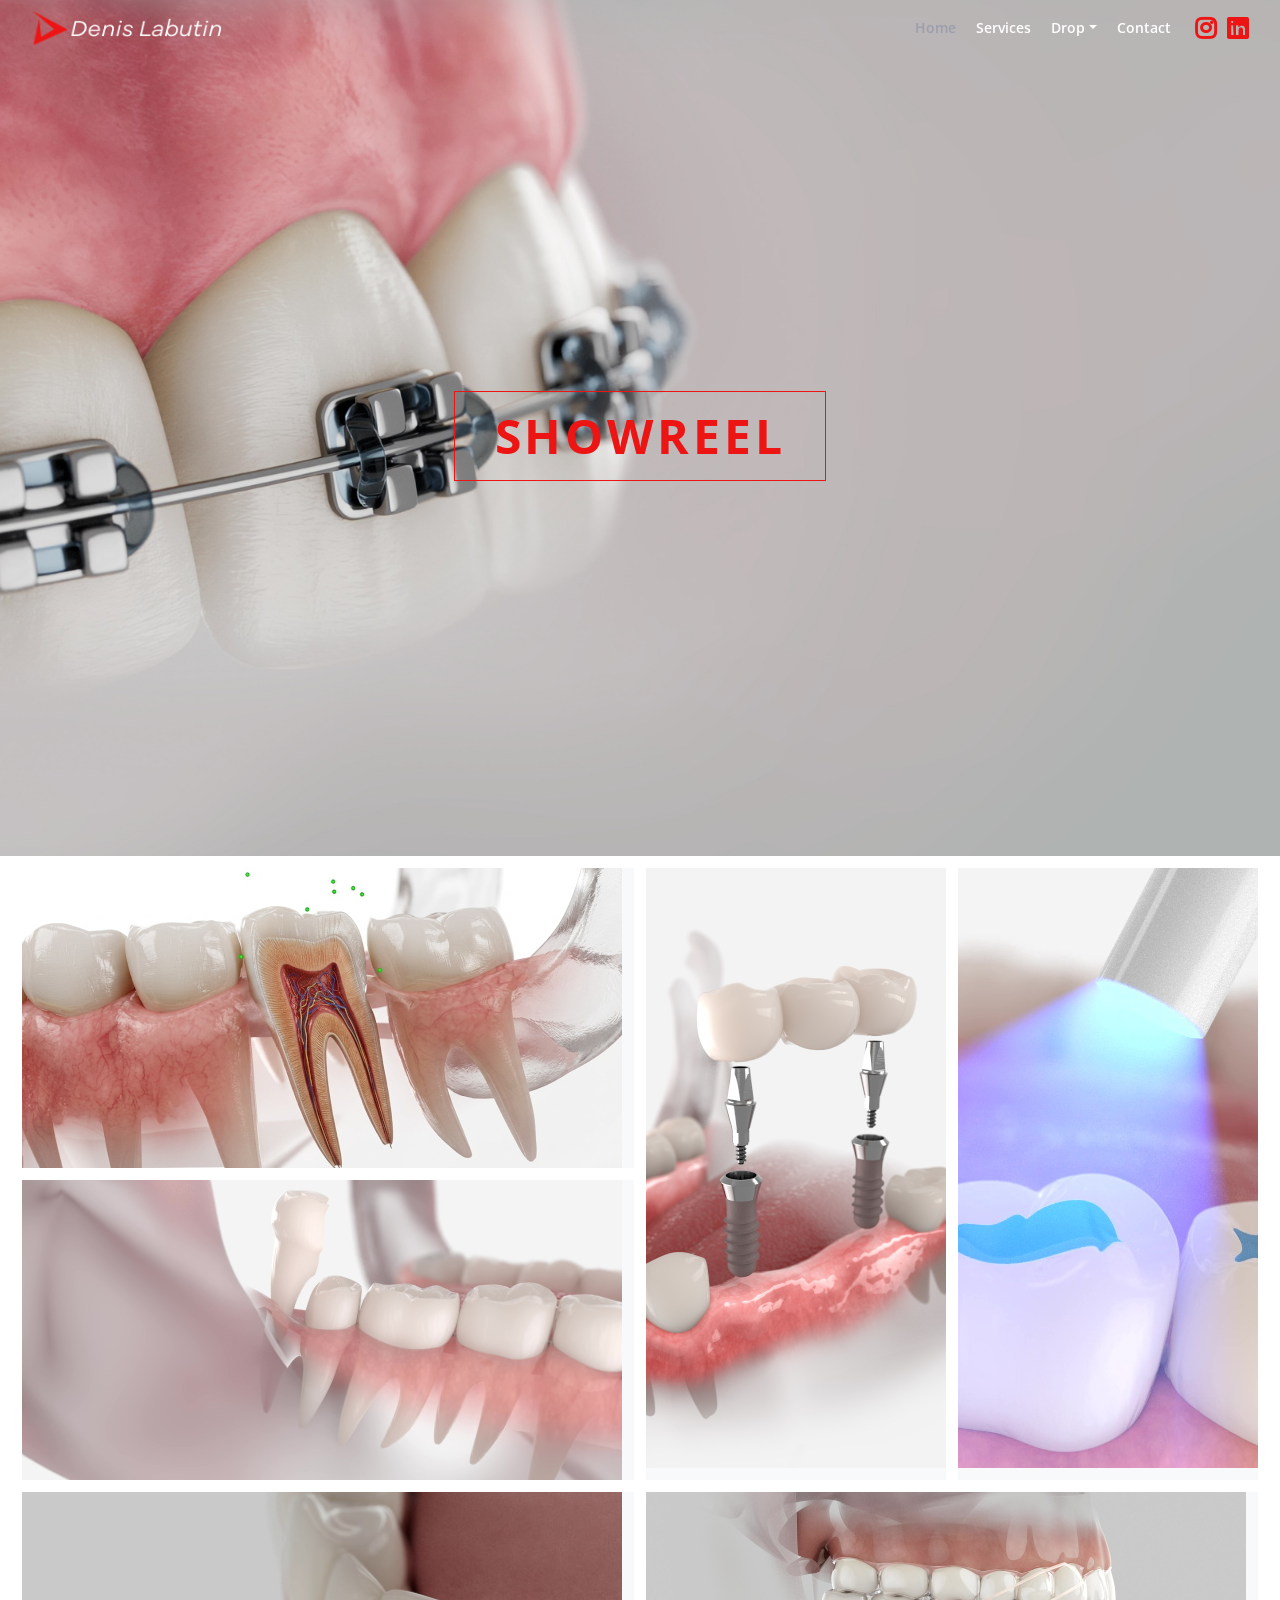
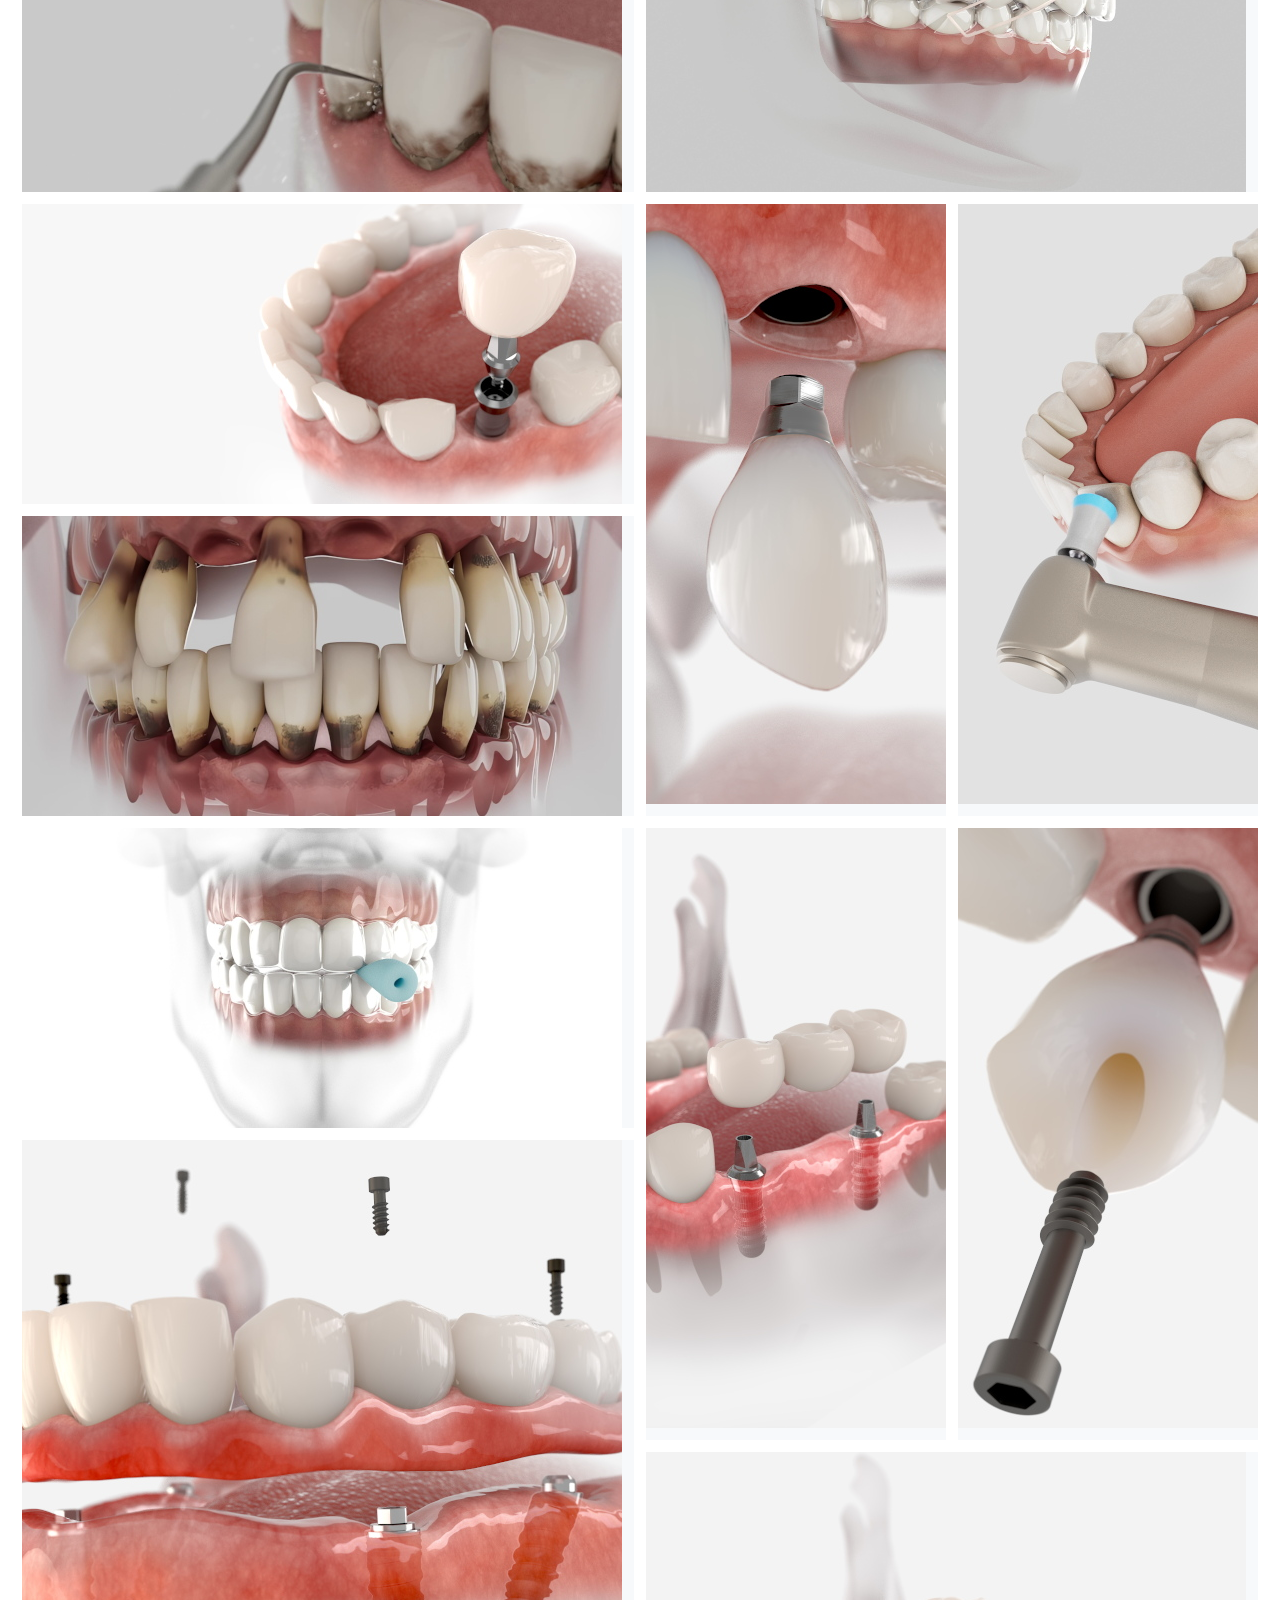
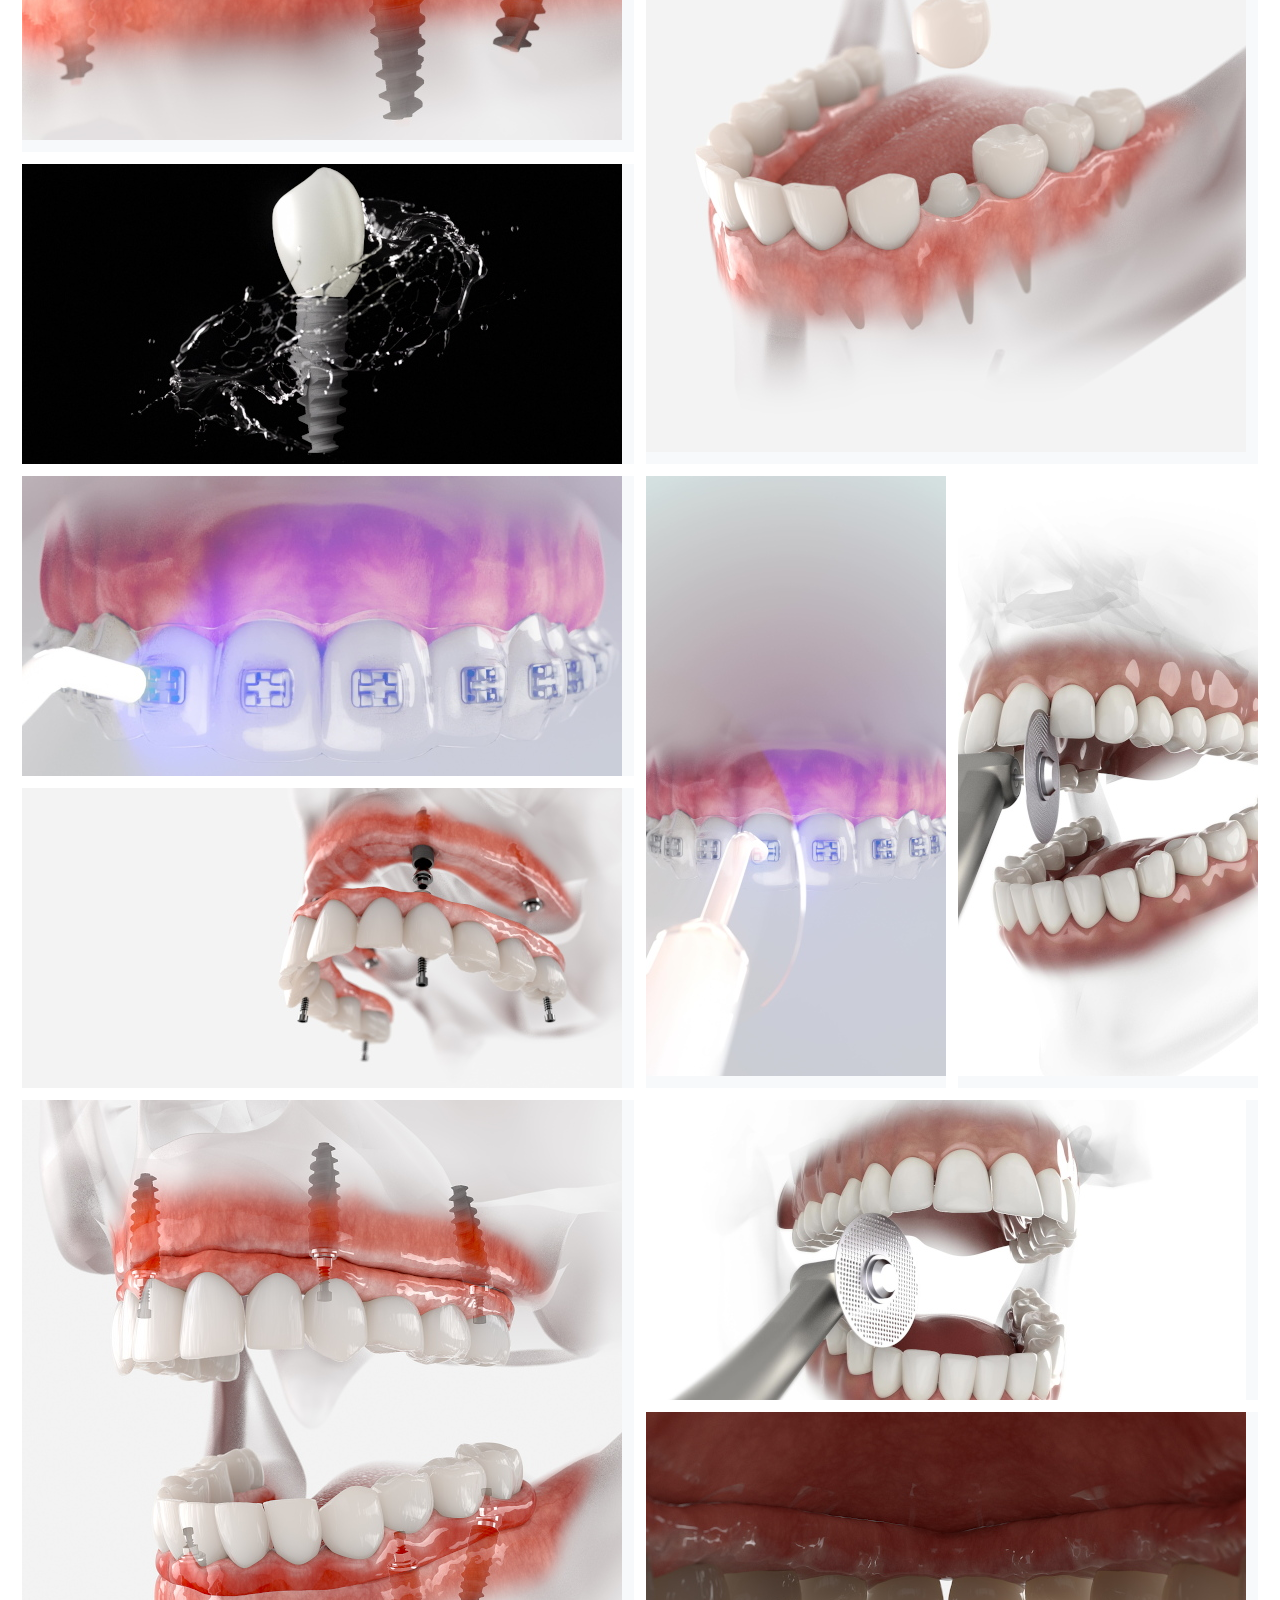
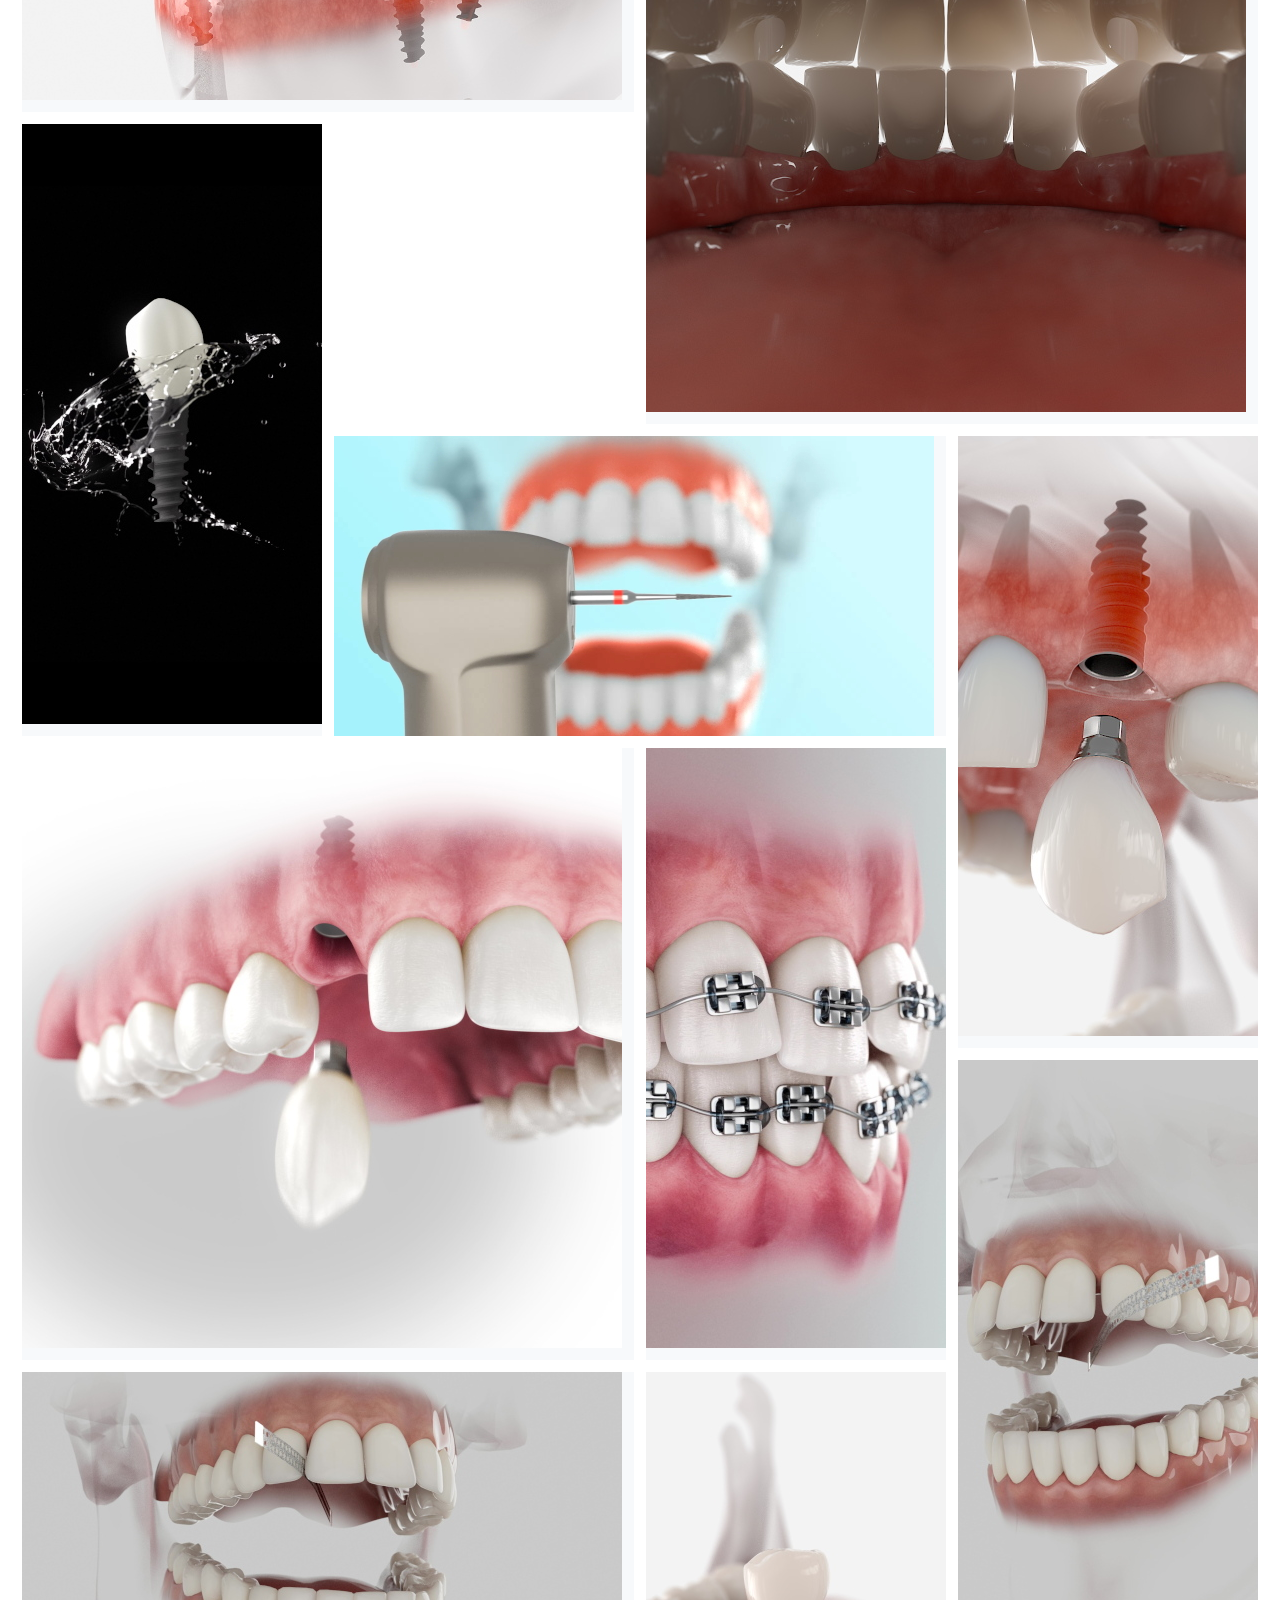
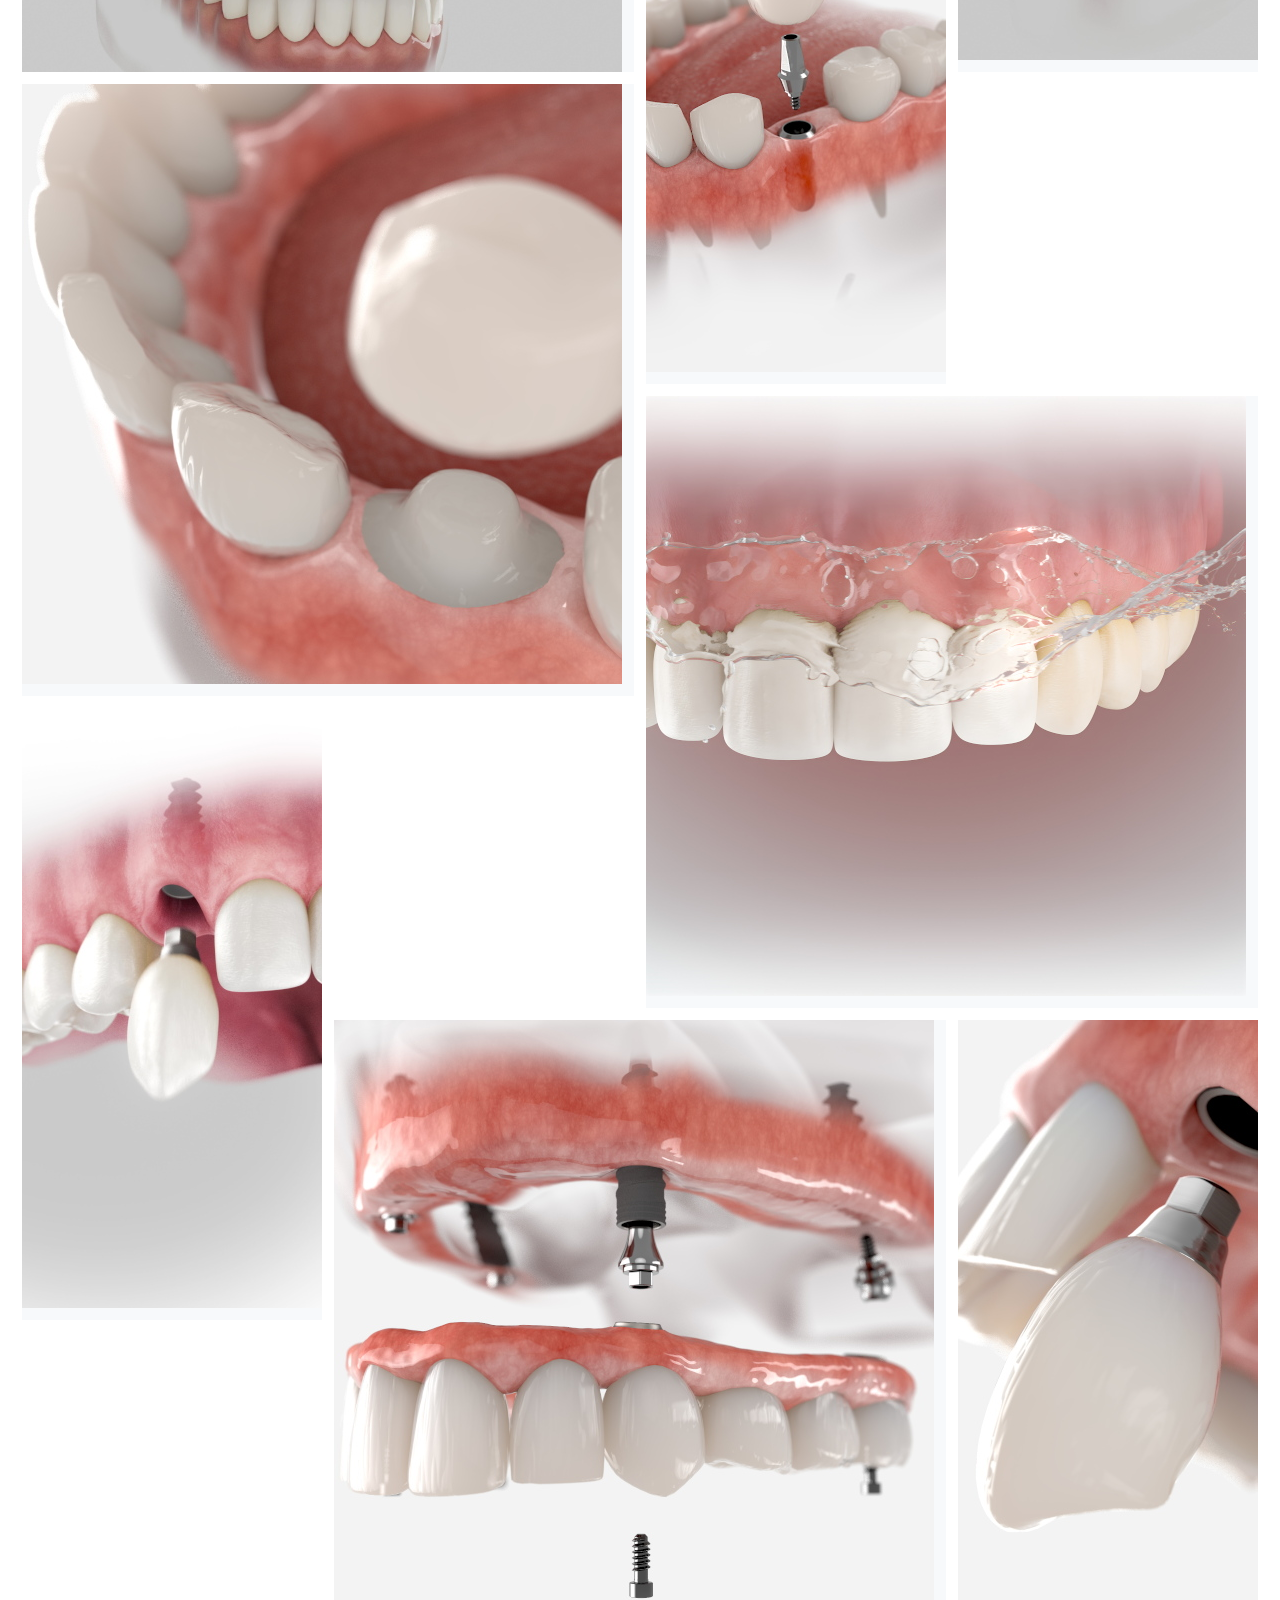
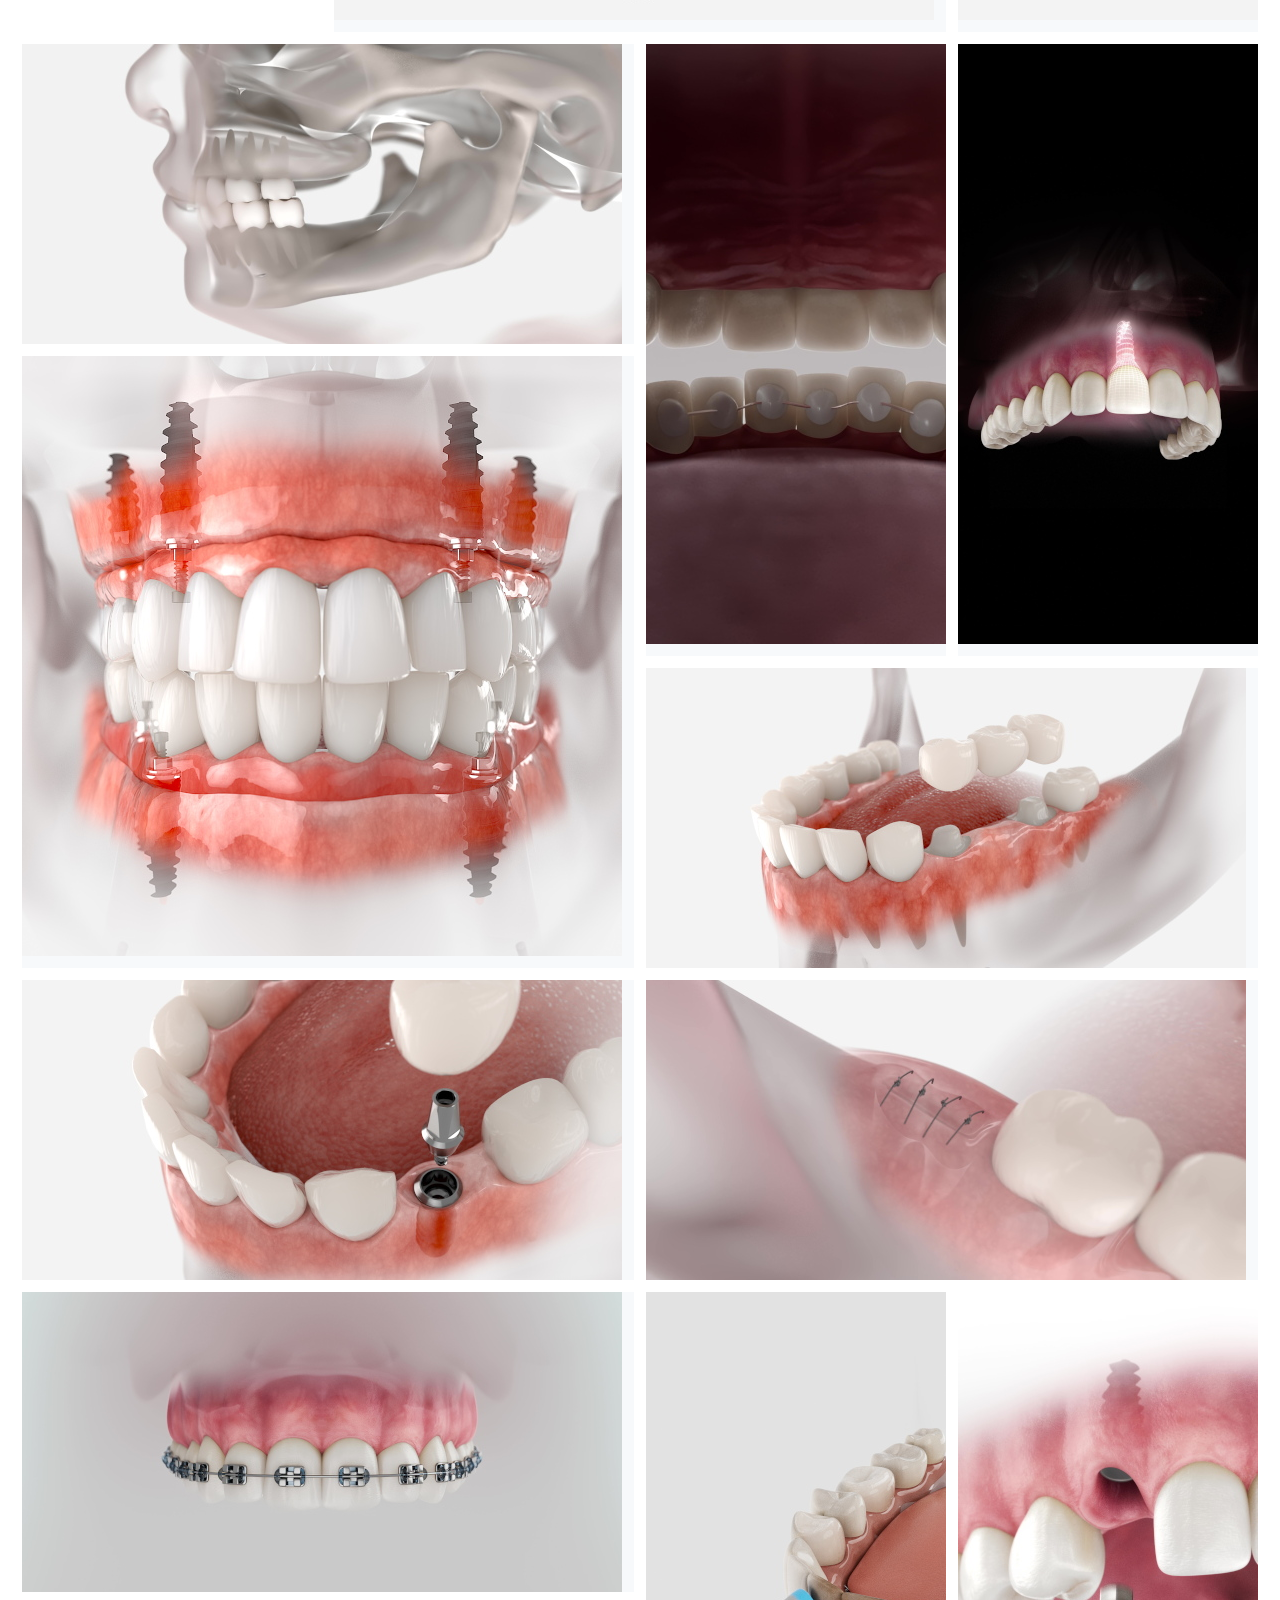
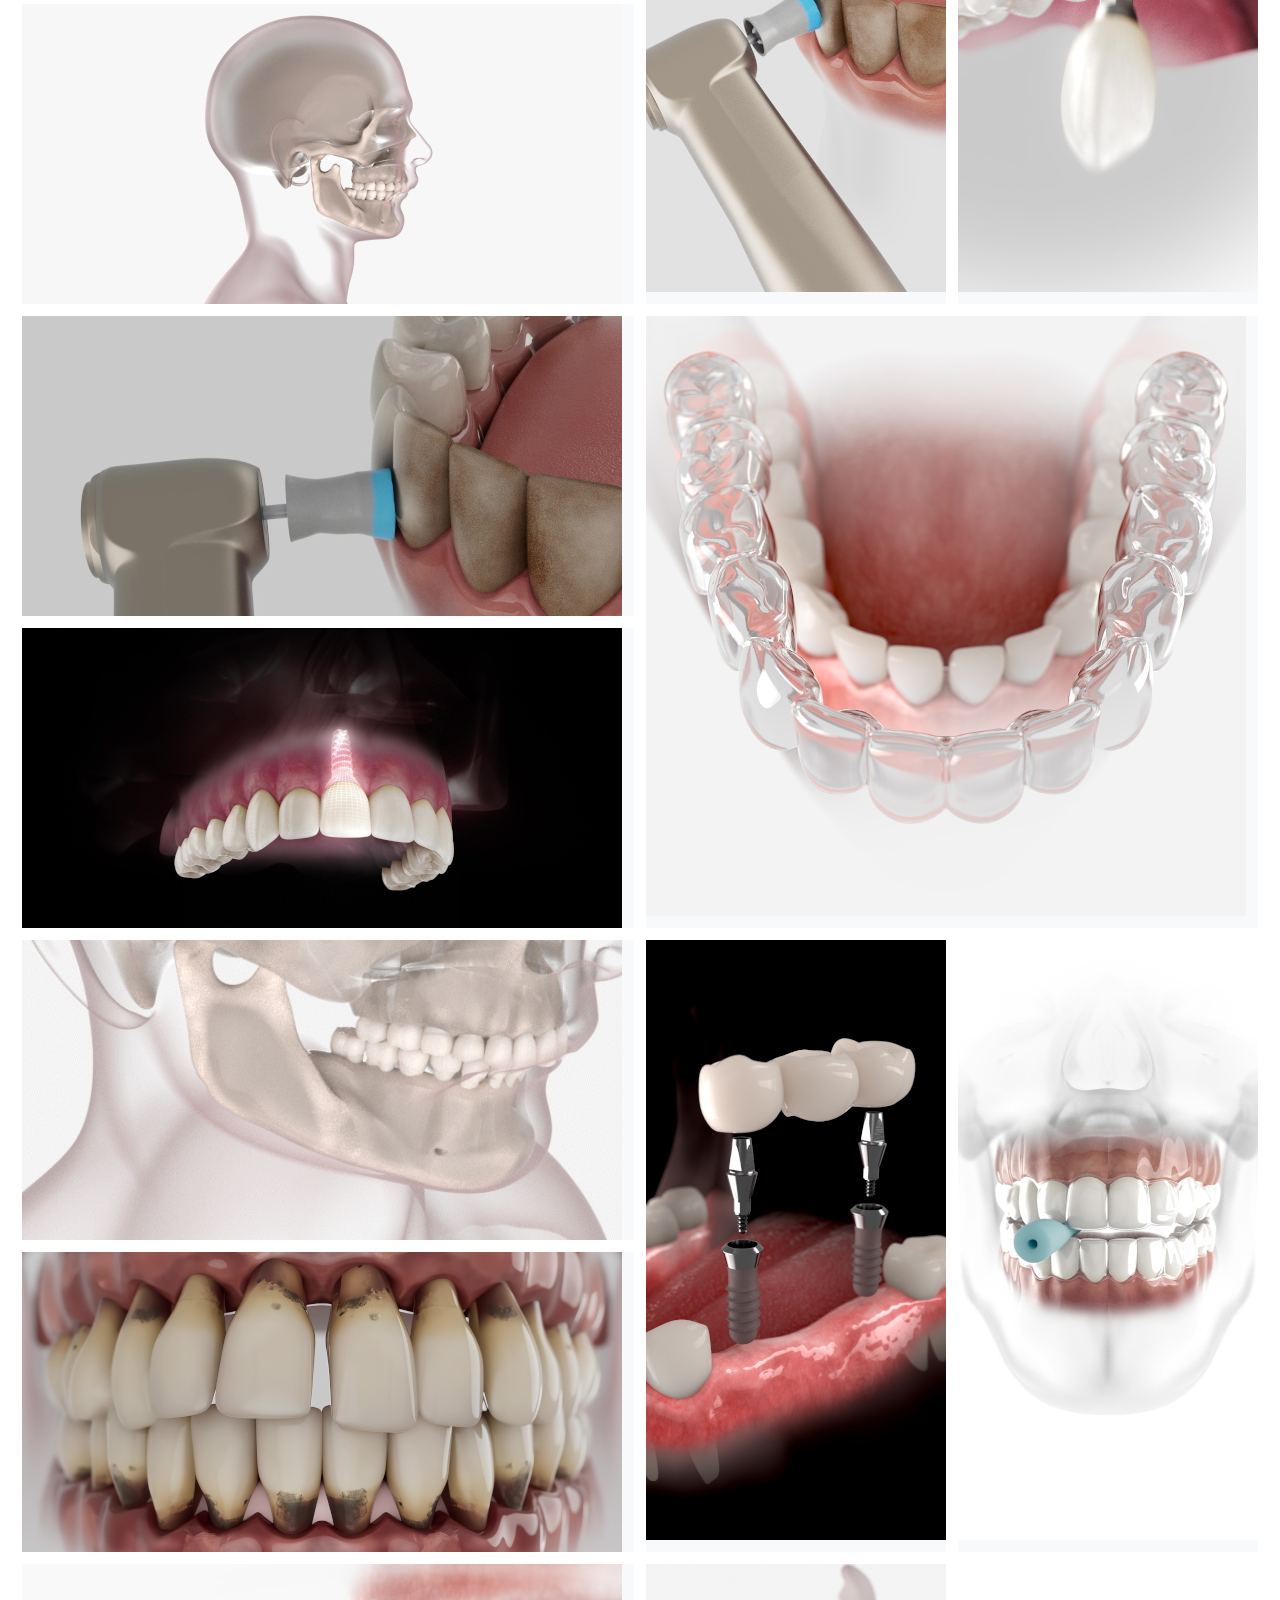
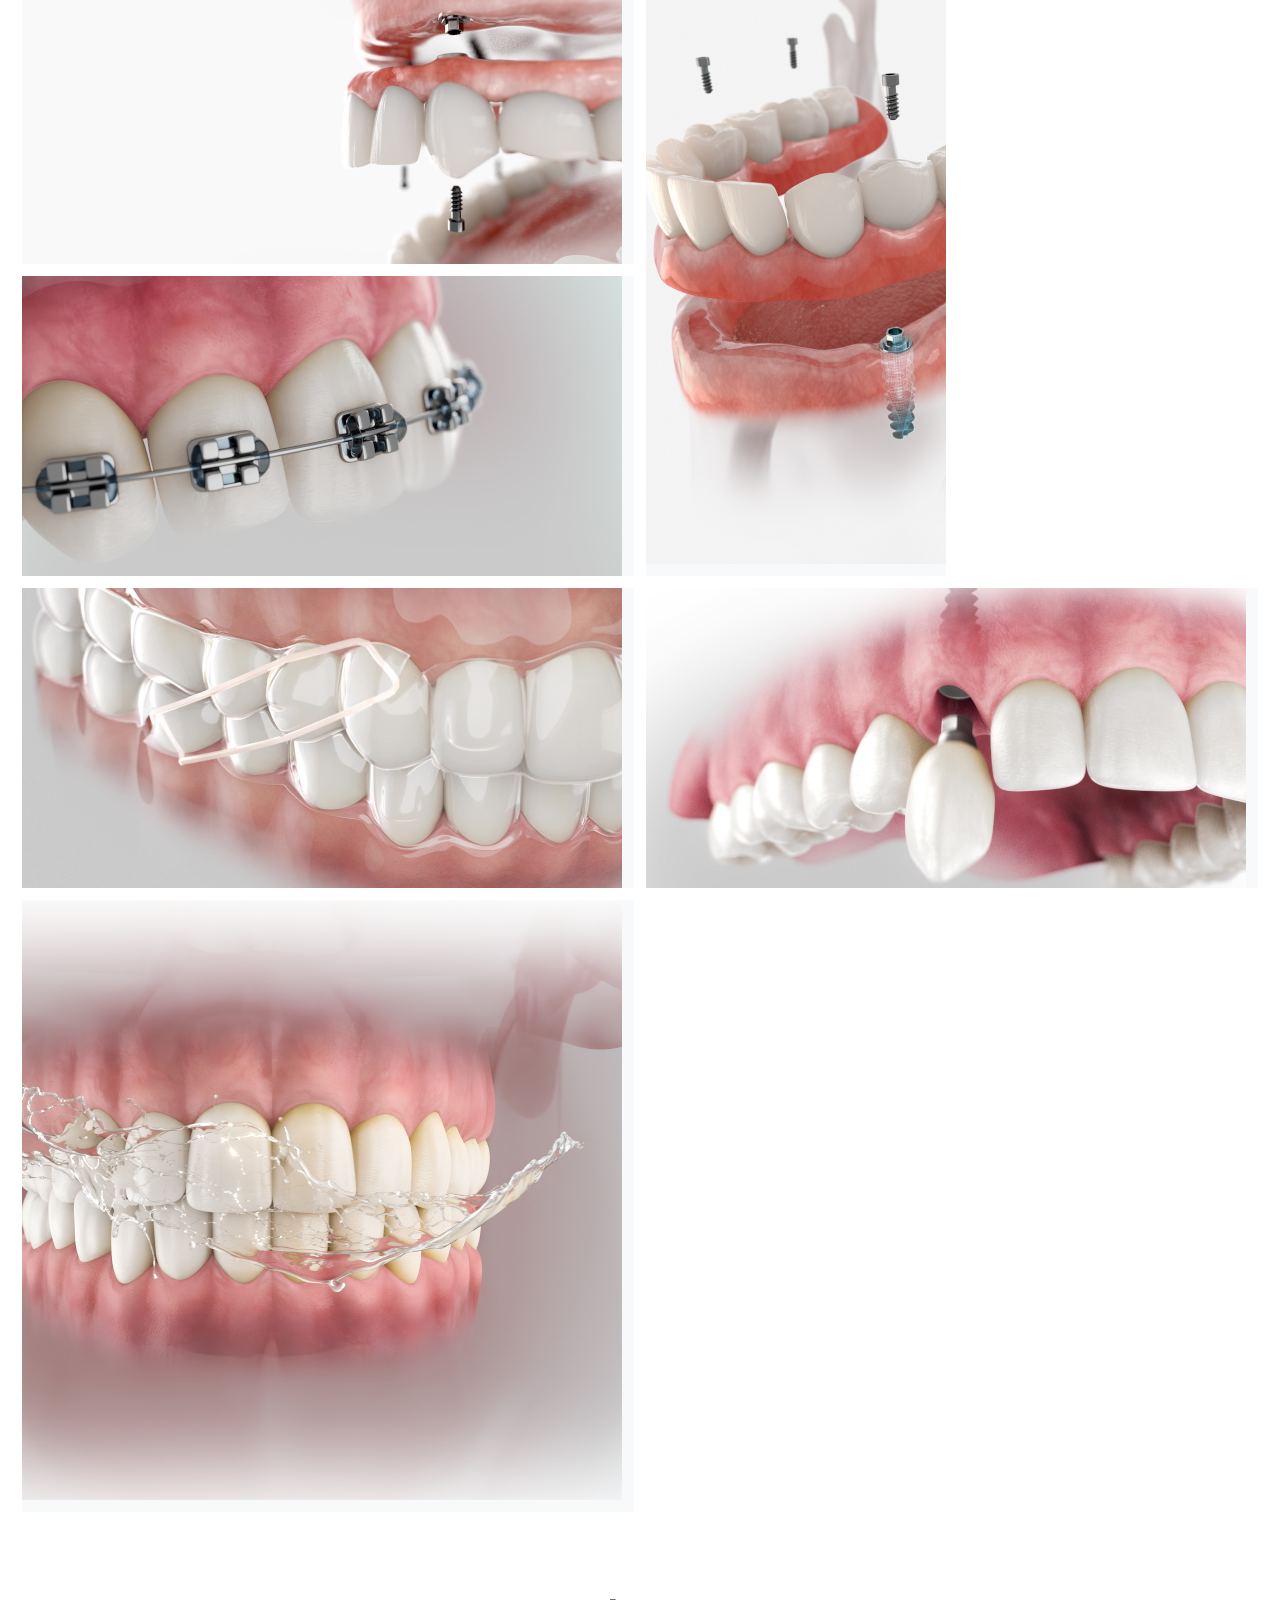
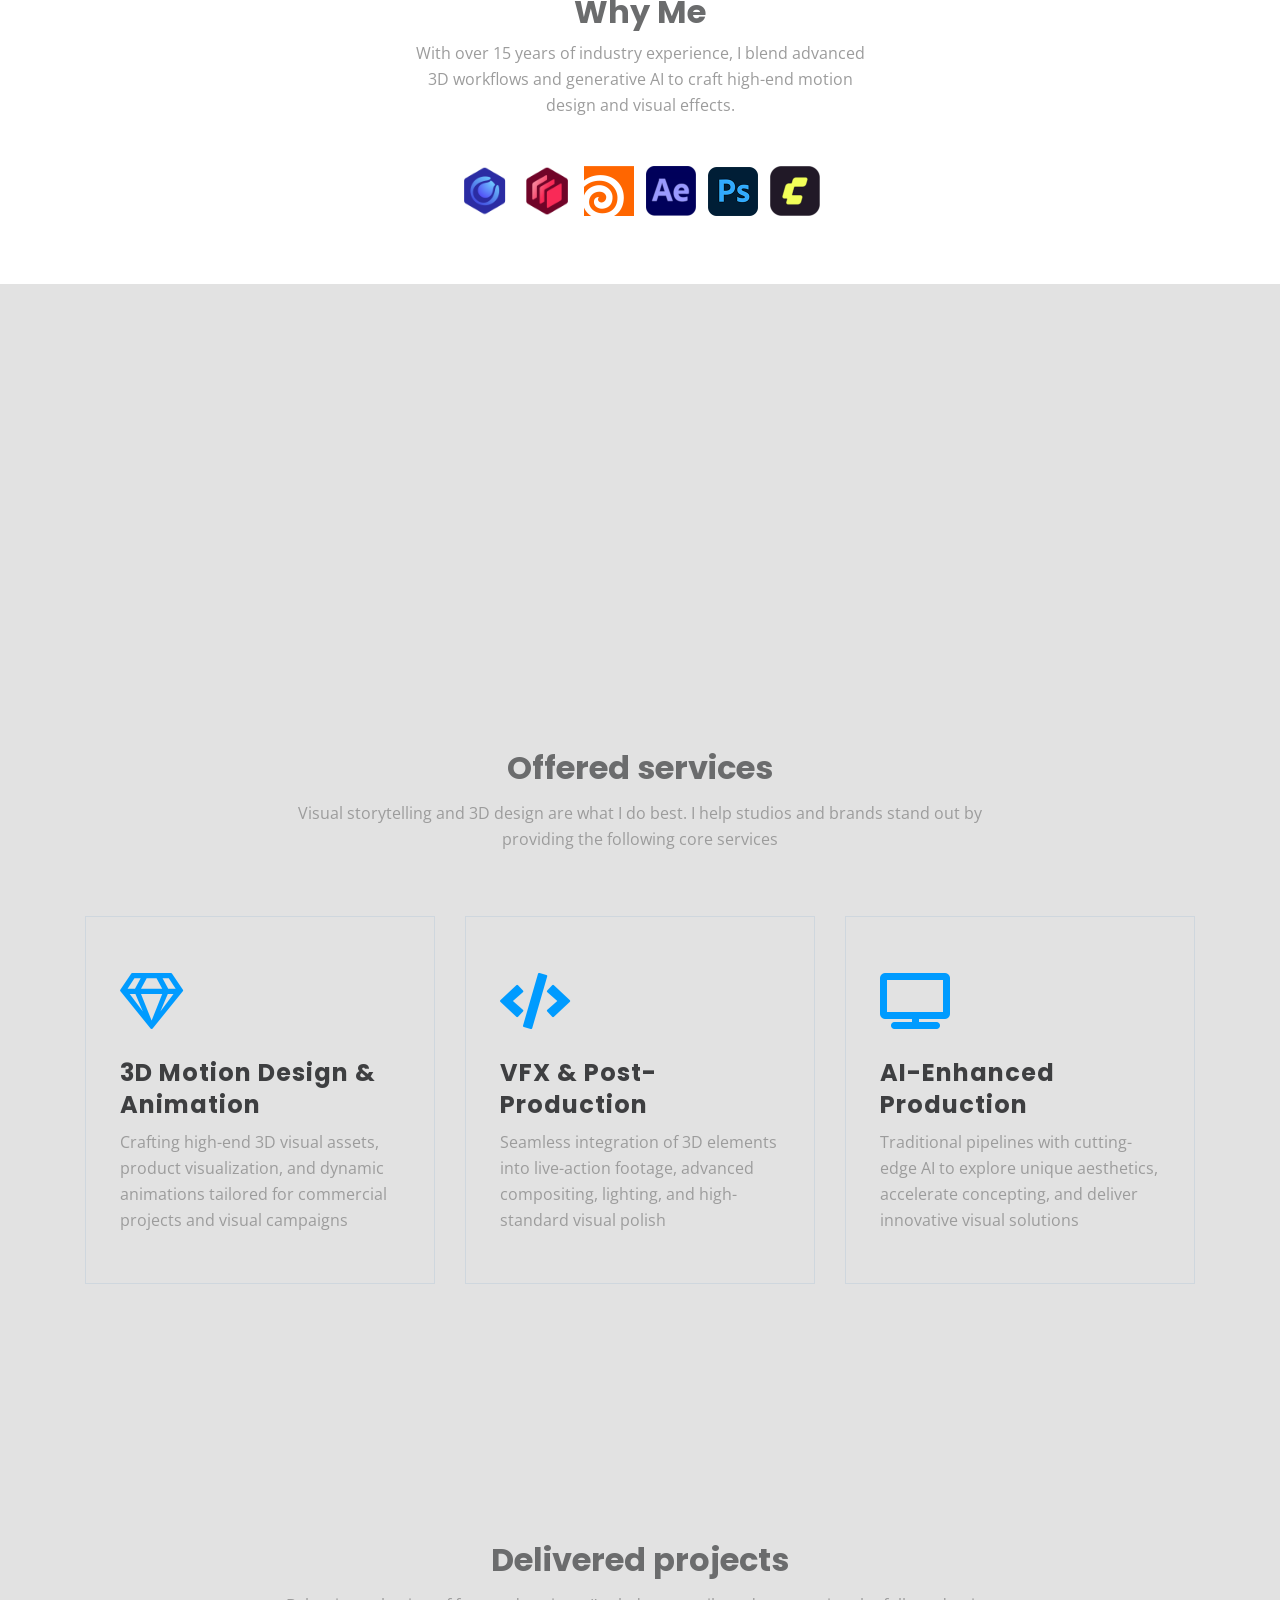
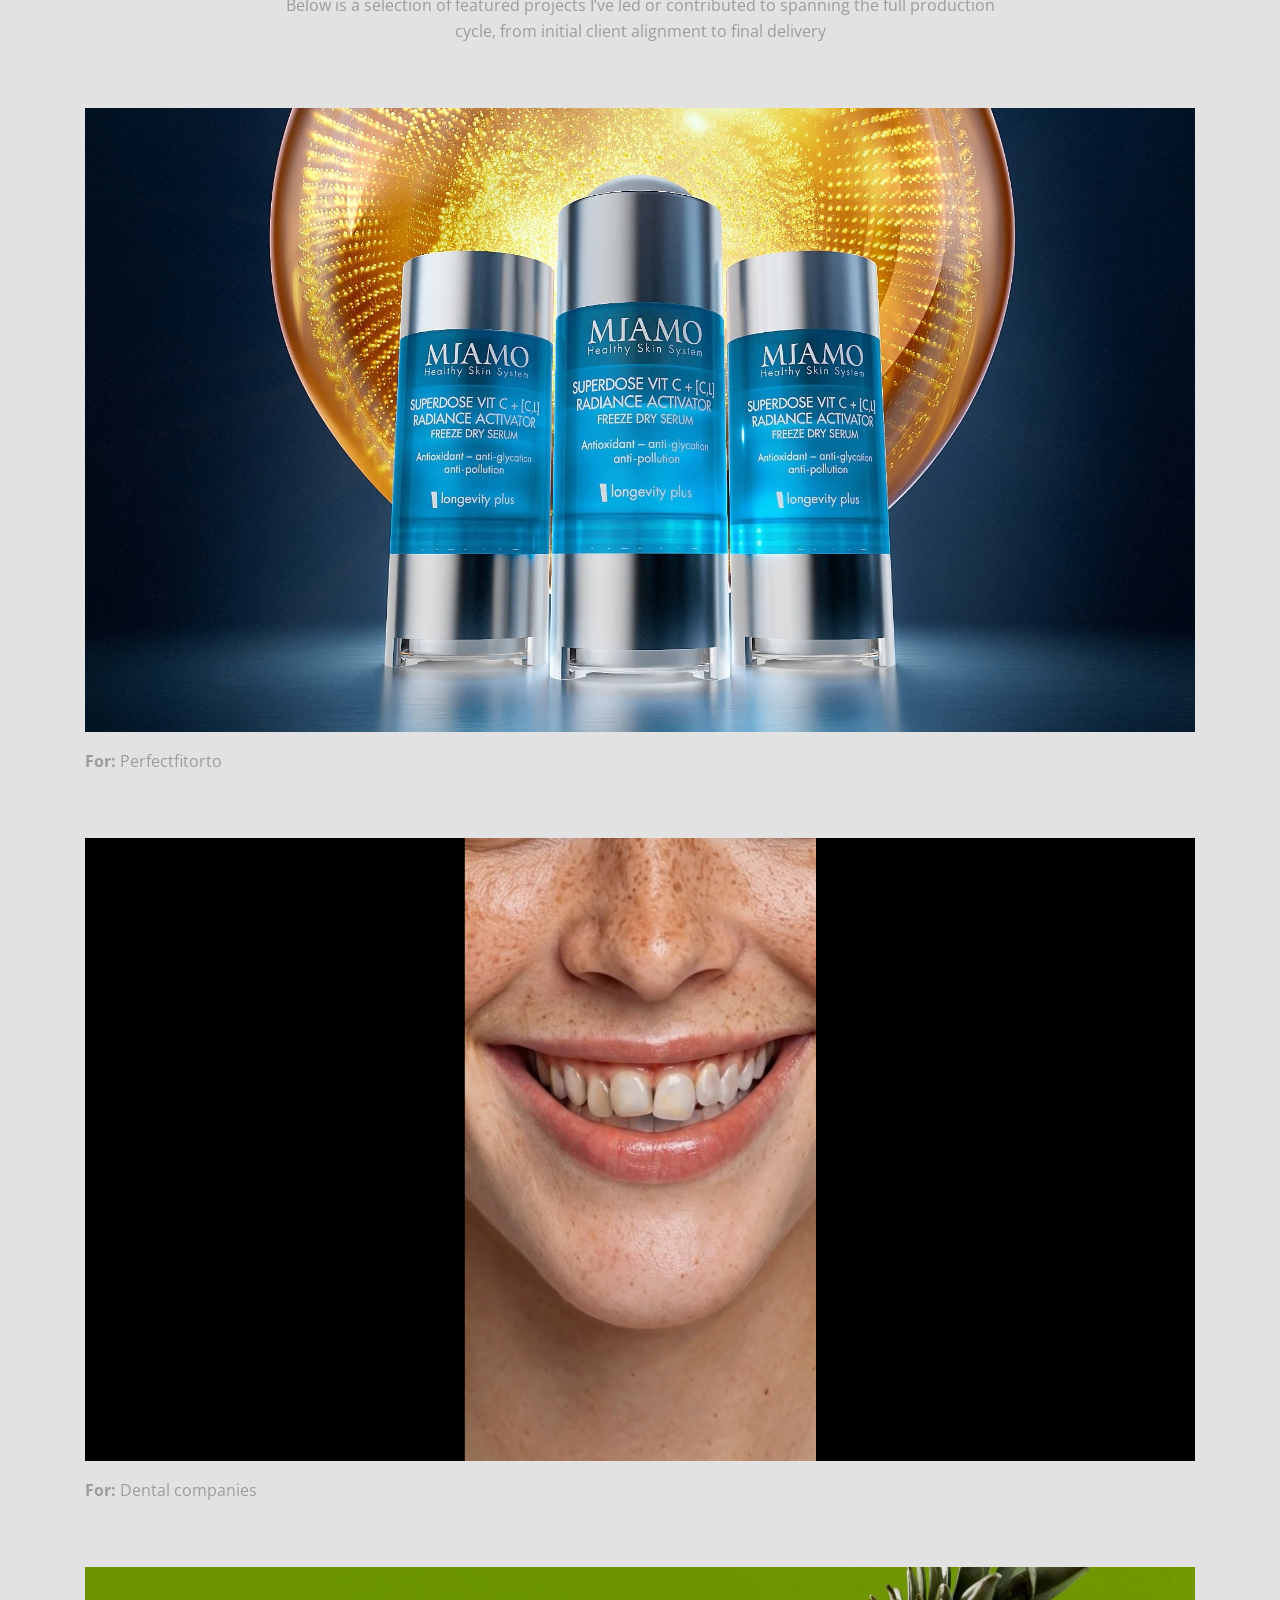
==== index.html @ 38c4d494 "Update print statement from 'Hello' to 'Goodbye'" ====
<!DOCTYPE html>
<html lang="en">
<head>
    <meta charset="utf-8">
    <meta name="viewport" content="width=device-width, initial-scale=1, shrink-to-fit=no">
    
    <!-- SEO Meta Tags -->
    <meta name="description" content="Your description">
    <meta name="author" content="Denis Labutin">

    <!-- OG Meta Tags to improve the way the post looks when you share the page on Facebook, Twitter, LinkedIn -->
	<meta property="og:site_name" content="" /> <!-- website name -->
	<meta property="og:site" content="" /> <!-- website link -->
	<meta property="og:title" content=""/> <!-- title shown in the actual shared post -->
	<meta property="og:description" content="" /> <!-- description shown in the actual shared post -->
	<meta property="og:image" content="" /> <!-- image link, make sure it's jpg -->
	<meta property="og:url" content="" /> <!-- where do you want your post to link to -->
	<meta name="twitter:card" content="summary_large_image"> <!-- to have large image post format in Twitter -->

    <!-- Webpage Title -->
    <title>Denis Dental Animation</title>
    
    <!-- Styles -->
    <link rel="preconnect" href="https://fonts.gstatic.com">
    <link href="https://fonts.googleapis.com/css2?family=Open+Sans:ital,wght@0,400;0,600;0,700;1,400&family=Poppins:wght@600&display=swap" rel="stylesheet">
    <link href="css/bootstrap.css" rel="stylesheet">
    <link href="css/fontawesome-all.css" rel="stylesheet">
	<link href="css/styles.css" rel="stylesheet">
	
	<!-- Favicon  -->
    <link rel="icon" href="images/favicon.png">
</head>
<body data-spy="scroll" data-target=".fixed-top">
    
    <!-- Navigation -->
    <nav class="navbar navbar-expand-lg fixed-top navbar-dark">
        <div class="container">
            
            <!-- Image Logo -->
            <a class="navbar-brand logo-image" href="index.html"><img src="images/logo.png" alt="alternative"></a>  

            <!-- Text Logo - Use this if you don't have a graphic logo -->
            <!-- <a class="navbar-brand logo-text page-scroll" href="index.html">Denis</a> -->

            <button class="navbar-toggler p-0 border-0" type="button" data-toggle="offcanvas">
                <span class="navbar-toggler-icon"></span>
            </button>

            <div class="navbar-collapse offcanvas-collapse" id="navbarsExampleDefault">
                <ul class="navbar-nav ml-auto">
                    <li class="nav-item">
                        <a class="nav-link page-scroll" href="#header">Home <span class="sr-only">(current)</span></a>
                    </li>
                    <li class="nav-item">
                        <a class="nav-link page-scroll" href="#services">Services</a>
                    </li>
                    <li class="nav-item dropdown">
                        <a class="nav-link dropdown-toggle" href="#" id="dropdown01" data-toggle="dropdown" aria-haspopup="true" aria-expanded="false">Drop</a>
                        <div class="dropdown-menu" aria-labelledby="dropdown01">
                            <a class="dropdown-item page-scroll" href="project.html">ART</a>
                            <div class="dropdown-divider"></div>
                            <a class="dropdown-item page-scroll" href="terms.html">Experience</a>
                            <div class="dropdown-divider"></div>
                            <a class="dropdown-item page-scroll" href="privacy.html">Public Offer</a>
                        </div>
                    </li>
                    <li class="nav-item">
                        <a class="nav-link page-scroll" href="#contact">Contact</a>
                    </li>
                </ul>
                <span class="nav-item social-icons">
                    <span class="fa-stack">
                        <a href="https://www.instagram.com/_labden_/">
                            <i class="fab fa-instagram fa-stack-2x"></i>
                        </a>
                    </span>
                    <span class="fa-stack">
                        <a href="https://www.linkedin.com/in/denis-labutin-b8ab55195">
                            <i class="fab fa-linkedin fa-stack-2x"></i>
                        </a>
                    </span>
                </span>
            </div> <!-- end of navbar-collapse -->
        </div> <!-- end of container -->
    </nav> <!-- end of navbar -->
    <!-- end of navigation -->


    <!-- Header -->
    <header id="header" class="header">
        <div class="container">
            <div class="row">
                <div class="col-lg-12">
                    <div class="text-container">
                        <a class="showreel-btn" href="#" data-toggle="modal" data-target="#showreelModal">SHOWREEL</a>
                    </div> <!-- end of text-container -->
                </div> <!-- end of col -->
            </div> <!-- end of row -->
        </div> <!-- end of container -->
    </header> <!-- end of header -->
    <!-- end of header -->
	
    <!-- Grid Gallery -->
    <section class="grid-gallery" aria-label="Selected work">
        <div class="grid-gallery-container" id="gridGallery"></div>
    </section>
    <!-- end of grid gallery -->
	
    <!-- Showreel Modal -->
    <div class="modal fade showreel-modal" id="showreelModal" tabindex="-1" role="dialog" aria-hidden="true">
        <div class="modal-dialog modal-dialog-centered" role="document">
            <div class="modal-content">
                <div class="modal-body p-0">
                    <button type="button" class="showreel-close" data-dismiss="modal" aria-label="Close">
                        <span aria-hidden="true">&times;</span>
                    </button>
                    <div class="embed-responsive embed-responsive-16by9">
                        <video class="embed-responsive-item" src="" controls muted playsinline></video>
                    </div>
                </div>
            </div>
        </div>
    </div>
    <!-- end of showreel modal -->


    <!-- About -->
    <div class="split">
        <div class="area-2 bg-gray">
            <div class="container">
                <div class="row justify-content-center">
                    <div class="col-lg-12">
                        <div class="text-container">
                            <h2>Why Me</h2>
                            <p>With over 15 years of industry experience, I blend advanced 3D workflows and generative AI to craft high-end motion design and visual effects.</p>
                            <div class="icons-container">
                                <img src="images/details-icon-cinema4d.png" alt="alternative">
                                <img src="images/details-icon-redshift.png" alt="alternative">
                                <img src="images/details-icon-houdini.png" alt="alternative">
                                <img src="images/details-icon-after-effects.png" alt="alternative">
                                <img src="images/details-icon-photoshop.png" alt="alternative">
                                <img src="images/details-icon-comfyui.png" alt="alternative">
                            </div> <!-- end of icons-container -->
                        </div> <!-- end of text-container -->
                    </div> <!-- end of col -->
                </div> <!-- end of row -->
            </div> <!-- end of container -->
        </div> <!-- end of area-2 -->
    </div> <!-- end of split -->
    <!-- end of about -->


    <!-- Services -->
    <div id="services" class="basic-2">
        <div class="container">
            <div class="row">
                <div class="col-lg-12">
                    <h2 class="h2-heading">Offered services</h2>
                    <p class="p-heading">Visual storytelling and 3D design are what I do best. I help studios and brands stand out by providing the following core services</p>
                </div> <!-- end of col -->
            </div> <!-- end of row -->
            <div class="row">
                <div class="col-lg-4">
                    <div class="text-box">
                        <i class="far fa-gem"></i>
                        <h4>3D Motion Design & Animation</h4>
                        <p>Crafting high-end 3D visual assets, product visualization, and dynamic animations tailored for commercial projects and visual campaigns</p>
                    </div> <!-- end of text-box -->
                </div> <!-- end of col -->
                <div class="col-lg-4">
                    <div class="text-box">
                        <i class="fas fa-code"></i>
                        <h4>VFX & Post-Production</h4>
                        <p>Seamless integration of 3D elements into live-action footage, advanced compositing, lighting, and high-standard visual polish</p>
                    </div> <!-- end of text-box -->
                </div> <!-- end of col -->
                <div class="col-lg-4">
                    <div class="text-box">
                        <i class="fas fa-tv"></i>
                        <h4>AI-Enhanced Production</h4>
                        <p>Traditional pipelines with cutting-edge AI to explore unique aesthetics, accelerate concepting, and deliver innovative visual solutions</p>
                    </div> <!-- end of text-box -->
                </div> <!-- end of col -->
            </div> <!-- end of row -->
        </div> <!-- end of container -->
    </div> <!-- end of basic-2 -->
    <!-- end of services -->





    <!-- Projects -->
    <div id="projects" class="basic-3">
        <div class="container">
            <div class="row">
                <div class="col-lg-12">
                    <h2 class="h2-heading">Delivered projects</h2>
                    <p class="p-heading">Below is a selection of featured projects I’ve led or contributed to spanning the full production cycle, from initial client alignment to final delivery</p>
                </div> <!-- end of col -->
            </div> <!-- end of row -->
            <div class="row">
                <div class="col-lg-12">
                    <div class="text-container">
                        <div class="image-container project-video-container" role="button" tabindex="0" data-video-url="https://www.youtube.com/embed/whg-D3AAL0o?autoplay=1&mute=1&rel=0&modestbranding=1&playsinline=1">
                            <img class="img-fluid" src="images/project-1.jpg" alt="alternative">
                            <iframe class="project-video-frame" src="" title="Project video" allow="autoplay; encrypted-media" allowfullscreen></iframe>
                        </div> <!-- end of image-container -->
                        <p><strong>For:</strong> Perfectfitorto</p>
                    </div> <!-- end of text-container -->
                    <div class="text-container">
                        <div class="image-container project-video-container" role="button" tabindex="0" data-video-url="https://www.youtube.com/shorts/LH5GZP0NArQ?autoplay=1&mute=1&rel=0&modestbranding=1&playsinline=1">
                            <img class="img-fluid" src="images/project-2.jpg" alt="alternative">
                            <iframe class="project-video-frame" src="" title="Project video" allow="autoplay; encrypted-media" allowfullscreen></iframe>
                        </div> <!-- end of image-container -->
                        <p><strong>For:</strong> Dental companies</p>
                    </div> <!-- end of text-container -->
                    <div class="text-container">
                        <div class="image-container project-video-container" role="button" tabindex="0" data-video-url="https://www.youtube.com/embed/nm9HjWIKSL8?autoplay=1&mute=1&rel=0&modestbranding=1&playsinline=1">
                            <img class="img-fluid" src="images/project-3.jpg" alt="alternative">
                            <iframe class="project-video-frame" src="" title="Project video" allow="autoplay; encrypted-media" allowfullscreen></iframe>
                        </div> <!-- end of image-container -->
                        <p><strong>For:</strong> Stock </p>
                    </div> <!-- end of text-container -->
                    <div class="text-container">
                        <div class="image-container project-video-container" role="button" tabindex="0" data-video-url="https://www.youtube.com/embed/evcwv2uioZ8?autoplay=1&mute=1&rel=0&modestbranding=1&playsinline=1">
                            <img class="img-fluid" src="images/project-4.jpg" alt="alternative">
                            <iframe class="project-video-frame" src="" title="Project video" allow="autoplay; encrypted-media" allowfullscreen></iframe>
                        </div> <!-- end of image-container -->
                        <p><strong>For:</strong> Stock</p>
                    </div> <!-- end of text-container -->
                </div> <!-- end of col -->
            </div> <!-- end of row -->
        </div> <!-- end of container -->
    </div> <!-- end of basic-3 -->
    <!-- end of projects -->


    <!-- Works -->
    <div class="basic-4">
        <div class="container">
            <div class="row">
                <div class="col-lg-4">
                    <div class="text-container">
                        <div class="image-container work-video-trigger" role="button" tabindex="0" data-video-url="https://www.youtube.com/embed/mPcf48aBmuI?autoplay=1&mute=1&rel=0&modestbranding=1&playsinline=1">
                            <img class="img-fluid" src="images/work-1.jpg" alt="alternative">
                        </div> <!-- end of image-container -->
                    </div> <!-- end of text-container -->
                </div> <!-- end of col -->
                <div class="col-lg-4">
                    <div class="text-container">
                        <div class="image-container work-video-trigger" role="button" tabindex="0" data-video-url="https://www.youtube.com/embed/mPcf48aBmuI?autoplay=1&mute=1&rel=0&modestbranding=1&playsinline=1">
                            <img class="img-fluid" src="images/work-2.jpg" alt="alternative">
                        </div> <!-- end of image-container -->
                    </div> <!-- end of text-container -->
                </div> <!-- end of col -->
                <div class="col-lg-4">
                    <div class="text-container">
                        <div class="image-container work-video-trigger" role="button" tabindex="0" data-video-url="https://www.youtube.com/embed/pGloGLB35MA?autoplay=1&mute=1&rel=0&modestbranding=1&playsinline=1">
                            <img class="img-fluid" src="images/work-3.jpg" alt="alternative">
                        </div> <!-- end of image-container -->
                    </div> <!-- end of text-container -->
                </div> <!-- end of col -->
            </div> <!-- end of row -->
            <div class="row">
                <div class="col-lg-4">
                    <div class="text-container">
                        <div class="image-container work-video-trigger" role="button" tabindex="0" data-video-url="https://www.youtube.com/embed/pGloGLB35MA?autoplay=1&mute=1&rel=0&modestbranding=1&playsinline=1">
                            <img class="img-fluid" src="images/work-4.jpg" alt="alternative">
                        </div> <!-- end of image-container -->
                    </div> <!-- end of text-container -->
                </div> <!-- end of col -->
                <div class="col-lg-4">
                    <div class="text-container">
                        <div class="image-container work-video-trigger" role="button" tabindex="0" data-video-url="https://www.youtube.com/embed/Njtl7o1XuXQ?autoplay=1&mute=1&rel=0&modestbranding=1&playsinline=1">
                            <img class="img-fluid" src="images/work-5.jpg" alt="alternative">
                        </div> <!-- end of image-container -->
                    </div> <!-- end of text-container -->
                </div> <!-- end of col -->
                <div class="col-lg-4">
                    <div class="text-container">
                        <div class="image-container work-video-trigger" role="button" tabindex="0" data-video-url="https://www.youtube.com/embed/xK5VR1b8ieg?autoplay=1&mute=1&rel=0&modestbranding=1&playsinline=1">
                            <img class="img-fluid" src="images/work-6.jpg" alt="alternative">
                        </div> <!-- end of image-container -->
                    </div> <!-- end of text-container -->
                </div> <!-- end of col -->
            </div> <!-- end of row -->
        </div> <!-- end of container -->
    </div> <!-- end of basic-4 -->
    <!-- end of works -->

    <!-- Works Video Modal -->
    <div class="modal fade showreel-modal" id="worksVideoModal" tabindex="-1" role="dialog" aria-hidden="true">
        <div class="modal-dialog modal-dialog-centered" role="document">
            <div class="modal-content">
                <div class="modal-body p-0">
                    <button type="button" class="showreel-close" data-dismiss="modal" aria-label="Close">
                        <span aria-hidden="true">&times;</span>
                    </button>
                    <div class="embed-responsive embed-responsive-16by9">
                        <iframe class="embed-responsive-item" src="" allowfullscreen></iframe>
                    </div>
                </div>
            </div>
        </div>
    </div>
    <!-- end of works video modal -->

    <!-- Testimonials -->
 <!-- end of cards-1 -->
    <!-- end of testimonials -->


    <!-- Contact -->
    <div id="contact" class="form-1 bg-gray">
        <div class="container">
            <div class="row">
                <div class="col-lg-12">
                    <h2>Contact details</h2>
                    <p class="p-heading">For any type of 3D project please don't hesitate to get in touch with me. The fastest way is to send me your message using the following email <a class="blue no-line" href="#your-link">info@denislabutin.com</a></p>
                </div> <!-- end of col -->
            </div> <!-- end of row -->
    <!-- end of contact -->
        </div> <!-- end of container -->
    </div> <!-- end of form-1 -->  
    <!-- end of contact -->
    <!-- Copyright -->
    <div class="copyright bg-gray">
        <div class="container">
            <div class="row">
                <div class="col-lg-12">
                    <p class="p-small">Copyright © <a class="no-line" href="#your-link">Denis Labutin</a></p>
                </div> <!-- end of col -->
            </div> <!-- enf of row -->
        </div> <!-- end of container -->

        
    </div> <!-- end of copyright --> 
    <!-- end of copyright -->
    
    	
    <!-- Scripts -->
    <script src="js/jquery.min.js"></script> <!-- jQuery for Bootstrap's JavaScript plugins -->
    <script src="js/bootstrap.min.js"></script> <!-- Bootstrap framework -->
    <script src="js/jquery.easing.min.js"></script> <!-- jQuery Easing for smooth scrolling between anchors -->
    <script src="js/scripts.js"></script> <!-- Custom scripts -->
</body>
</html>
---- css/styles.css ----
/* Description: Master CSS file */

/*****************************************
Table Of Contents:
- General Styles
- Navigation
- Header
- About
- Services
- Details
- Projects
- Works
- Testimonials
- Questions
- Contact
- Footer 
- Copyright
- Back To Top Button
- Extra Pages
- Media Queries
******************************************/

/*****************************************
Colors:
- Backgrounds, navbar - black #24262a
- Backgrounds - light gray #f7f9fb
- Buttons, icons - blue #0b36a8
- Headings text - black #24262a
- Body text - dark gray #4d5055
******************************************/


/**************************/
/*     General Styles     */
/**************************/
body,
html {
    width: 100%;
	height: 100%;
	background-color: #e2e2e2;
}

body, p {
	color: #9c9c9c; 
	font: 400 1rem/1.625rem "Open Sans", sans-serif;
}

h1 {
	color: #787879;
	font-weight: 700;
	font-size: 2.5rem;
	line-height: 3.25rem;
	font-family: "Poppins"
}

h2 {
	color: #6b6c6d;
	font-weight: 700;
	font-size: 2rem;
	line-height: 2.5rem;
	font-family: "Poppins"
}

h3 {
	color: #24262a;
	font-weight: 700;
	font-size: 1.75rem;
	line-height: 2.25rem;
	font-family: "Poppins"
}

h4 {
	color: #3e3f41;
	font-weight: 700;
	font-size: 1.5rem;
	line-height: 2rem;
	font-family: "Poppins"
}

h5 {
	color: #24262a;
	font-weight: 700;
	font-size: 1.25rem;
	line-height: 1.625rem;
	font-family: "Poppins"
}

h6 {
	color: #24262a;
	font-weight: 700;
	font-size: 1rem;
	line-height: 1.375rem;
	font-family: "Poppins"
}

.p-large {
	font-size: 1.125rem;
	line-height: 1.75rem;
}

.p-small {
	font-size: 0.875rem;
	line-height: 1.5rem;
}

.testimonial-text {
	font-style: italic;
}

.testimonial-author {
	font-weight: 700;
	font-size: 1rem;
	line-height: 1.5rem;
}

.li-space-lg li {
	margin-bottom: 0.5rem;
}

a {
	color: #4d5055;
	text-decoration: underline;
}

a:hover {
	color: #4d5055;
	text-decoration: underline;
}

.no-line {
	text-decoration: none;
}

.no-line:hover {
	text-decoration: none;
}

.blue {
	color: #ed1414;
}

.bg-gray {
	background-color: #ffffff;
}

.section-divider {
	display: block;
	height: 1px;
	margin: 0;
	border: none;
	background-color: #d3dae2;
}

.btn-solid-reg {
	display: inline-block;
	padding: 1.375rem 2.25rem 1.375rem 2.25rem;
	border: 1px solid #ed1414;
	background-color: #ed1414;
	color: #ffffff;
	font-weight: 600;
	font-size: 0.875rem;
	line-height: 0;
	text-decoration: none;
	transition: all 0.2s;
}

.btn-solid-reg:hover {
	background-color: transparent;
	color: #0b36a8; /* needs to stay here because of the color property of a tag */
	text-decoration: none;
}

.btn-solid-lg {
	display: inline-block;
	padding: 1.625rem 2.625rem 1.625rem 2.625rem;
	border: 1px solid #0b36a8;
	background-color: #0b36a8;
	color: #ffffff;
	font-weight: 600;
	font-size: 0.875rem;
	line-height: 0;
	text-decoration: none;
	transition: all 0.2s;
}

.btn-solid-lg:hover {
	background-color: transparent;
	color: #0b36a8; /* needs to stay here because of the color property of a tag */
	text-decoration: none;
}

.btn-outline-reg {
	display: inline-block;
	padding: 1.375rem 2.25rem 1.375rem 2.25rem;
	border: 1px solid #24262a;
	background-color: transparent;
	color: #24262a;
	font-weight: 600;
	font-size: 0.875rem;
	line-height: 0;
	text-decoration: none;
	transition: all 0.2s;
}

.btn-outline-reg:hover {
	background-color: #24262a;
	color: #ffffff;
	text-decoration: none;
}

.btn-outline-lg {
	display: inline-block;
	padding: 1.625rem 2.625rem 1.625rem 2.625rem;
	border: 1px solid #24262a;
	background-color: transparent;
	color: #24262a;
	font-weight: 600;
	font-size: 0.875rem;
	line-height: 0;
	text-decoration: none;
	transition: all 0.2s;
}

.btn-outline-lg:hover {
	background-color: #24262a;
	color: #ffffff;
	text-decoration: none;
}

.btn-outline-sm {
	display: inline-block;
	padding: 1rem 1.5rem 1rem 1.5rem;
	border: 1px solid #24262a;
	background-color: transparent;
	color: #24262a;
	font-weight: 600;
	font-size: 0.875rem;
	line-height: 0;
	text-decoration: none;
	transition: all 0.2s;
}

.btn-outline-sm:hover {
	background-color: #24262a;
	color: #ffffff;
	text-decoration: none;
}

.form-group {
	position: relative;
	margin-bottom: 1.25rem;
}

.label-control {
	position: absolute;
	top: 0.875rem;
	left: 1.5rem;
	color: #7d838a;
	opacity: 1;
	font-size: 0.875rem;
	line-height: 1.375rem;
	cursor: text;
	transition: all 0.2s ease;
}

.form-control-input:focus + .label-control,
.form-control-input.notEmpty + .label-control,
.form-control-textarea:focus + .label-control,
.form-control-textarea.notEmpty + .label-control {
	top: 0.125rem;
	color: #4d5055;
	opacity: 1;
	font-size: 0.75rem;
	font-weight: 700;
}

.form-control-input,
.form-control-select {
	display: block; /* needed for proper display of the label in Firefox, IE, Edge */
	width: 100%;
	padding-top: 1.125rem;
	padding-bottom: 0.125rem;
	padding-left: 1.5rem;
	border: 1px solid #cbcbd1;
	background-color: #161616;
	color: #4d5055;
	font-size: 0.875rem;
	line-height: 1.875rem;
	transition: all 0.2s;
	appearance: none;
	-webkit-appearance: none; /* removes inner shadow on form inputs on ios safari */
}

.form-control-select {
	padding-top: 0.5rem;
	padding-bottom: 0.5rem;
	height: 3.25rem;
	color: #7d838a;
}

select {
    /* you should keep these first rules in place to maintain cross-browser behavior */
    -webkit-appearance: none;
	-moz-appearance: none;
	-ms-appearance: none;
    -o-appearance: none;
    appearance: none;
    background-image: url('../images/down-arrow.png');
    background-position: 96% 50%;
    background-repeat: no-repeat;
    outline: none;
}

.form-control-textarea {
	display: block; /* used to eliminate a bottom gap difference between Chrome and IE/FF */
	width: 100%;
	height: 14rem; /* used instead of html rows to normalize height between Chrome and IE/FF */
	padding-top: 1.5rem;
	padding-left: 1.3125rem;
	border: 1px solid #cbcbd1;
	background-color: #161616;
	color: #4d5055;
	font-size: 0.875rem;
	line-height: 1.5rem;
	transition: all 0.2s;
}

.form-control-input:focus,
.form-control-select:focus,
.form-control-textarea:focus {
	border: 1px solid #a1a1a1;
	outline: none; /* Removes blue border on focus */
}

.form-control-input:hover,
.form-control-select:hover,
.form-control-textarea:hover {
	border: 1px solid #a1a1a1;
}

.checkbox {
	font-size: 0.75rem;
	line-height: 1.25rem;
}

input[type='checkbox'] {
	vertical-align: -10%;
	margin-right: 0.5rem;
}

.form-control-submit-button {
	display: inline-block;
	width: 100%;
	height: 3.25rem;
	border: 1px solid #0b36a8;
	border-radius: 32px;
	background-color: #0b36a8;
	color: #ffffff;
	font-weight: 600;
	font-size: 0.875rem;
	line-height: 0;
	cursor: pointer;
	transition: all 0.2s;
}

.form-control-submit-button:hover {
	border: 1px solid #24262a;
	background-color: transparent;
	color: #24262a;
}


/**********************/
/*     Navigation     */
/**********************/
.navbar {
	background-color: #24262a;
	font-weight: 600;
	font-size: 0.875rem;
	line-height: 0.875rem;
	box-shadow: 0 1px 6px 0 rgba(0, 0, 0, 0.025);
}

.navbar .navbar-brand {
	padding-top: 0.125rem;
	padding-bottom: 0.125rem;
}

.navbar .logo-image img {
    width: auto;
	height: 36px;
}

.navbar .logo-text {
	color: #ffffff;
	font-weight: 700;
	font-size: 1.875rem;
	line-height: 1rem;
	text-decoration: none;
}

.offcanvas-collapse {
	position: fixed;
	top: 3.25rem; /* adjusts the height between the top of the page and the offcanvas menu */
	bottom: 0;
	left: 100%;
	width: 100%;
	padding-right: 1rem;
	padding-left: 1rem;
	overflow-y: auto;
	visibility: hidden;
	background-color: #24262a;
	transition: visibility .3s ease-in-out, -webkit-transform .3s ease-in-out;
	transition: transform .3s ease-in-out, visibility .3s ease-in-out;
	transition: transform .3s ease-in-out, visibility .3s ease-in-out, -webkit-transform .3s ease-in-out;
}

.offcanvas-collapse.open {
	visibility: visible;
	-webkit-transform: translateX(-100%);
	transform: translateX(-100%);
}

.navbar .navbar-nav {
	margin-top: 0.75rem;
	margin-bottom: 0.5rem;
}

.navbar .nav-item .nav-link {
	padding-top: 0.625rem;
	padding-bottom: 0.625rem;
	color: #ffffff;
	text-decoration: none;
	transition: all 0.2s ease;
}

.navbar .nav-item.dropdown.show .nav-link,
.navbar .nav-item .nav-link:hover,
.navbar .nav-item .nav-link.active {
	color: #9c9ead;
}

/* Dropdown Menu */
.navbar .dropdown .dropdown-menu {
	animation: fadeDropdown 0.2s; /* required for the fade animation */
}

@keyframes fadeDropdown {
    0% {
        opacity: 0;
    }

    100% {
        opacity: 1;
	}
}

.navbar .dropdown-menu {
	margin-top: 0.5rem;
	margin-bottom: 0.5rem;
	border: none;
	background-color: #24262a;
}

.navbar .dropdown-item {
	padding-top: 0.5rem;
	padding-bottom: 0.5rem;
	color: #ffffff;
	font-weight: 600;
	font-size: 0.875rem;
	line-height: 0.875rem;
	text-decoration: none;
}

.navbar .dropdown-item:hover {
	background-color: #24262a;
	color: #9c9ead;
}

.navbar .dropdown-divider {
	width: 100%;
	height: 1px;
	margin: 0.5rem auto 0.5rem auto;
	border: none;
	background-color: #505050;
}
/* end of dropdown menu */

.navbar .fa-stack {
	width: 2em;
	margin-right: 0.25rem;
	font-size: 0.75rem;
}

.navbar .fa-stack-2x {
	color: #ed1414;
	transition: all 0.2s ease;
}

.navbar .fa-stack-1x {
	color: #ffffff;
	transition: all 0.2s ease;
}

.navbar .fa-stack:hover .fa-stack-2x {
	color: #ffffff;
}

.navbar .fa-stack:hover .fa-stack-1x {
	color: #0b36a8;
}

.navbar .navbar-toggler {
	padding: 0;
	border: none;
	font-size: 1.25rem;
}


/******************/
/*     Header     */
/******************/
.header {
	padding-top: 7rem;
	padding-bottom: 5.5rem;
	background: url('../images/header-background.jpg') center center no-repeat;
	background-size: cover;
	text-align: center;
}


/**********************/
/*     Grid Gallery   */
/**********************/
.grid-gallery {
	--grid-gap: 0.75rem;
	--grid-cell: 300px;
	padding: var(--grid-gap);
	overflow-x: auto;
	background-color: #ffffff;
}

.grid-gallery-container {
	display: grid;
	grid-auto-flow: dense;
	grid-auto-rows: var(--grid-cell);
	grid-template-columns: repeat(auto-fit, var(--grid-cell));
	gap: var(--grid-gap);
	width: 100%;
	margin: 0 auto;
	justify-content: center;
}

.grid-gallery-item {
	position: relative;
	overflow: hidden;
	background-color: #f7f9fb;
}

.grid-gallery-item.is-landscape {
	grid-column: span 2;
	grid-row: span 1;
}

.grid-gallery-item.is-portrait {
	grid-column: span 1;
	grid-row: span 2;
}

.grid-gallery-item.is-square {
	grid-column: span 2;
	grid-row: span 2;
}

.grid-gallery-item img {
	display: block;
	width: auto;
	height: auto;
	max-width: none;
	max-height: none;
}

@media (max-width: 767px) {
	.grid-gallery-container {
		grid-template-columns: 600px;
		width: 600px;
	}

	.grid-gallery-item {
		display: flex;
		align-items: center;
		justify-content: center;
	}

	.grid-gallery-item.is-landscape {
		grid-column: span 1;
		grid-row: span 1;
	}

	.grid-gallery-item.is-portrait,
	.grid-gallery-item.is-square {
		grid-column: span 1;
		grid-row: span 2;
	}
}

.header .text-container {
	display: flex;
	justify-content: center;
	align-items: center;
	min-height: 18rem;
}

.showreel-btn {
	display: inline-flex;
	align-items: center;
	justify-content: center;
	padding: 1.25rem 2.5rem;
	border: 1px solid rgba(237, 20, 20, 1);
	background-color: transparent;
	color: #ed1414;
	font-weight: 700;
	font-size: 3rem;
	line-height: 1;
	letter-spacing: 0.08em;
	text-decoration: none;
	transition: all 0.2s ease;
}

.showreel-btn:hover {
	background-color: transparent;
	color: #ffffff;
	border-color: #ffffff;
	text-decoration: none;
}

.header .btn-solid-lg:hover {
	border: 1px solid #ffffff;
	color: #ffffff;
}

.header .btn-outline-lg {
	padding: 1.625rem 1.625rem 1.625rem 1.625rem;
	border: none;
	color: #ffffff;
}

.header .btn-outline-lg:hover {
	background: transparent;
	color: #9c9ead;
	text-decoration: none;
}

.header .btn-outline-lg .fas {
	margin-right: 0.375rem;
}

#showreelModal .modal-dialog {
	max-width: 1280px;
	width: calc(100vw - 2rem);
}

#showreelModal .modal-content {
	background: transparent;
	border: none;
	box-shadow: none;
}

#showreelModal .modal-body {
	position: relative;
	padding: 0;
	overflow: hidden;
	background: #000000;
	border-radius: 0.5rem;
}

#showreelModal .embed-responsive {
	position: relative;
	width: 100%;
	aspect-ratio: 16 / 9;
	max-height: 720px;
}

#showreelModal .embed-responsive-item {
	position: absolute;
	inset: 0;
	width: 100%;
	height: 100%;
	border: 0;
}

#showreelModal .showreel-close {
	position: absolute;
	top: 0.75rem;
	right: 0.75rem;
	z-index: 3;
	display: inline-flex;
	align-items: center;
	justify-content: center;
	width: 2.5rem;
	height: 2.5rem;
	padding: 0;
	border: none;
	border-radius: 50%;
	background: rgba(0, 0, 0, 0.72);
	color: #ffffff;
	font-size: 1.5rem;
	line-height: 1;
	cursor: pointer;
}

#showreelModal .showreel-close:hover {
	background: rgba(255, 255, 255, 0.18);
	color: #ffffff;
}

#worksVideoModal .modal-dialog {
	max-width: 1280px;
	width: calc(100vw - 2rem);
}

#worksVideoModal .modal-content {
	background: transparent;
	border: none;
	box-shadow: none;
}

#worksVideoModal .modal-body {
	position: relative;
	padding: 0;
	overflow: hidden;
	background: #000000;
	border-radius: 0;
}

#worksVideoModal .embed-responsive {
	position: relative;
	width: 100%;
	aspect-ratio: 16 / 9;
	max-height: 720px;
}

#worksVideoModal .embed-responsive-item {
	position: absolute;
	inset: 0;
	width: 100%;
	height: 100%;
	border: 0;
}

#worksVideoModal .showreel-close {
	position: absolute;
	top: 0.75rem;
	right: 0.75rem;
	z-index: 3;
	display: inline-flex;
	align-items: center;
	justify-content: center;
	width: 2.5rem;
	height: 2.5rem;
	padding: 0;
	border: none;
	border-radius: 50%;
	background: rgba(0, 0, 0, 0.72);
	color: #ffffff;
	font-size: 1.5rem;
	line-height: 1;
	cursor: pointer;
}

#worksVideoModal .showreel-close:hover {
	background: rgba(255, 255, 255, 0.18);
	color: #ffffff;
}


/*****************/
/*     About     */
/*****************/
.basic-1 {
	padding-top: 7.75rem;
	padding-bottom: 5.25rem;
}

.basic-1 .text-container {
	margin-bottom: 3rem;
}

.basic-1 .time {
	margin-bottom: 0.5rem;
	color: #0b36a8;
	font-weight: 600;
	font-size: 0.875rem;
	line-height: 1.5rem;
	font-family: "Poppins";
}

.basic-1 h6 {
	margin-bottom: 0.125rem;
}


/********************/
/*     Services     */
/********************/
.basic-2 {
	padding-top: 7.75rem;
	padding-bottom: 5.25rem;
}

.basic-2 .h2-heading {
	margin-bottom: 0.75rem;
	text-align: center;
}

.basic-2 .p-heading {
	margin-bottom: 4rem;
	text-align: center;
}

.basic-2 .text-box {
	margin-bottom: 3rem;
	padding: 3.5rem 1rem 2.125rem 1rem;
	border: 1px solid #cfd7de;
}

.basic-2 .fas,
.basic-2 .far {
	margin-bottom: 1.75rem;
	color: #009bff;
	font-size: 3.5rem;
}

.basic-2 h4 {
	letter-spacing: 1px;
}


/*******************/
/*     Details     */
/*******************/
.split {
	display: block;
	width: 100%;
	min-height: 33vh;
}

.split .area-1 {
	display: none;
}

.split .area-2 {
	display: flex;
	align-items: center;
	justify-content: center;
	width: 100%;
	min-height: 35vh;
	padding-top: 4.2625rem;
	padding-bottom: 4.2625rem;
}

.split .text-container {
	width: 100%;
	max-width: 836px;
	margin-right: auto;
	margin-left: auto;
	text-align: center;
}

.split p {
	margin-bottom: 2.25rem;
}

.split .icons-container {
	display: flex;
	justify-content: center;
	align-items: center;
	flex-wrap: wrap;
	gap: 0.75rem;
	margin-top: 3rem;
}

.split .icons-container img {
	width: 50px;
	margin: 0;
}


/********************/
/*     Projects     */
/********************/
.basic-3 {
	padding-top: 7.75rem;
	padding-bottom: 1rem;
}

.basic-3 .h2-heading {
	margin-bottom: 0.75rem;
	text-align: center;
}

.basic-3 .p-heading {
	margin-bottom: 4rem;
	text-align: center;
}

.basic-3 .text-container {
	margin-bottom: 4rem;
}

.basic-3 .image-container {
	margin-bottom: 1rem;
}

.basic-3 .project-video-container {
	position: relative;
	cursor: pointer;
}

.basic-3 .project-video-container img,
.basic-3 .project-video-container .project-video-frame {
	display: block;
	width: 100%;
	height: auto;
	border: 0;
}

.basic-3 .project-video-container .project-video-frame {
	display: none;
	position: absolute;
	inset: 0;
	width: 100%;
	height: 100%;
	background: #000;
}

.basic-3 .project-video-container.is-playing .project-video-frame {
	display: block;
}

.basic-3 .project-video-container.is-playing img {
	opacity: 0;
	pointer-events: none;
}

/* Hover Animation */
.basic-3 .image-container {
	overflow: hidden;
	margin-right: auto;
	margin-left: auto;
}

.basic-3 .image-container img {
	margin: 0;
	transition: all 0.2s;
}

.basic-3 .image-container:hover img {
	-moz-transform: scale(1.1);
	-webkit-transform: scale(1.1);
	transform: scale(1.1);
} 
/* end of hover animation */


/*****************/
/*     Works     */
/*****************/
.basic-4 {
	padding-bottom: 1rem;
}

.basic-4 .text-container {
	margin-bottom: 4rem;
}

.basic-4 .image-container {
	margin-bottom: 1rem;
}

/* Hover Animation */
.basic-4 .image-container {
	overflow: hidden;
	margin-right: auto;
	margin-left: auto;
}

.basic-4 .image-container img {
	margin: 0;
	transition: all 0.2s;
}

.basic-4 .image-container:hover img {
	-moz-transform: scale(1.15);
	-webkit-transform: scale(1.15);
	transform: scale(1.15);
} 
/* end of hover animation */


/************************/
/*     Testimonials     */
/************************/
.cards-1 {
	padding-top: 3rem;
	padding-bottom: 3.875rem;
}

.cards-1 .h2-heading {
	margin-bottom: 3rem;
	text-align: center;
}

.cards-1 .card {
	margin-bottom: 4rem;
	border: none;
}

.cards-1 .card-body {
	padding: 0;
	text-align: center;
}

.cards-1 .testimonial-text {
	margin-bottom: 1.625rem;
}

.cards-1 img {
	display: inline-block;
	width: 60px;
	margin-bottom: 0.875rem;
	border-radius: 50%;
}

.cards-1 .text {
	margin-top: 0.375rem;
}

.cards-1 .testimonial-author {
	color: #24262a;
}

.cards-1 .testimonial-author,
.cards-1 .occupation {
	font-size: 0.875rem;
	line-height: 1.375rem;
}


/*********************/
/*     Questions     */
/*********************/
.accordion-1 {
	padding-top: 7.75rem;
	padding-bottom: 6.75rem;
}

.accordion-1 .h2-heading {
	margin-bottom: 2.5rem;
	text-align: center;
	color: #ffffff;
}

.accordion-1 .card {
	margin-bottom: 1.75rem;
	border: none;
	background-color: transparent;
}

.accordion-1 .card-header {
	padding: 0;
	border: none;
	background-color: transparent;
}

.accordion-1 .card button {
	padding: 0;
	color: #ffffff;
	background-color: transparent;
	font-weight: 600;
	font-size: 1.125rem;
	line-height: 1.75rem;
	font-family: 'Poppins';
}

.accordion-1 .card button:hover {
	text-decoration: none;
}

.accordion-1 .card button:before {
	float: left;
	margin-right: 0.625rem;
	font-family: 'Font Awesome 5 Free';
	font-weight: 900;
	content: "\f078";
	transition: all 0.2s;
}

.accordion-1 .card button.collapsed:before {
	-webkit-transform: rotate(180deg);
	-moz-transform: rotate(180deg);
	transform: rotate(180deg);
} 

.accordion-1 .card-body {
	padding: 0.75rem 1.5rem 0.5rem 1.5rem;
	background-color: transparent;
	color: #ffffff;
}


/*******************/
/*     Contact     */
/*******************/
.form-1 {
	padding-top: 7.75rem;
	padding-bottom: 7rem;
	text-align: center;
}

.form-1 .h2-heading {
	margin-bottom: 0.75rem;
	text-align: center;
}

.form-1 .p-heading {
	margin-bottom: 4rem;
}


/******************/
/*     Footer     */
/******************/
.footer {
	padding-top: 6.25rem;
	padding-bottom: 2rem;
	background-color: #24262a;
	text-align: center;
}

.footer a {
	text-decoration: none;
}

.footer .fa-stack {
	width: 2em;
	margin-bottom: 1.25rem;
	margin-right: 0.375rem;
	font-size: 1.5rem;
}

.footer .fa-stack .fa-stack-1x {
    color: #ffffff;
	transition: all 0.2s ease;
}

.footer .fa-stack .fa-stack-2x {
	color: #0b36a8;
	transition: all 0.2s ease;
}

.footer .fa-stack:hover .fa-stack-1x {
	color: #0b36a8;
}

.footer .fa-stack:hover .fa-stack-2x {
    color: #ffffff;
}


/*********************/
/*     Copyright     */
/*********************/
.copyright {
	padding-top: 1rem;
	padding-bottom: 1rem;
	background-color: #24262a;
	text-align: center;
}

.copyright .p-small {
	color: #9da6ac;
	text-align: center;
}

.copyright a {
	color: #9da6ac;
}


/******************************/
/*     Back To Top Button     */
/******************************/
a.back-to-top {
	position: fixed;
	z-index: 999;
	right: 12px;
	bottom: 12px;
	display: none;
	width: 42px;
	height: 42px;
	border-radius: 30px;
	background: #3a424d url("../images/up-arrow.png") no-repeat center 47%;
	background-size: 18px 18px;
	text-indent: -9999px;
}

a:hover.back-to-top {
	background-color: #0b36a8;
}


/***********************/
/*     Extra Pages     */
/***********************/
.ex-header {
	padding-top: 8.5rem;
	padding-bottom: 4rem;
	background-color: #24262a;
}

.ex-header h1 {
	color: #ffffff;
}

.ex-basic-1 .list-unstyled .fas {
	font-size: 0.375rem;
	line-height: 1.625rem;
}

.ex-basic-1 .list-unstyled .media-body {
	margin-left: 0.5rem;
}

.ex-basic-1 .text-box {
	padding: 1.25rem 1.25rem 0.5rem 1.25rem;

}

.ex-cards-1 .card {
	border: none;
	background-color: transparent;
}

.ex-cards-1 .card .fa-stack {
	width: 2em;
	font-size: 1.125rem;
}

.ex-cards-1 .card .fa-stack-2x {
	color: #0b36a8;
}

.ex-cards-1 .card .fa-stack-1x {
	color: #ffffff;
	font-weight: 700;
	line-height: 2.125rem;
}

.ex-cards-1 .card .list-unstyled .media-body {
	margin-left: 0.75rem;
}

.ex-cards-1 .card .list-unstyled .media-body h5 {
	margin-top: 0.125rem;
	margin-bottom: 0.375rem;
}


/*************************/
/*     Media Queries     */
/*************************/	
/* Min-width 768px */
@media (min-width: 768px) {

	/* Header */
	.header {
		padding-top: 11rem;
		padding-bottom: 9rem;
	}
	/* end of header */


	/* Services */
	.basic-2 .text-box {
		padding-right: 2.125rem;
		padding-left: 2.125rem;
	}
	/* end of services */


	/* Extra Pages */
	.ex-basic-1 .text-box {
		padding: 1.75rem 2rem 0.875rem 2rem;
	}
	/* end of extra pages */
}
/* end of min-width 768px */


/* Min-width 992px */
@media (min-width: 992px) {
	
	/* General Styles */
	.h2-heading {
		width: 35.25rem;
		margin-right: auto;
		margin-left: auto;
	}

	.p-heading {
		width: 46rem;
		margin-right: auto;
		margin-left: auto;
	}
	/* end of general styles */


	/* Navigation */
	.navbar {
		padding-top: 0.5rem;
		background-color: transparent;
		box-shadow: none;
		transition: all 0.2s;
	}

	.navbar.top-nav-collapse {
		padding-top: 0.5rem;
		padding-top: 0.5rem;
		background-color: #24262a;
		box-shadow: 0 3px 6px 0 rgba(0, 0, 0, 0.025);
	}

	.offcanvas-collapse {
		position: static;
		top: auto;
		bottom: auto;
		left: auto;
		width: auto;
		padding-right: 0;
		padding-left: 0;
		background-color: transparent;
		overflow-y: visible;
		visibility: visible;
	}

	.offcanvas-collapse.open {
		-webkit-transform: none;
		transform: none;
	}

	.navbar .navbar-nav {
		margin-top: 0;
		margin-bottom: 0;
	}
	
	.navbar .nav-item .nav-link {
		padding-right: 0.625rem;
		padding-left: 0.625rem;
	}

	.navbar .dropdown-menu {
		margin-top: 0.25rem;
		box-shadow: 0 3px 3px 1px rgba(0, 0, 0, 0.08);
	}

	.navbar .dropdown-divider {
		width: 90%;
	}

	.navbar .social-icons {
		margin-left: 0.5rem;
	}
	
	.navbar .fa-stack {
		margin-right: 0;
		margin-left: 0.25rem;
	}
	/* end of navigation */


	/* Header */
	.header {
		padding-top: 15rem;
		padding-bottom: 14rem;
		text-align: left;
	}
	/* end of header */


	/* Details */
	.split {
		display: block;
		height: auto;
		min-height: 33vh;
	}
	
	.split .area-1 {
		display: none;
	}
	
	.split .area-2 {
		display: flex;
		align-items: center;
		justify-content: center;
		height: auto;
		width: 100%;
	}

	.split .text-container {
		width: 100%;
		max-width: 836px;
		margin-right: auto;
		margin-left: auto;
		text-align: center;
	}
	/* end of details */


	/* Testimonials */
	.cards-1 .card {
		display: inline-block;
		width: 290px;
		vertical-align: top;
	}

	.cards-1 .card:nth-of-type(3n+2) {
		margin-right: 1.5rem;
		margin-left: 1.5rem;
	}

	.cards-1 .card-body {
		text-align: left;
	}

	.cards-1 .details {
		display: flex;
		align-items: flex-start;
	}
	
	.cards-1 .details .text {
		flex-direction: column;
	}
	
	.cards-1 .details img {
		margin-right: 1.125rem;
	}
	/* end of testimonials */


	/* Accordion */
	.accordion-1 .accordion {
		width: 730px;
		margin-right: auto;
		margin-left: auto;
	}
	/* end of accordion */


	/* Contact */
	.form-1 form {
		width: 790px;
		margin-right: auto;
		margin-left: auto;
	}
	/* end of contact */


	/* Extra Pages */
	.ex-cards-1 .card {
		display: inline-block;
		width: 296px;
		vertical-align: top;
	}

	.ex-cards-1 .card:nth-of-type(3n+2) {
		margin-right: 1rem;
		margin-left: 1rem;
	}
	/* end of extra pages */
}
/* end of min-width 992px */


/* Min-width 1200px */
@media (min-width: 1200px) {

	/* General Styles */
	.h1-large {
		font-size: 3.75rem;
		line-height: 4.625rem;
	}
	/* end of general styles */


	/* Navigation */
	.navbar .container {
		max-width: 1330px;
	}
	/* end of navigation */


	/* Header */
	.header {
		padding-top: 18.25rem;
		padding-bottom: 17.25rem;
	}
	/* end of header */


	/* About */
	.basic-1 .text-container.first {
		margin-right: 2rem;
	}

	.basic-1 .text-container.second {
		margin-right: 1rem;
		margin-left: 1rem;
	}

	.basic-1 .text-container.third {
		margin-left: 2rem;
	}
	/* end of about */


	/* Details */
	.split {
		height: 700px;
	}

	.split .text-container {
		width: 460px;
		margin-left: auto;
	}
	/* end of details */


	/* Testimonials */
	.cards-1 .card {
		width: 338px;
	}
	
	.cards-1 .card:nth-of-type(3n+2) {
		margin-right: 2.625rem;
		margin-left: 2.625rem;
	}
	/* end of testimonials */
	

	/* Extra Pages */
	.ex-cards-1 .card {
		width: 336px;
	}

	.ex-cards-1 .card:nth-of-type(3n+2) {
		margin-right: 2.875rem;
		margin-left: 2.875rem;
	}
	/* end of extra pages */
}
/* end of min-width 1200px */
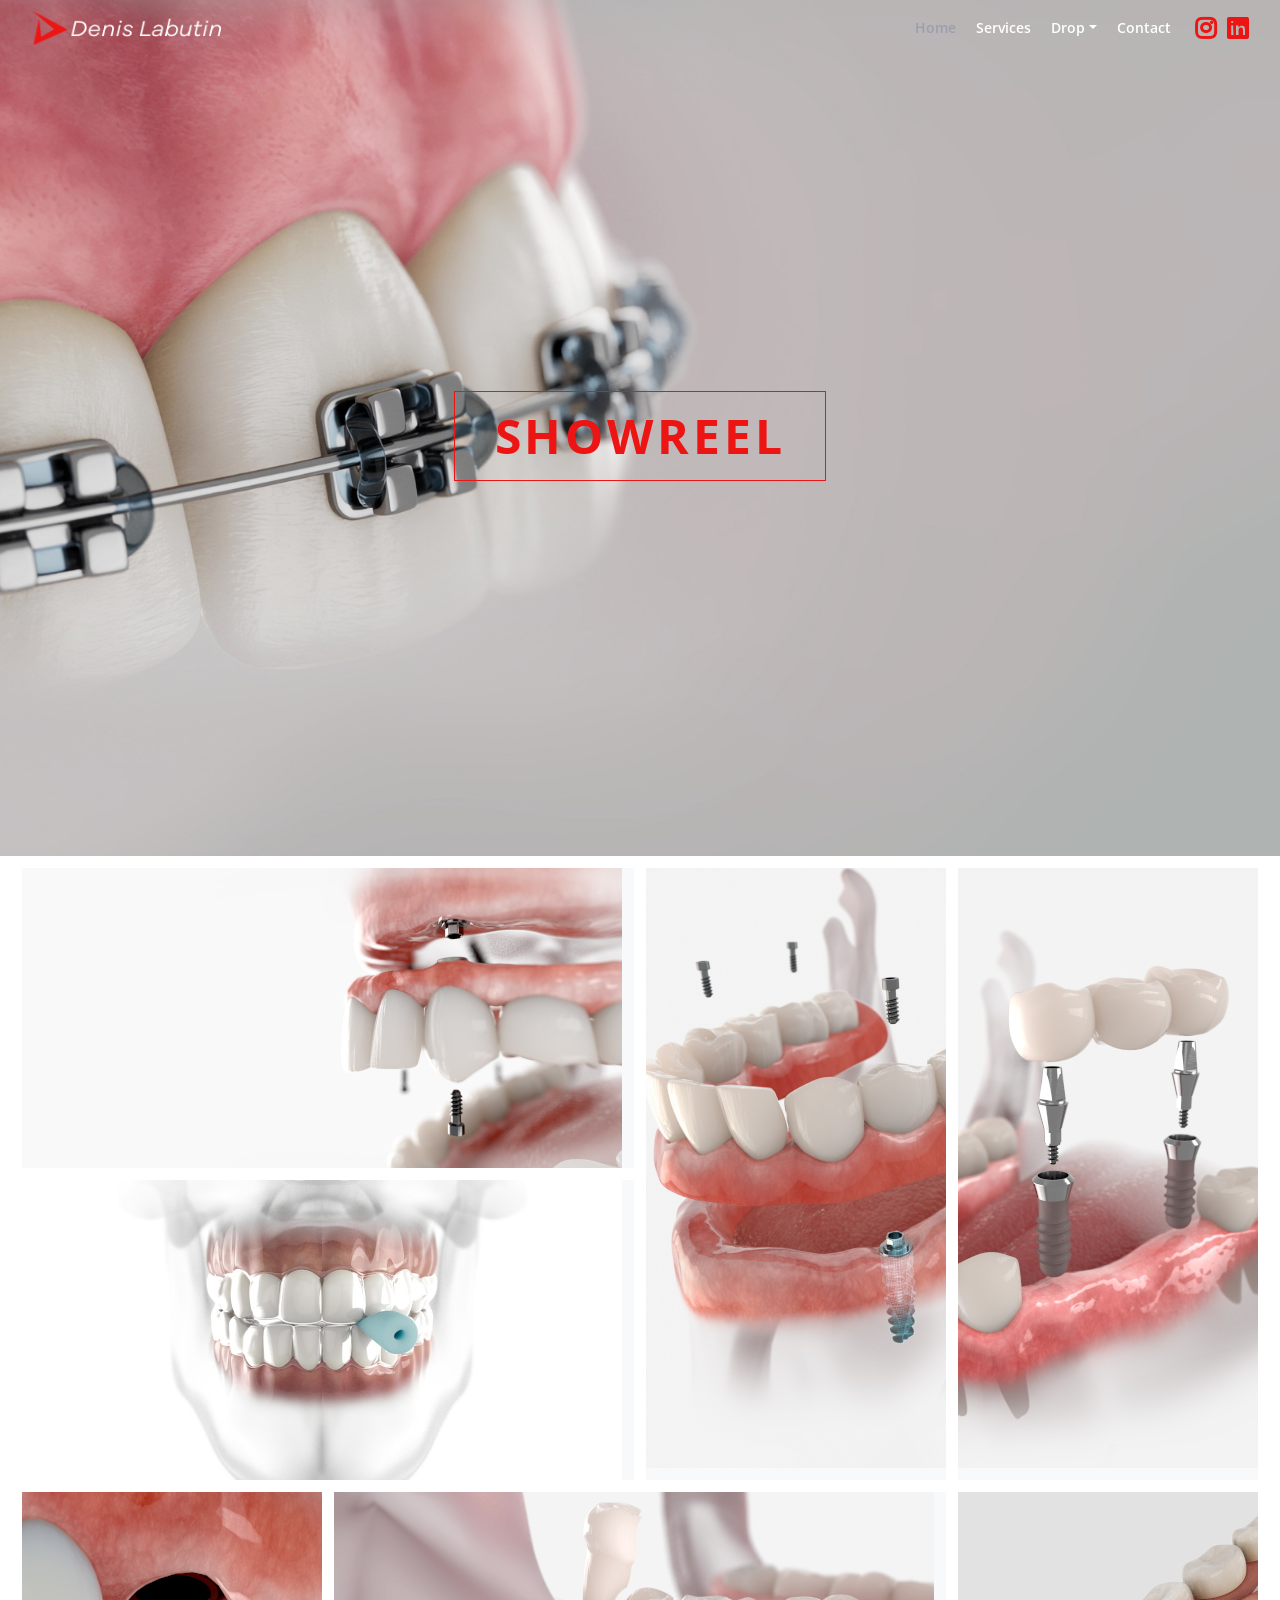
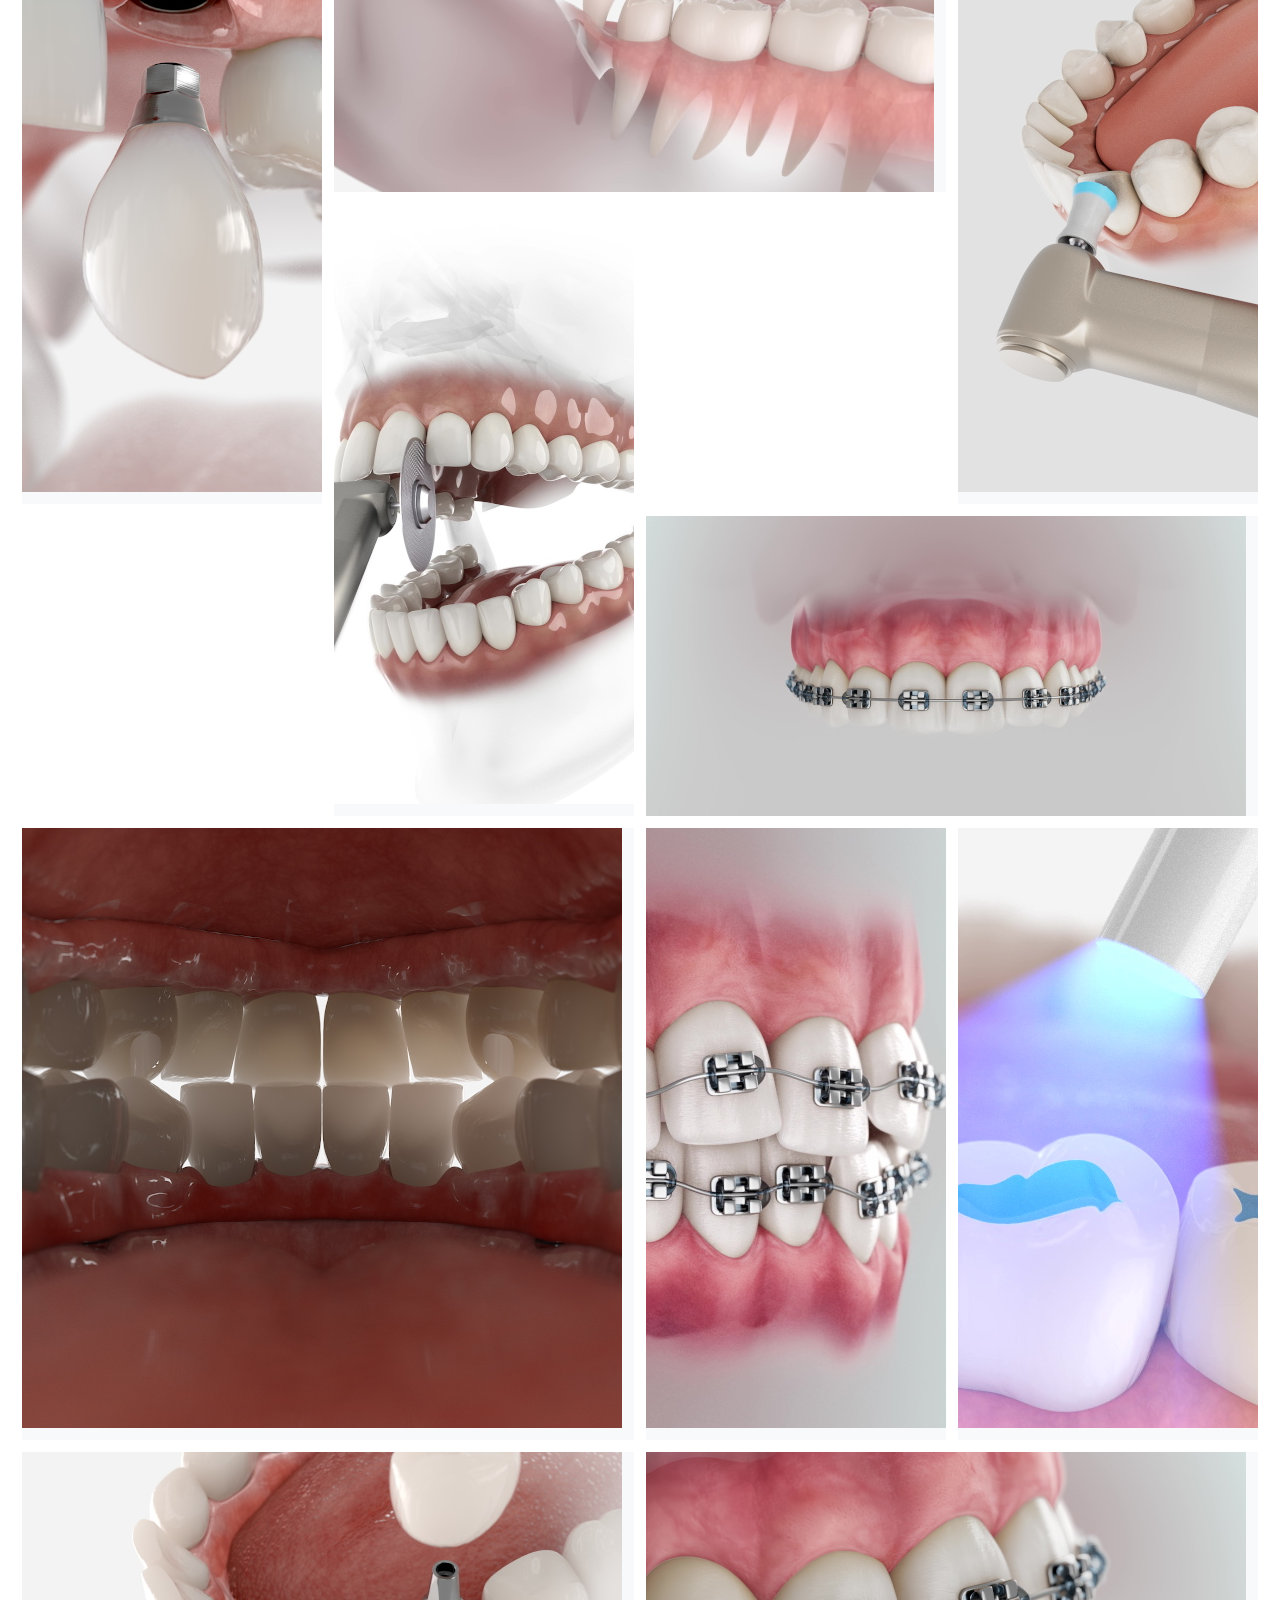
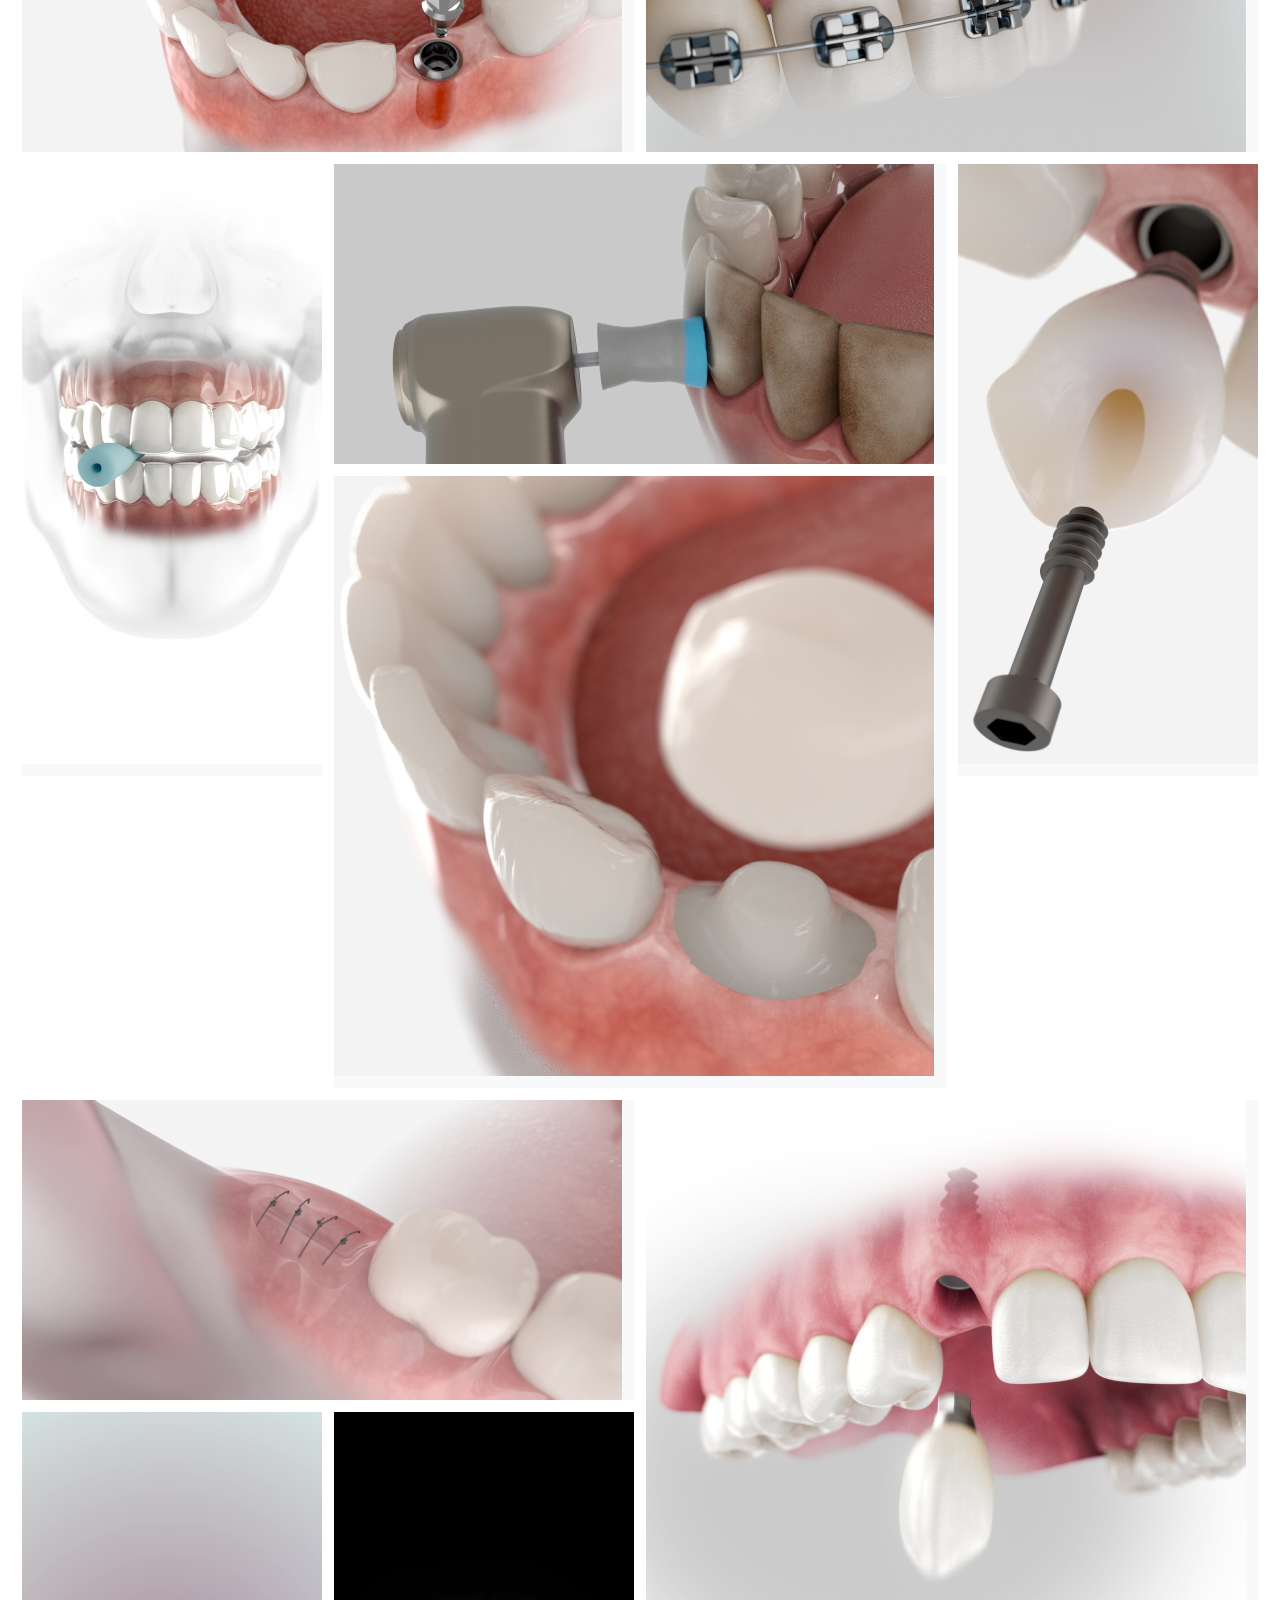
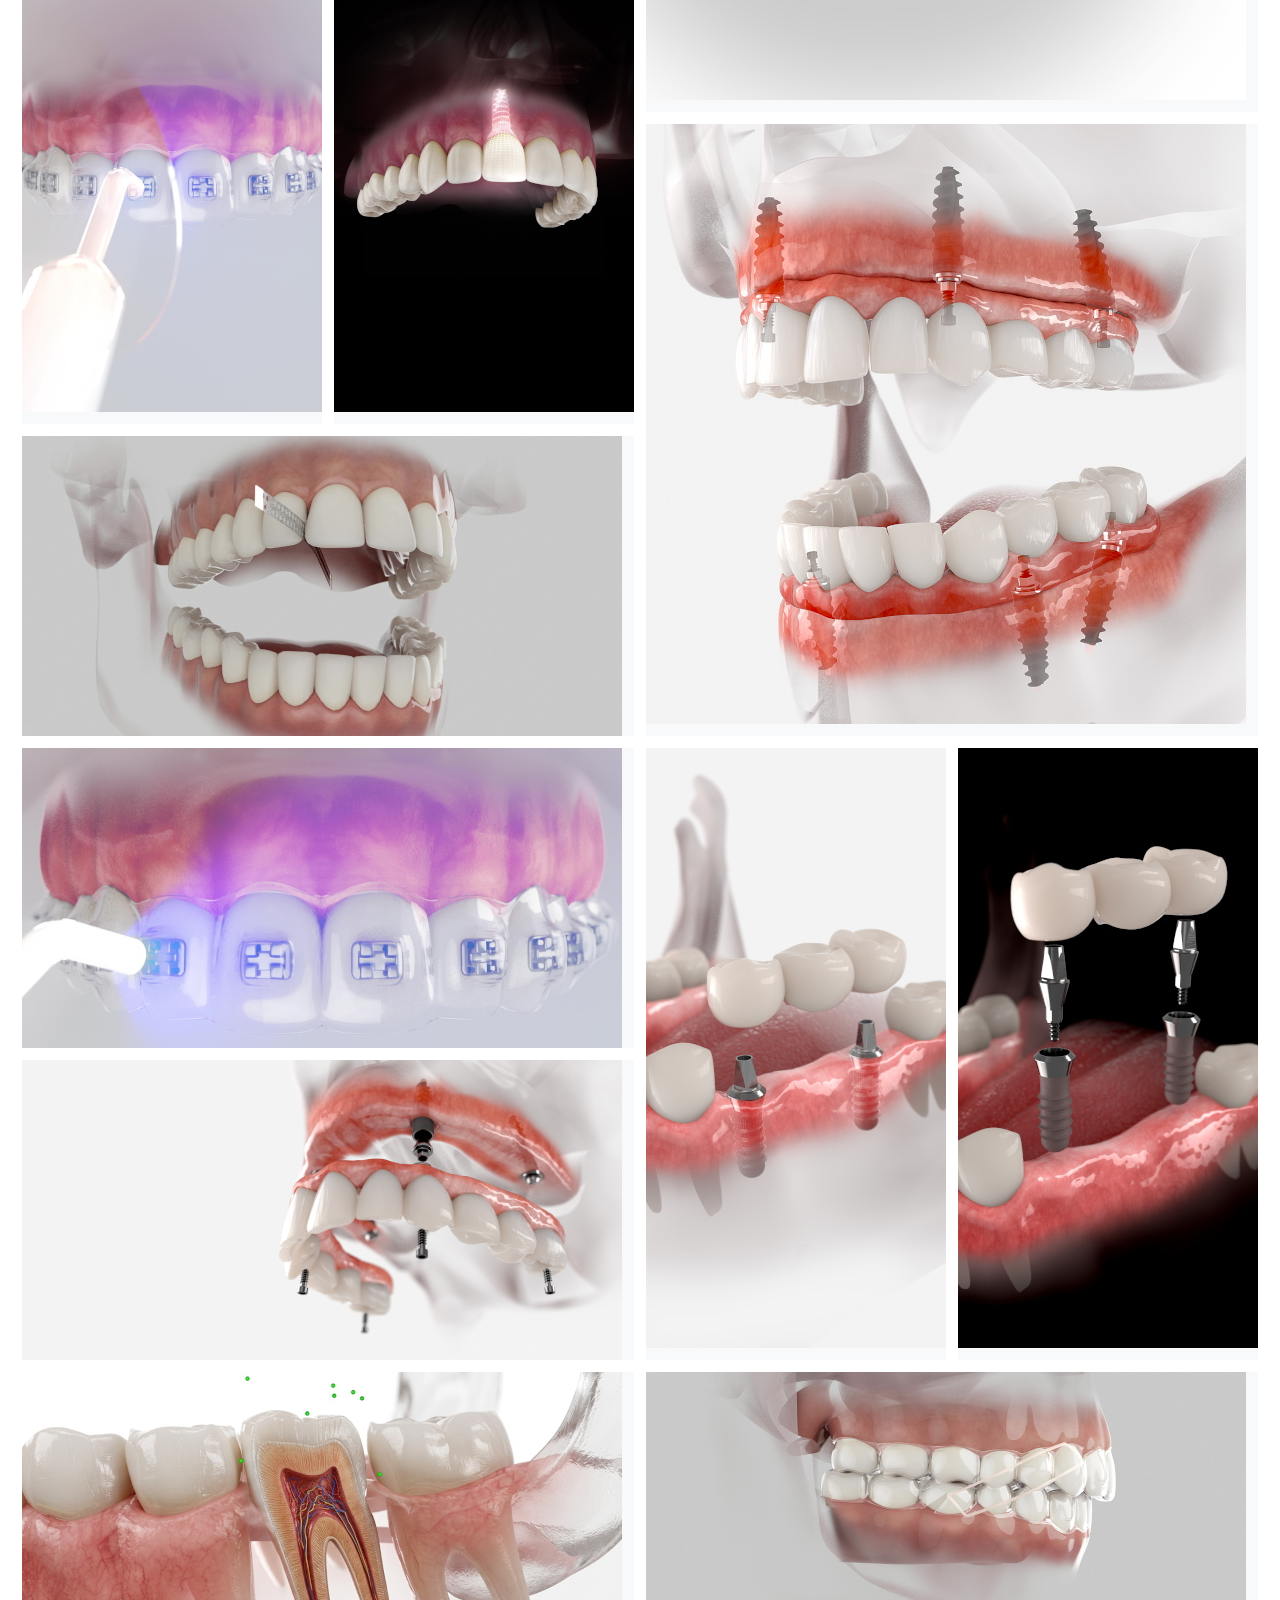
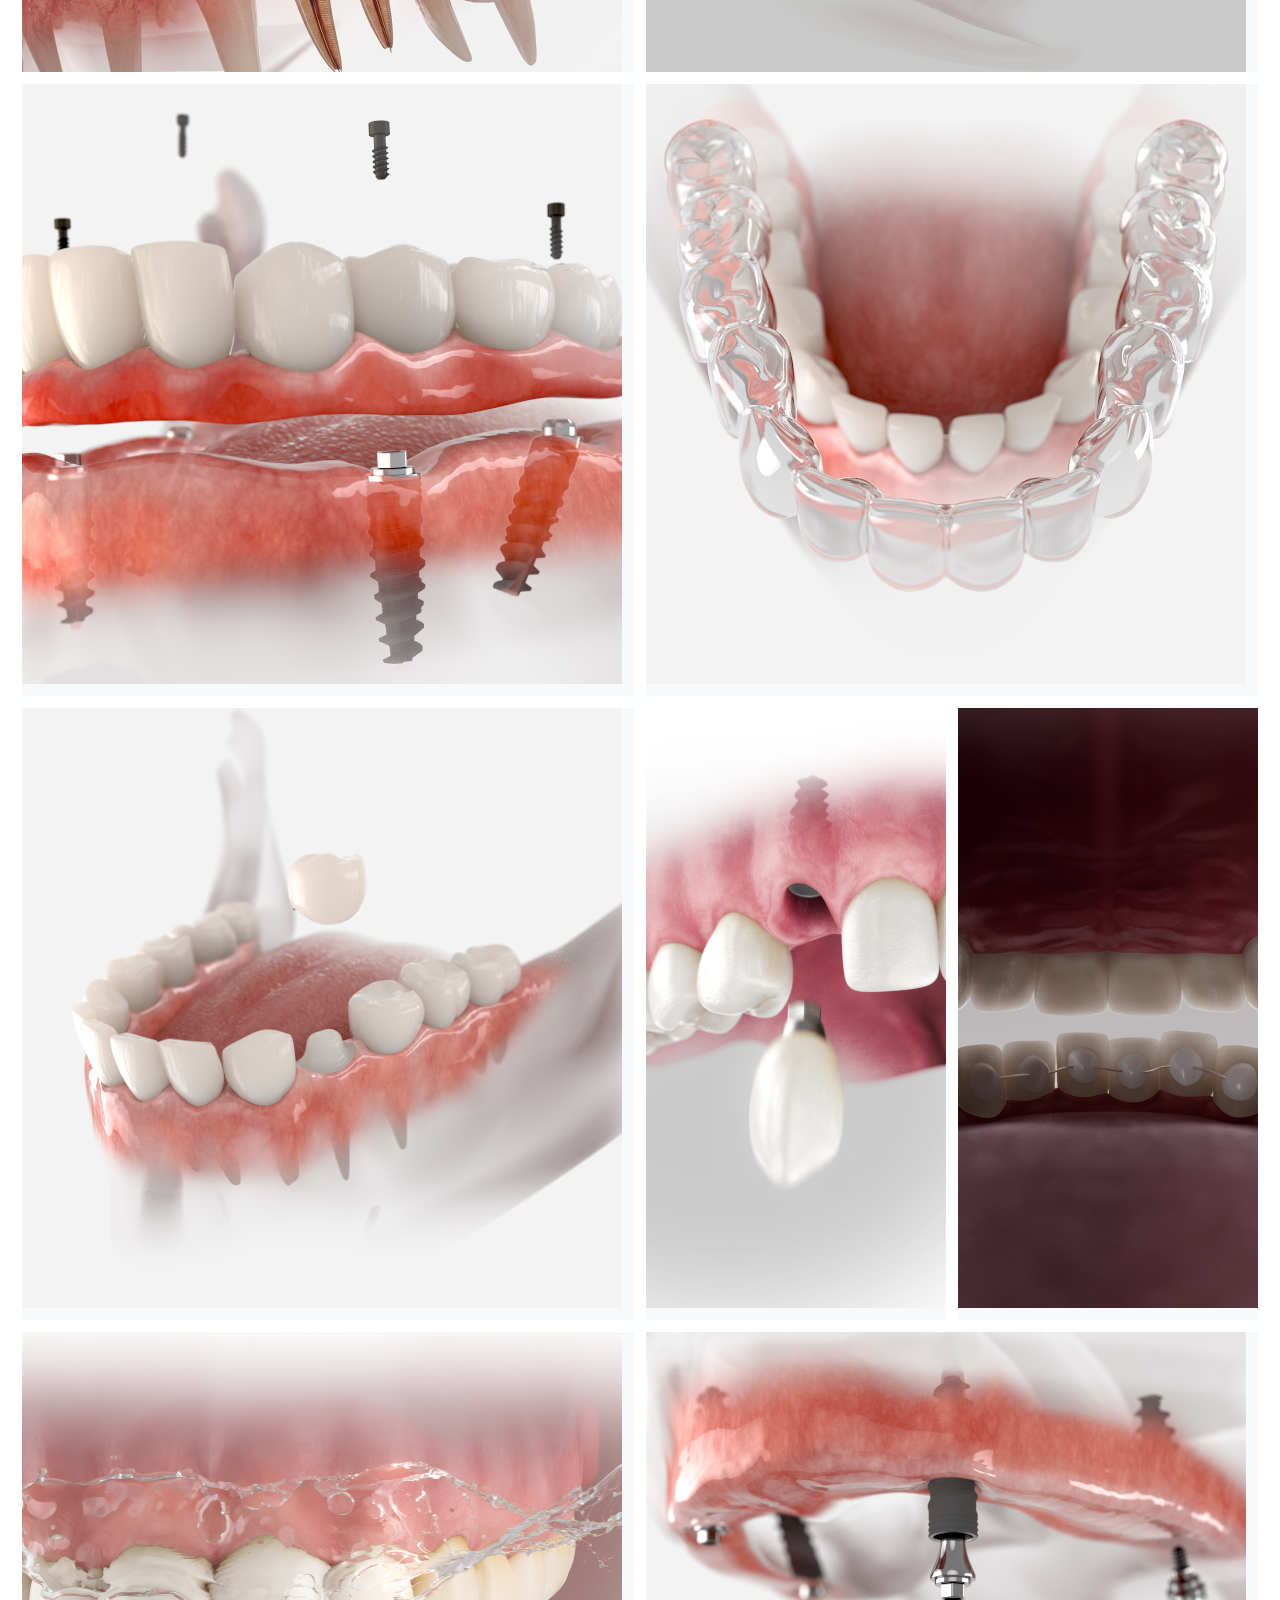
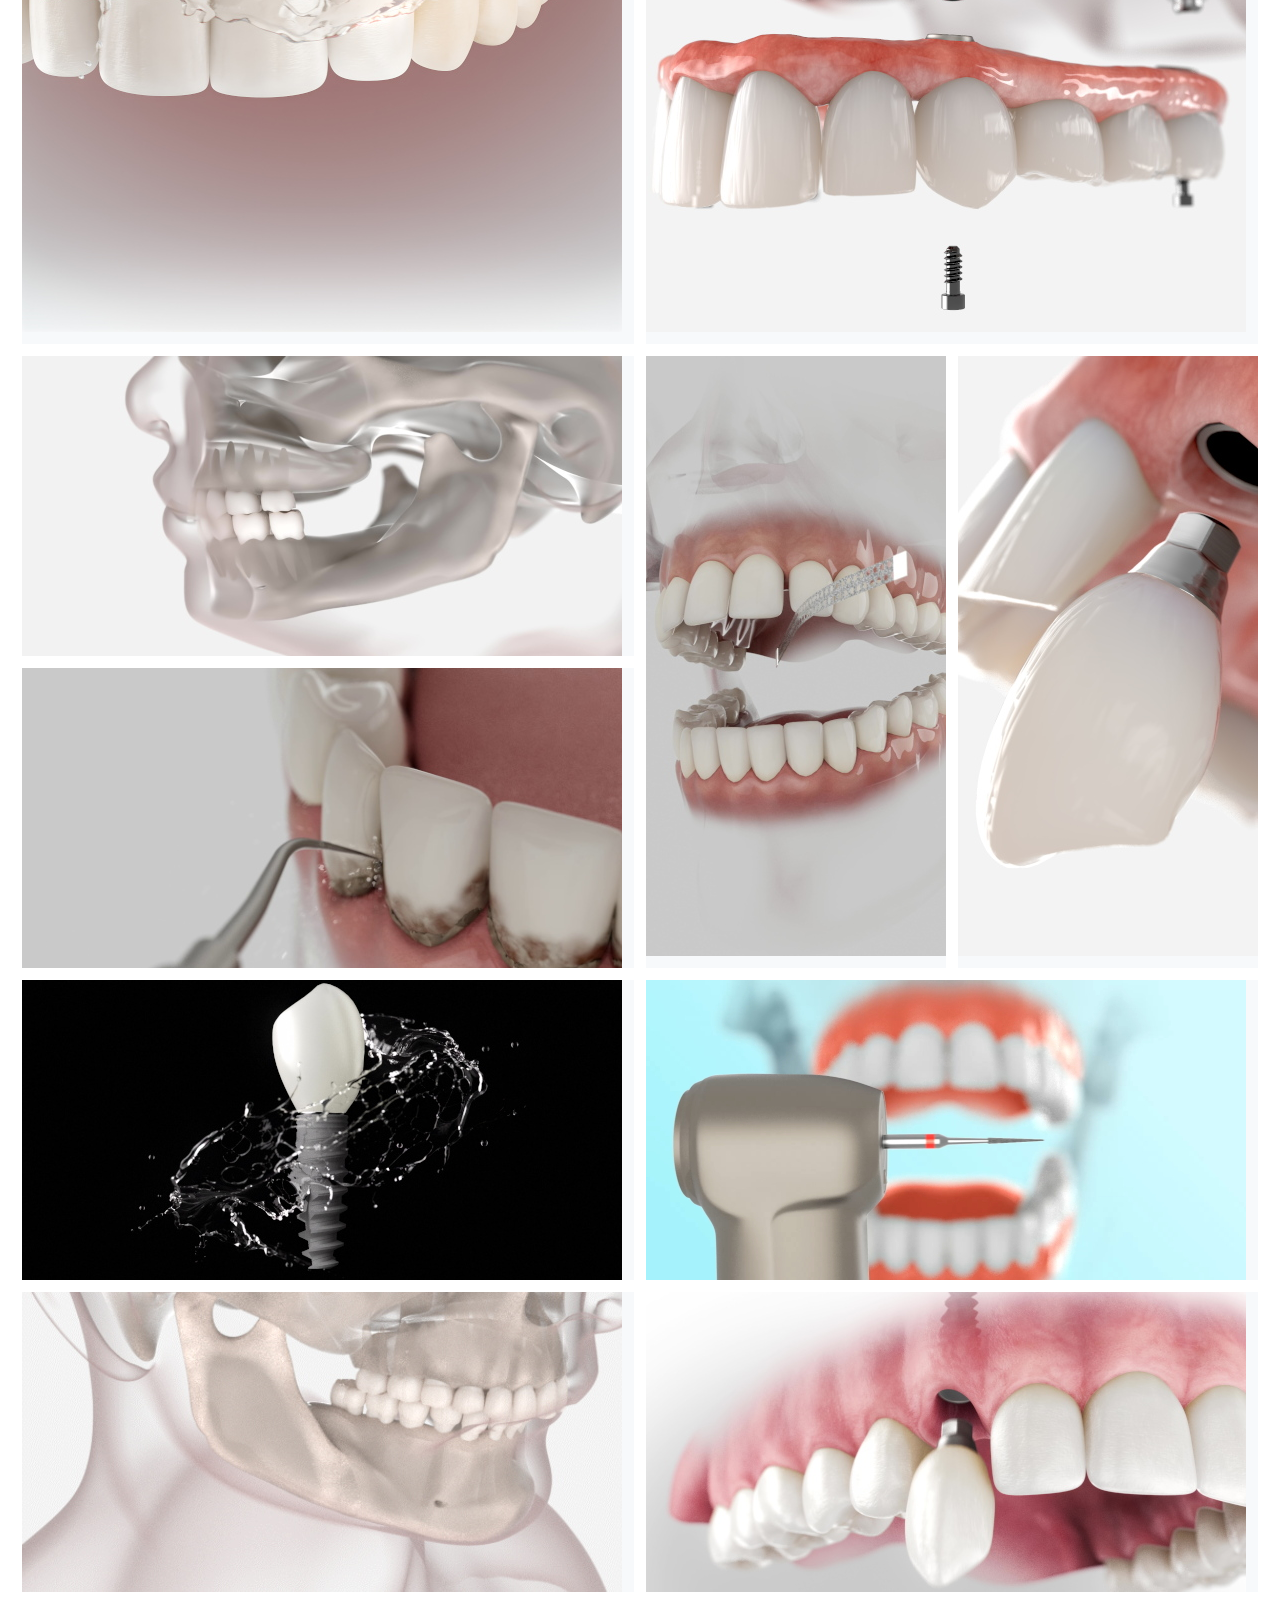
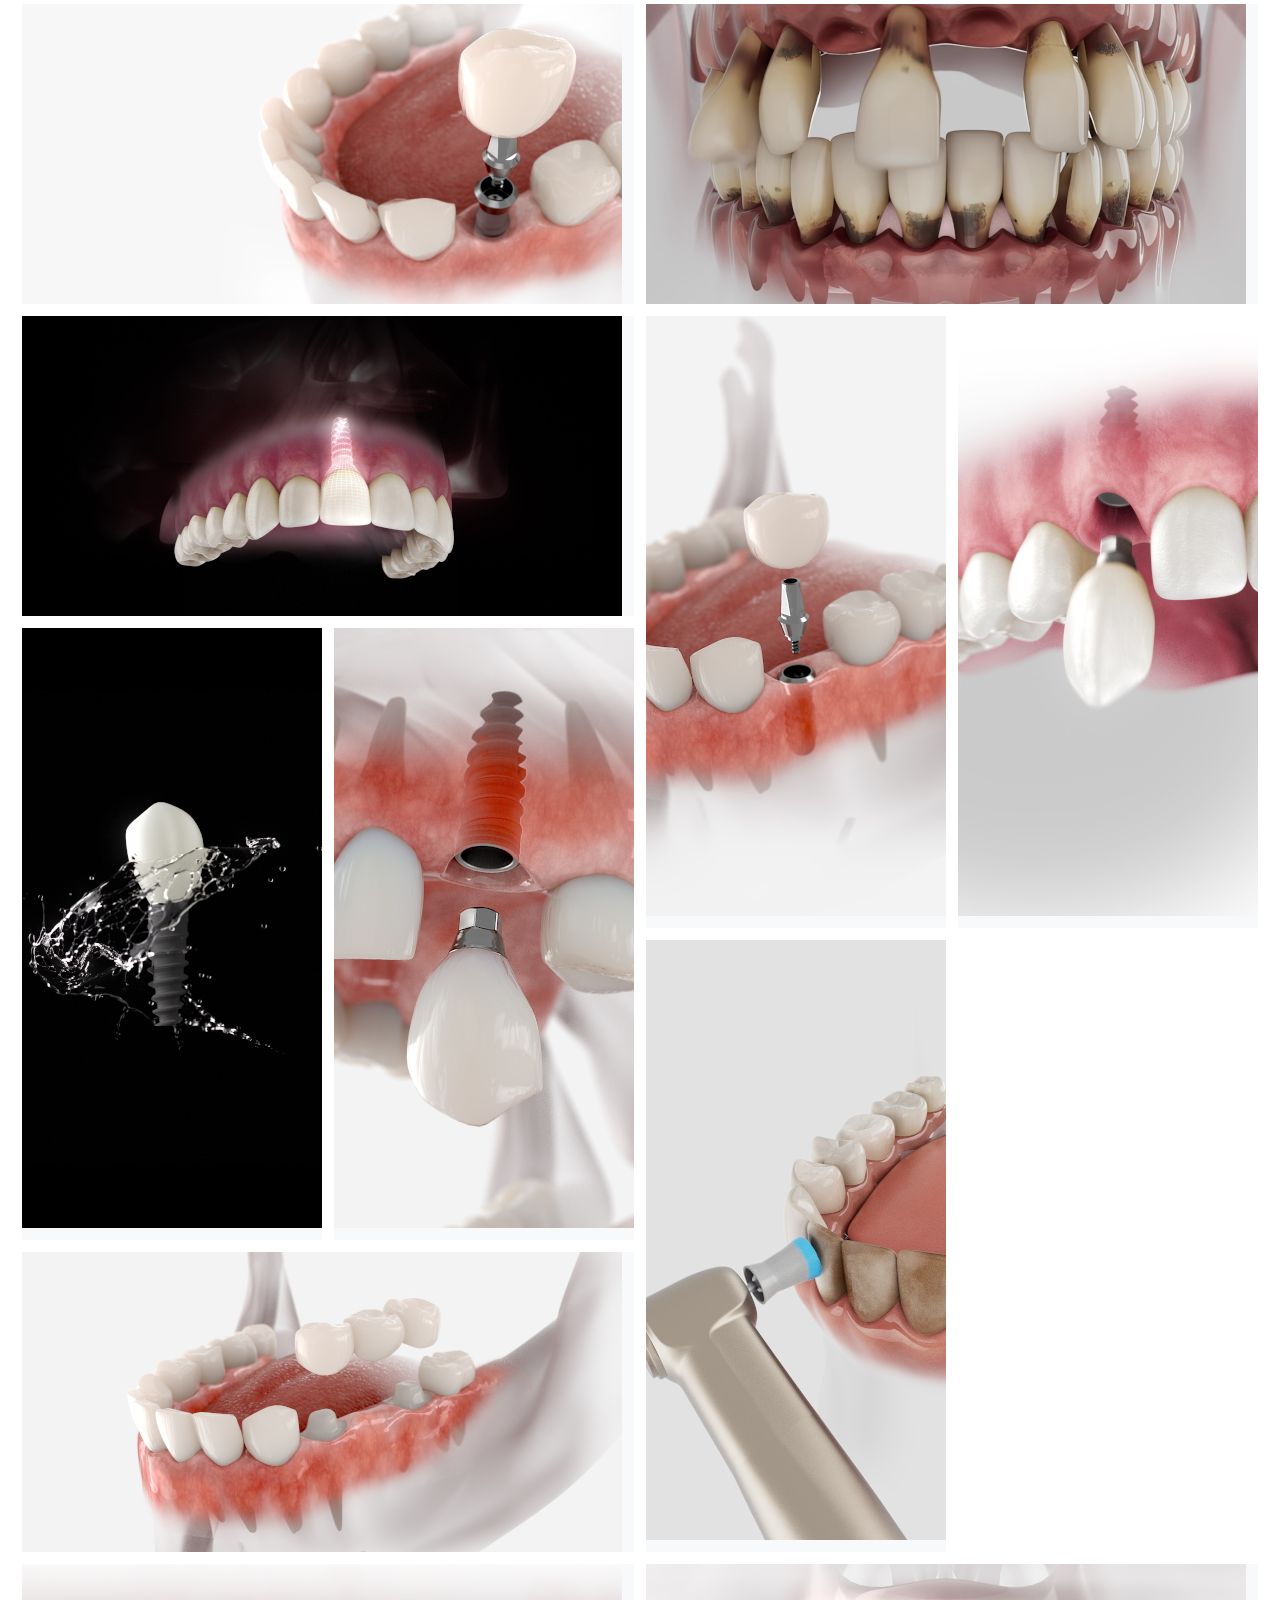
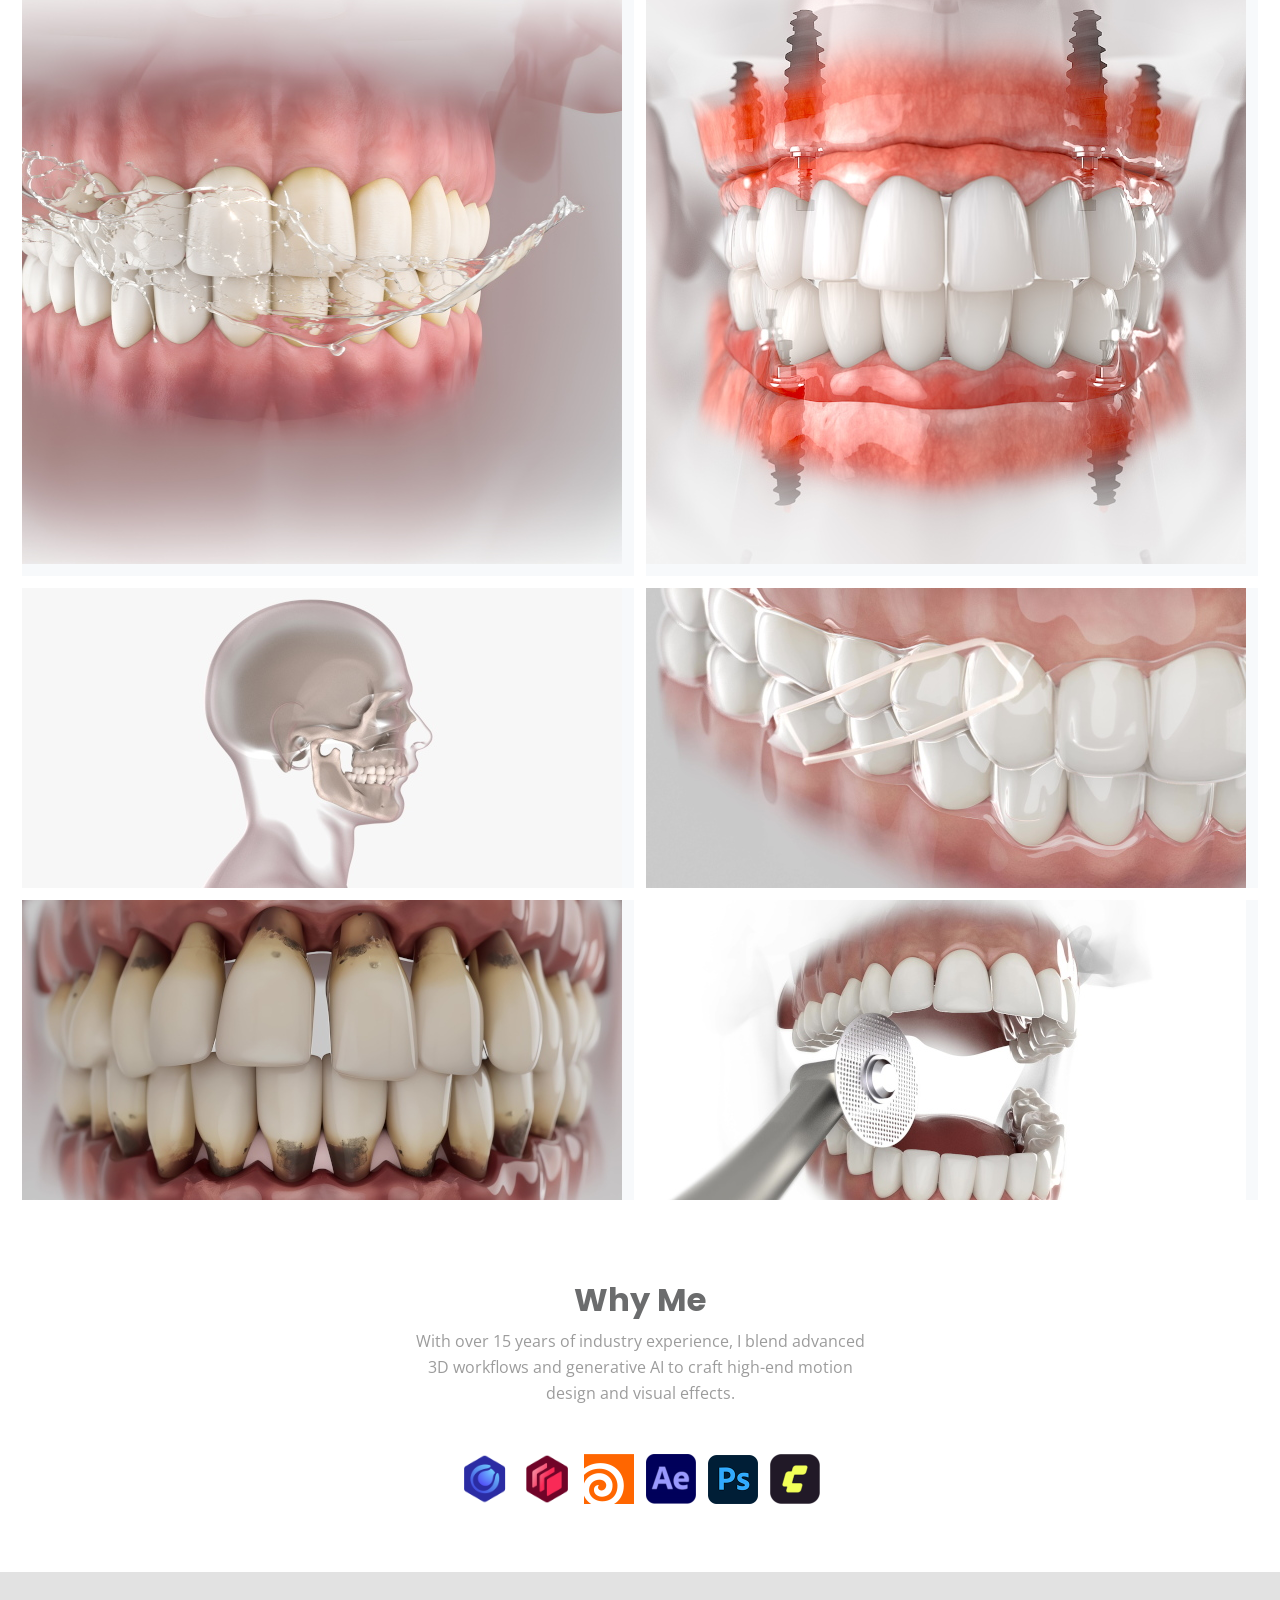
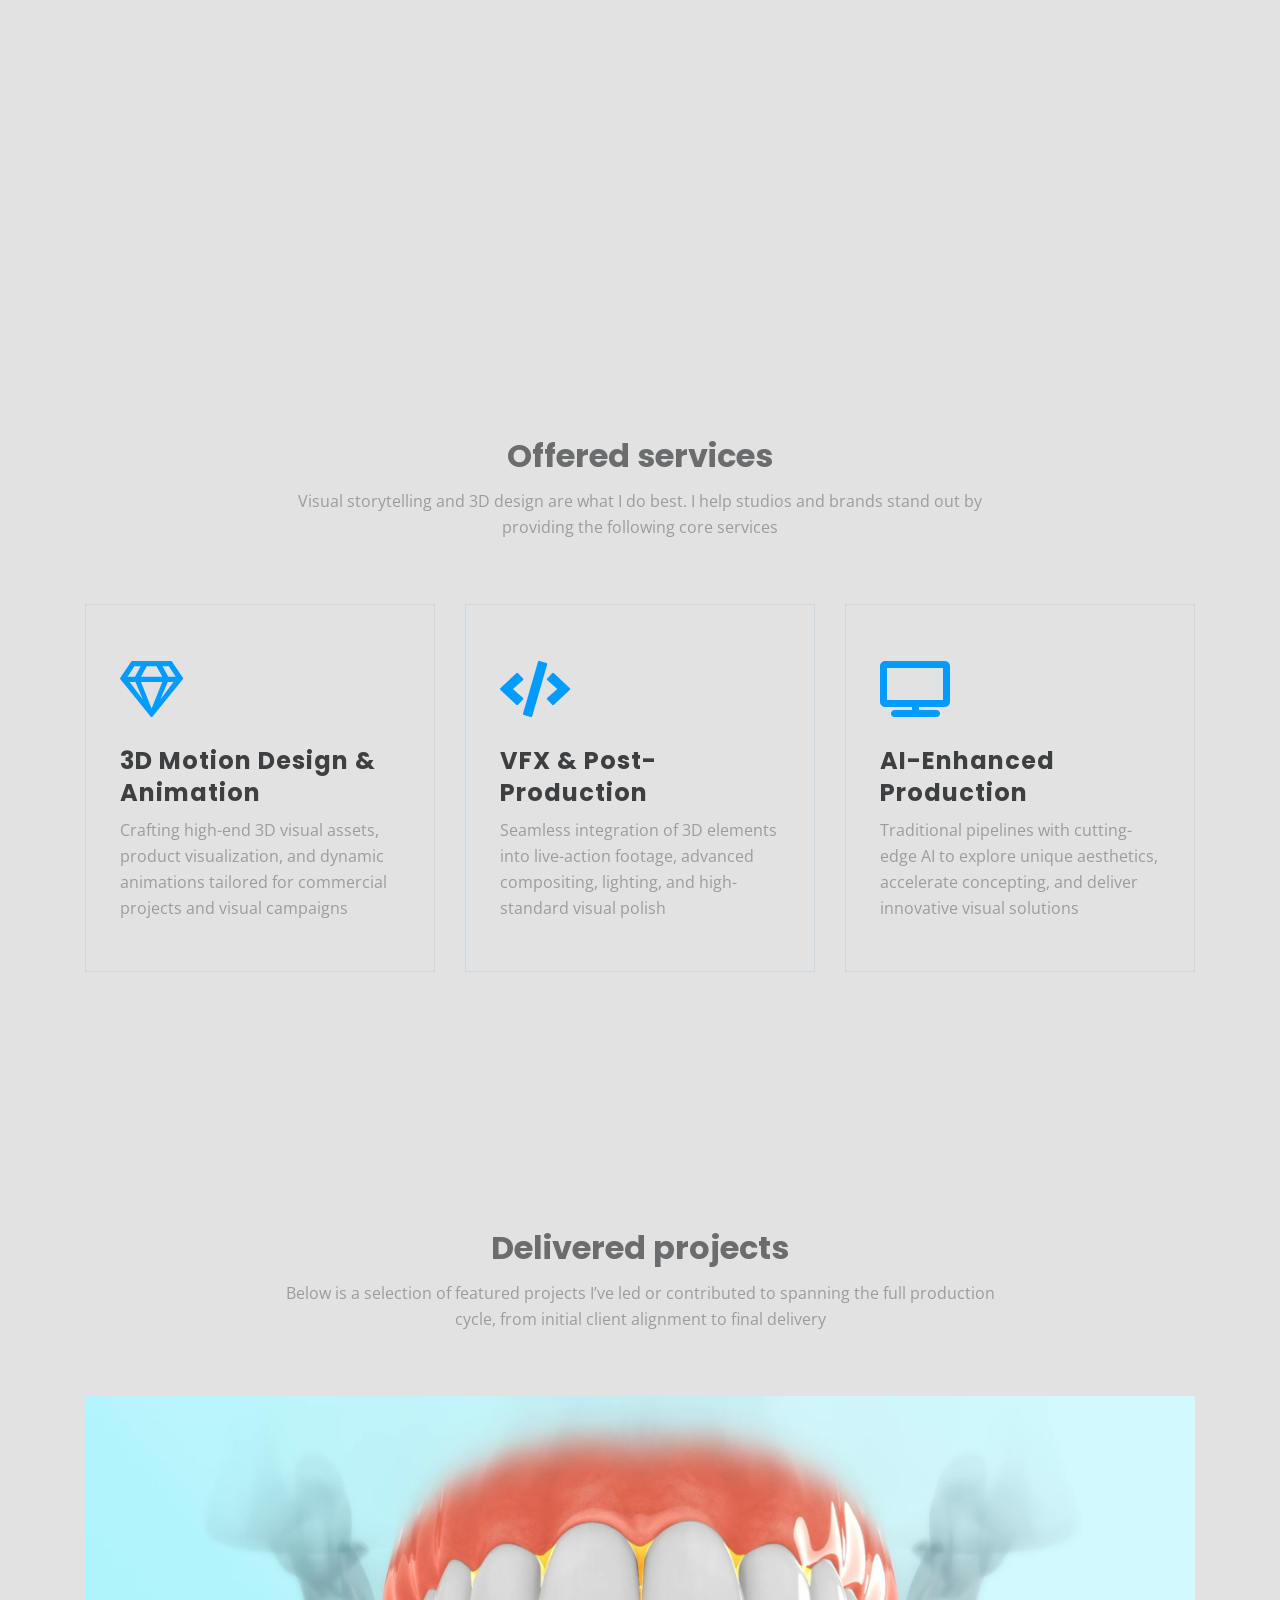
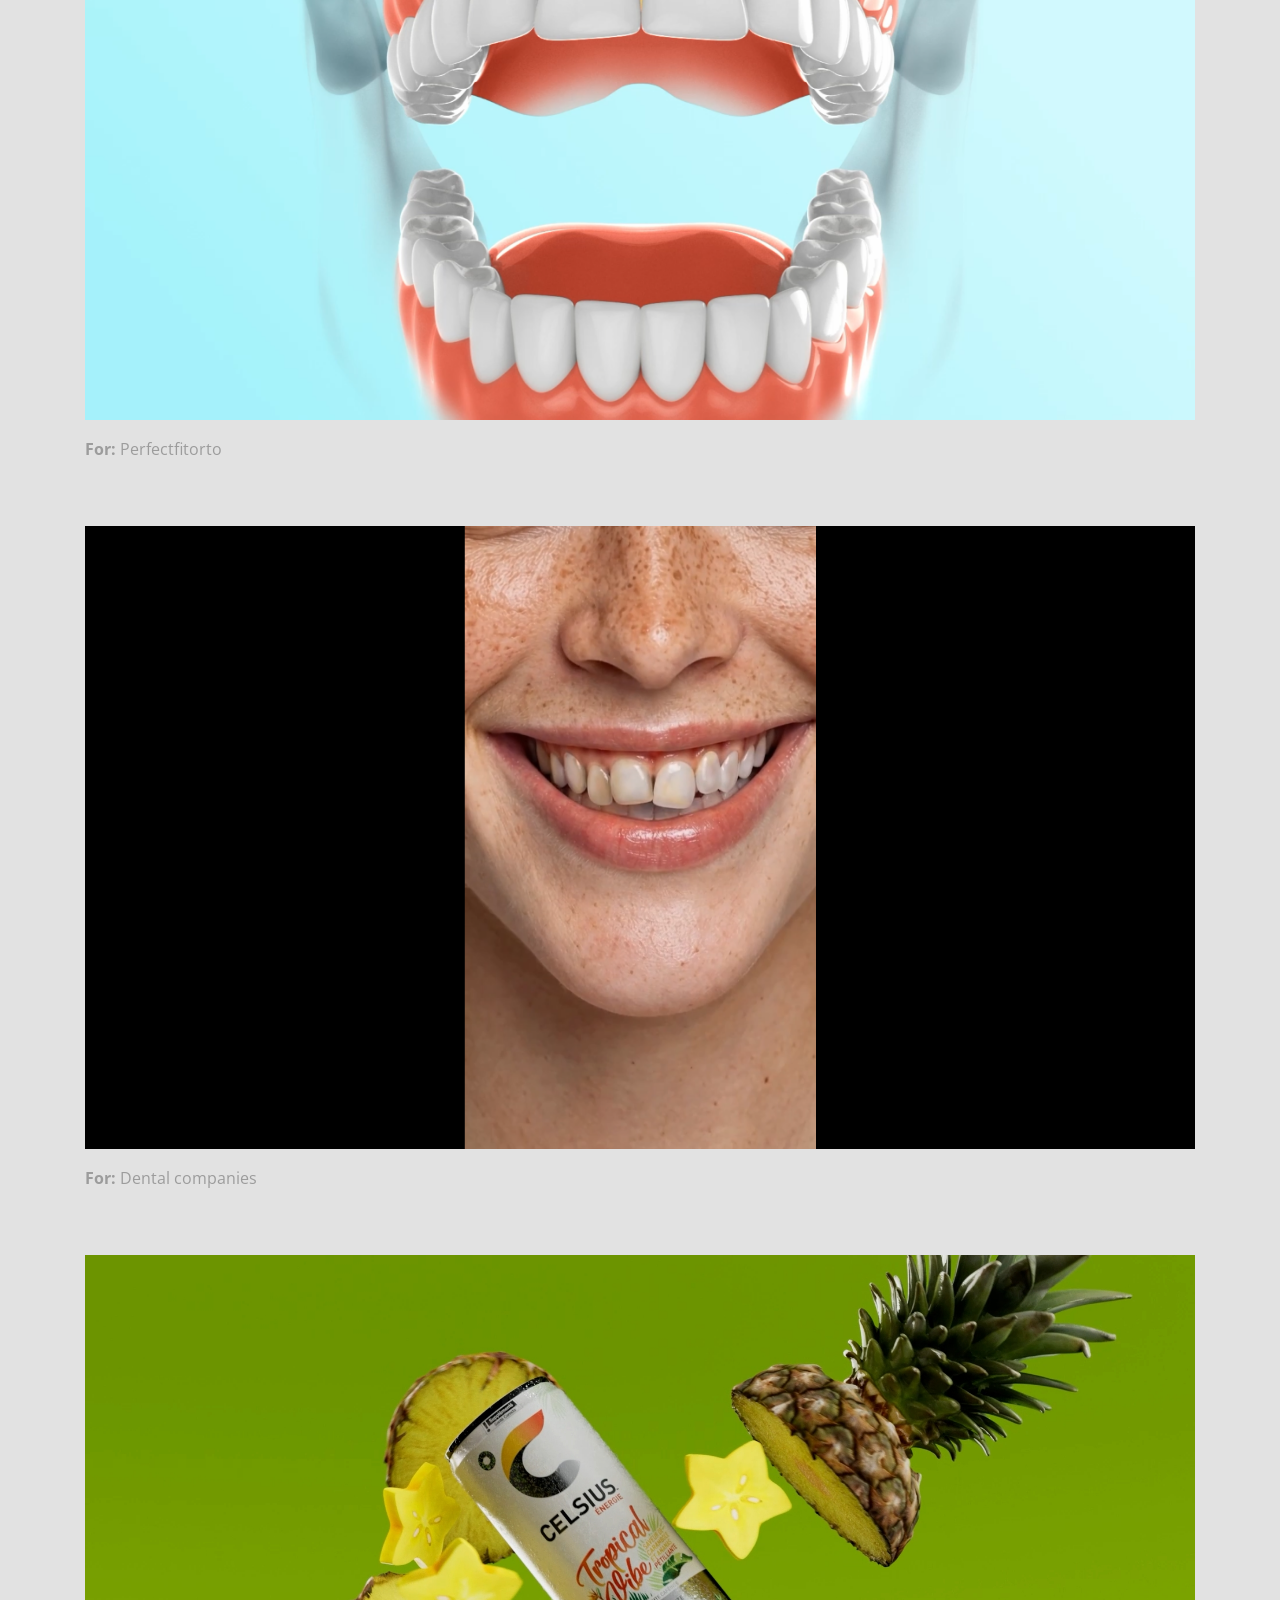
==== commit ea647b2f: "Update index.html" ====
--- a/index.html
+++ b/index.html
@@ -202,7 +202,7 @@
             <div class="row">
                 <div class="col-lg-12">
                     <div class="text-container">
-                        <div class="image-container project-video-container" role="button" tabindex="0" data-video-url="https://www.youtube.com/embed/whg-D3AAL0o?autoplay=1&mute=1&rel=0&modestbranding=1&playsinline=1">
+                        <div class="image-container project-video-container" role="button" tabindex="0" data-video-url="https://www.youtube.com/embed/6e7r1L-Of5w?autoplay=1&mute=1&rel=0&modestbranding=1&playsinline=1">
                             <img class="img-fluid" src="images/project-1.jpg" alt="alternative">
                             <iframe class="project-video-frame" src="" title="Project video" allow="autoplay; encrypted-media" allowfullscreen></iframe>
                         </div> <!-- end of image-container -->
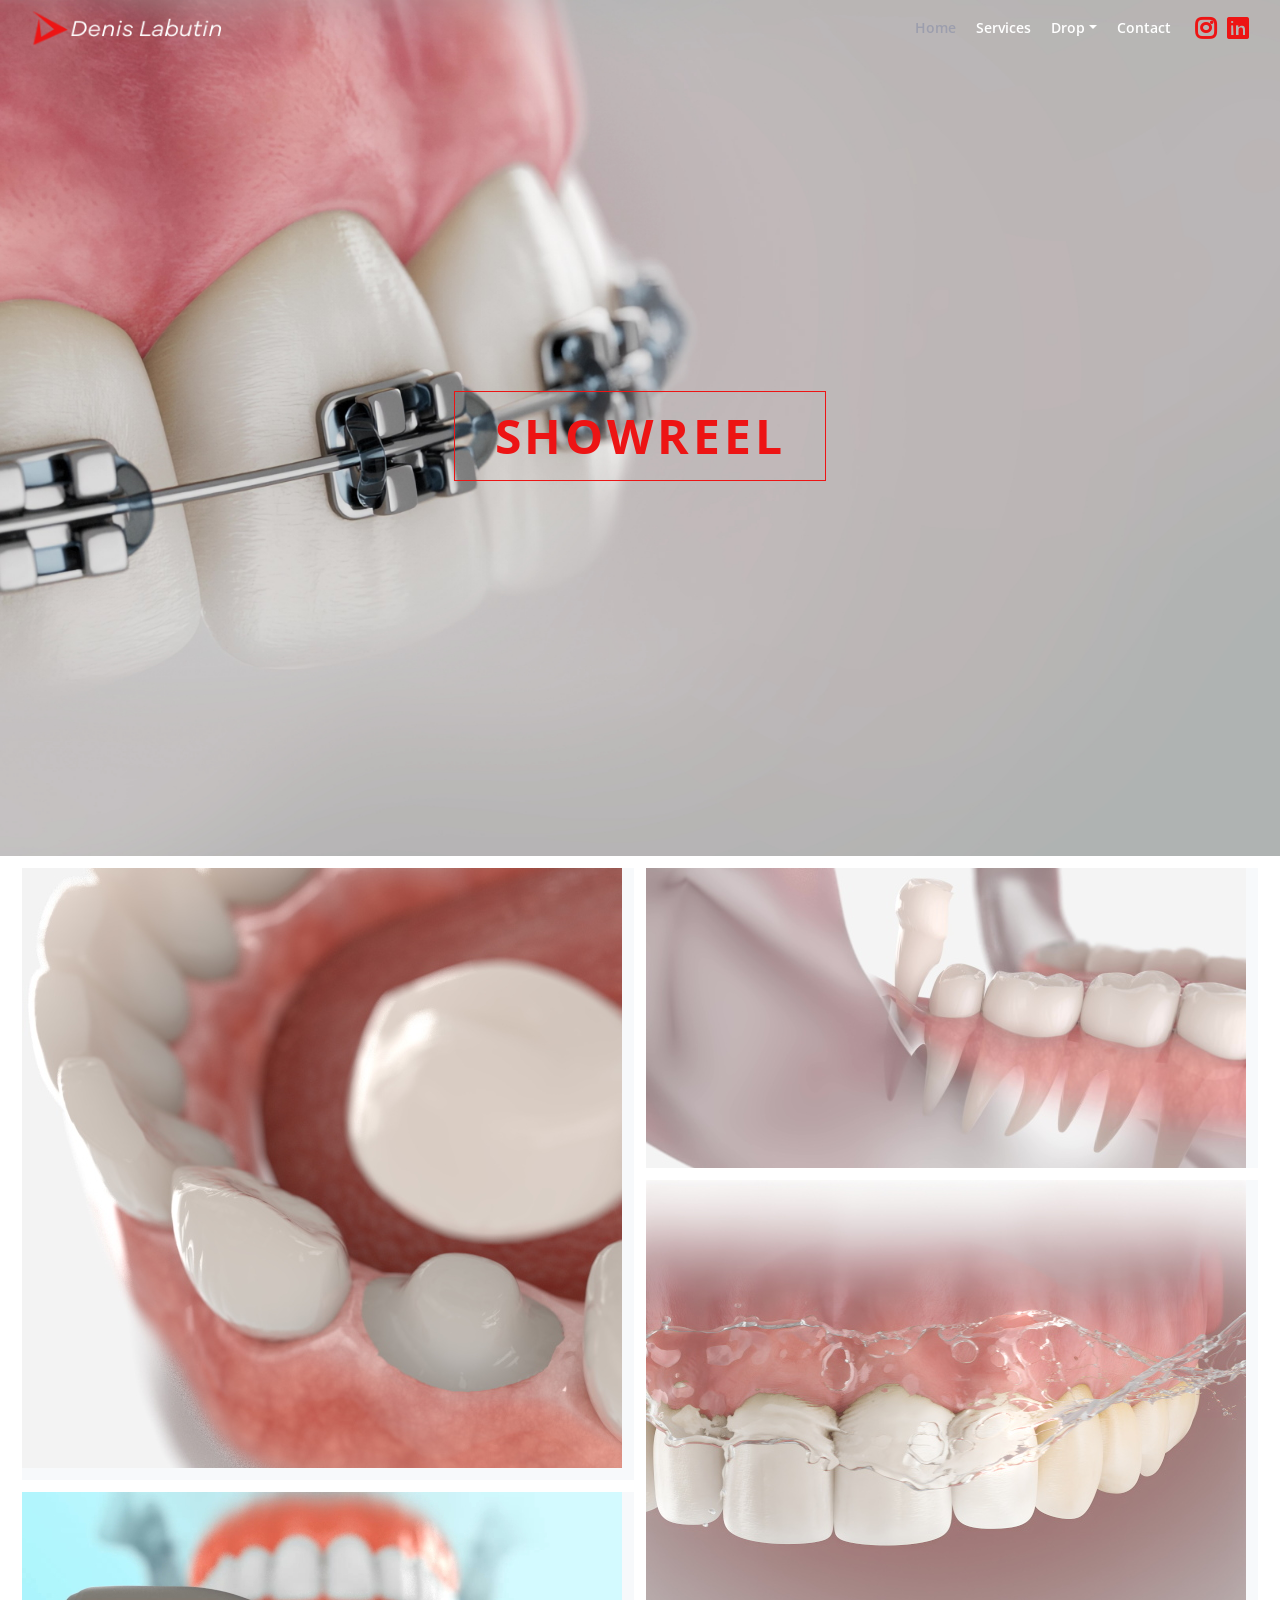
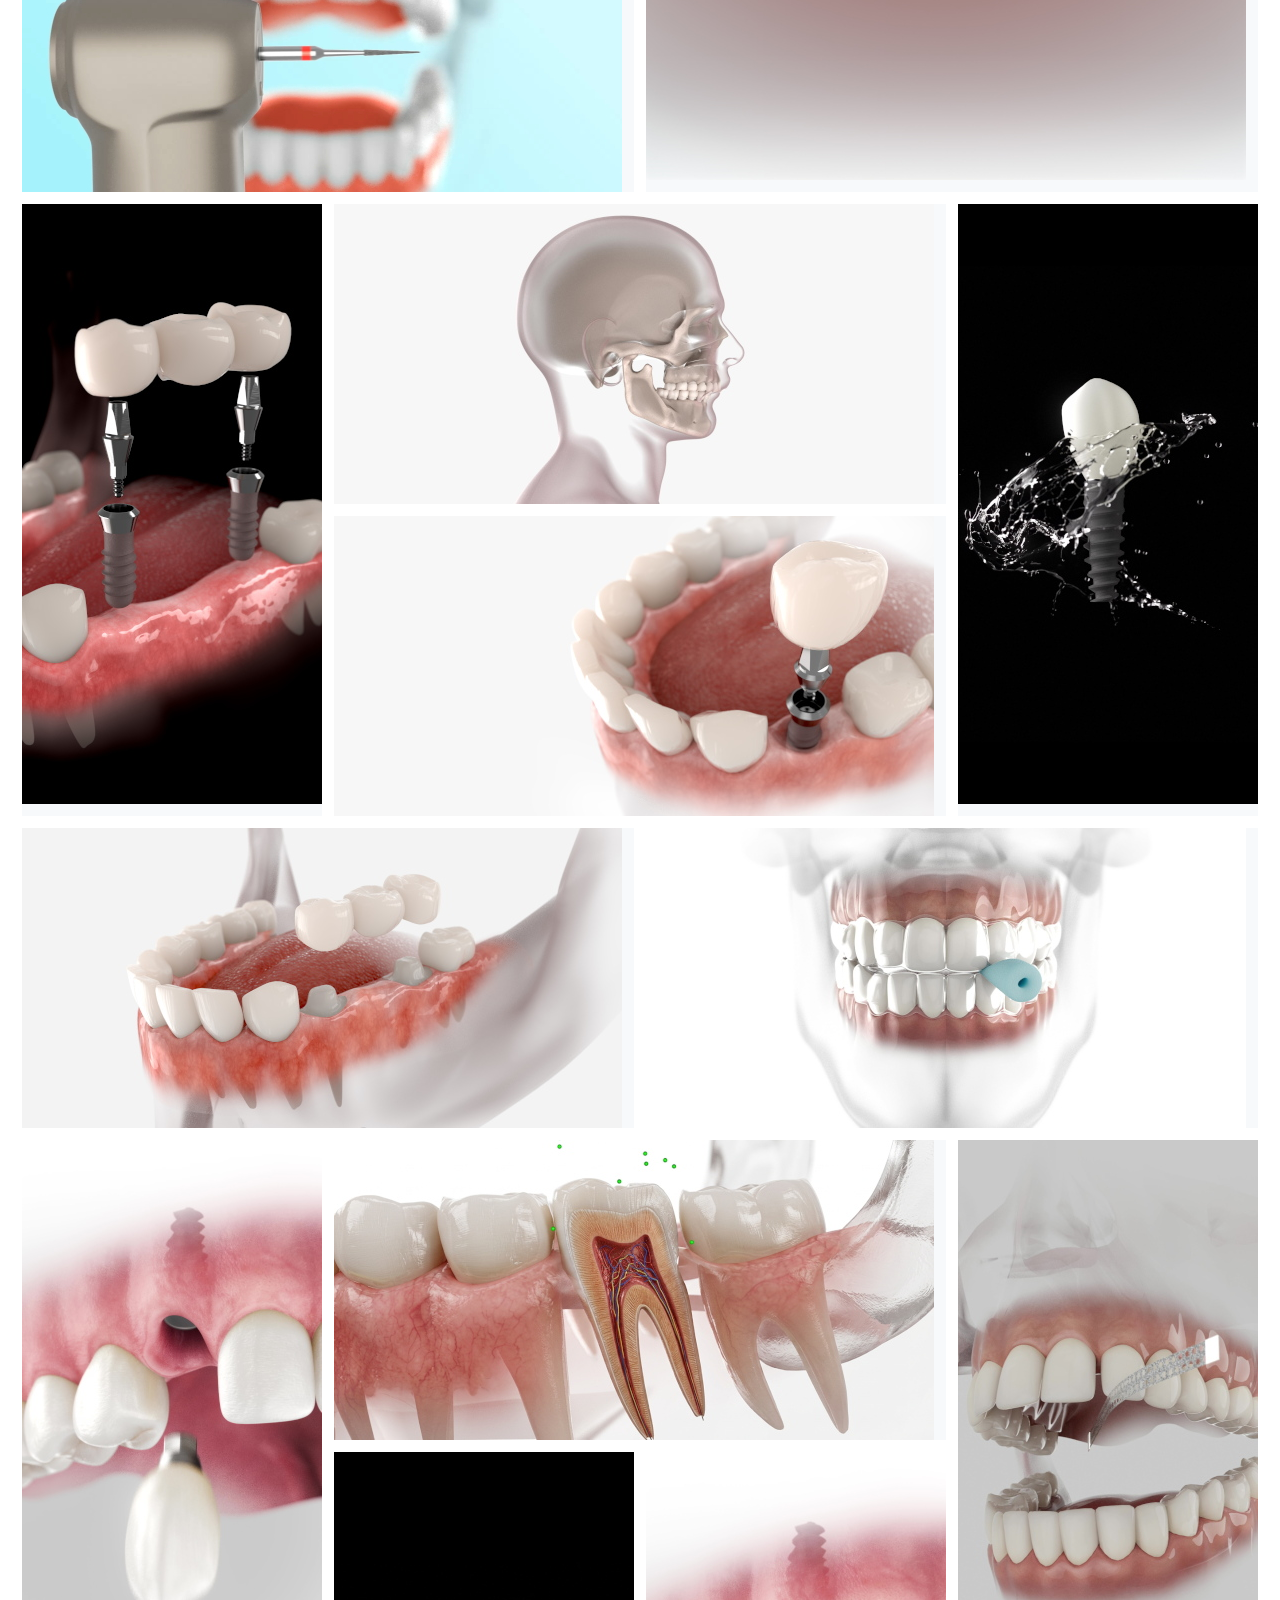
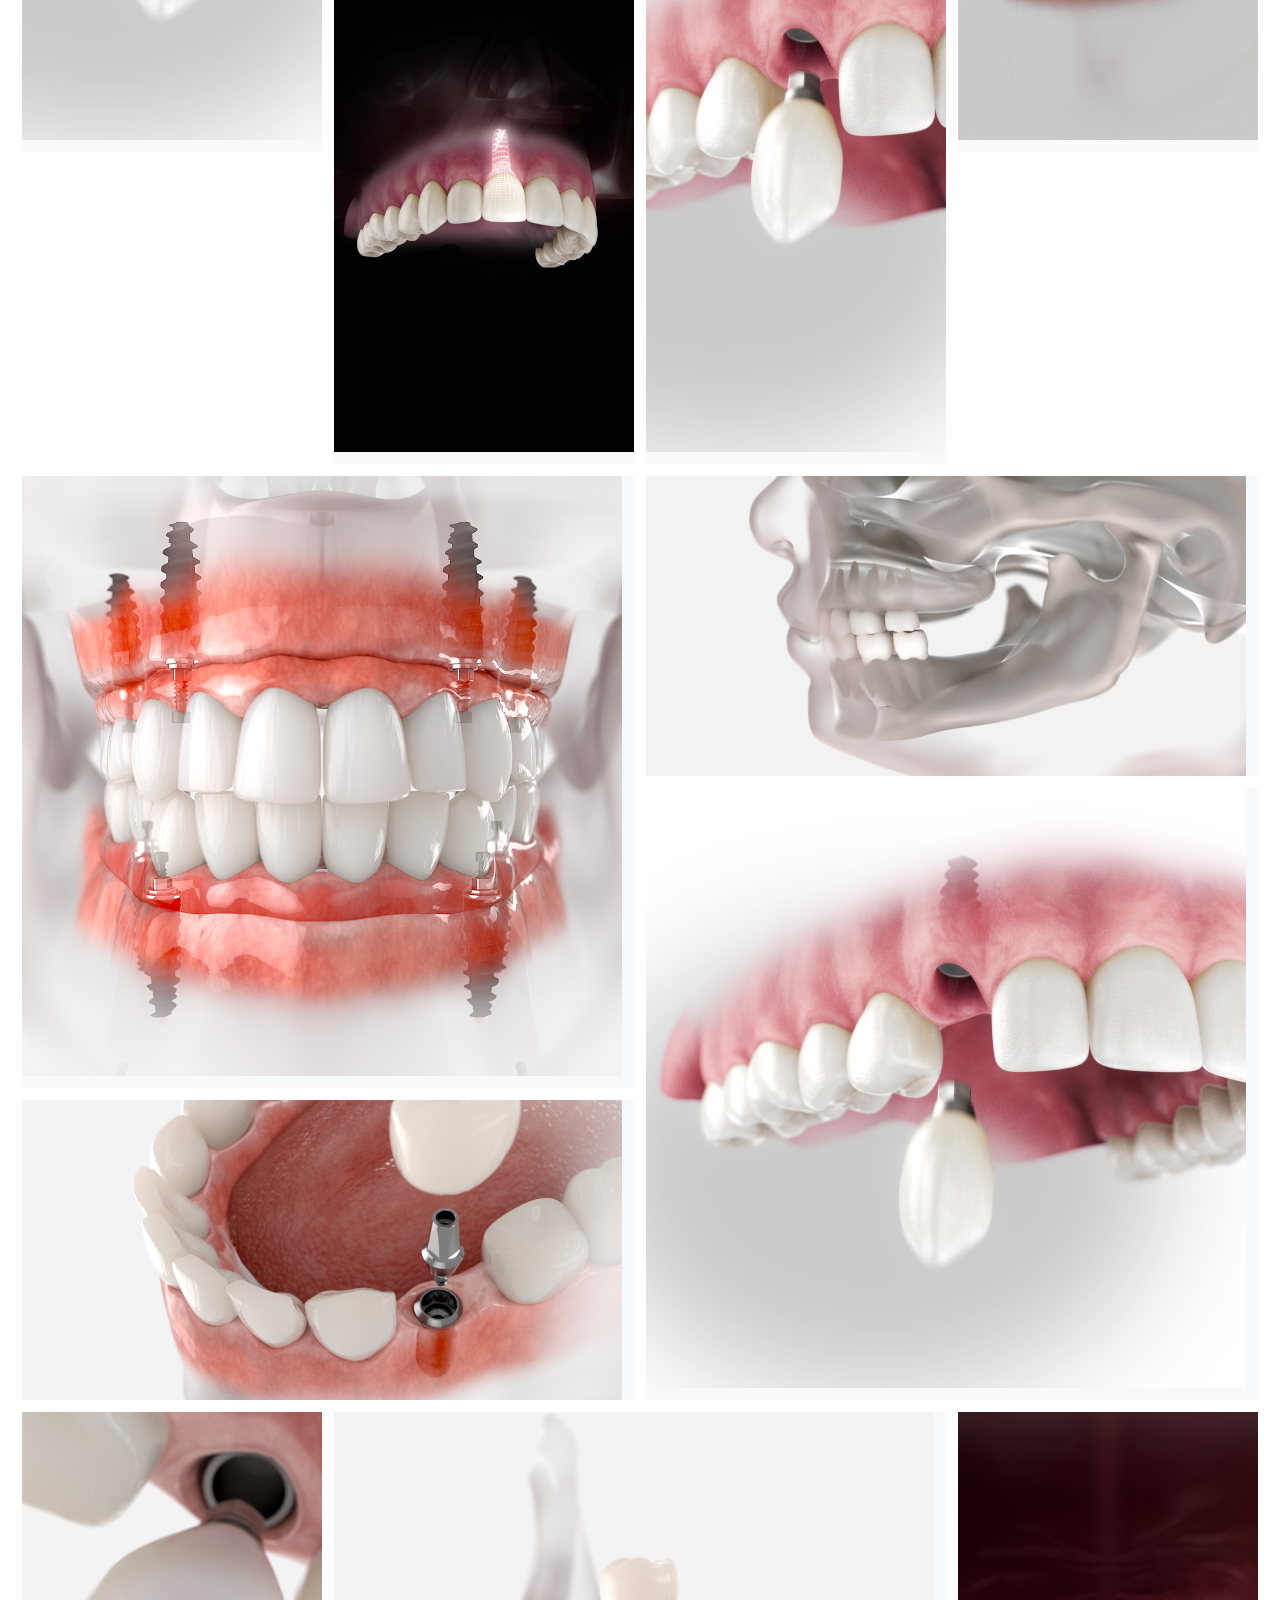
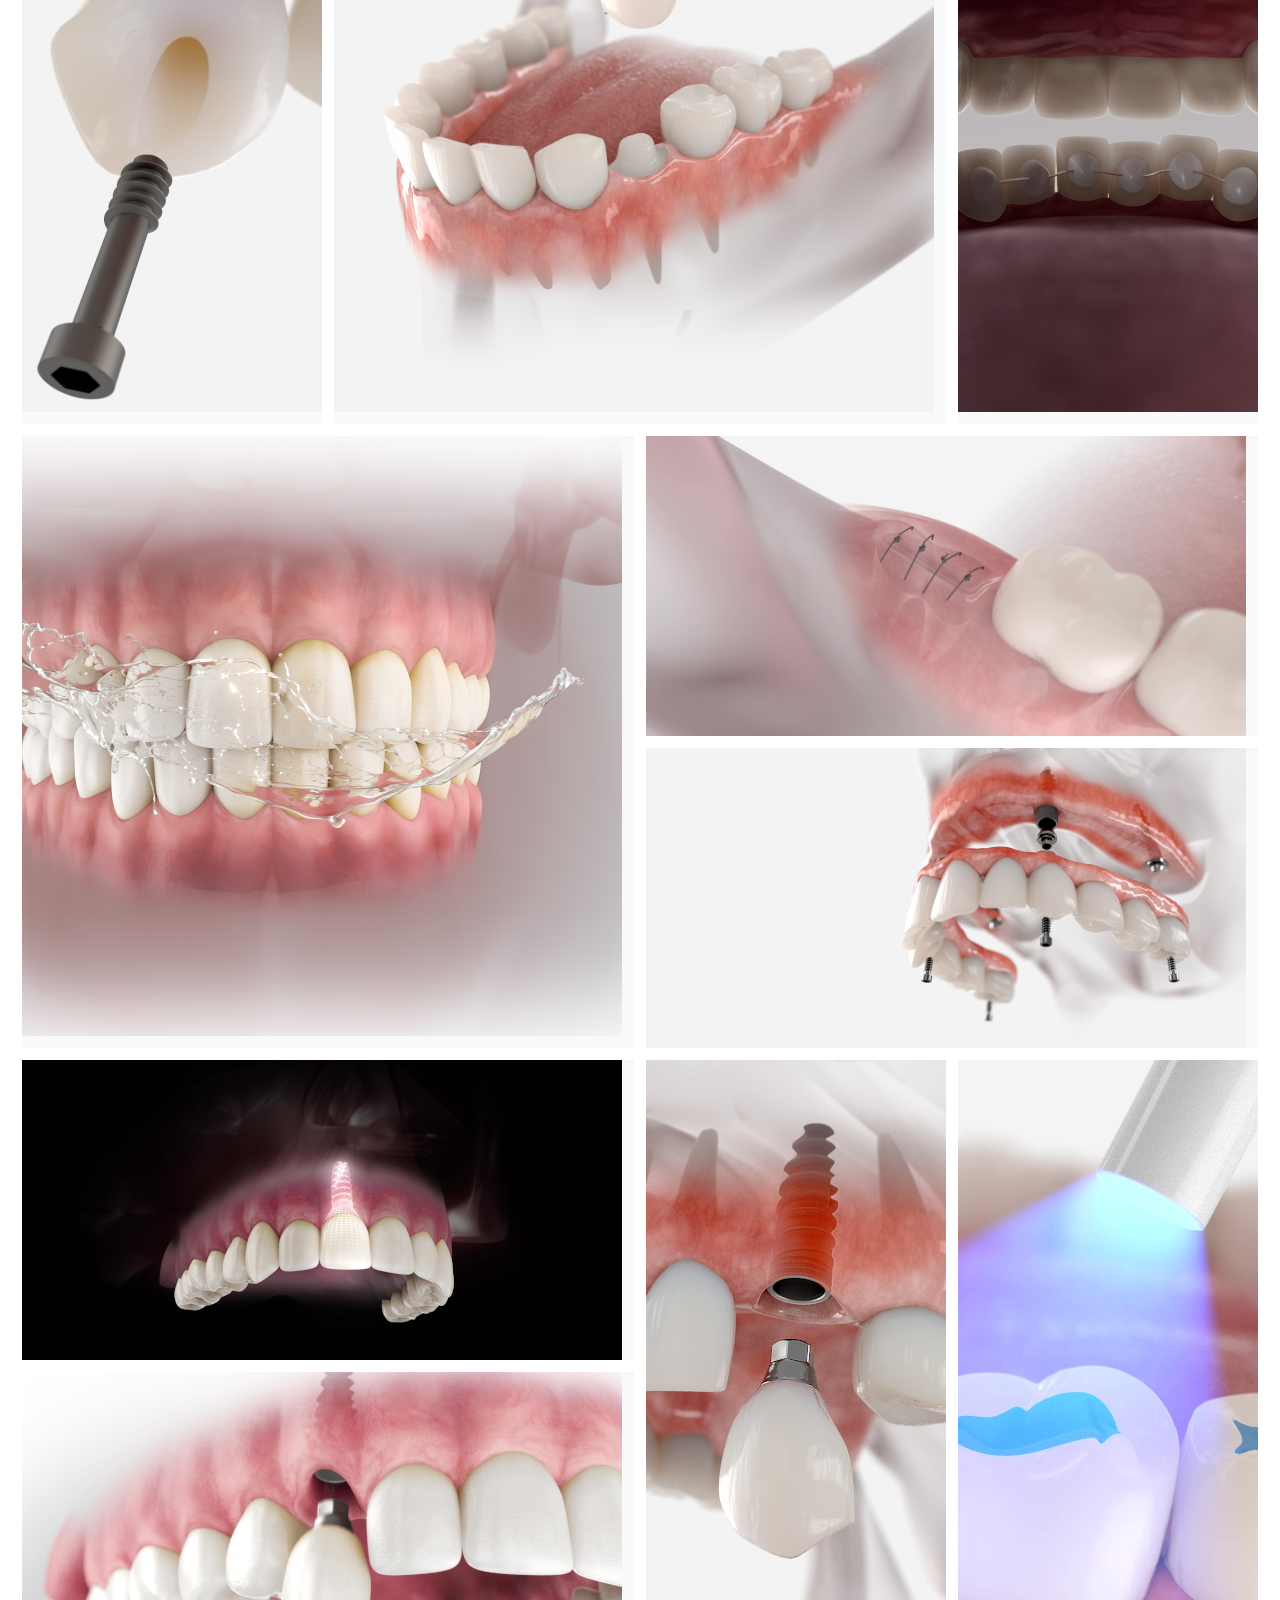
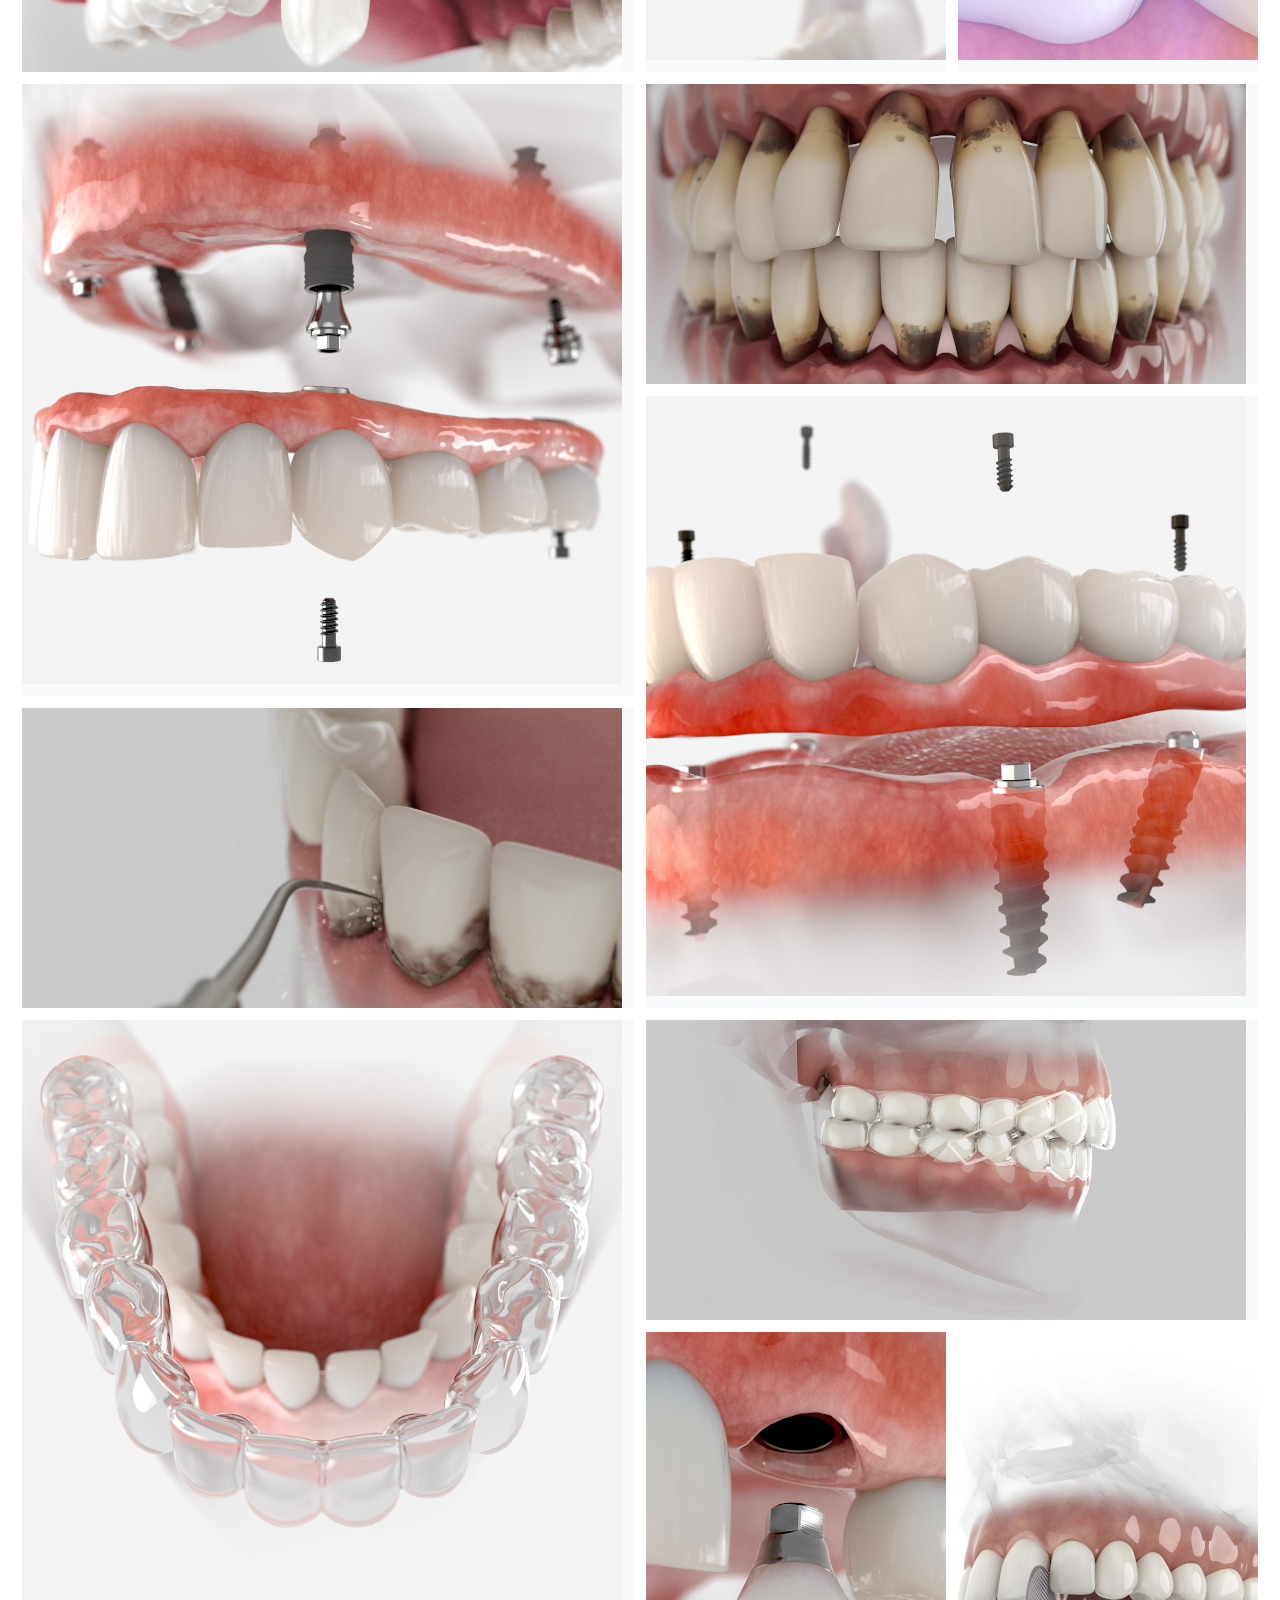
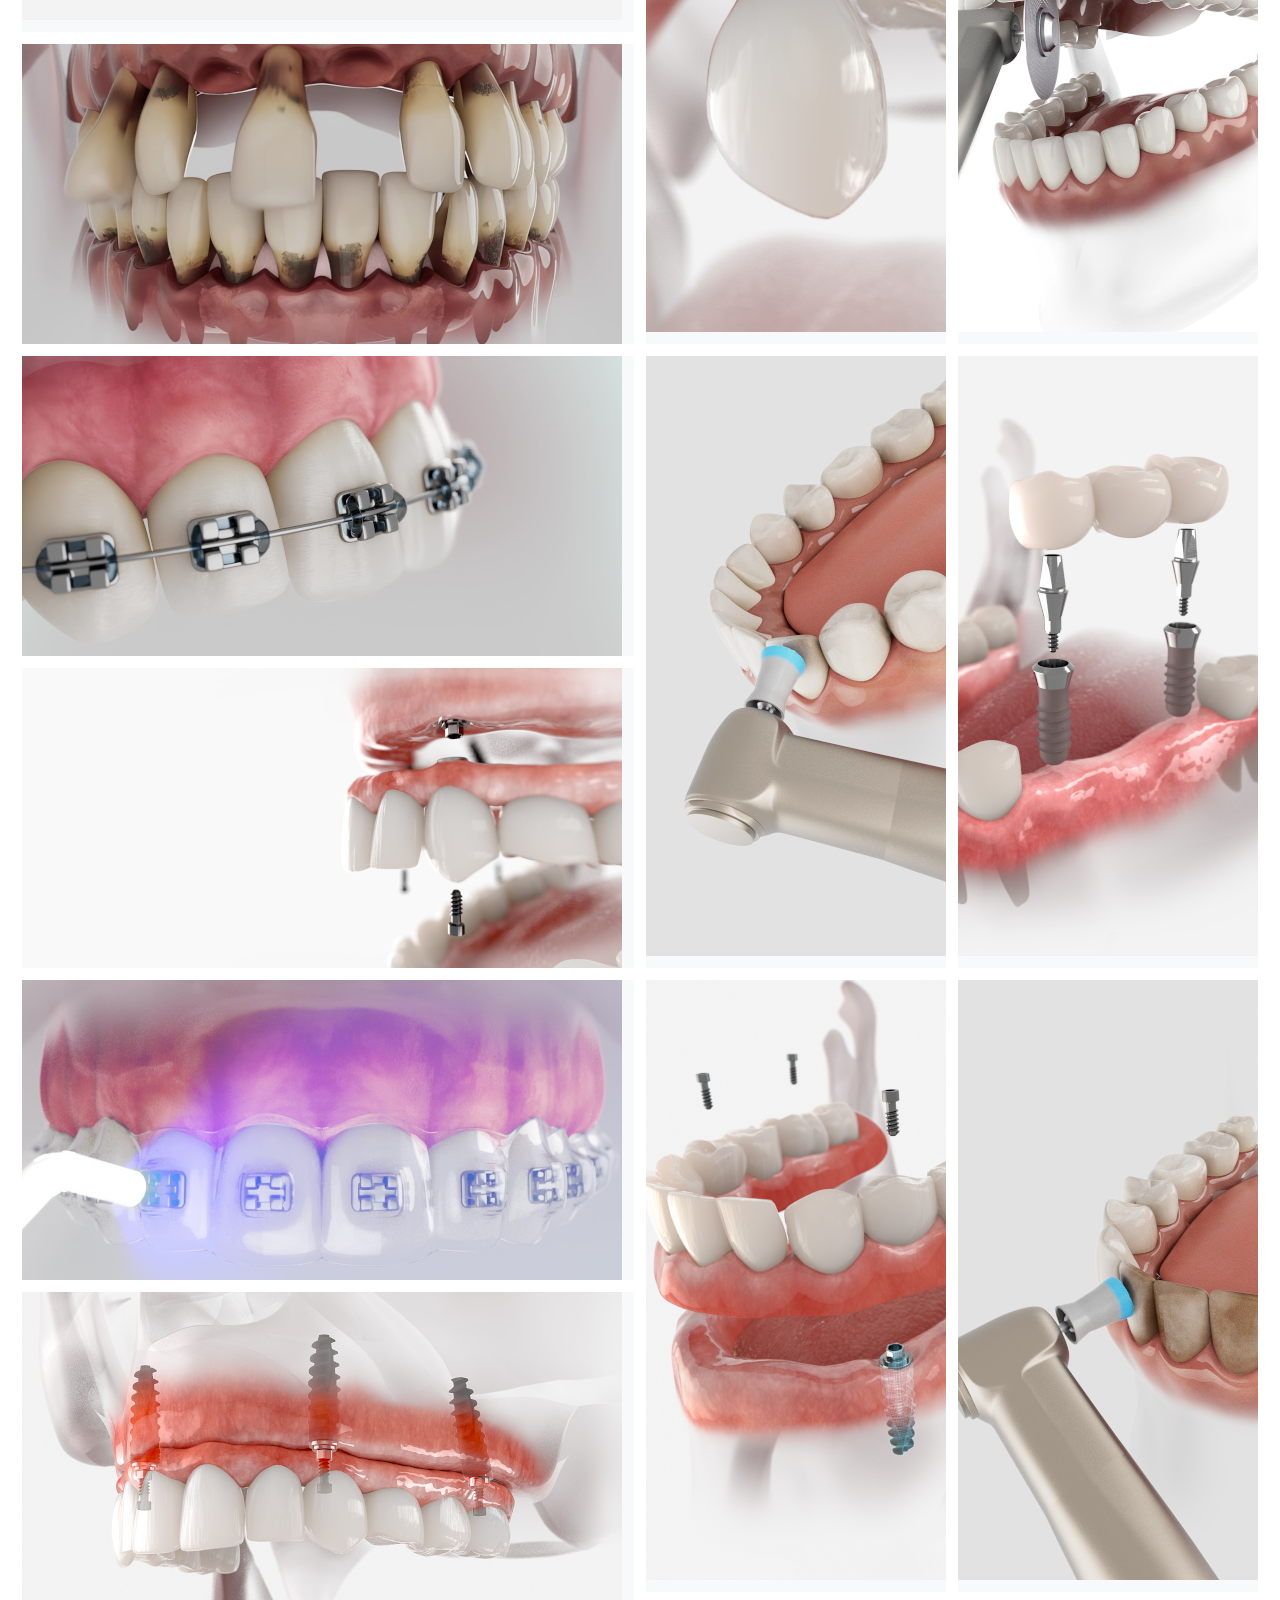
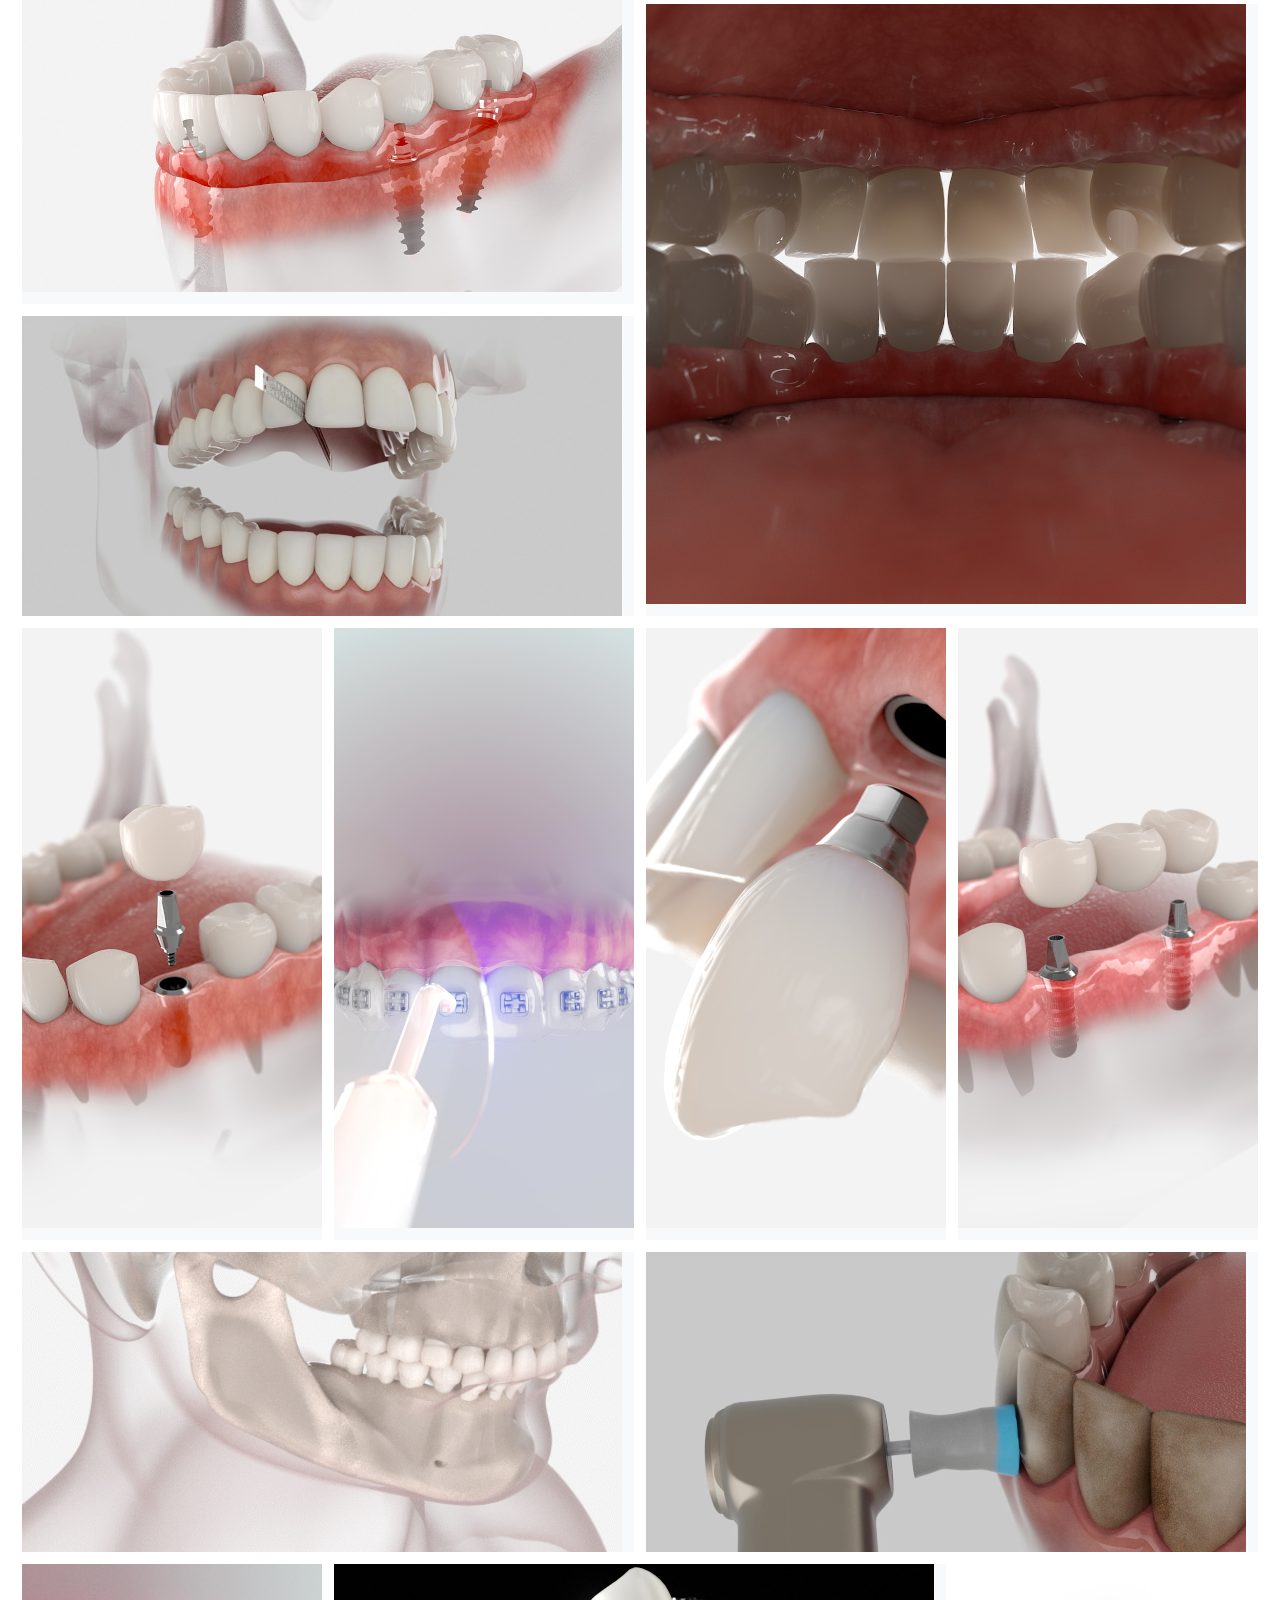
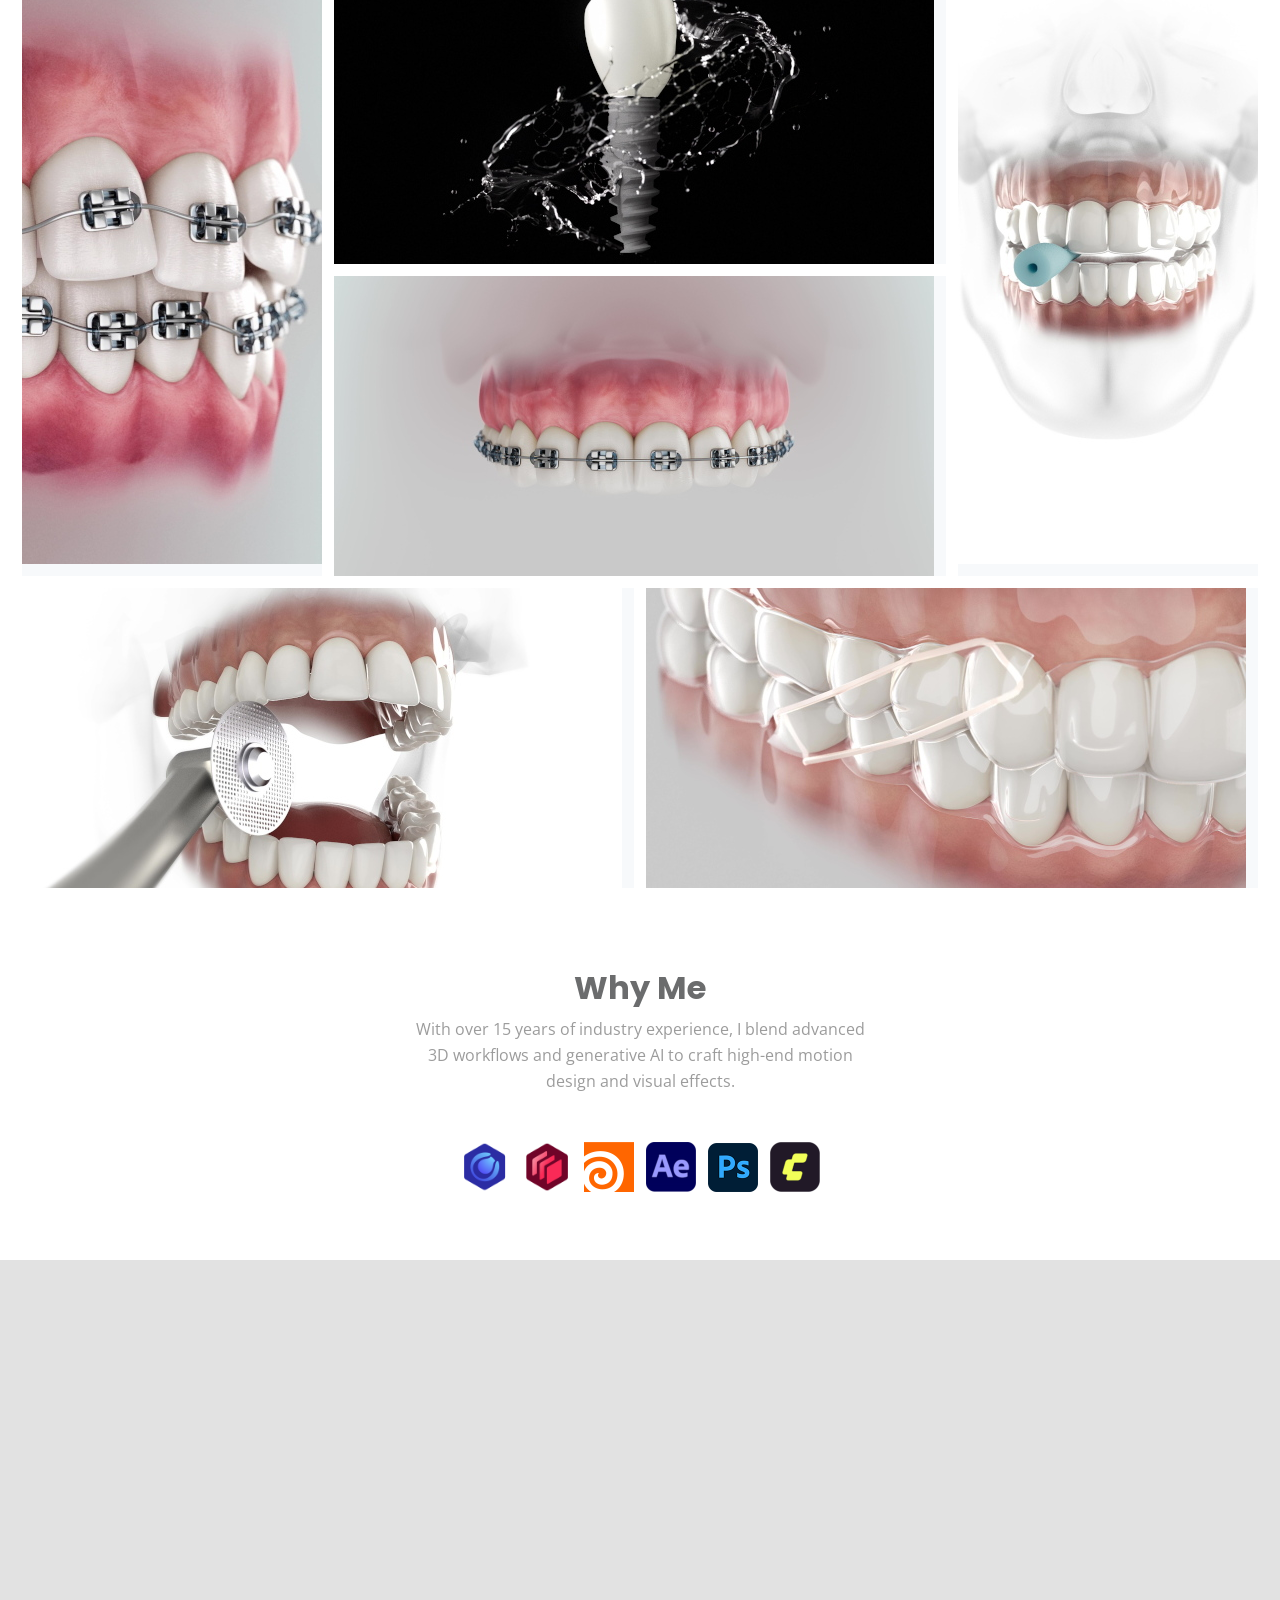
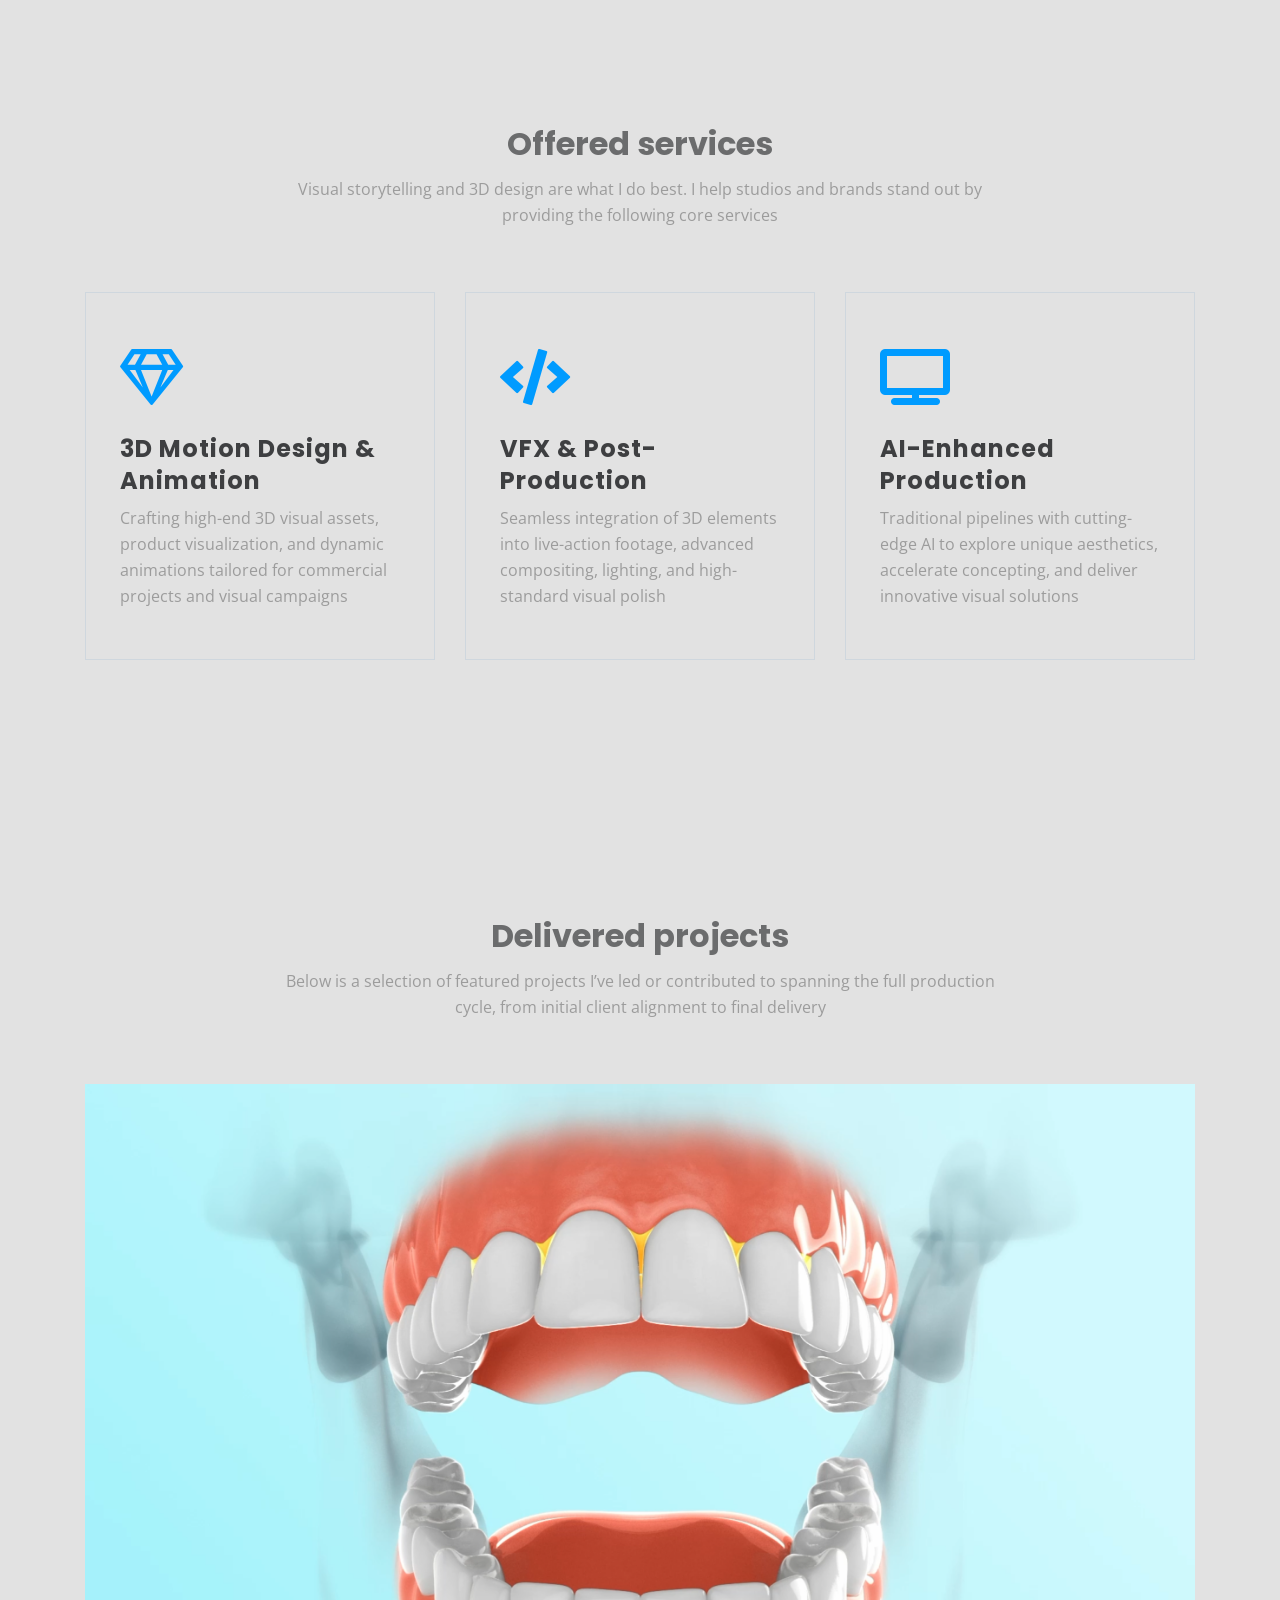
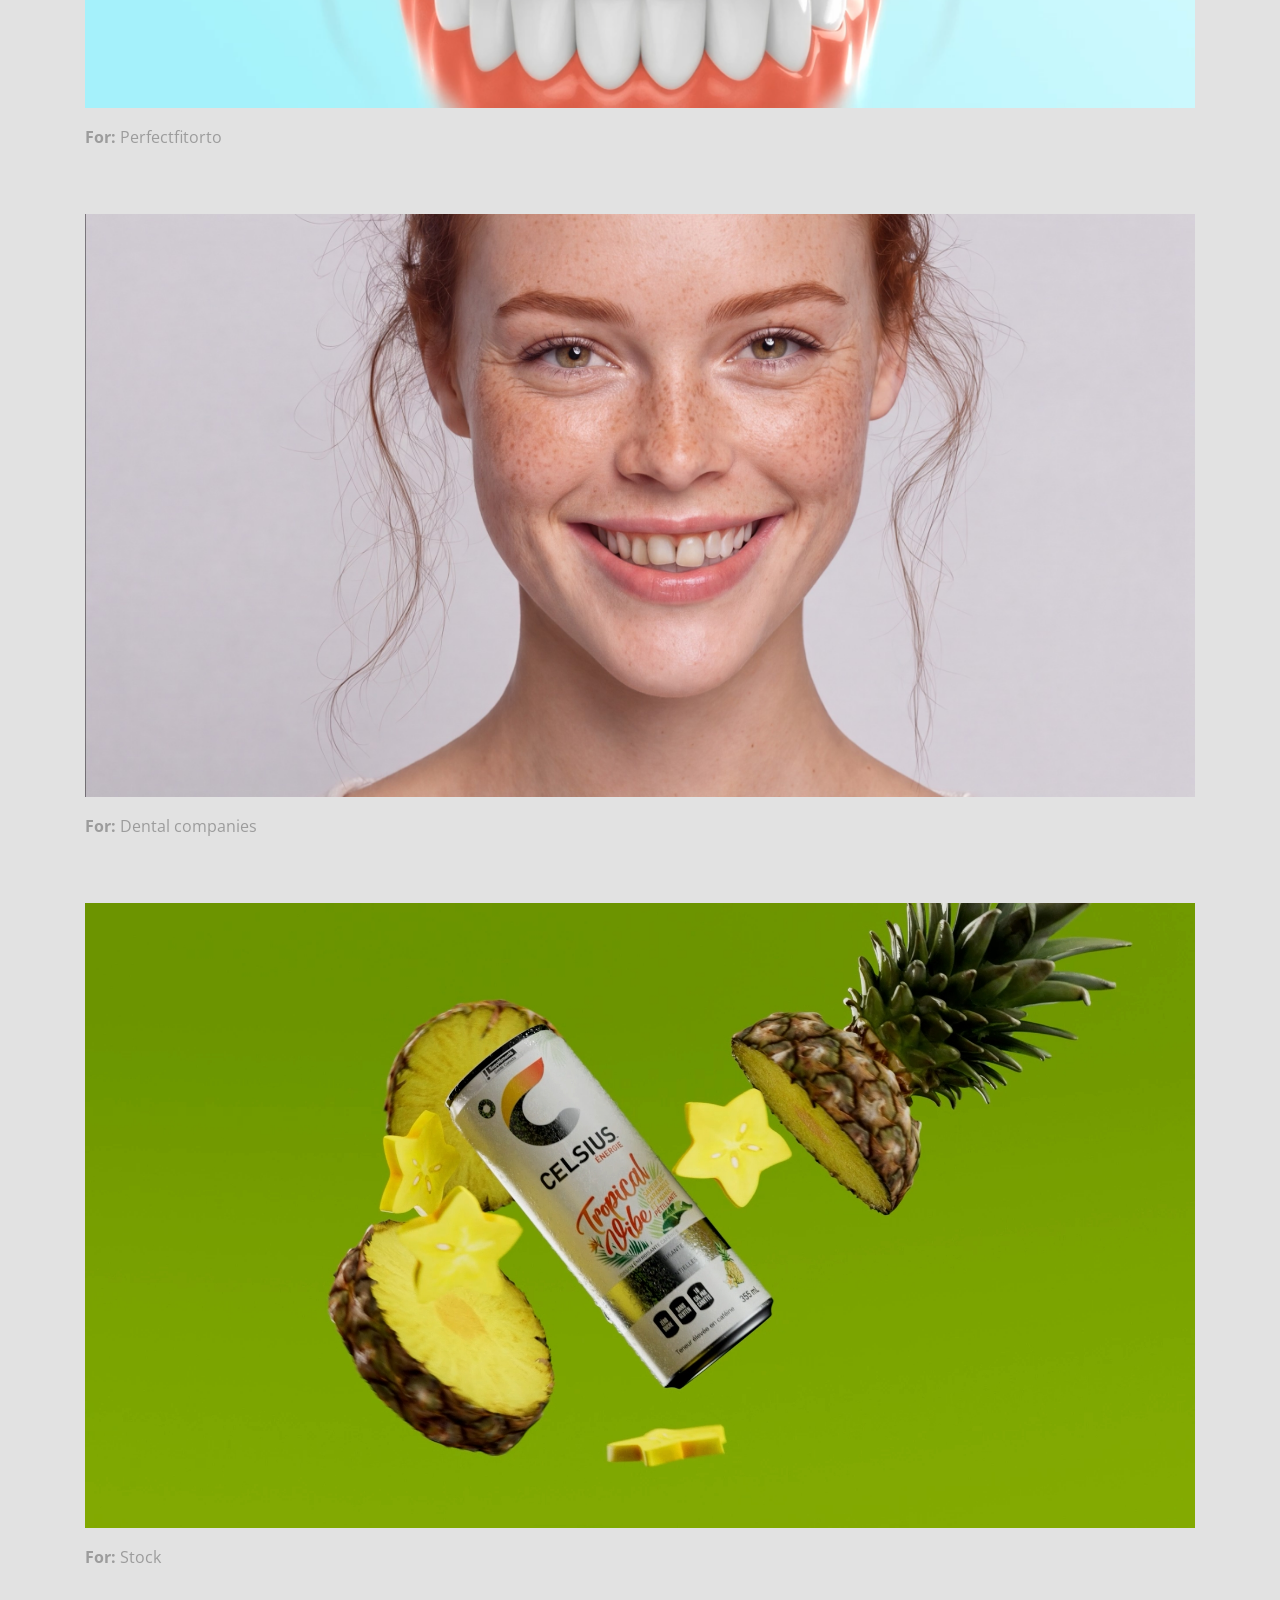
==== commit 3cdbade0: "Update index.html" ====
--- a/index.html
+++ b/index.html
@@ -209,7 +209,7 @@
                         <p><strong>For:</strong> Perfectfitorto</p>
                     </div> <!-- end of text-container -->
                     <div class="text-container">
-                        <div class="image-container project-video-container" role="button" tabindex="0" data-video-url="https://www.youtube.com/shorts/LH5GZP0NArQ?autoplay=1&mute=1&rel=0&modestbranding=1&playsinline=1">
+                        <div class="image-container project-video-container" role="button" tabindex="0" data-video-url="https://www.youtube.com/embed/LH5GZP0NArQ?autoplay=1&mute=1&rel=0&modestbranding=1&playsinline=1">
                             <img class="img-fluid" src="images/project-2.jpg" alt="alternative">
                             <iframe class="project-video-frame" src="" title="Project video" allow="autoplay; encrypted-media" allowfullscreen></iframe>
                         </div> <!-- end of image-container -->
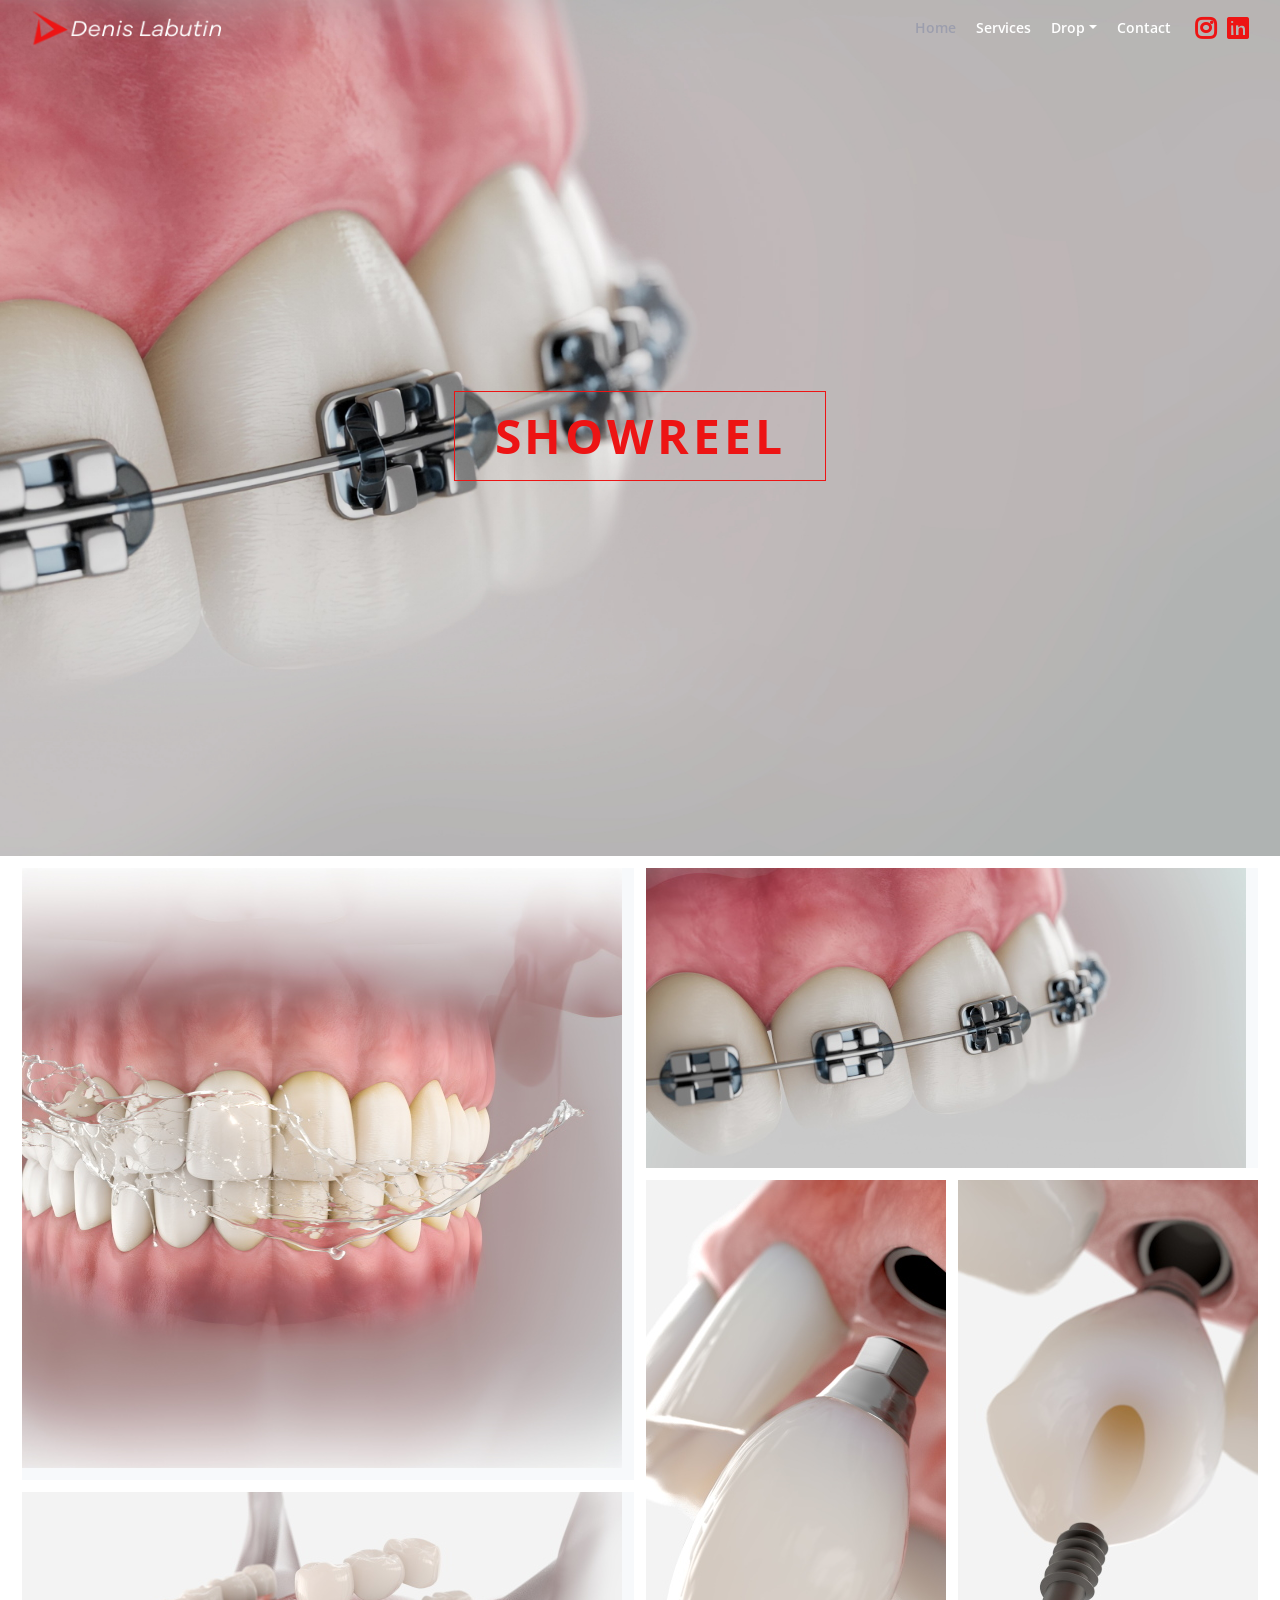
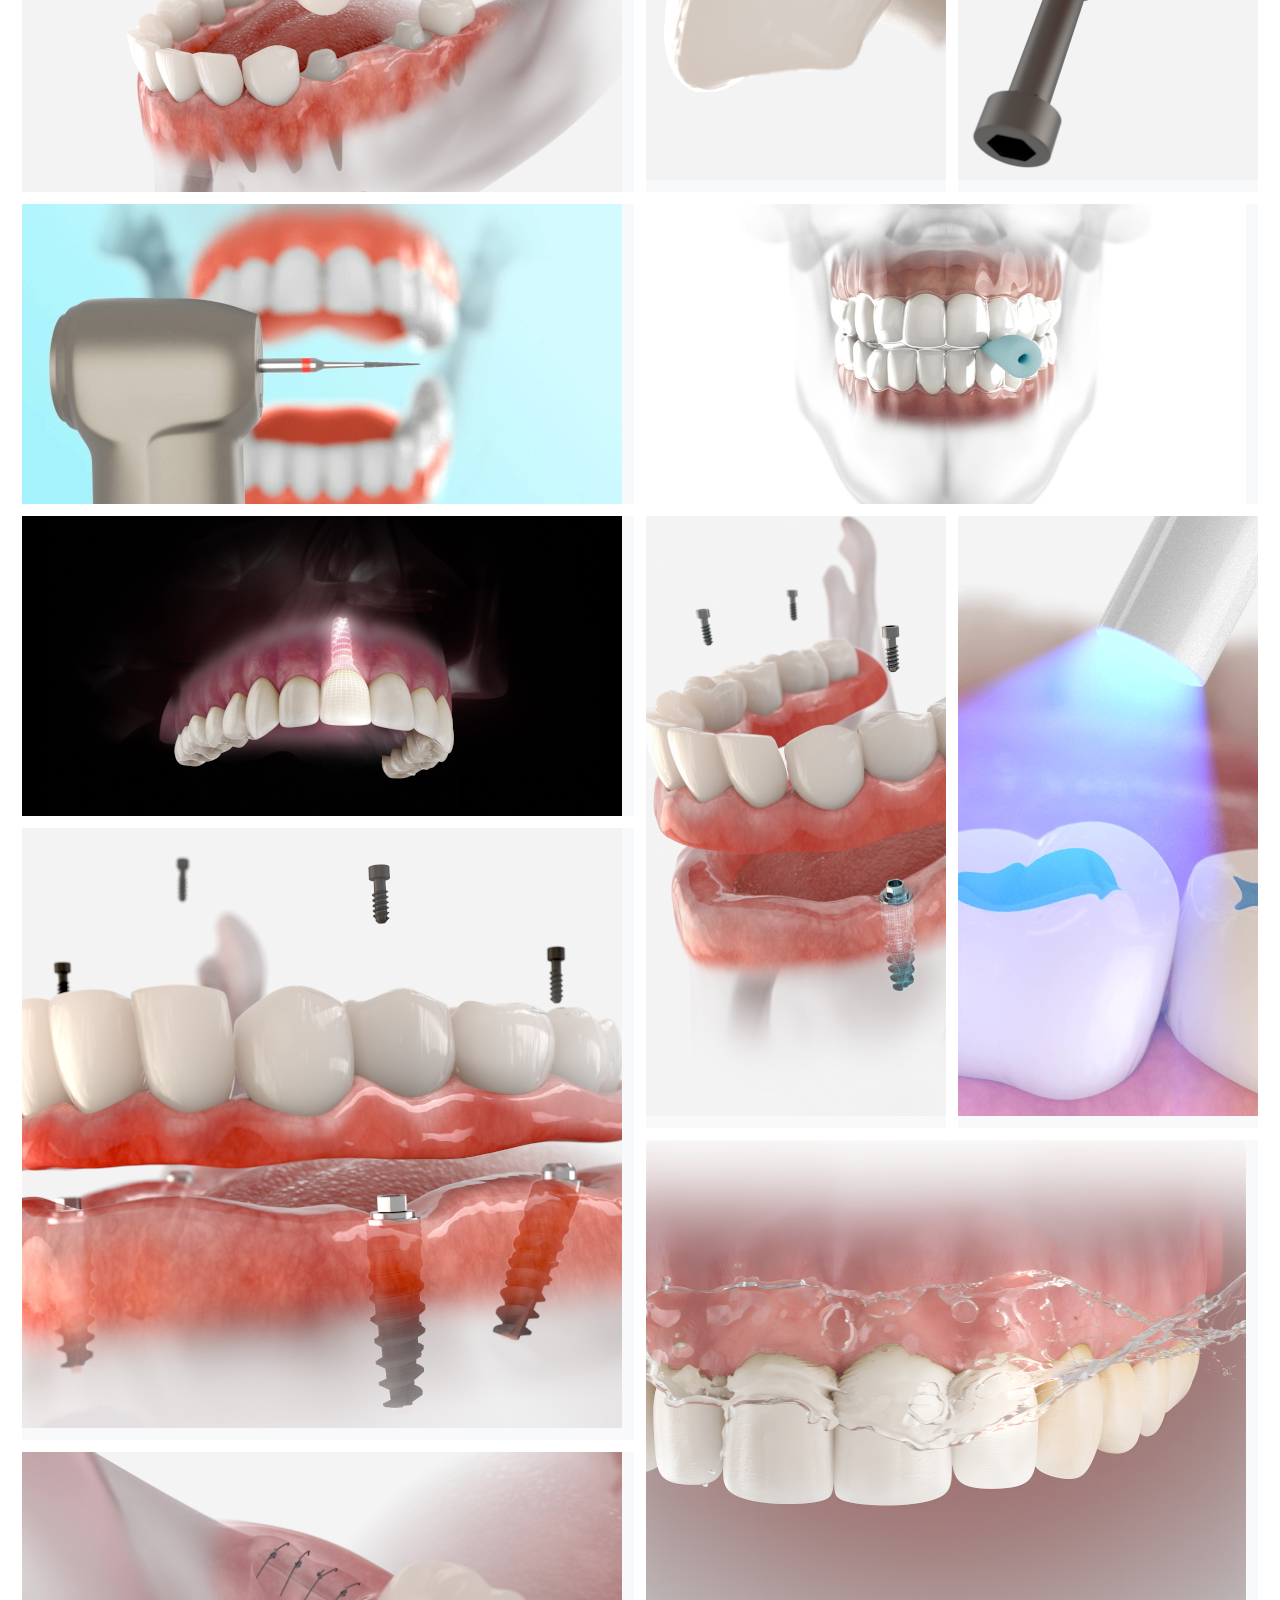
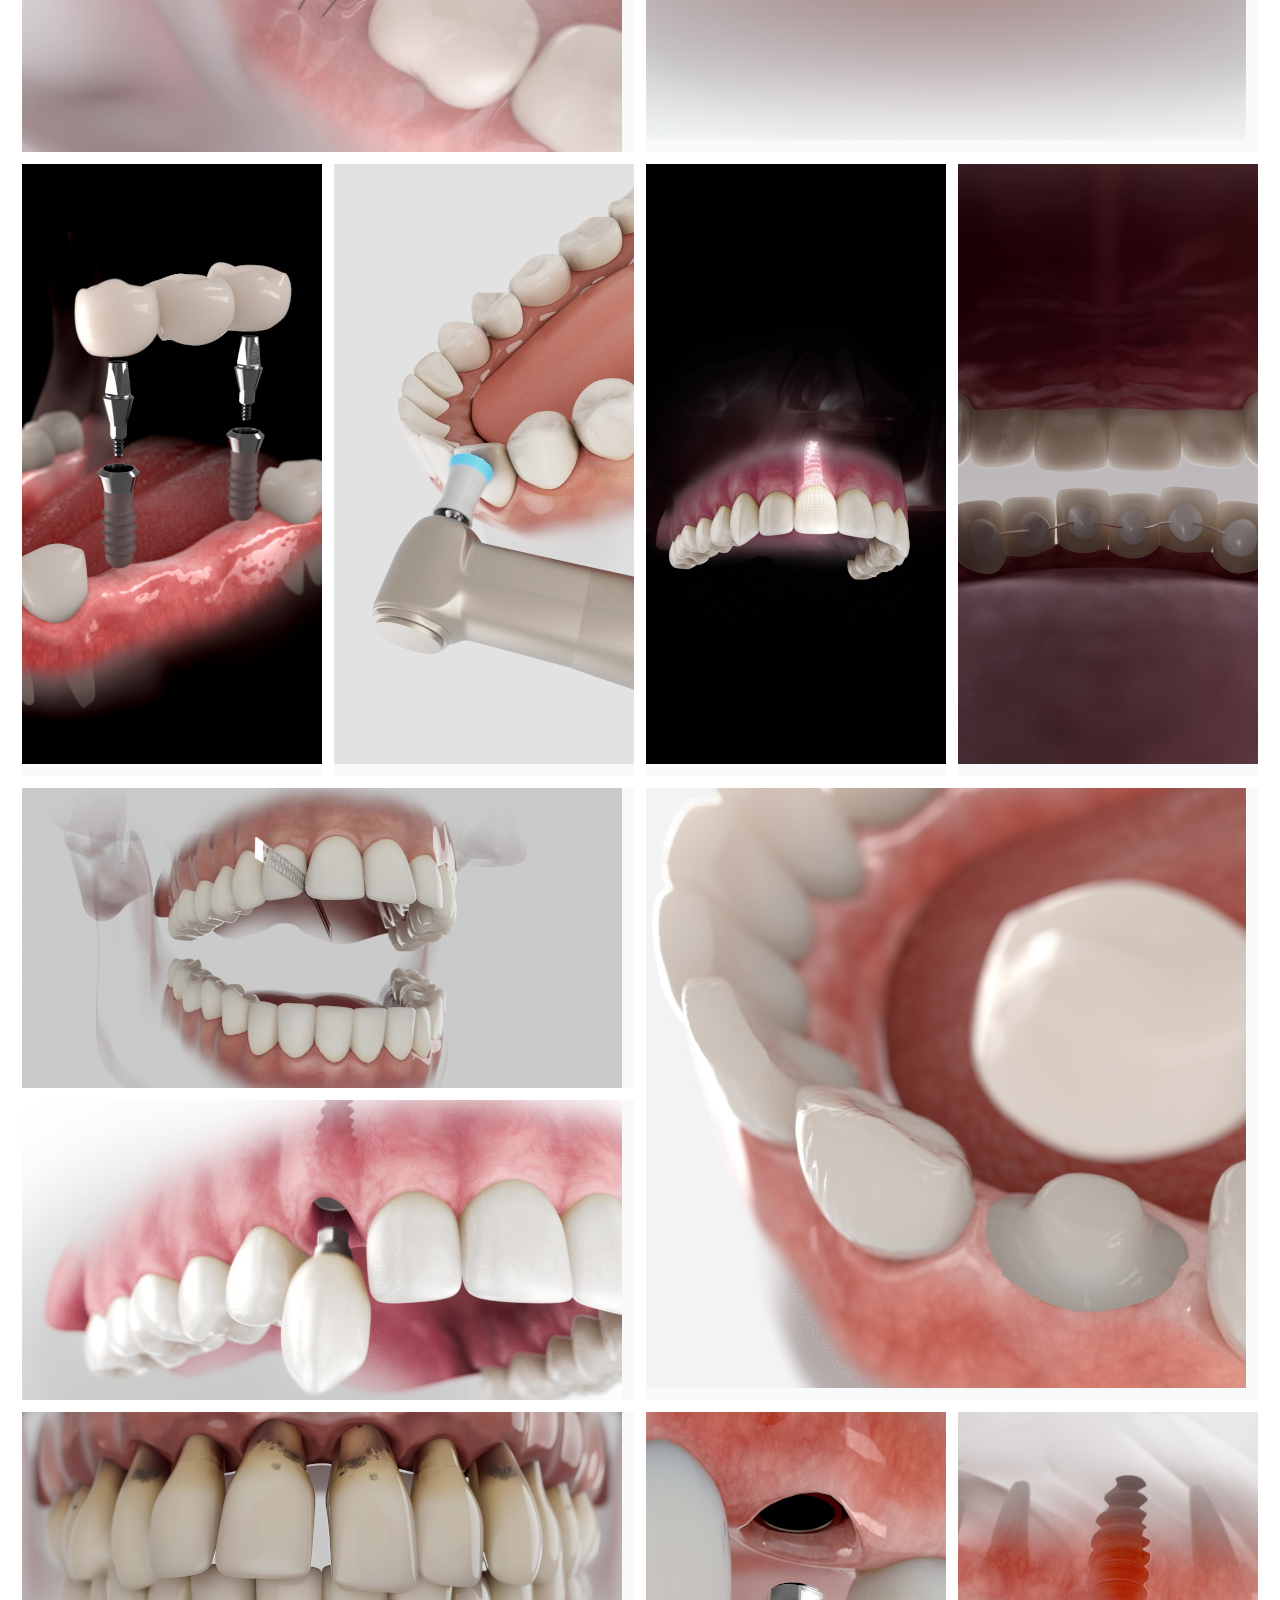
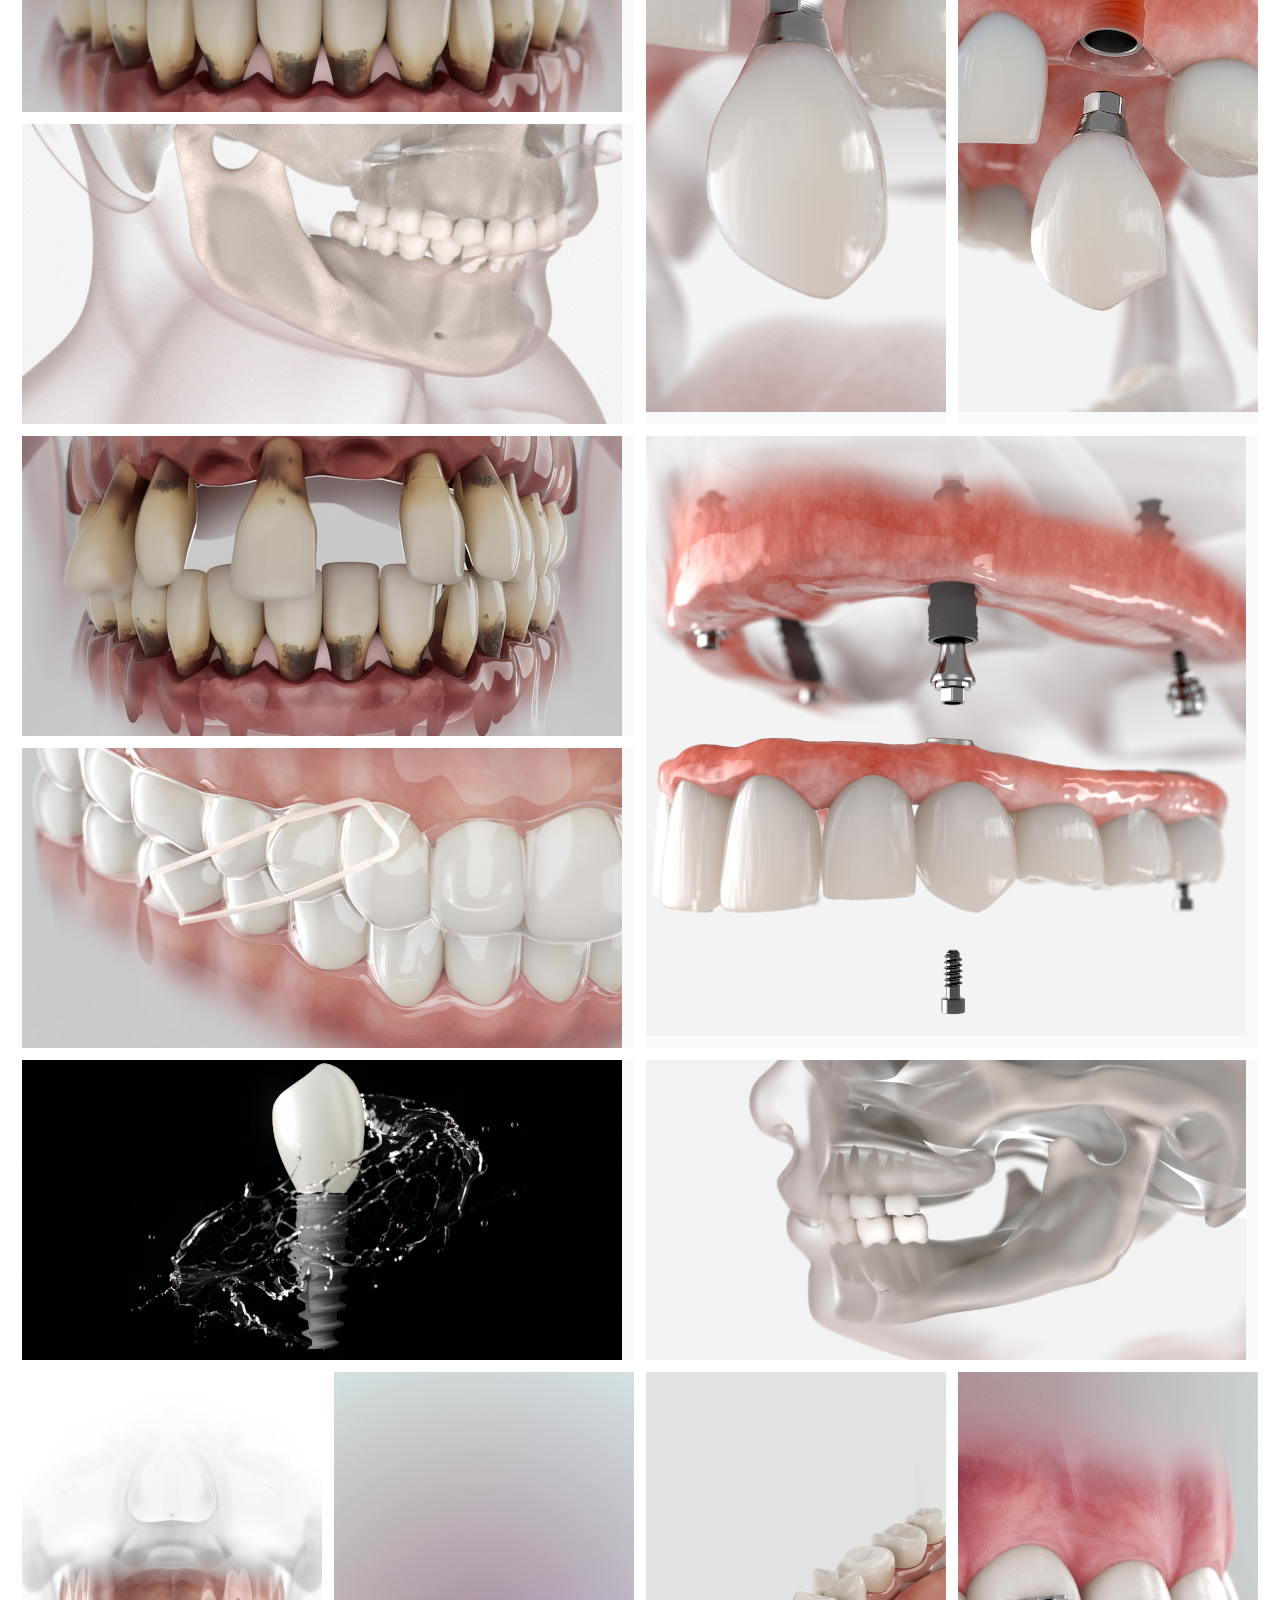
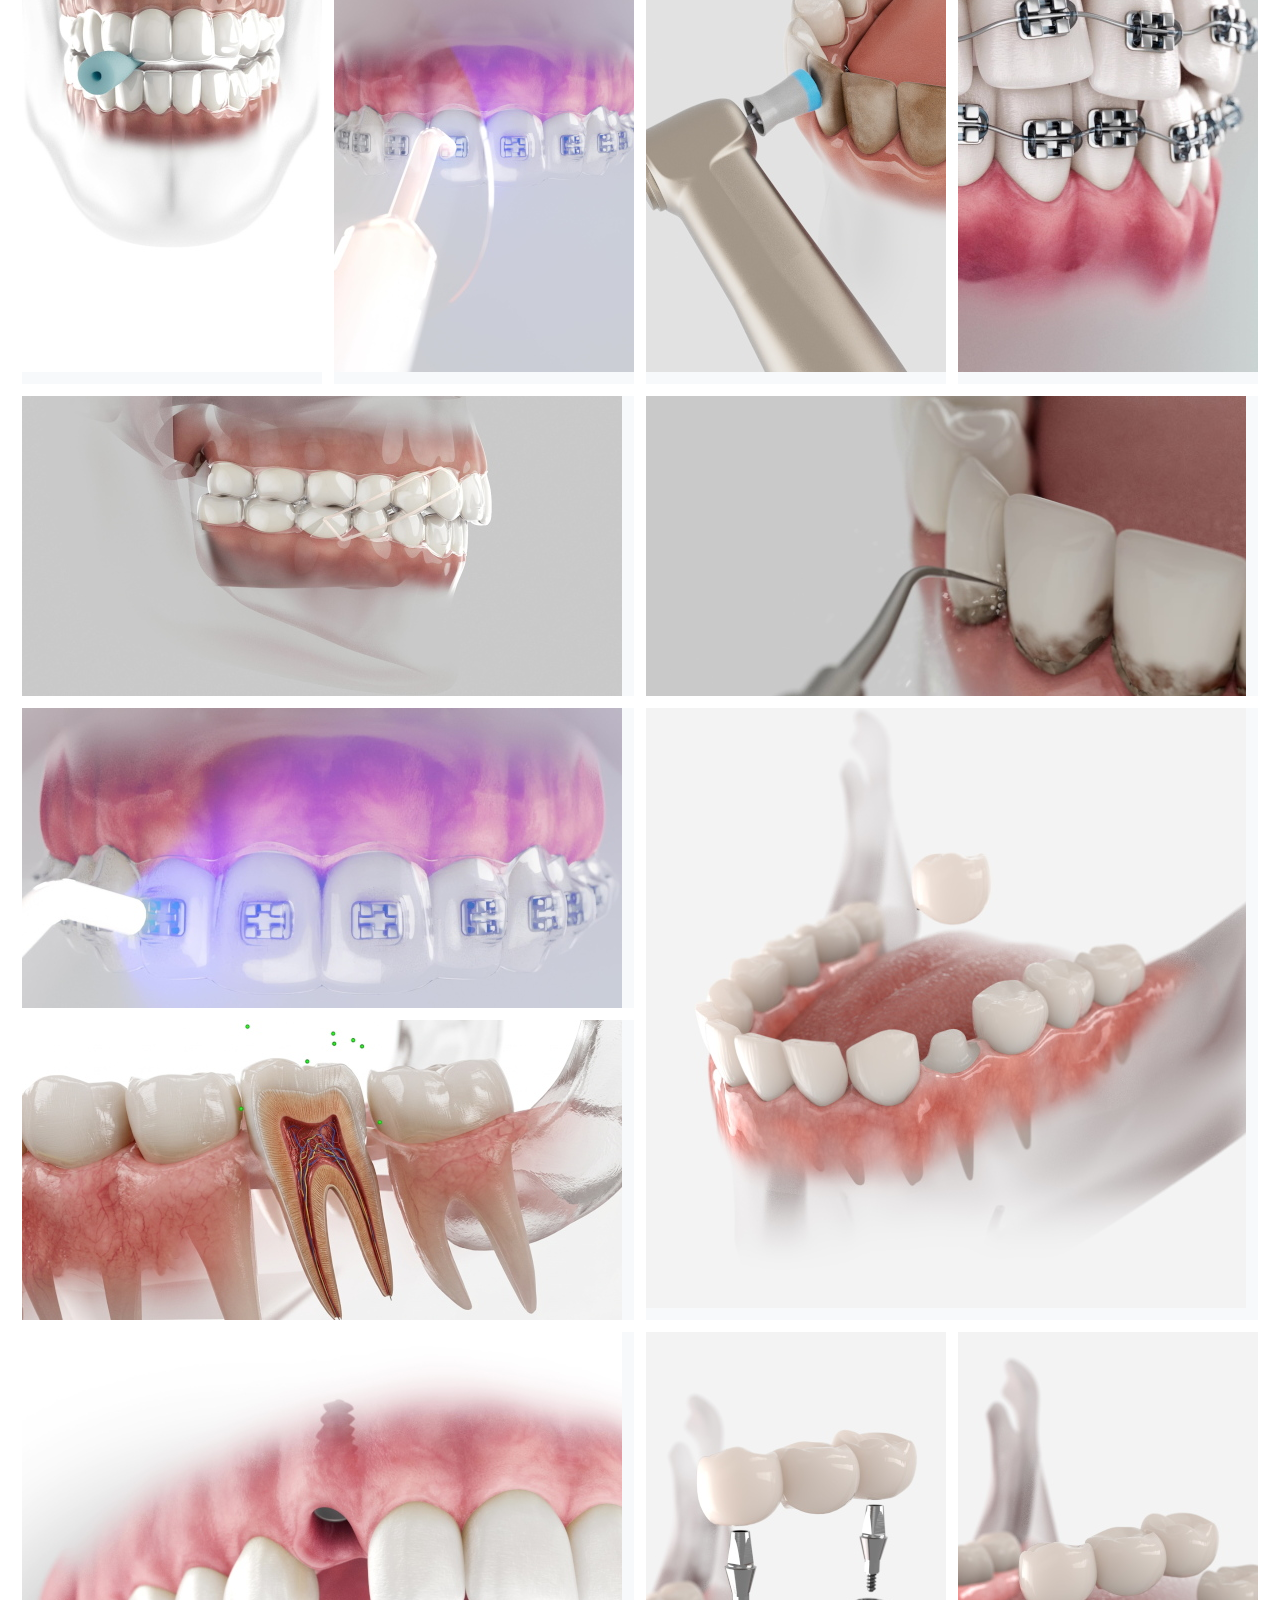
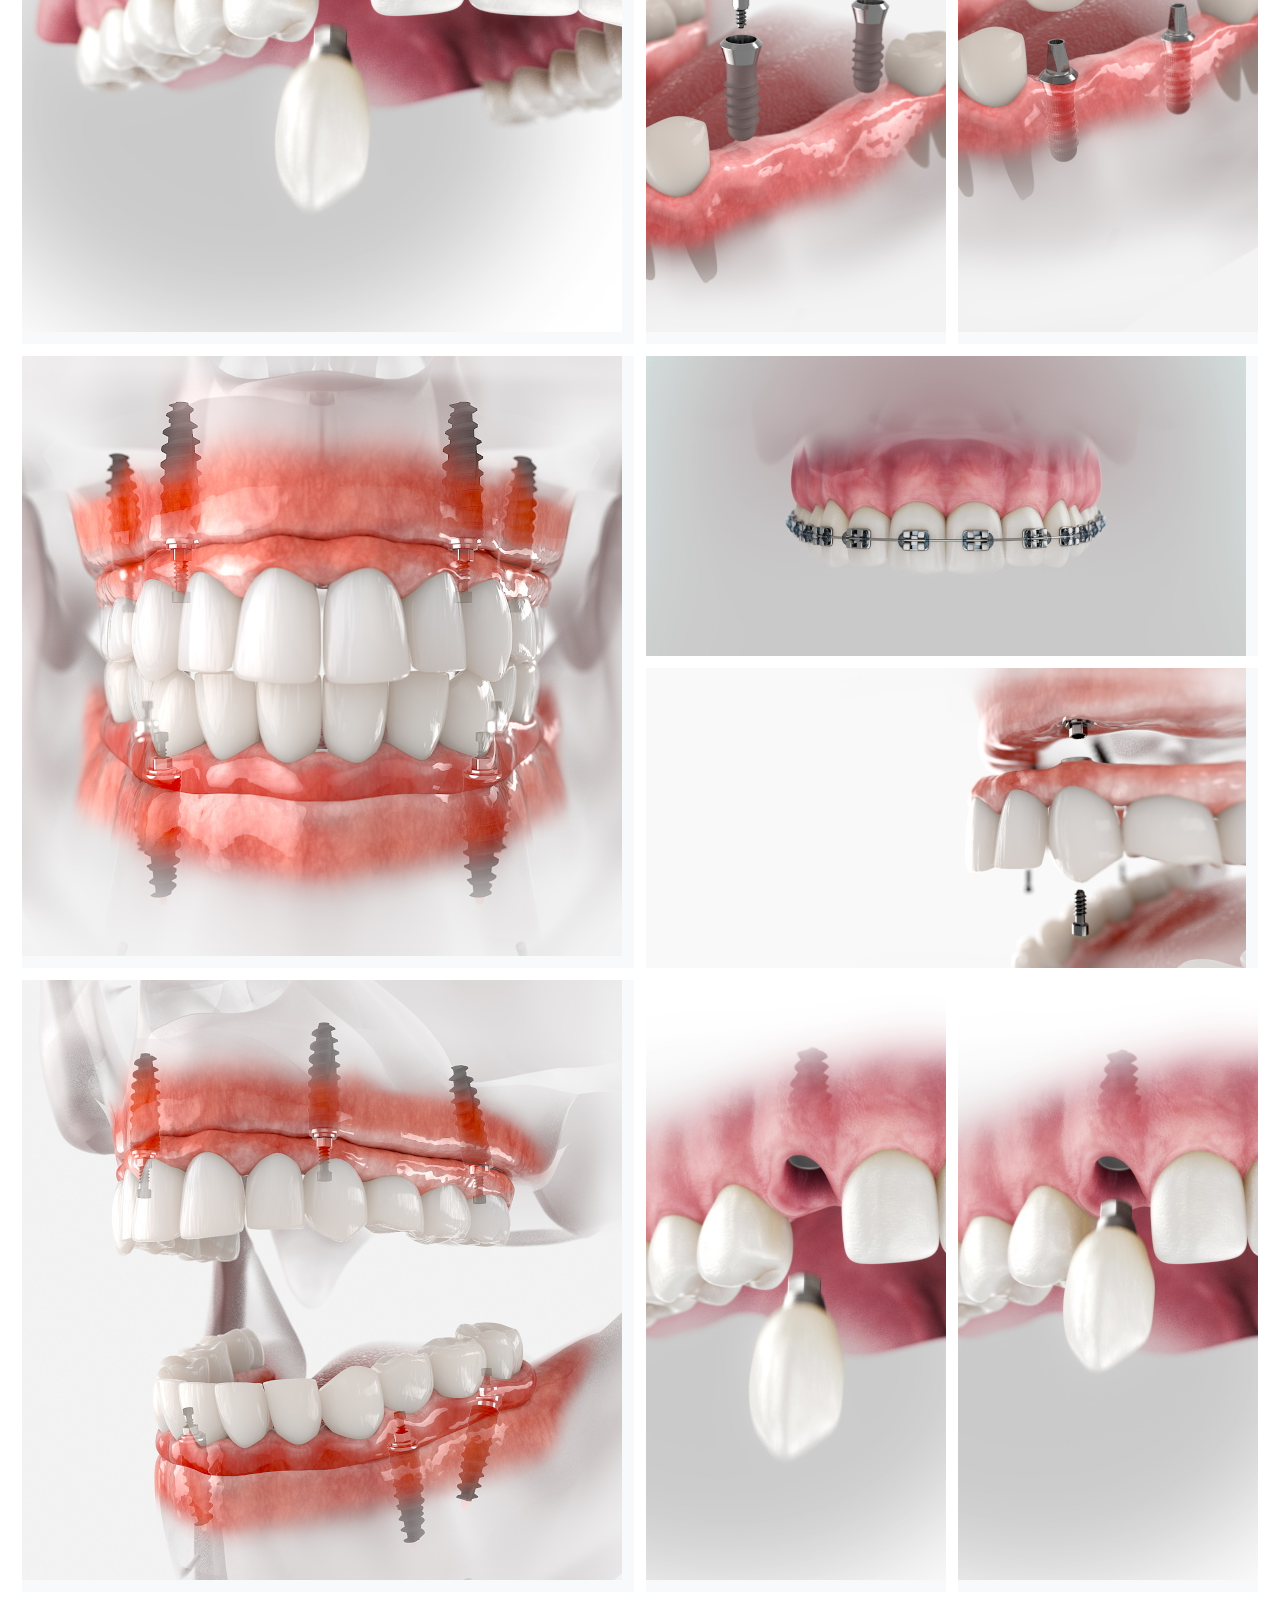
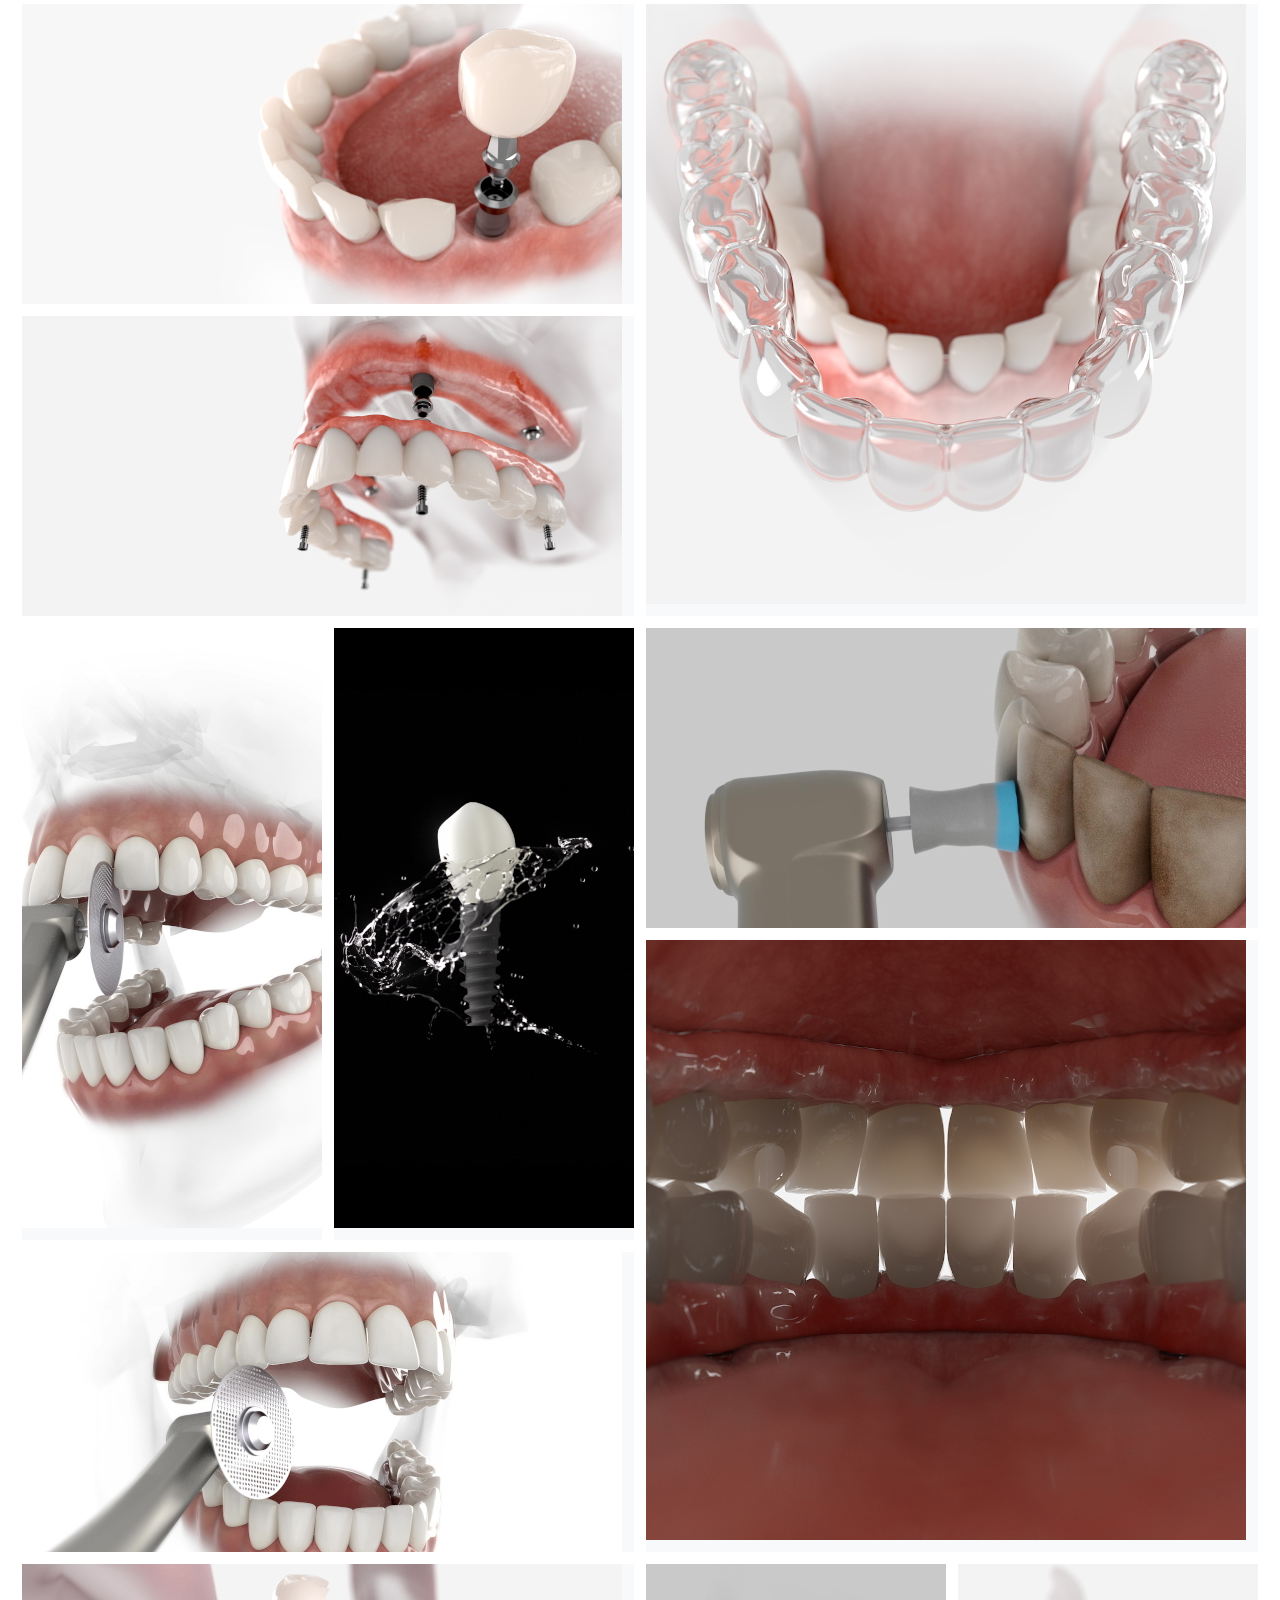
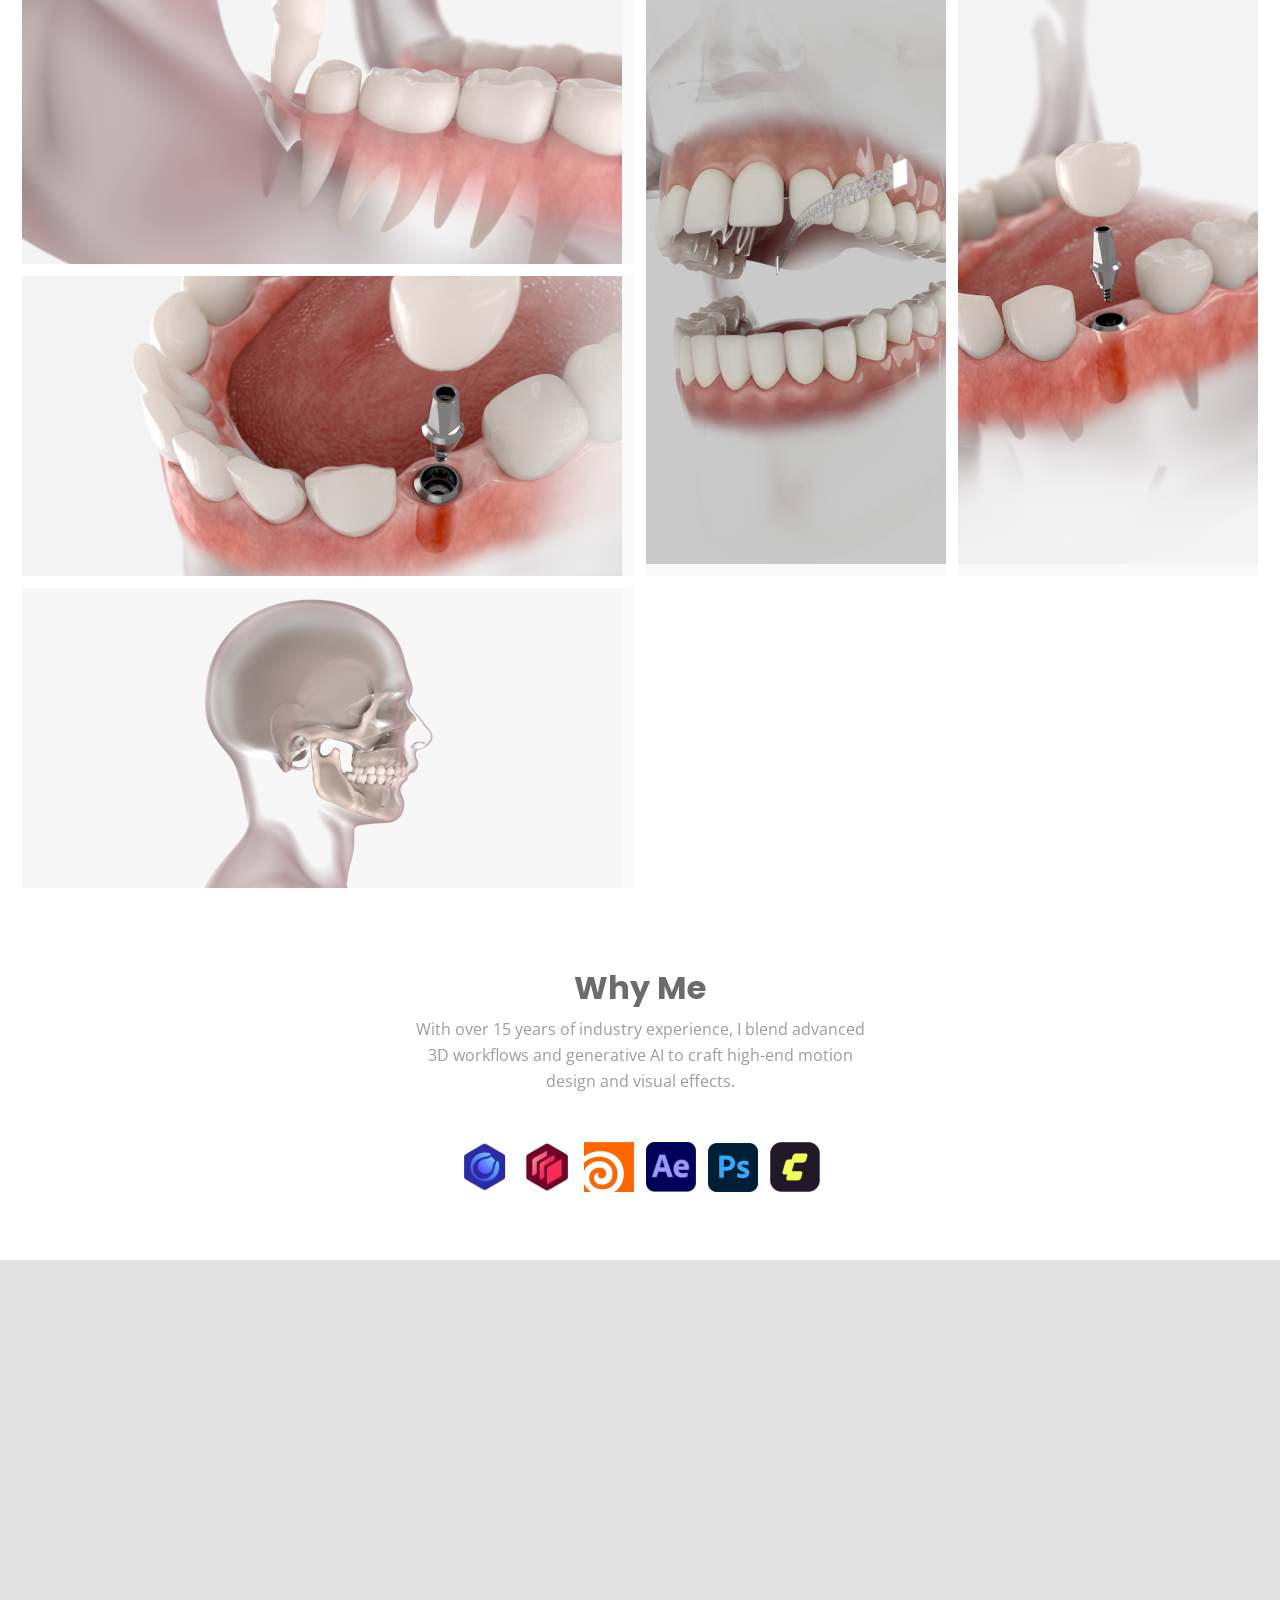
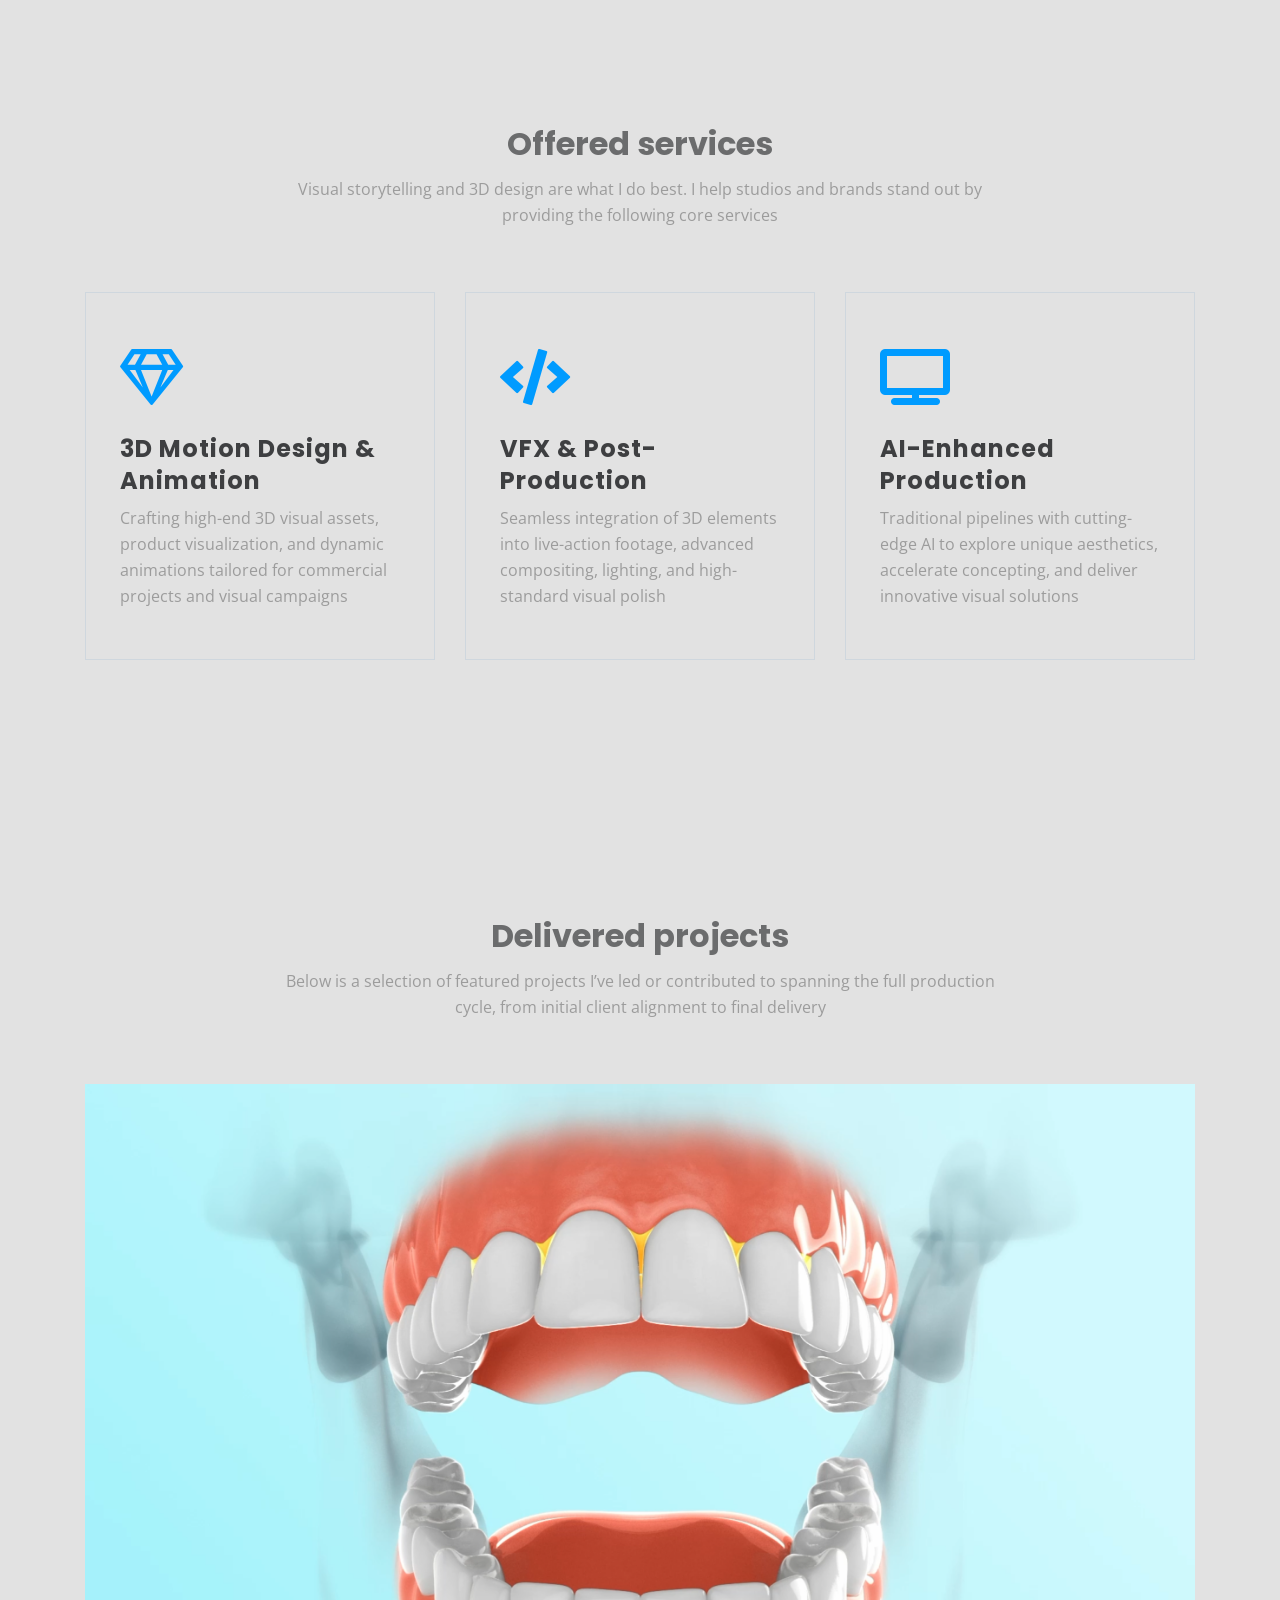
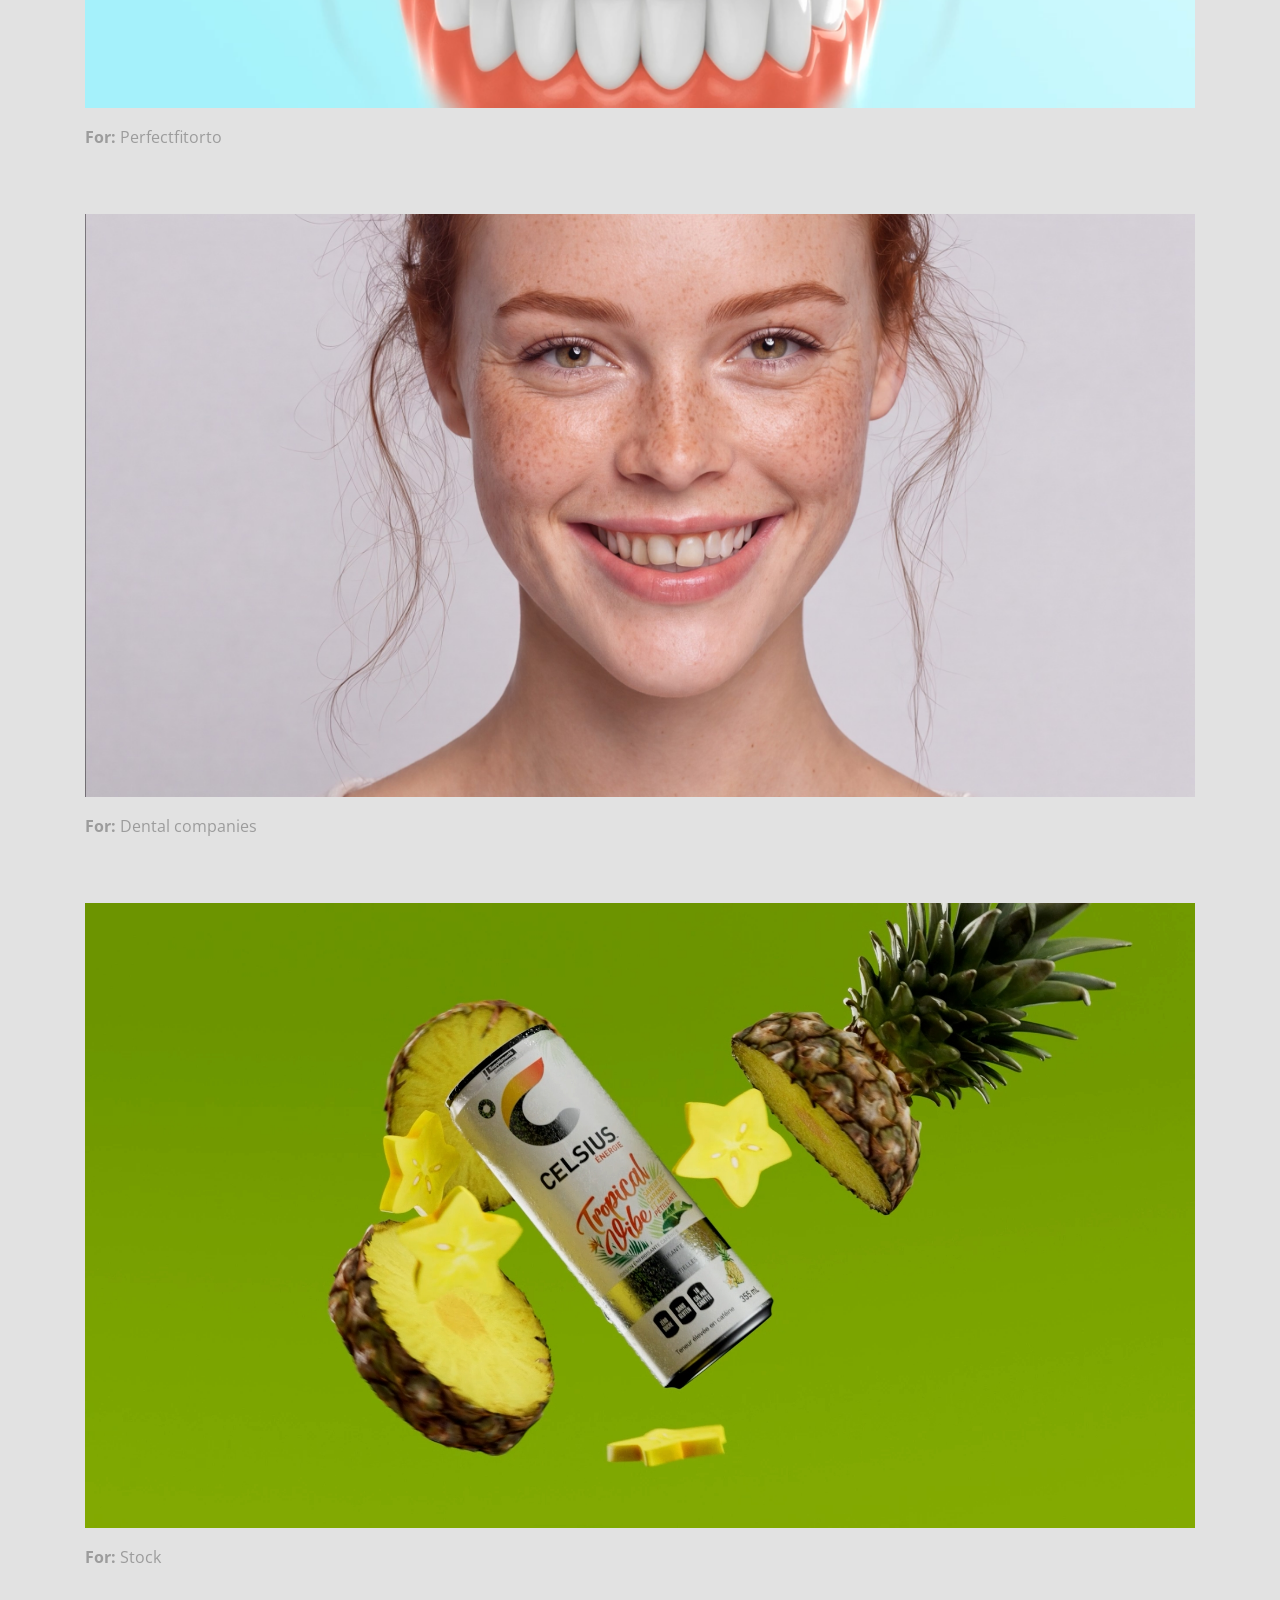
==== commit 94cfc82f: "Update index.html" ====
--- a/index.html
+++ b/index.html
@@ -216,7 +216,7 @@
                         <p><strong>For:</strong> Dental companies</p>
                     </div> <!-- end of text-container -->
                     <div class="text-container">
-                        <div class="image-container project-video-container" role="button" tabindex="0" data-video-url="https://www.youtube.com/embed/nm9HjWIKSL8?autoplay=1&mute=1&rel=0&modestbranding=1&playsinline=1">
+                        <div class="image-container project-video-container" role="button" tabindex="0" data-video-url="https://www.youtube.com/embed/KFry_FGt1UY?autoplay=1&mute=1&rel=0&modestbranding=1&playsinline=1">
                             <img class="img-fluid" src="images/project-3.jpg" alt="alternative">
                             <iframe class="project-video-frame" src="" title="Project video" allow="autoplay; encrypted-media" allowfullscreen></iframe>
                         </div> <!-- end of image-container -->
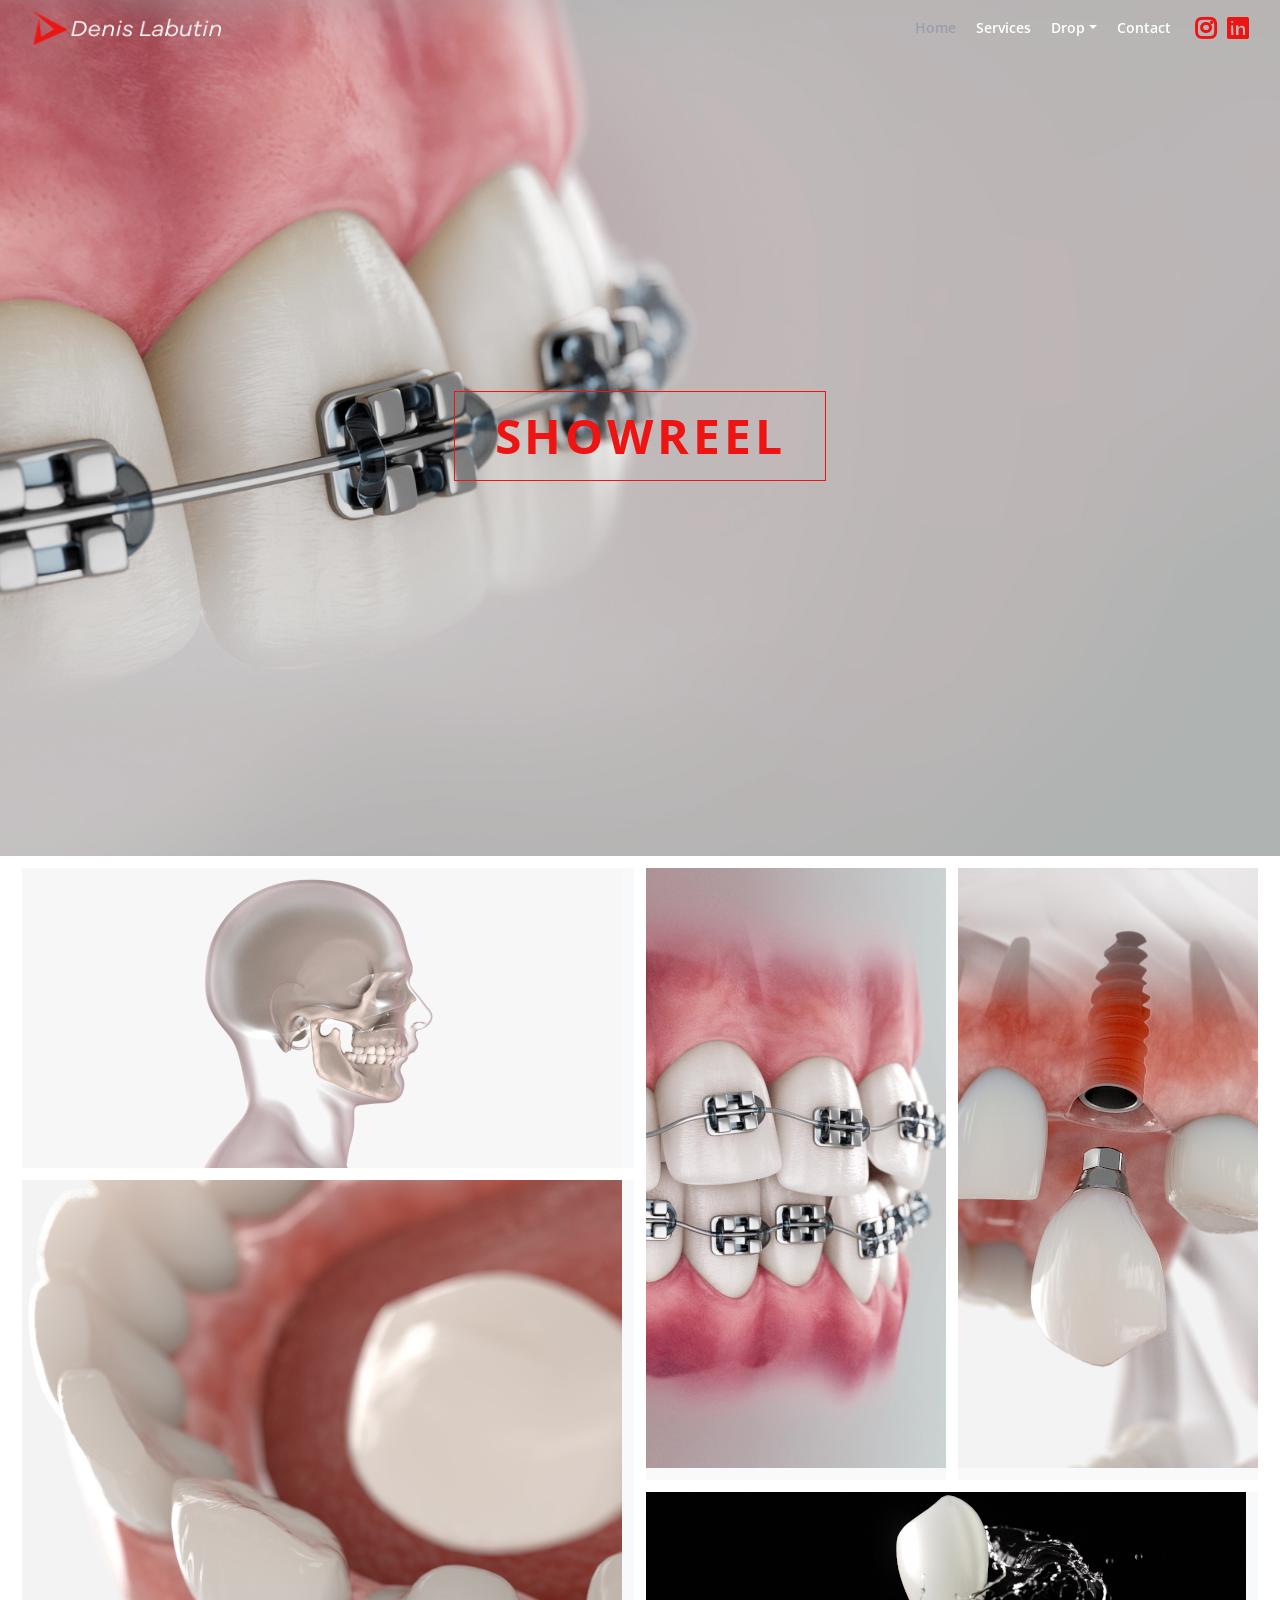
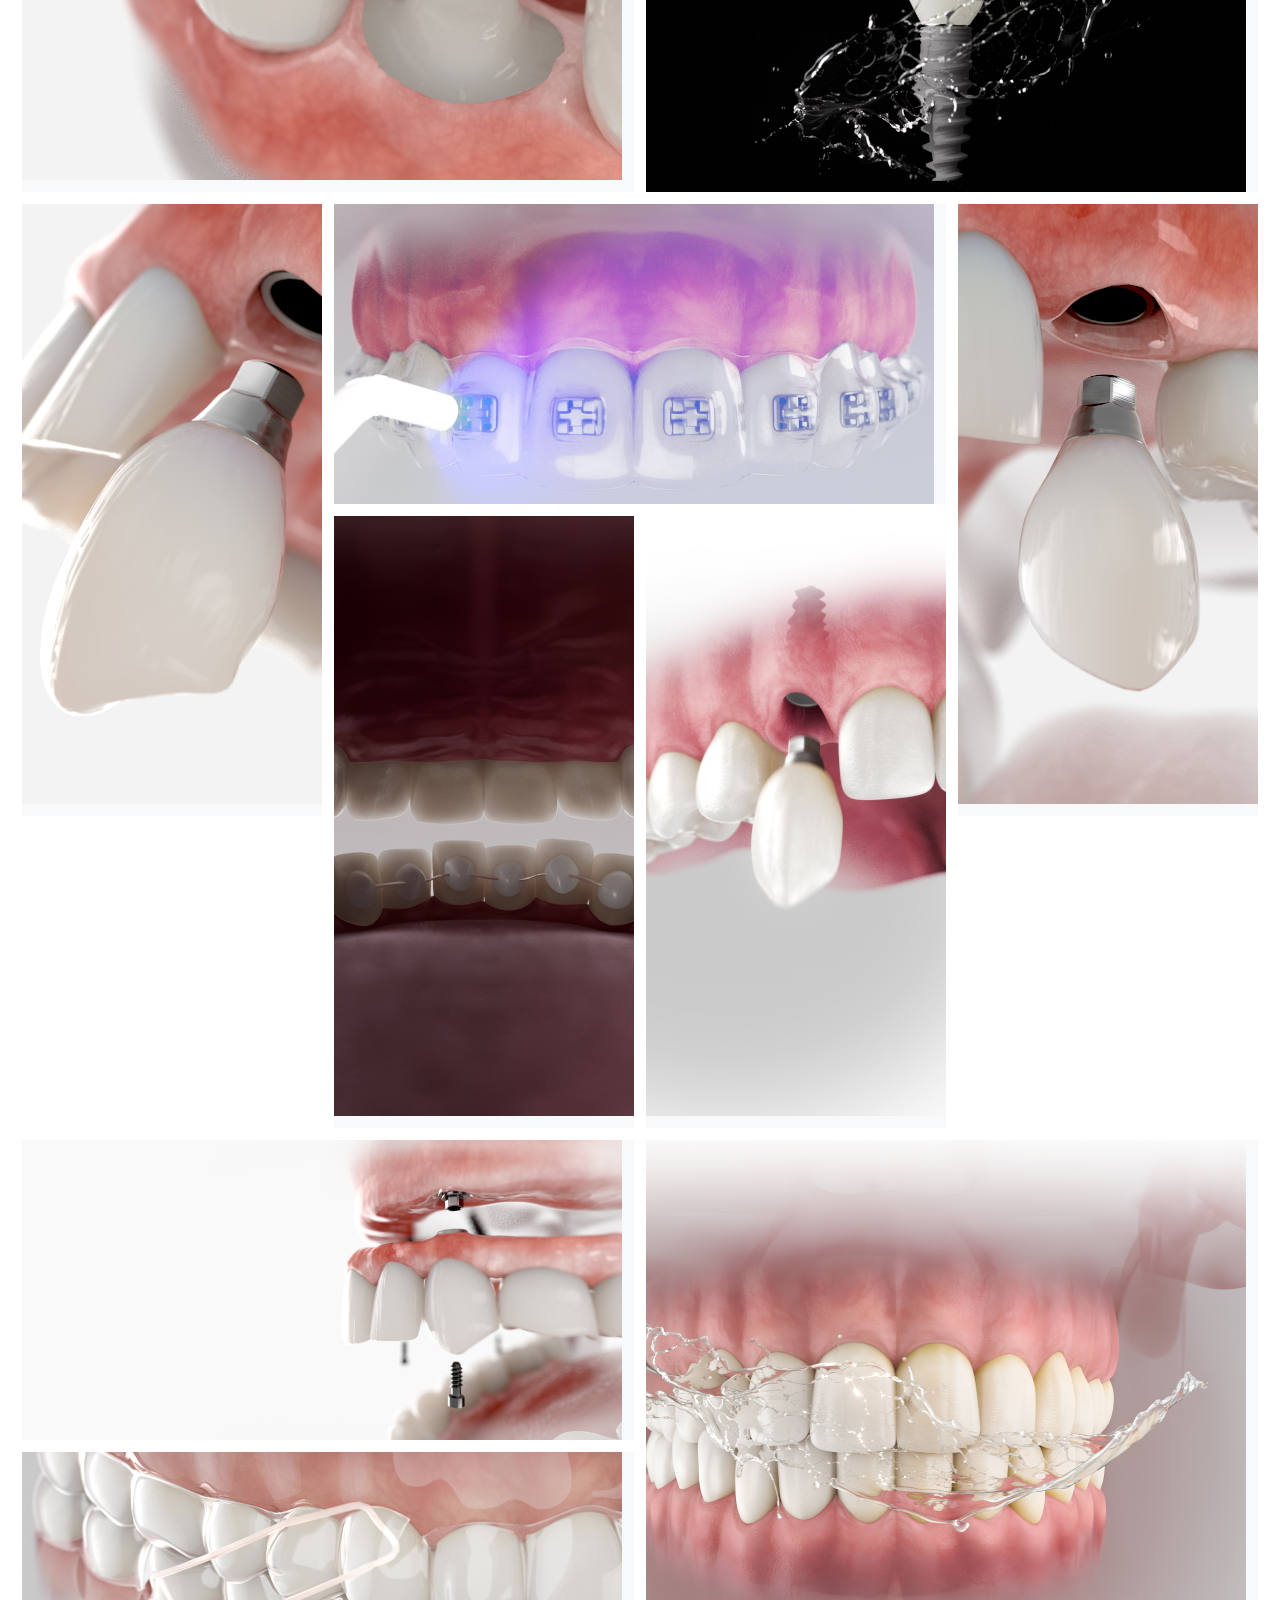
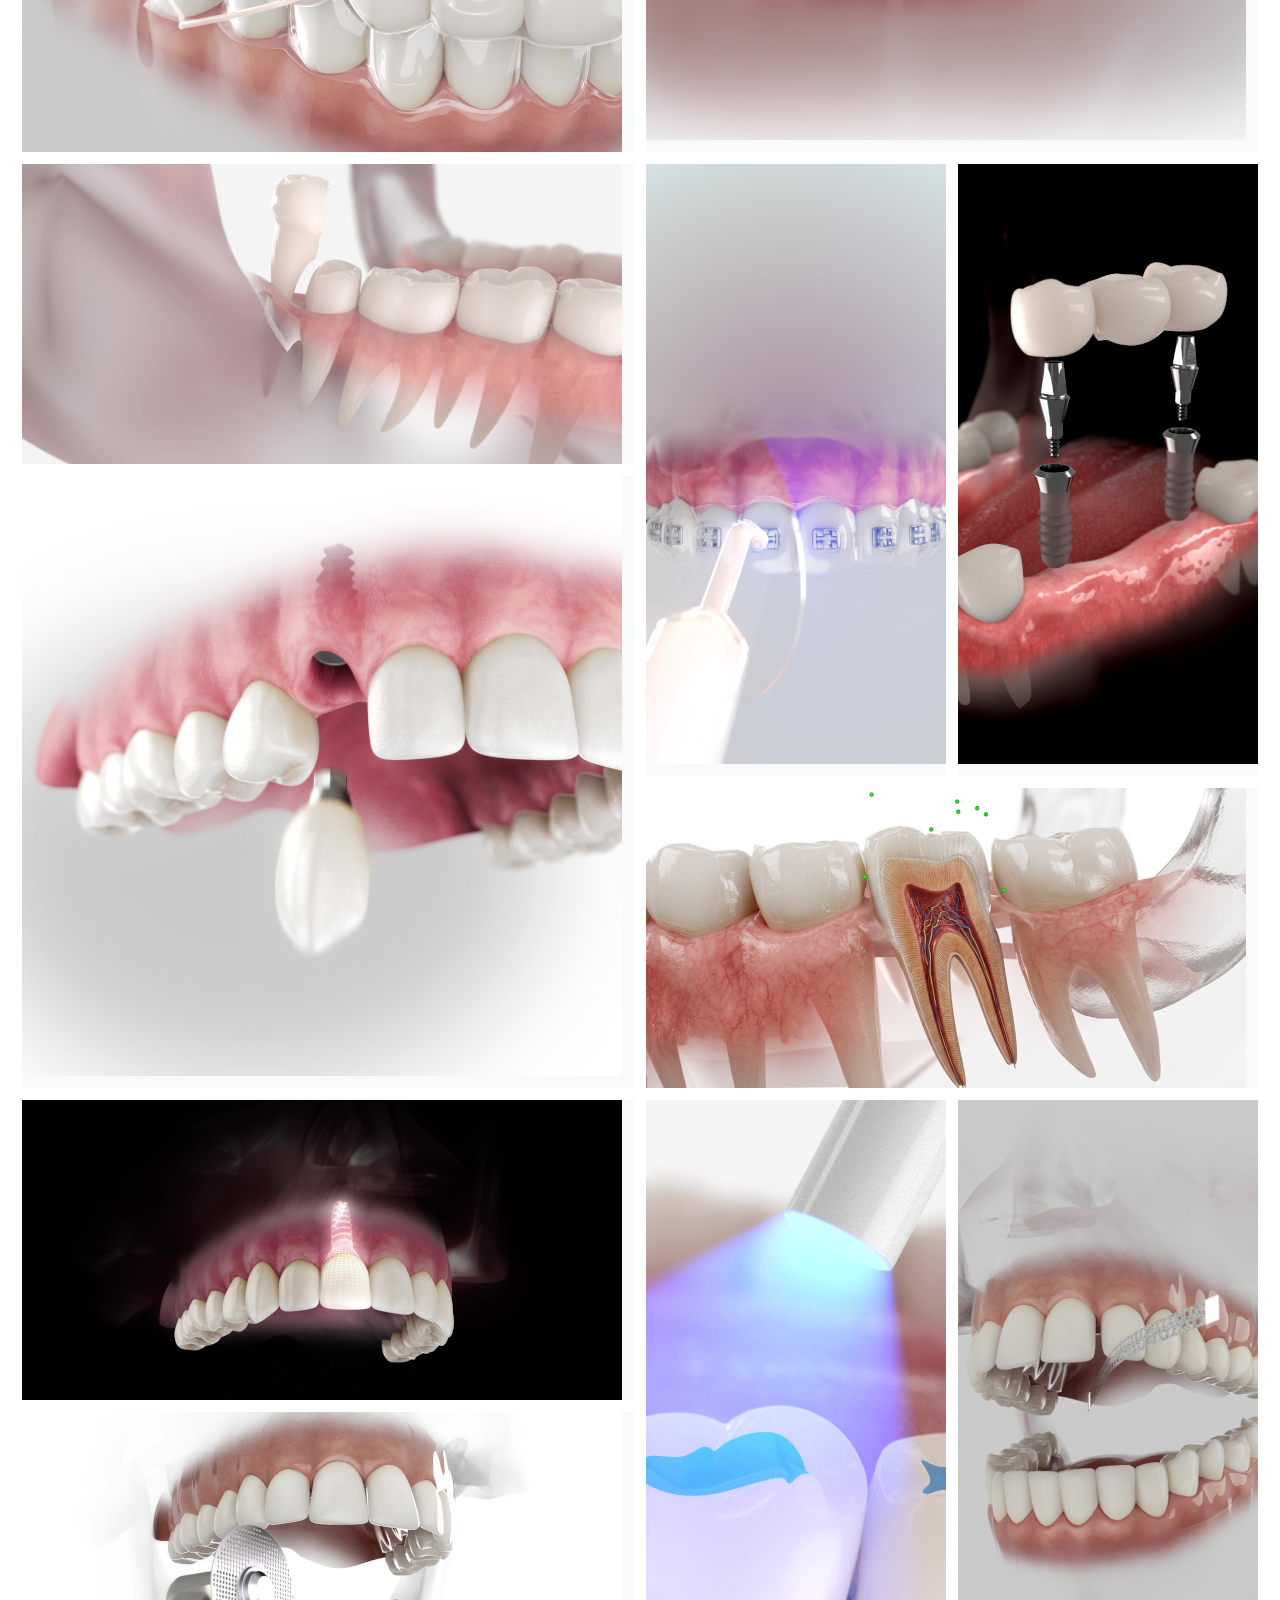
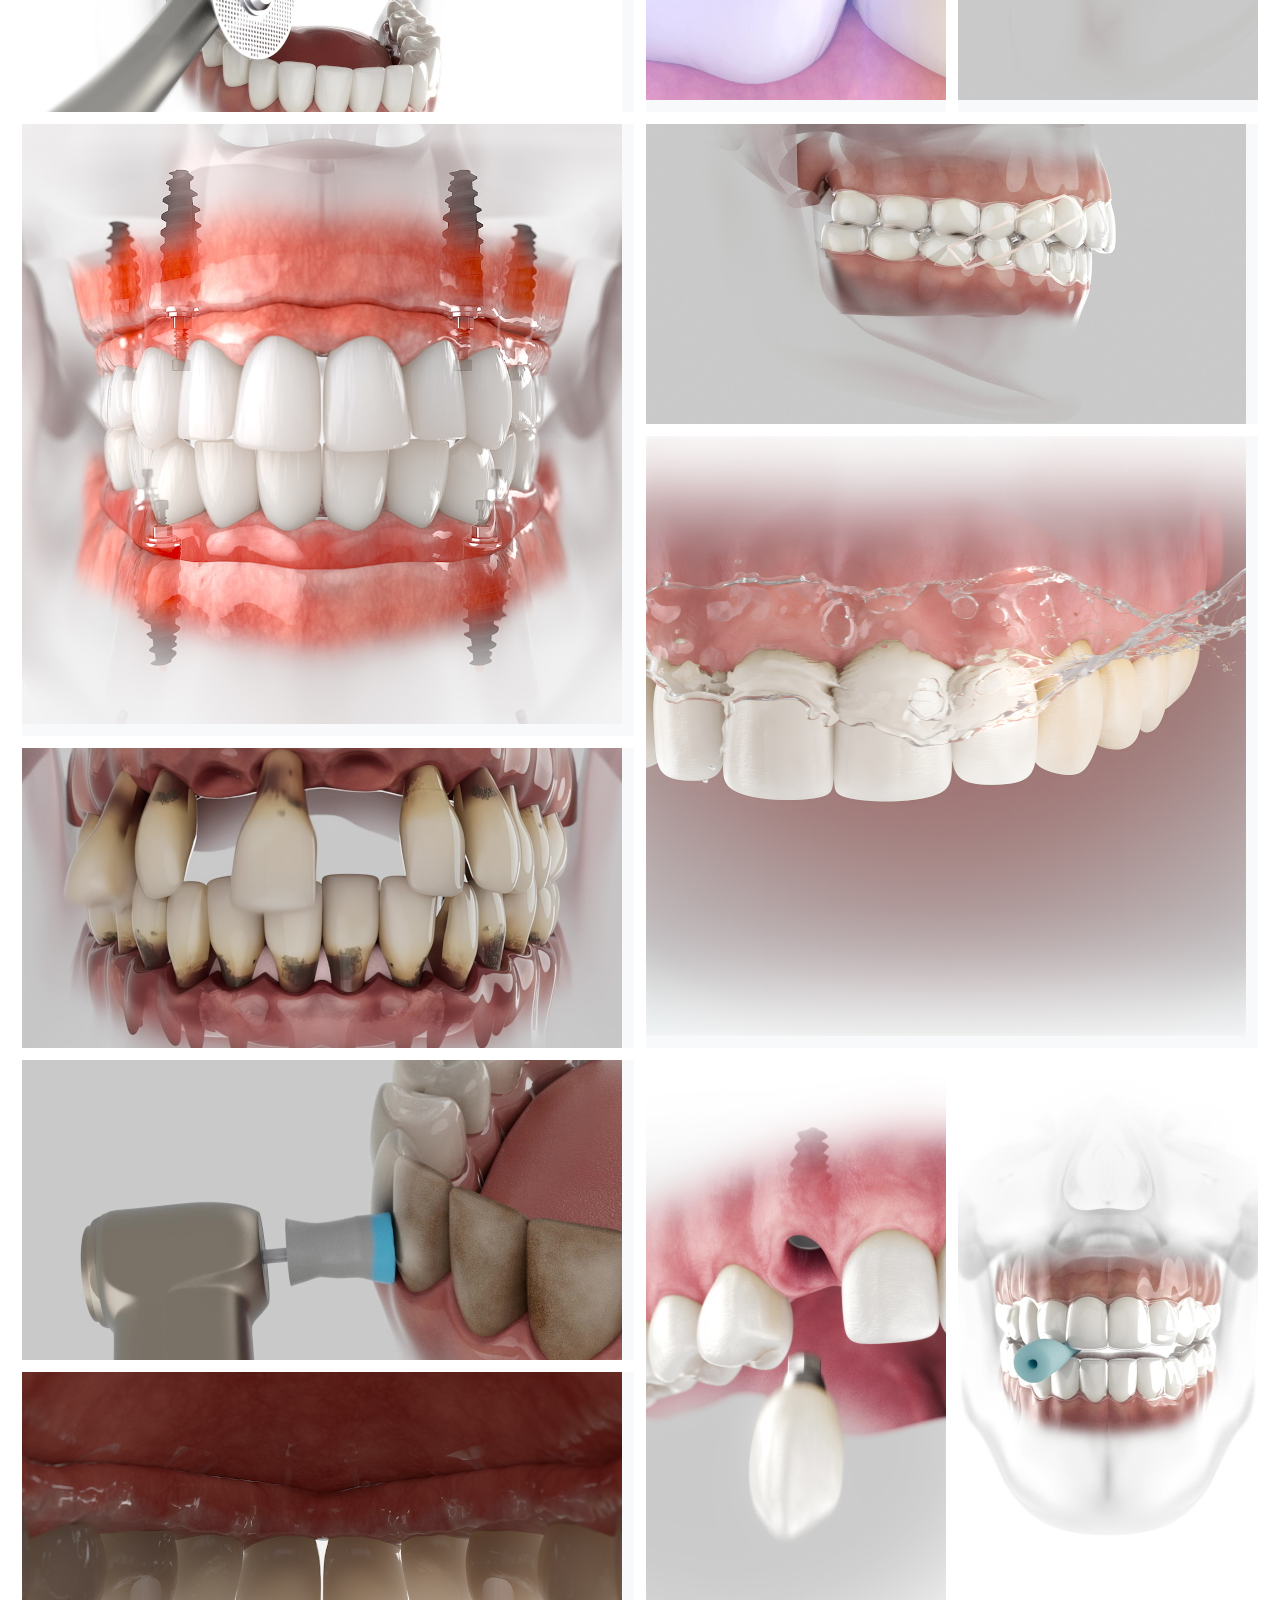
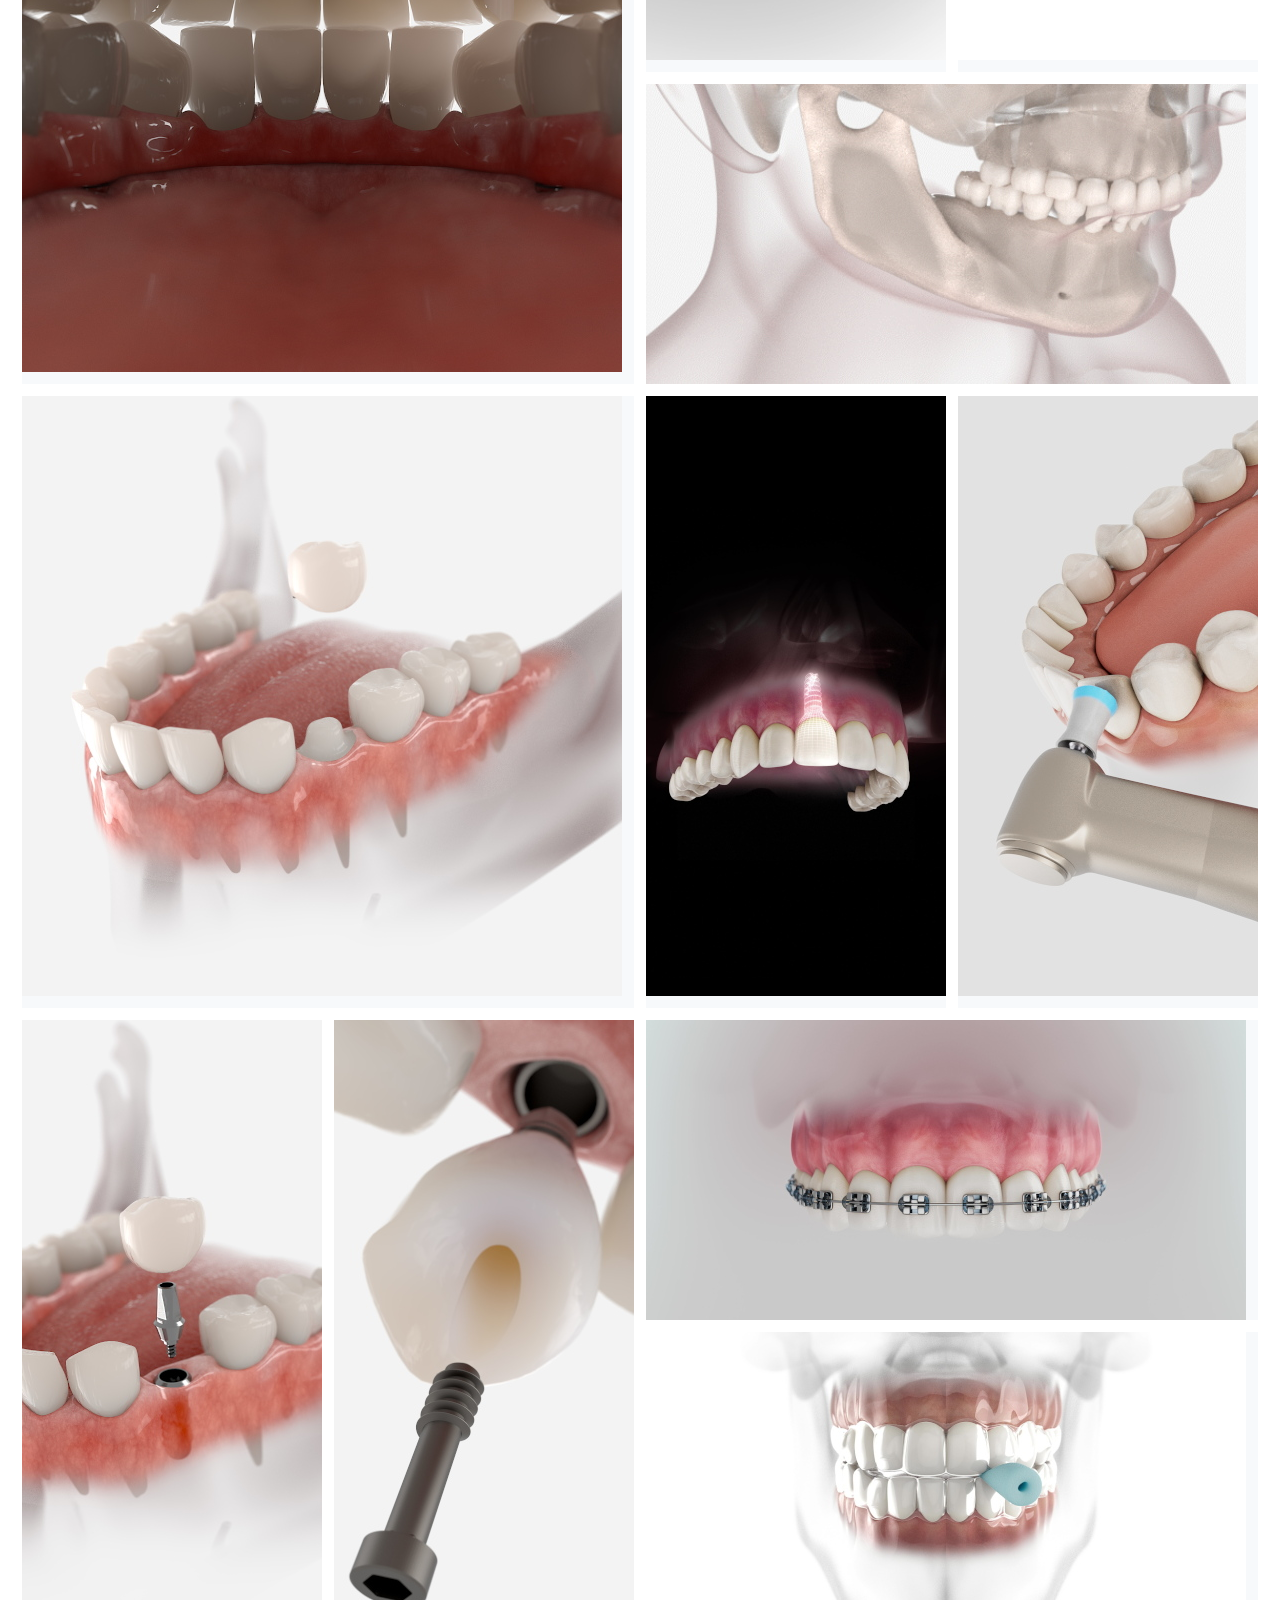
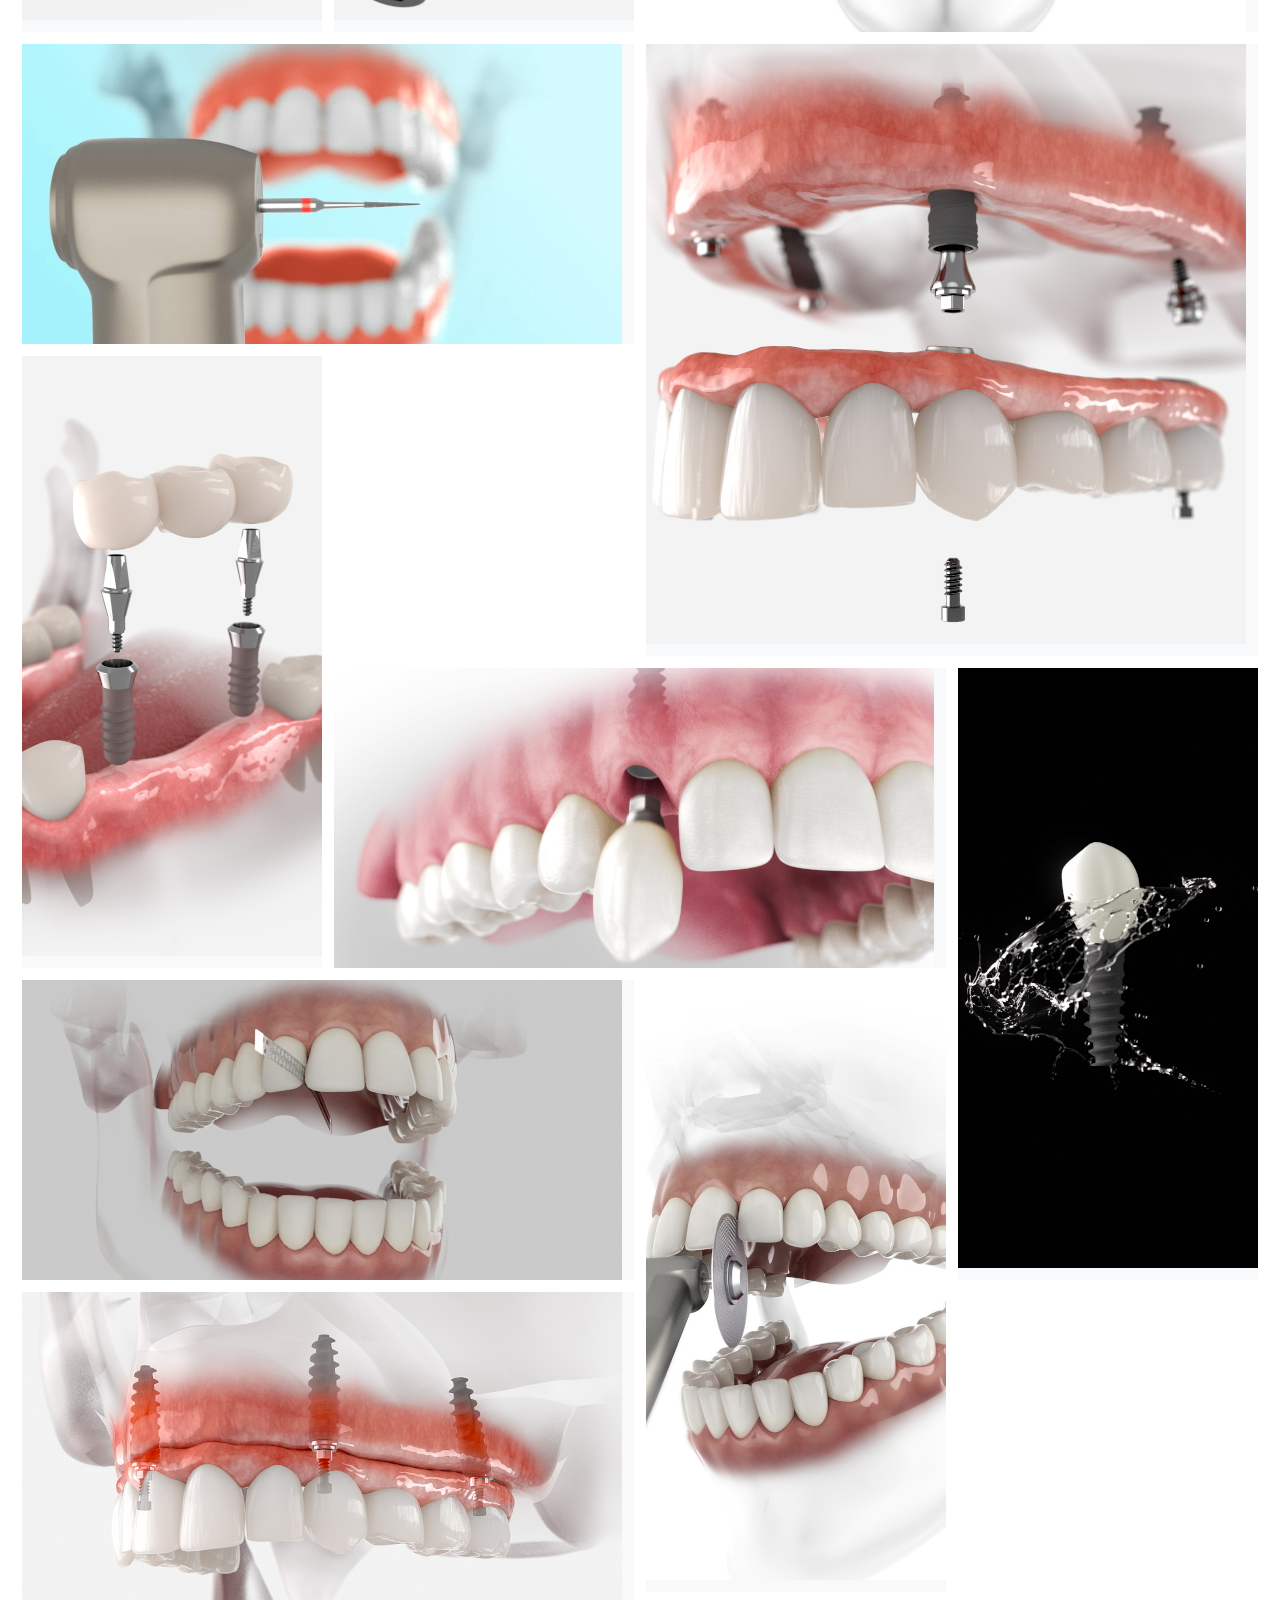
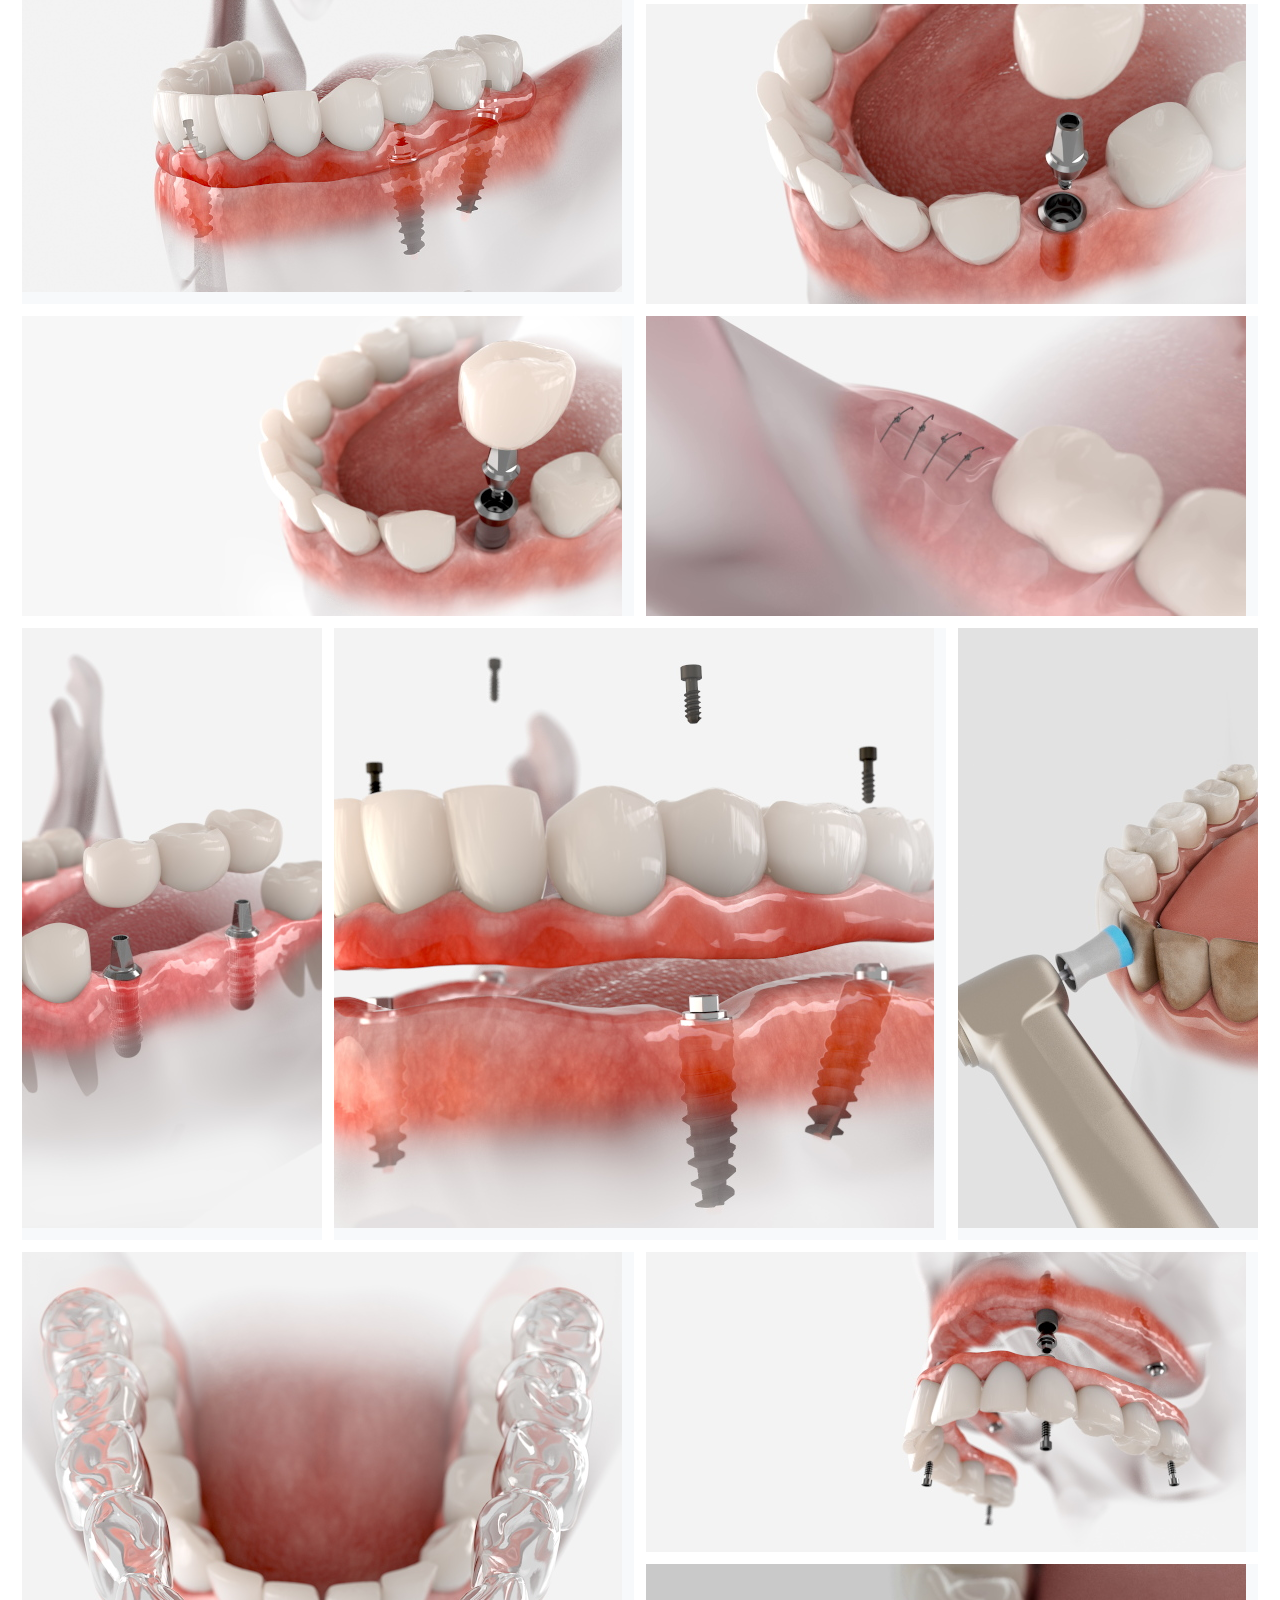
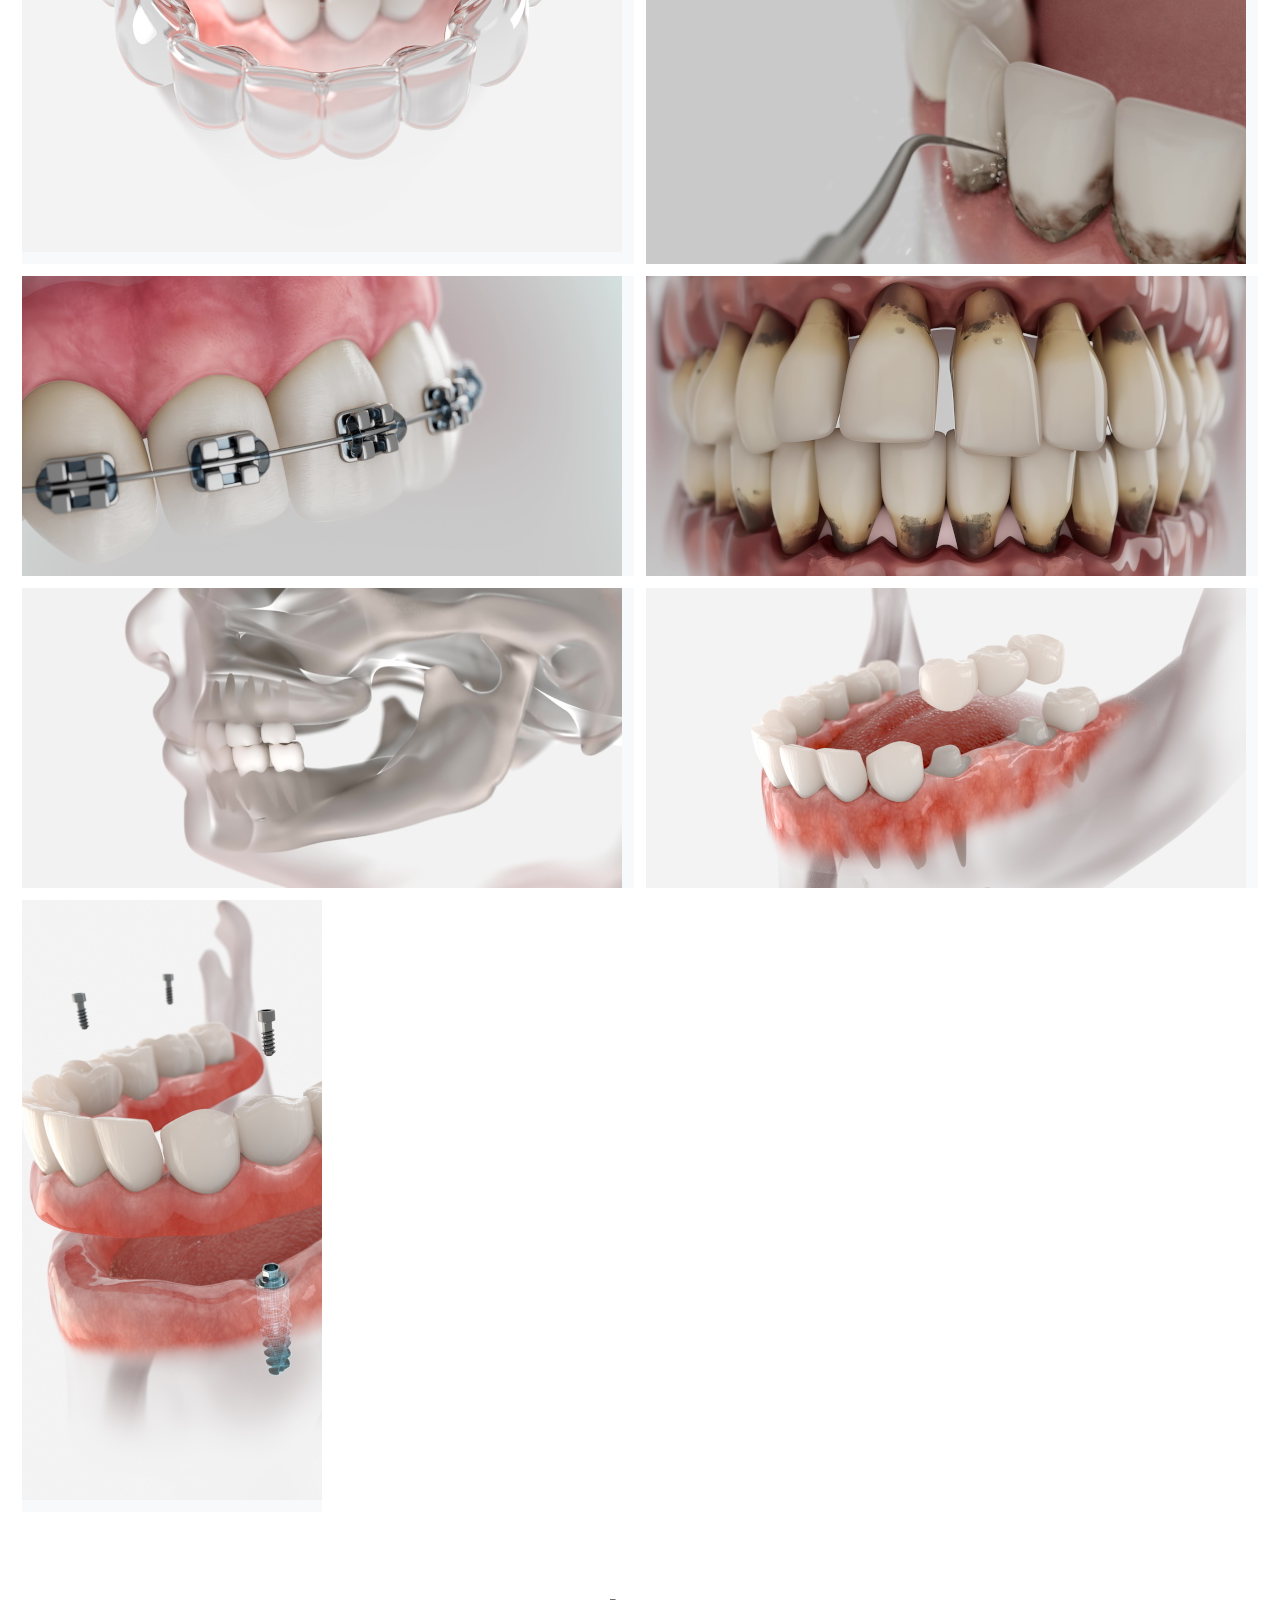
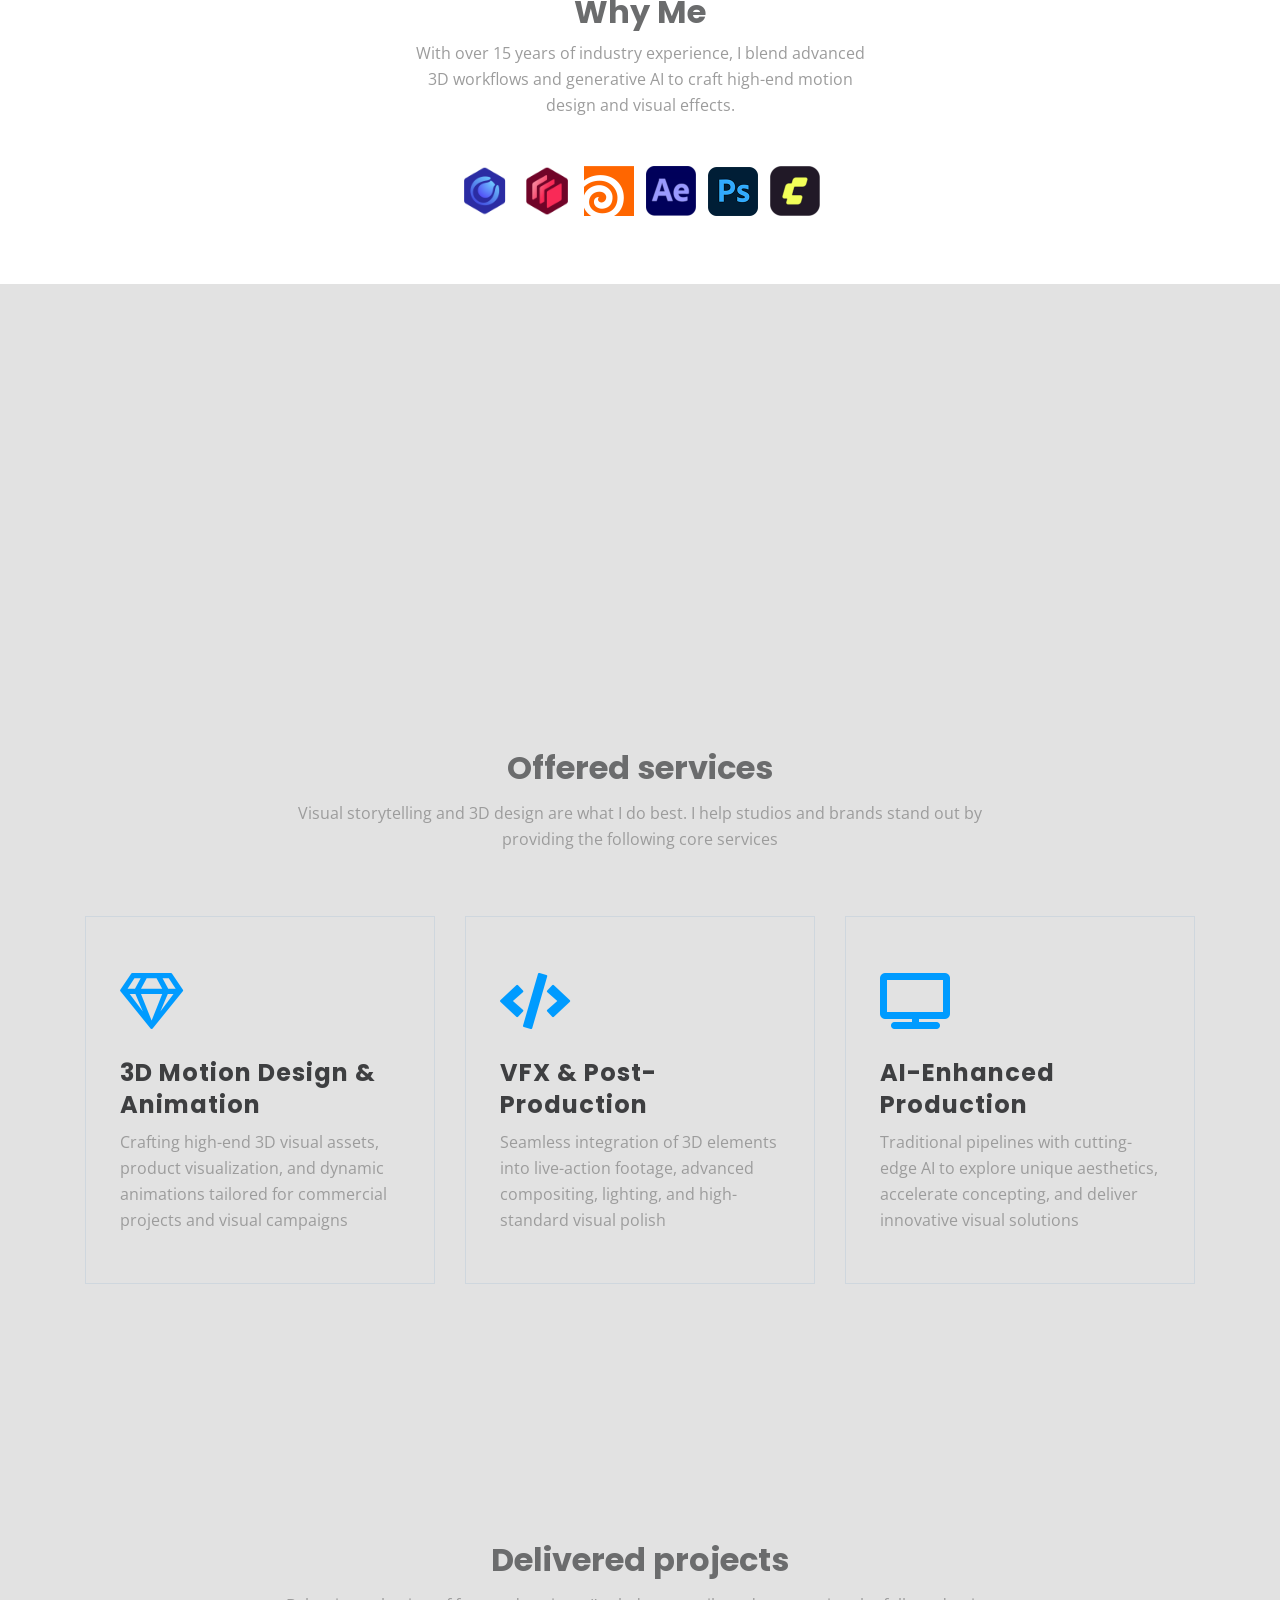
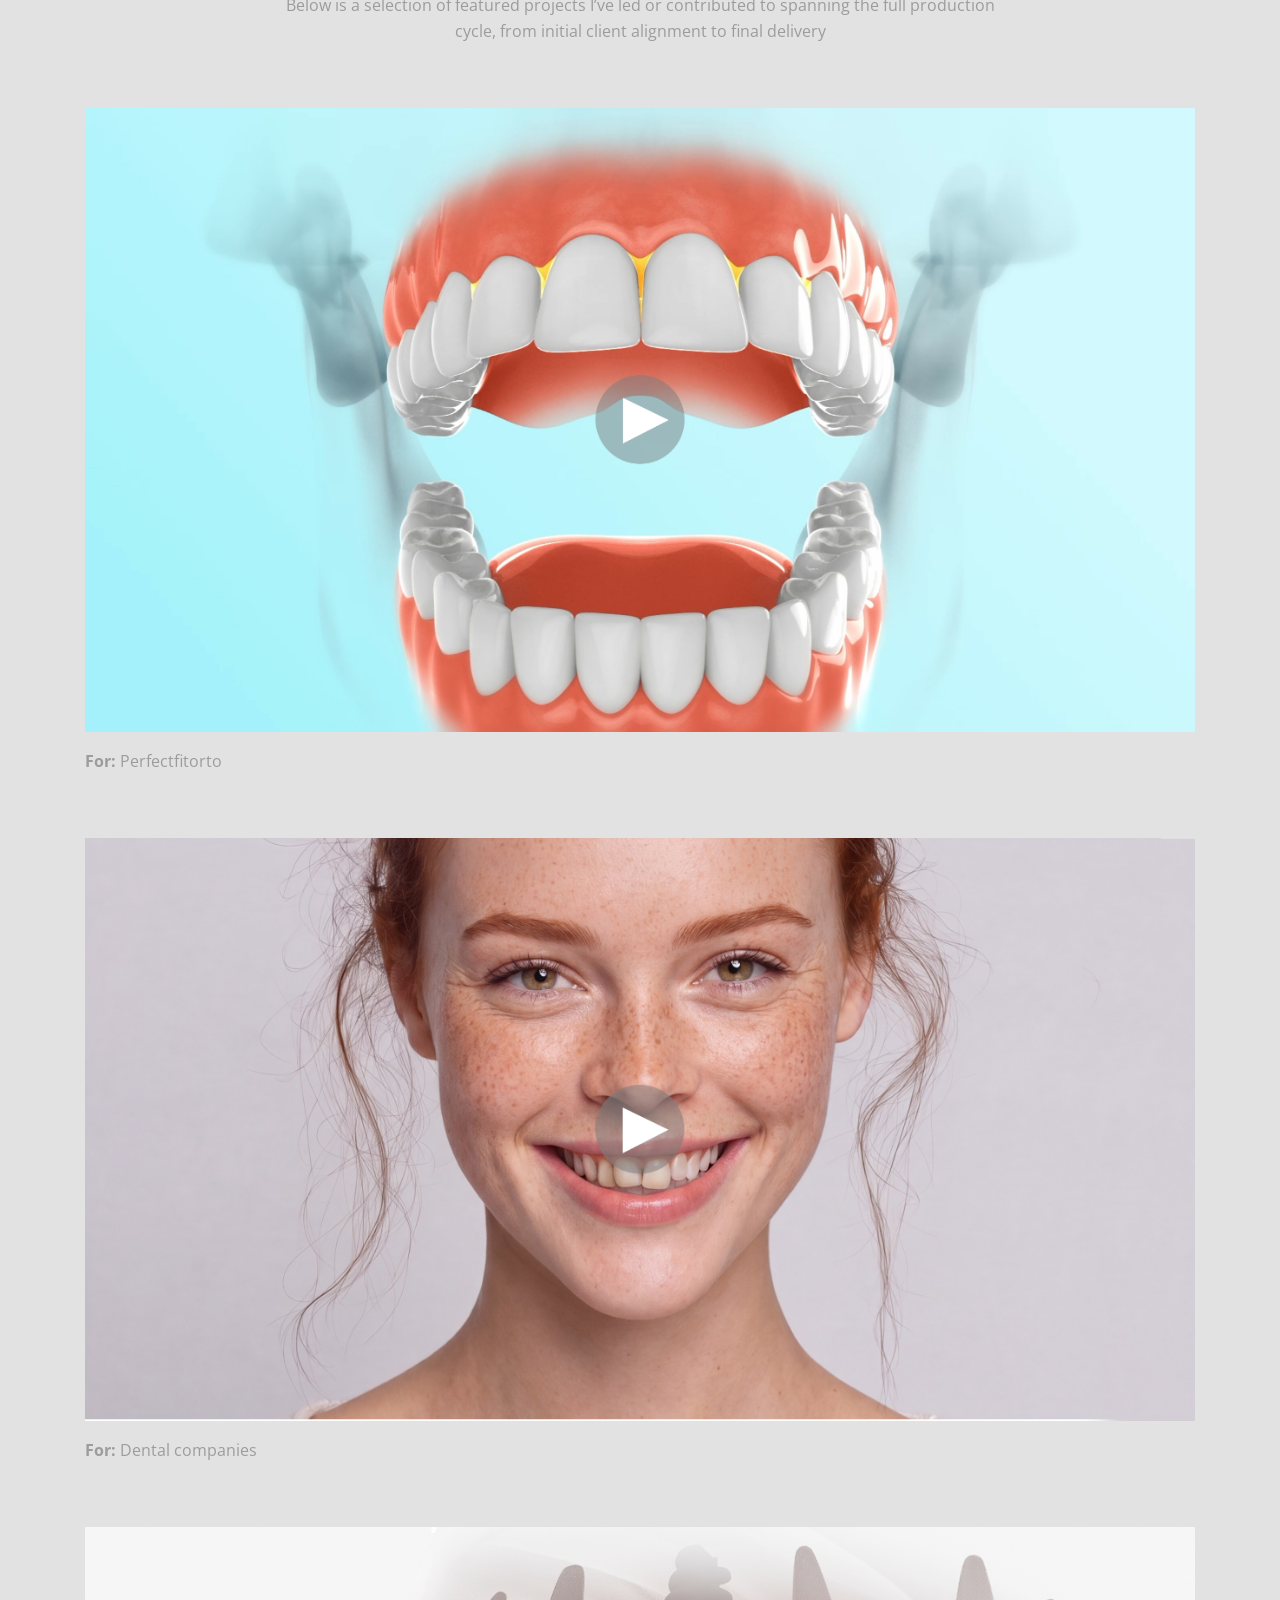
==== commit 8d86cbe1: "Update index.html" ====
--- a/index.html
+++ b/index.html
@@ -223,7 +223,7 @@
                         <p><strong>For:</strong> Stock </p>
                     </div> <!-- end of text-container -->
                     <div class="text-container">
-                        <div class="image-container project-video-container" role="button" tabindex="0" data-video-url="https://www.youtube.com/embed/evcwv2uioZ8?autoplay=1&mute=1&rel=0&modestbranding=1&playsinline=1">
+                        <div class="image-container project-video-container" role="button" tabindex="0" data-video-url="https://www.youtube.com/embed/cEImmMPc-o0?autoplay=1&mute=1&rel=0&modestbranding=1&playsinline=1">
                             <img class="img-fluid" src="images/project-4.jpg" alt="alternative">
                             <iframe class="project-video-frame" src="" title="Project video" allow="autoplay; encrypted-media" allowfullscreen></iframe>
                         </div> <!-- end of image-container -->
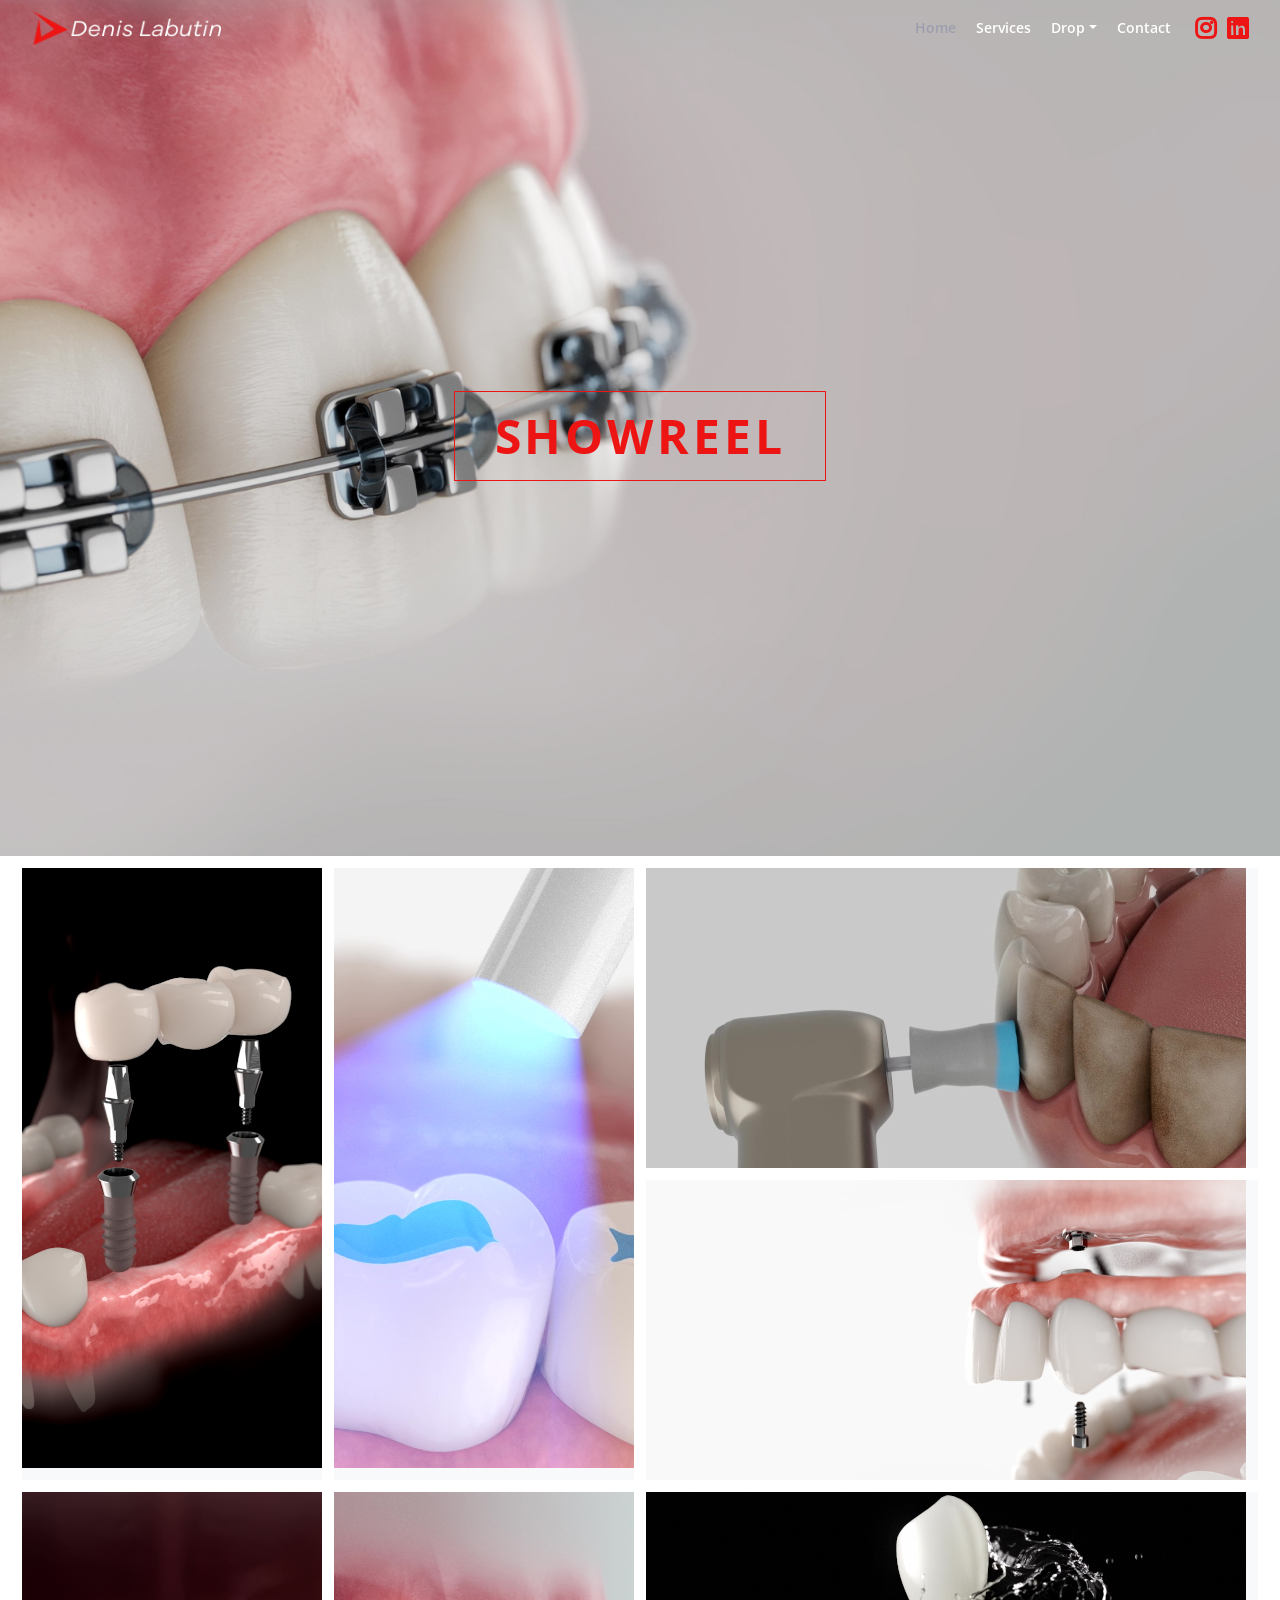
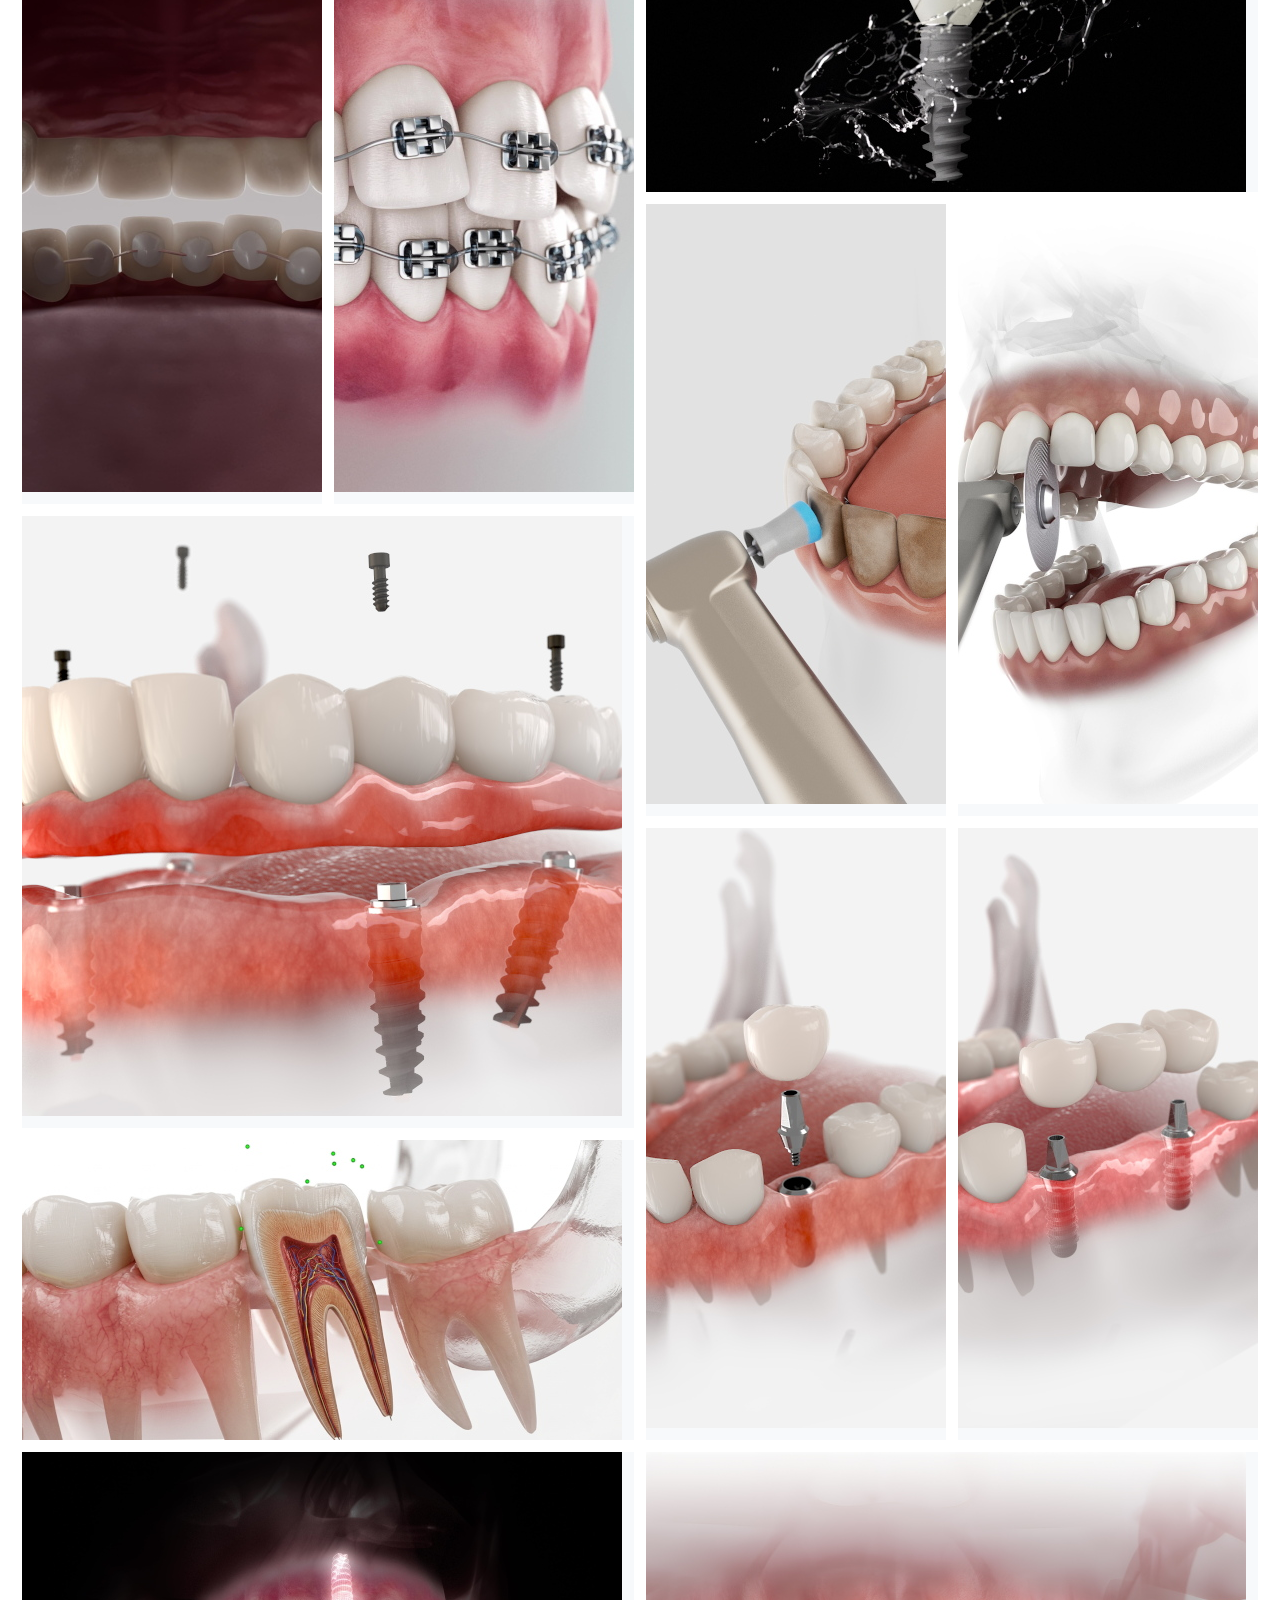
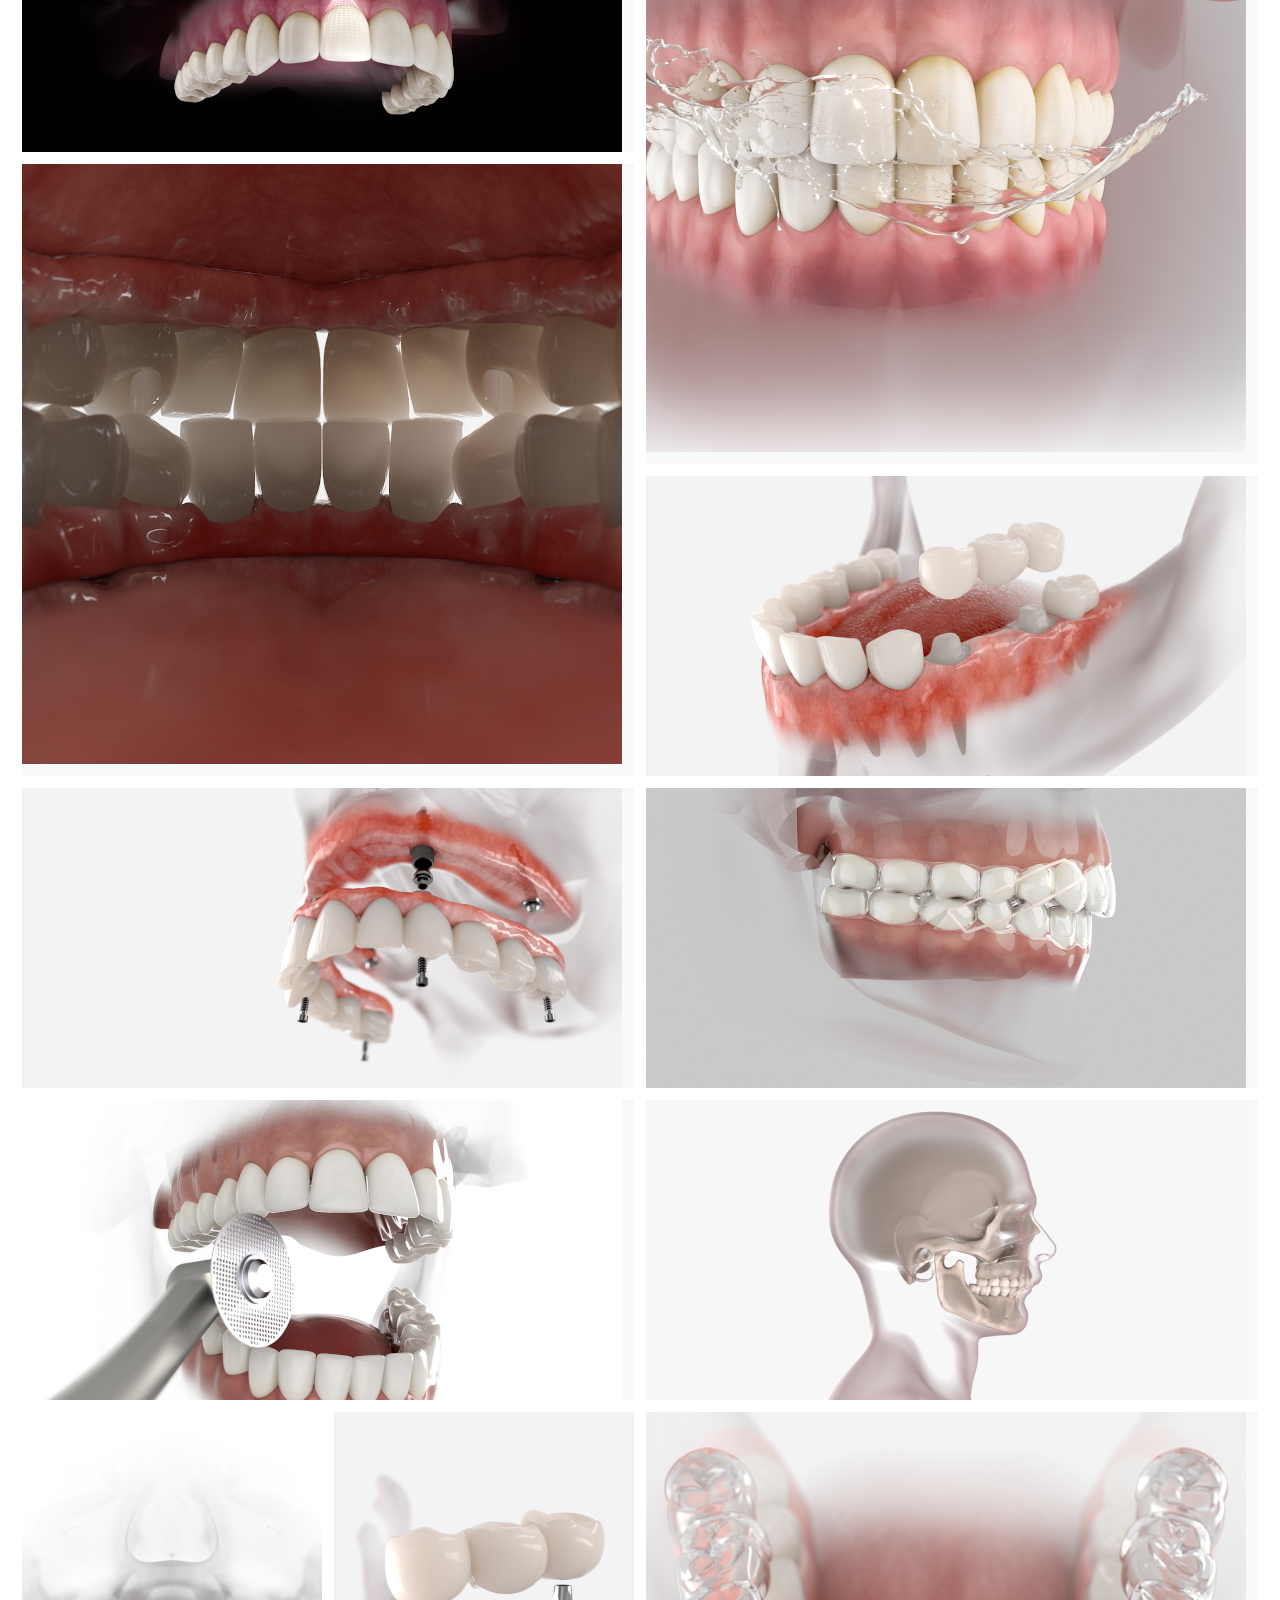
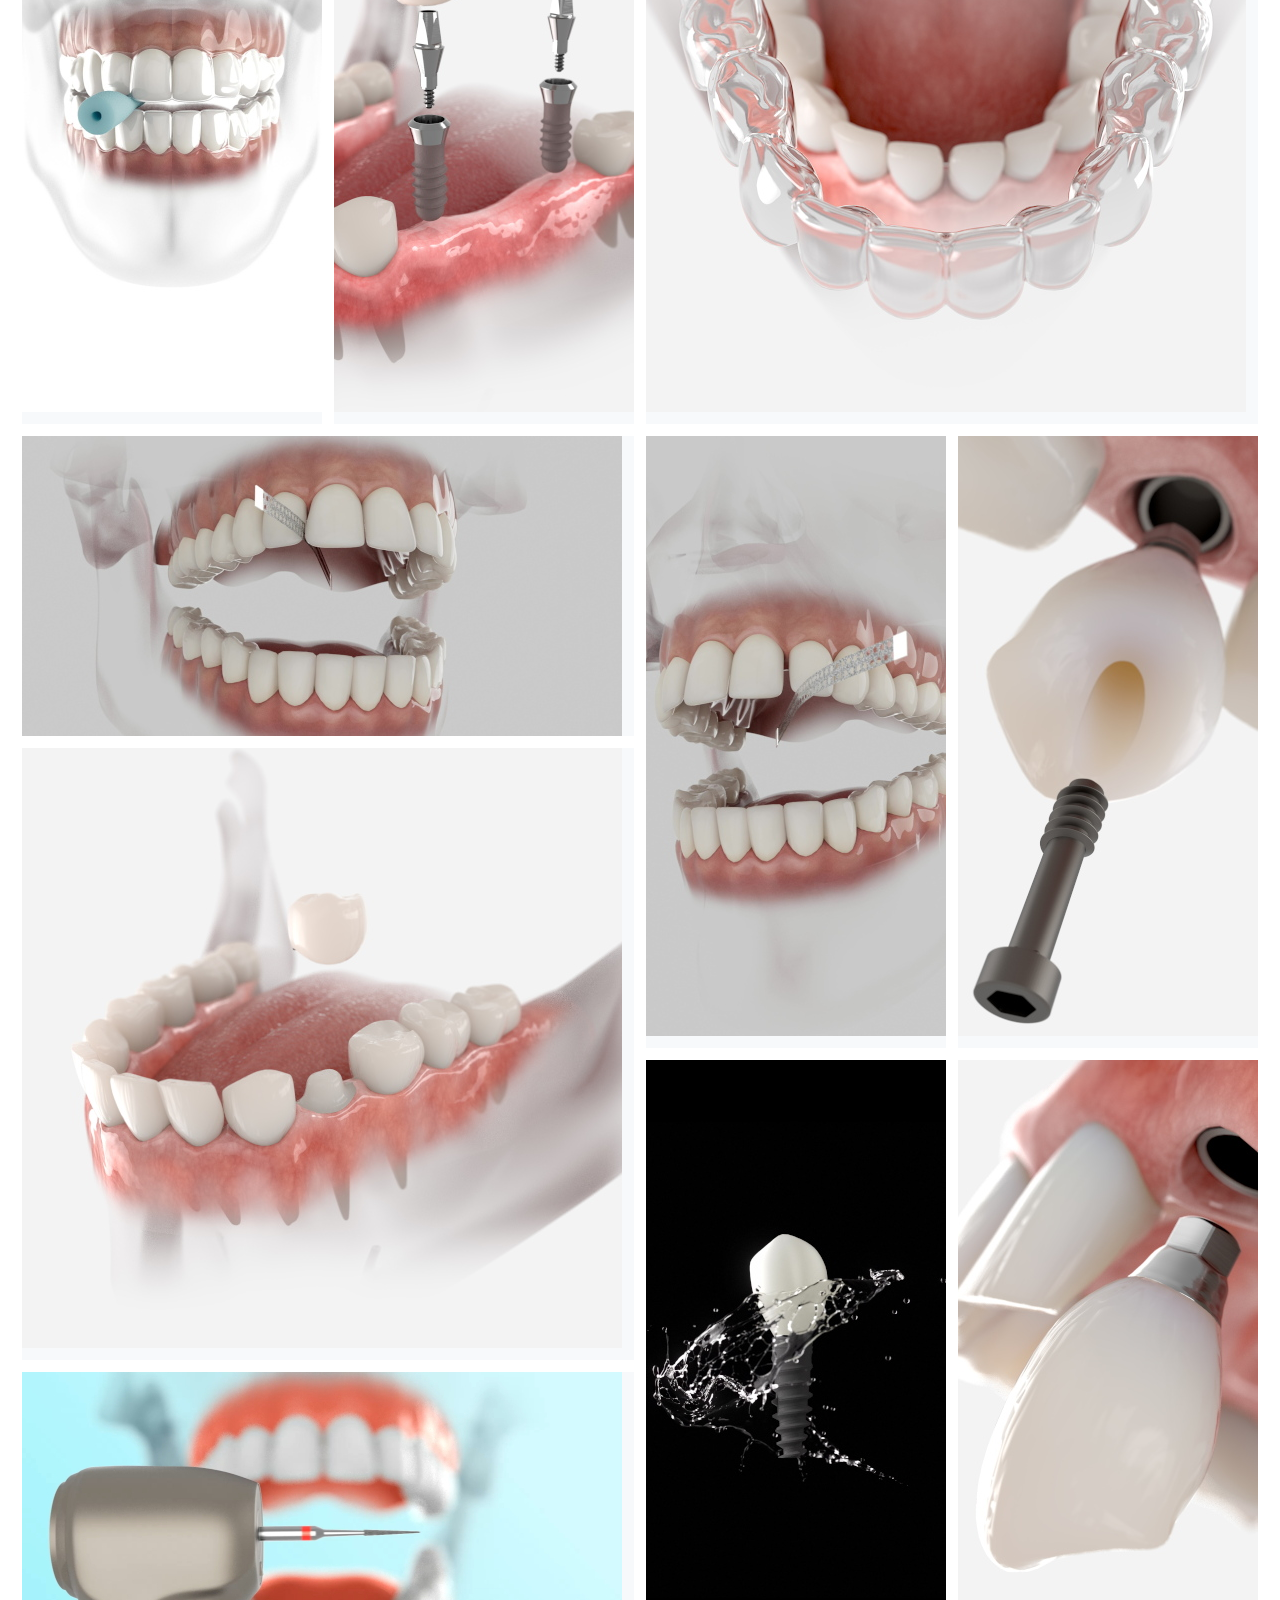
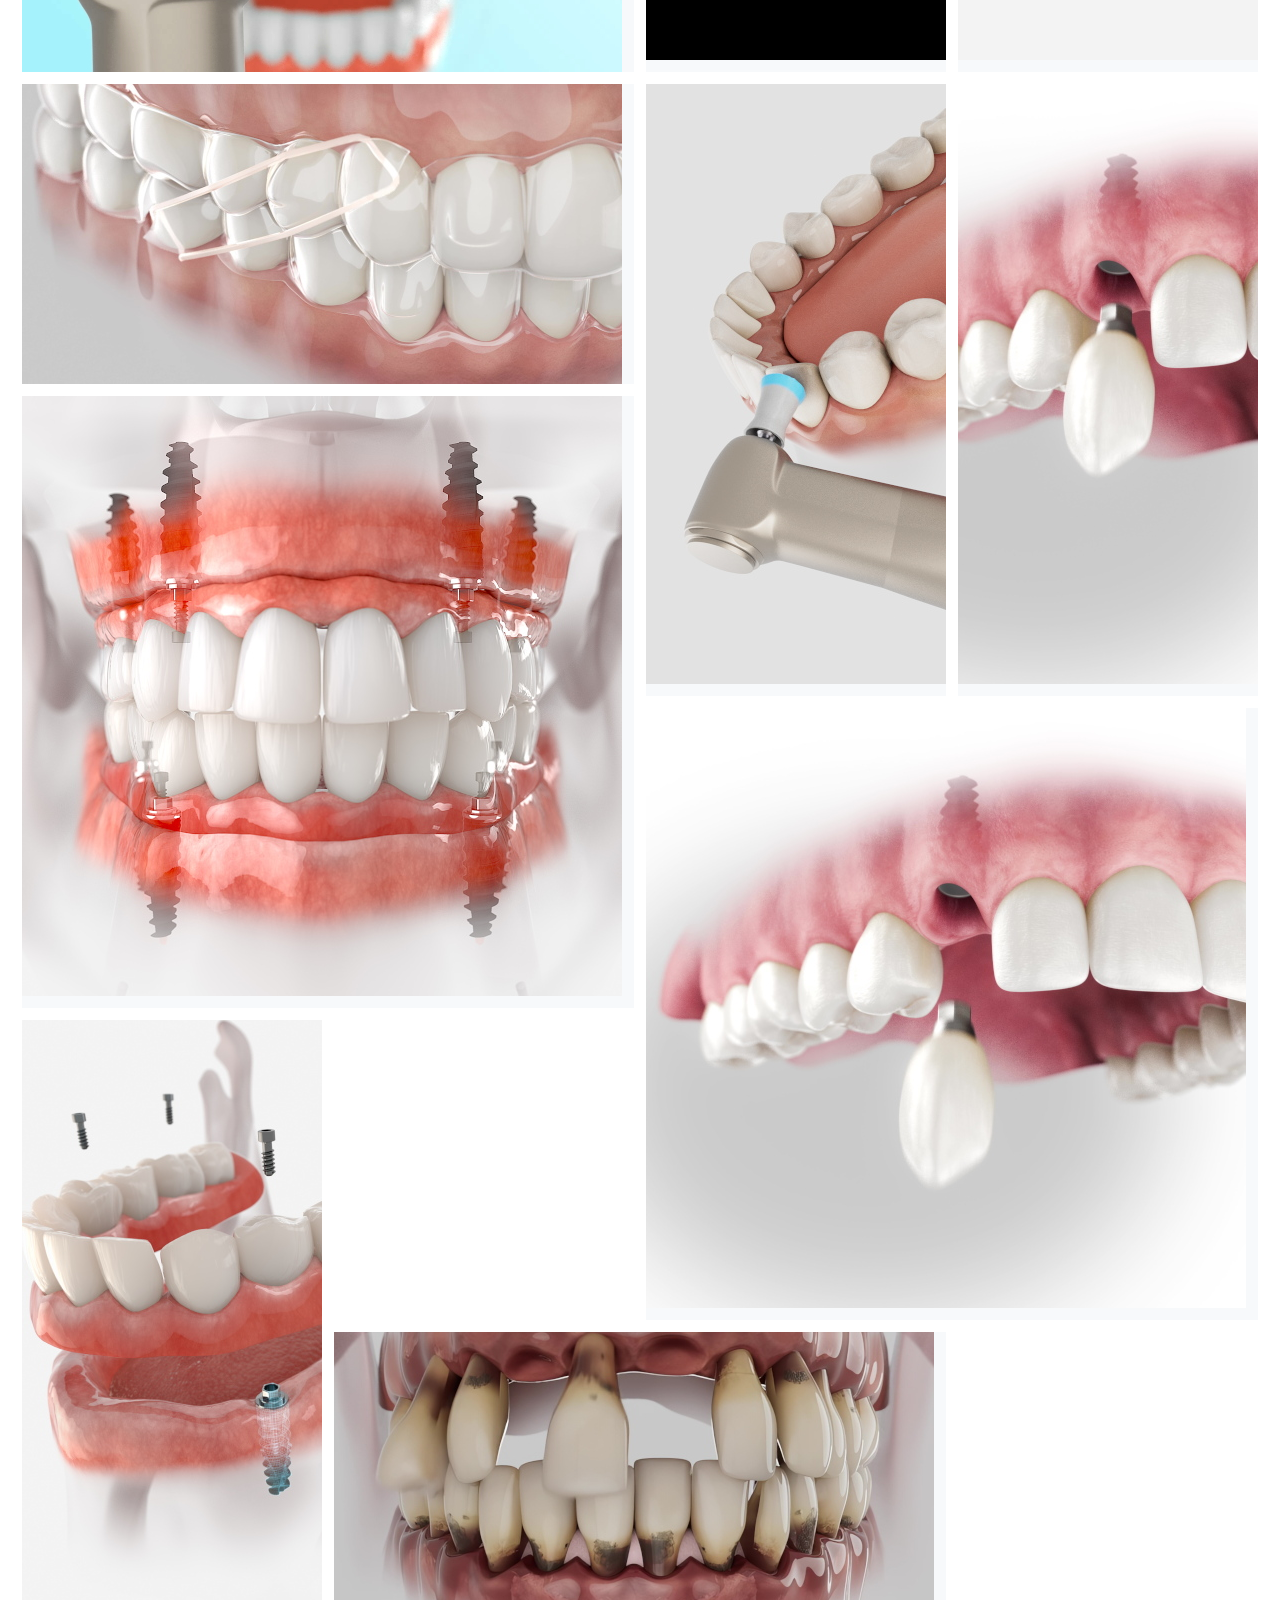
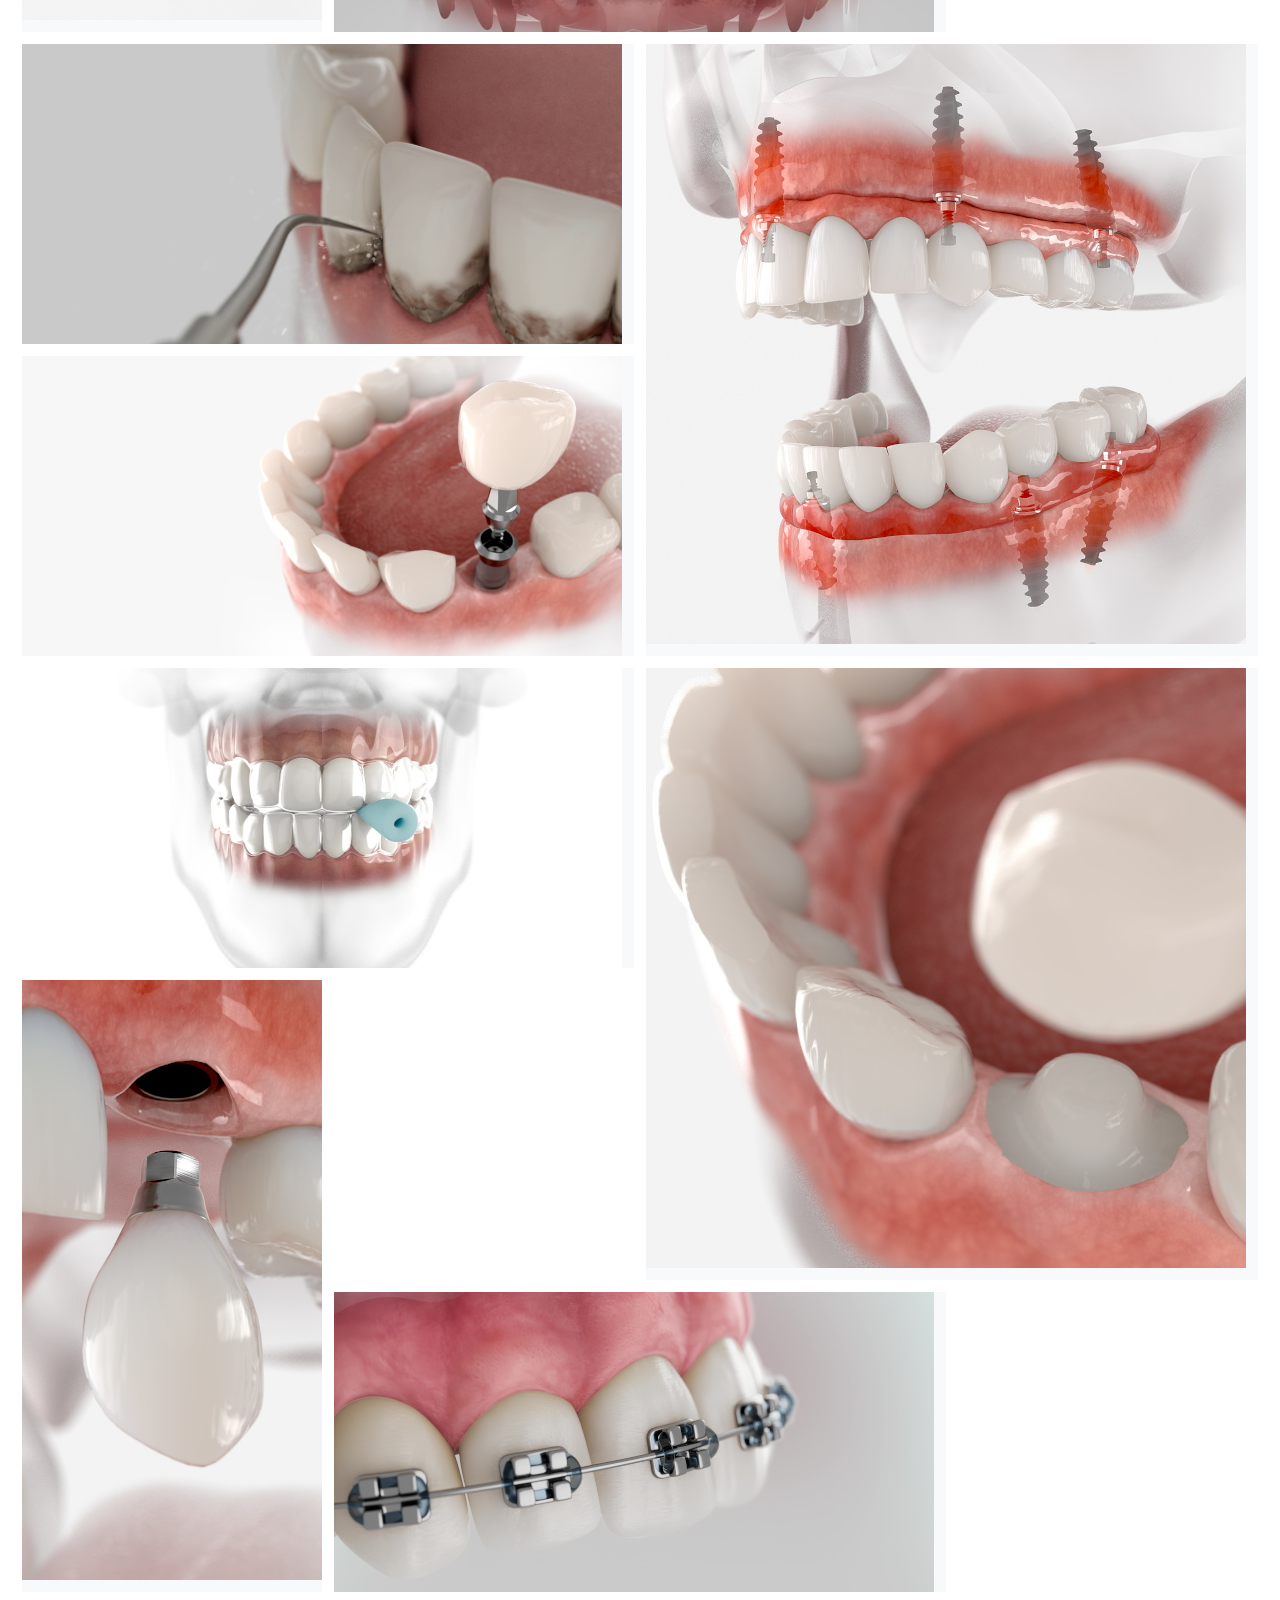
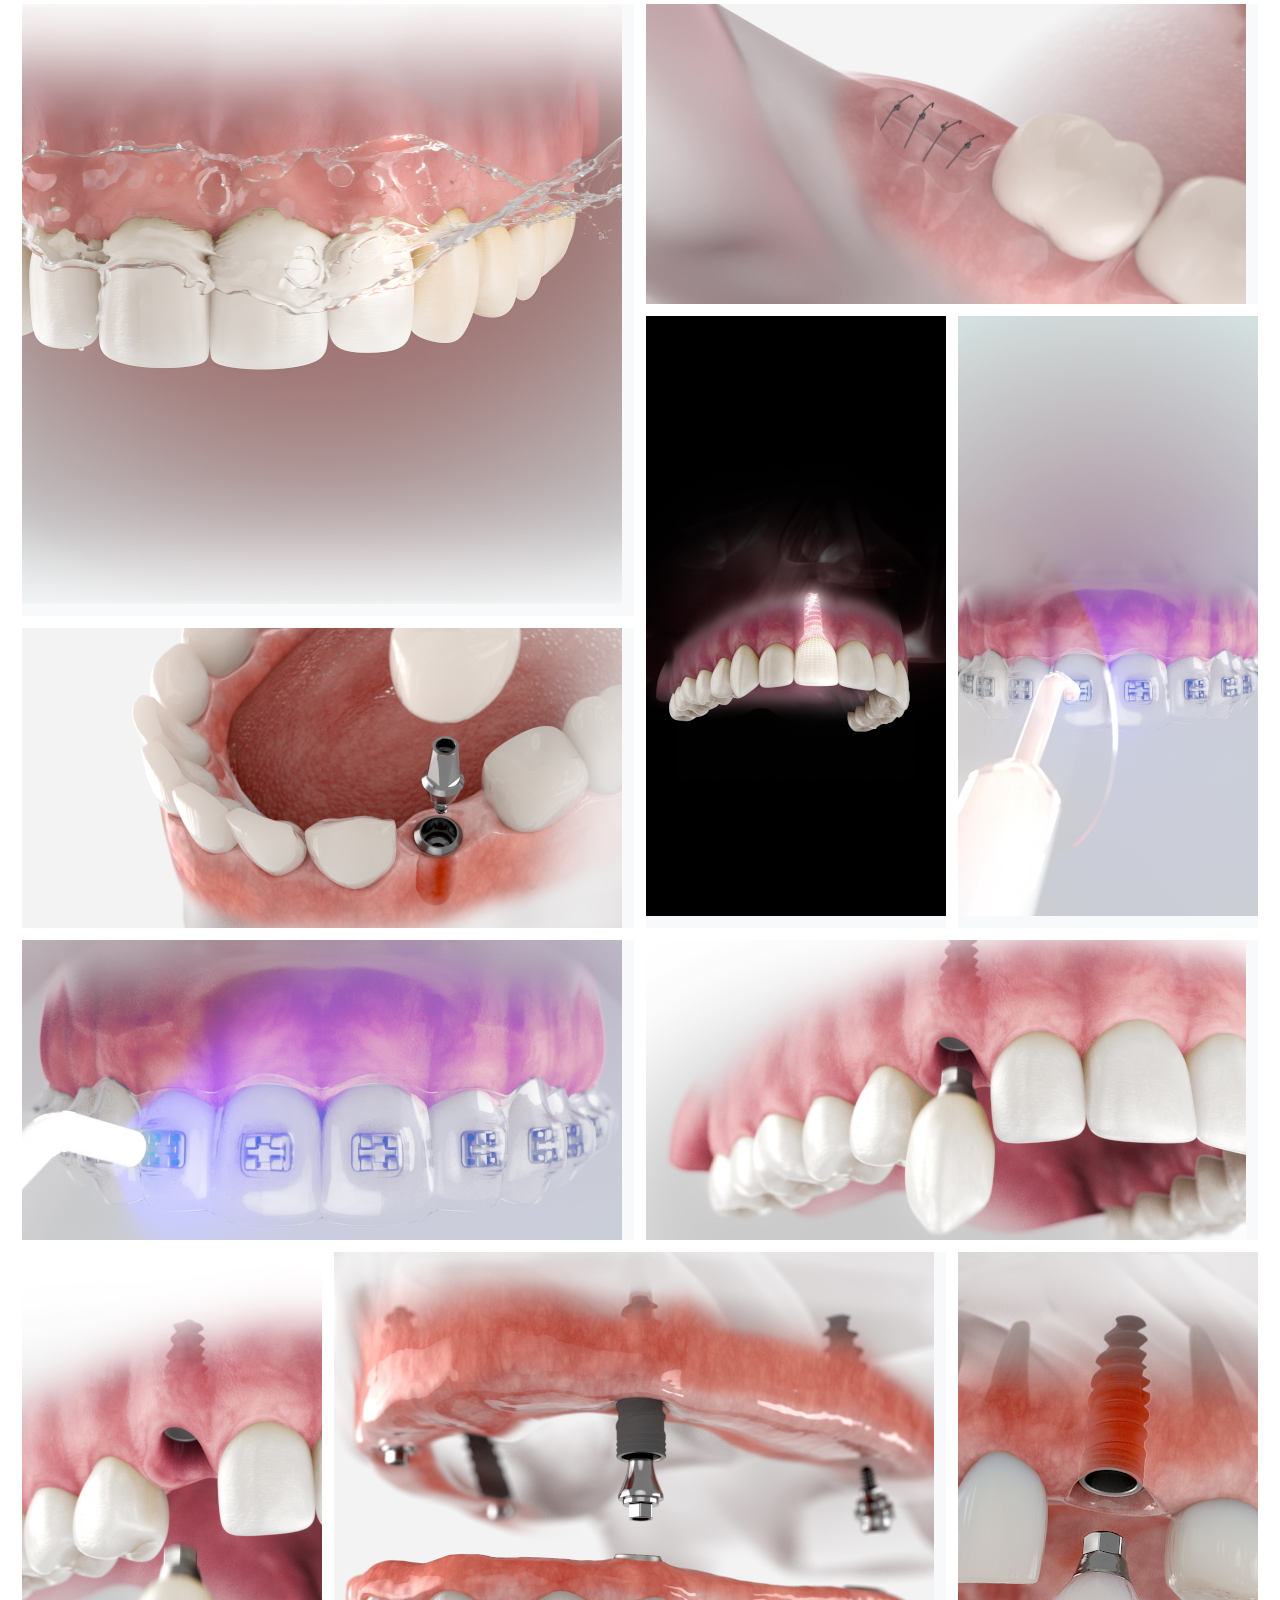
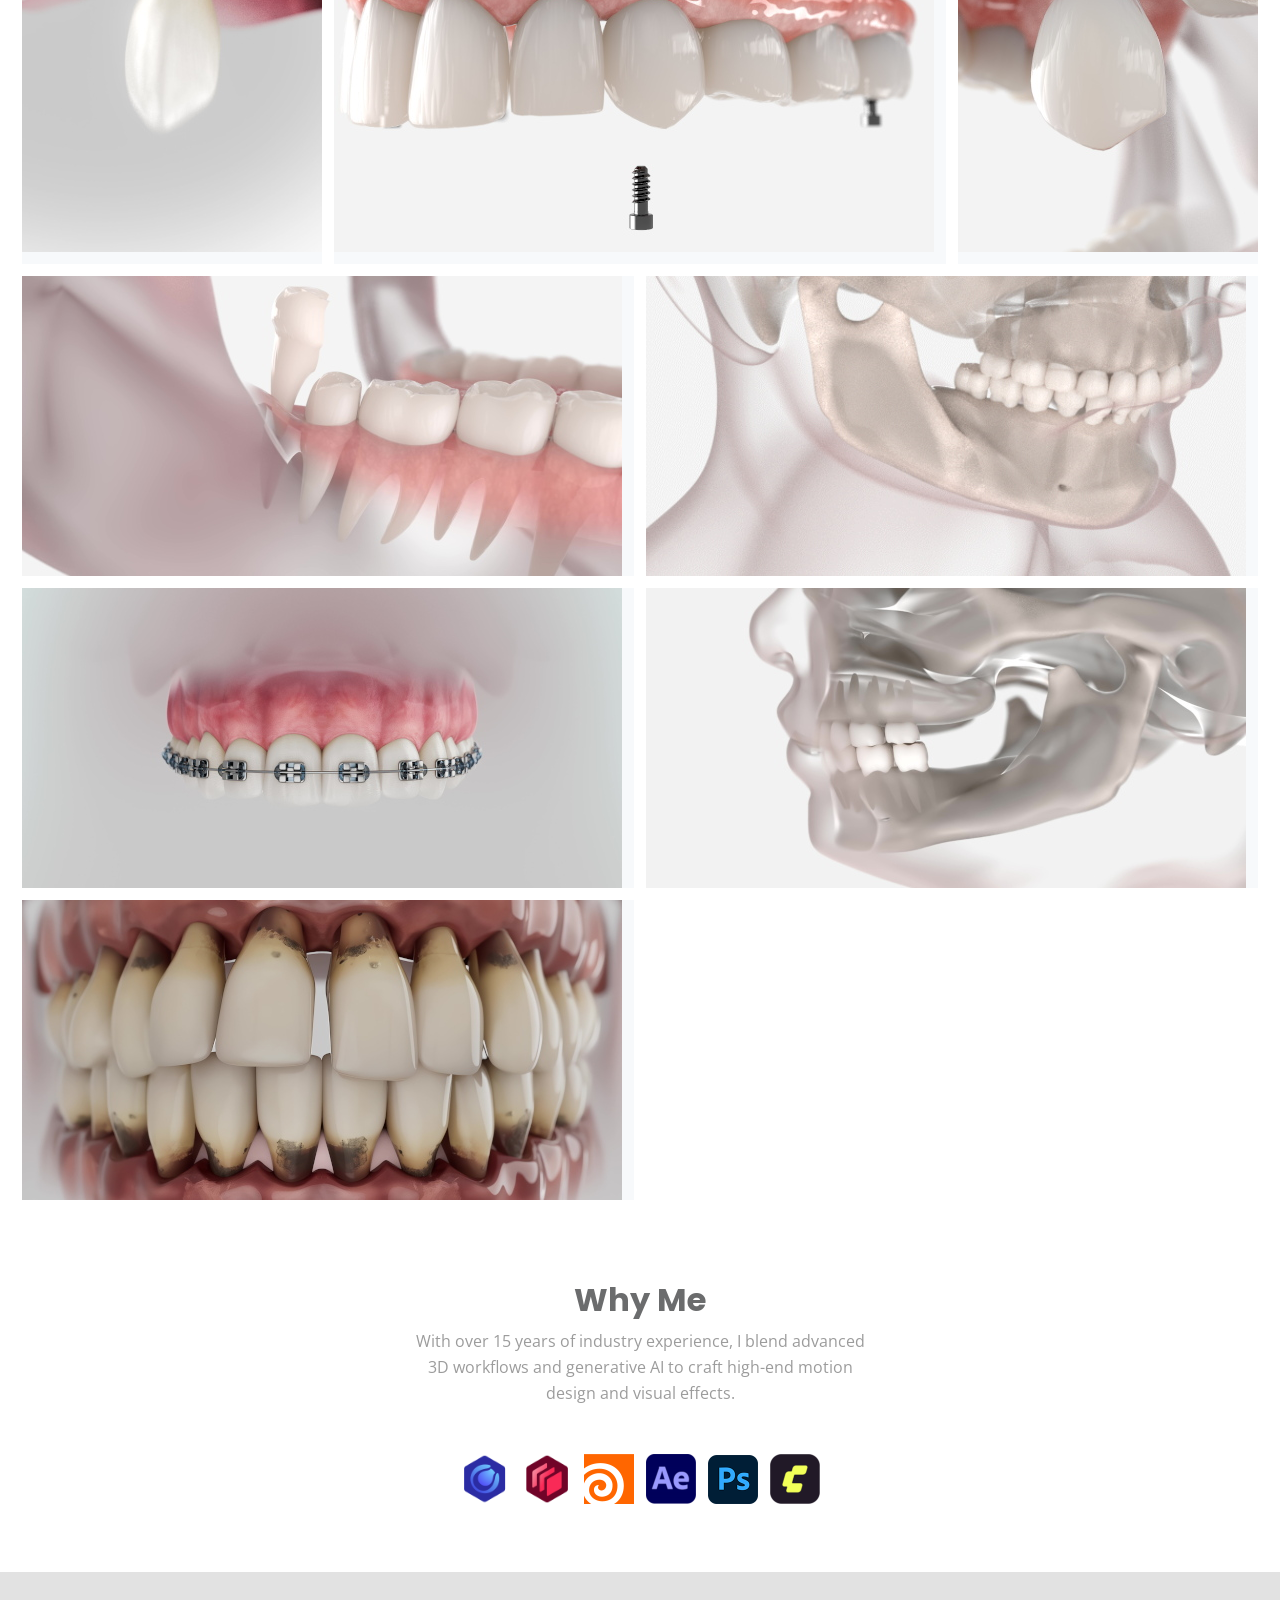
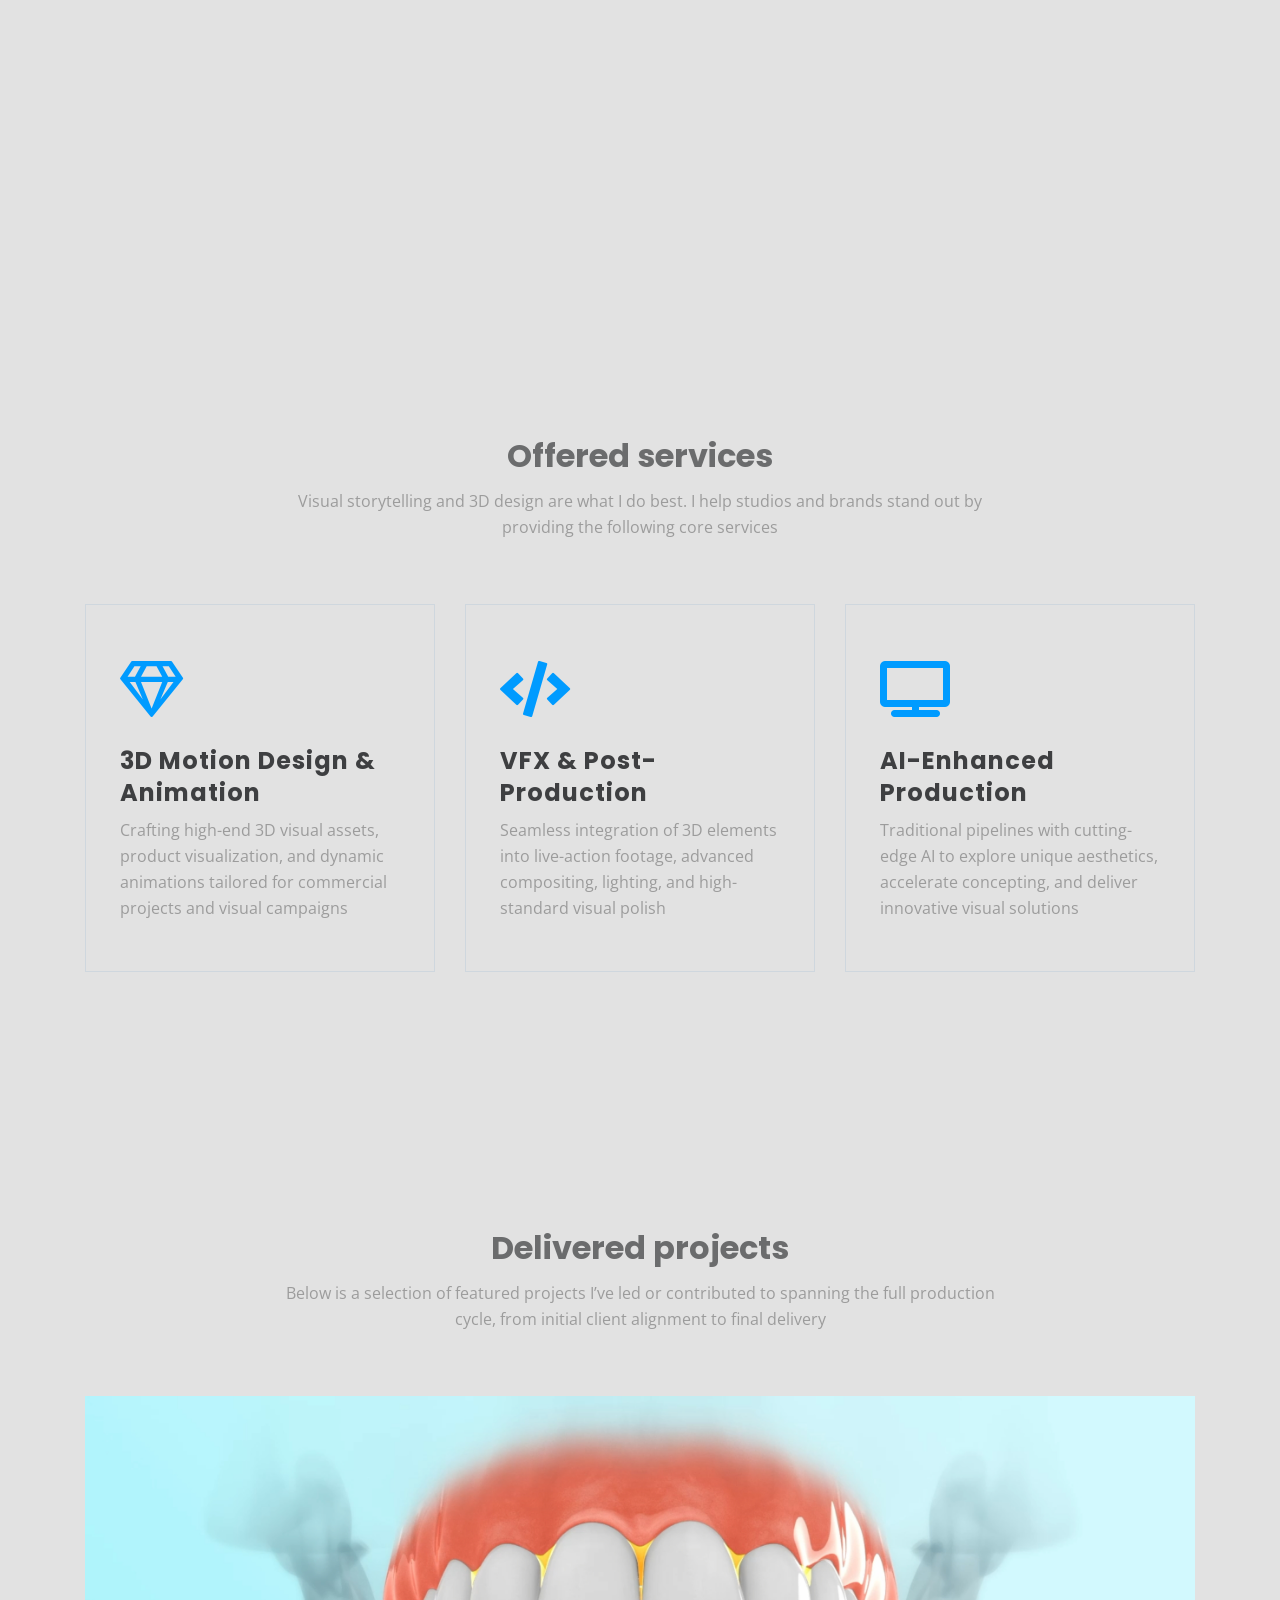
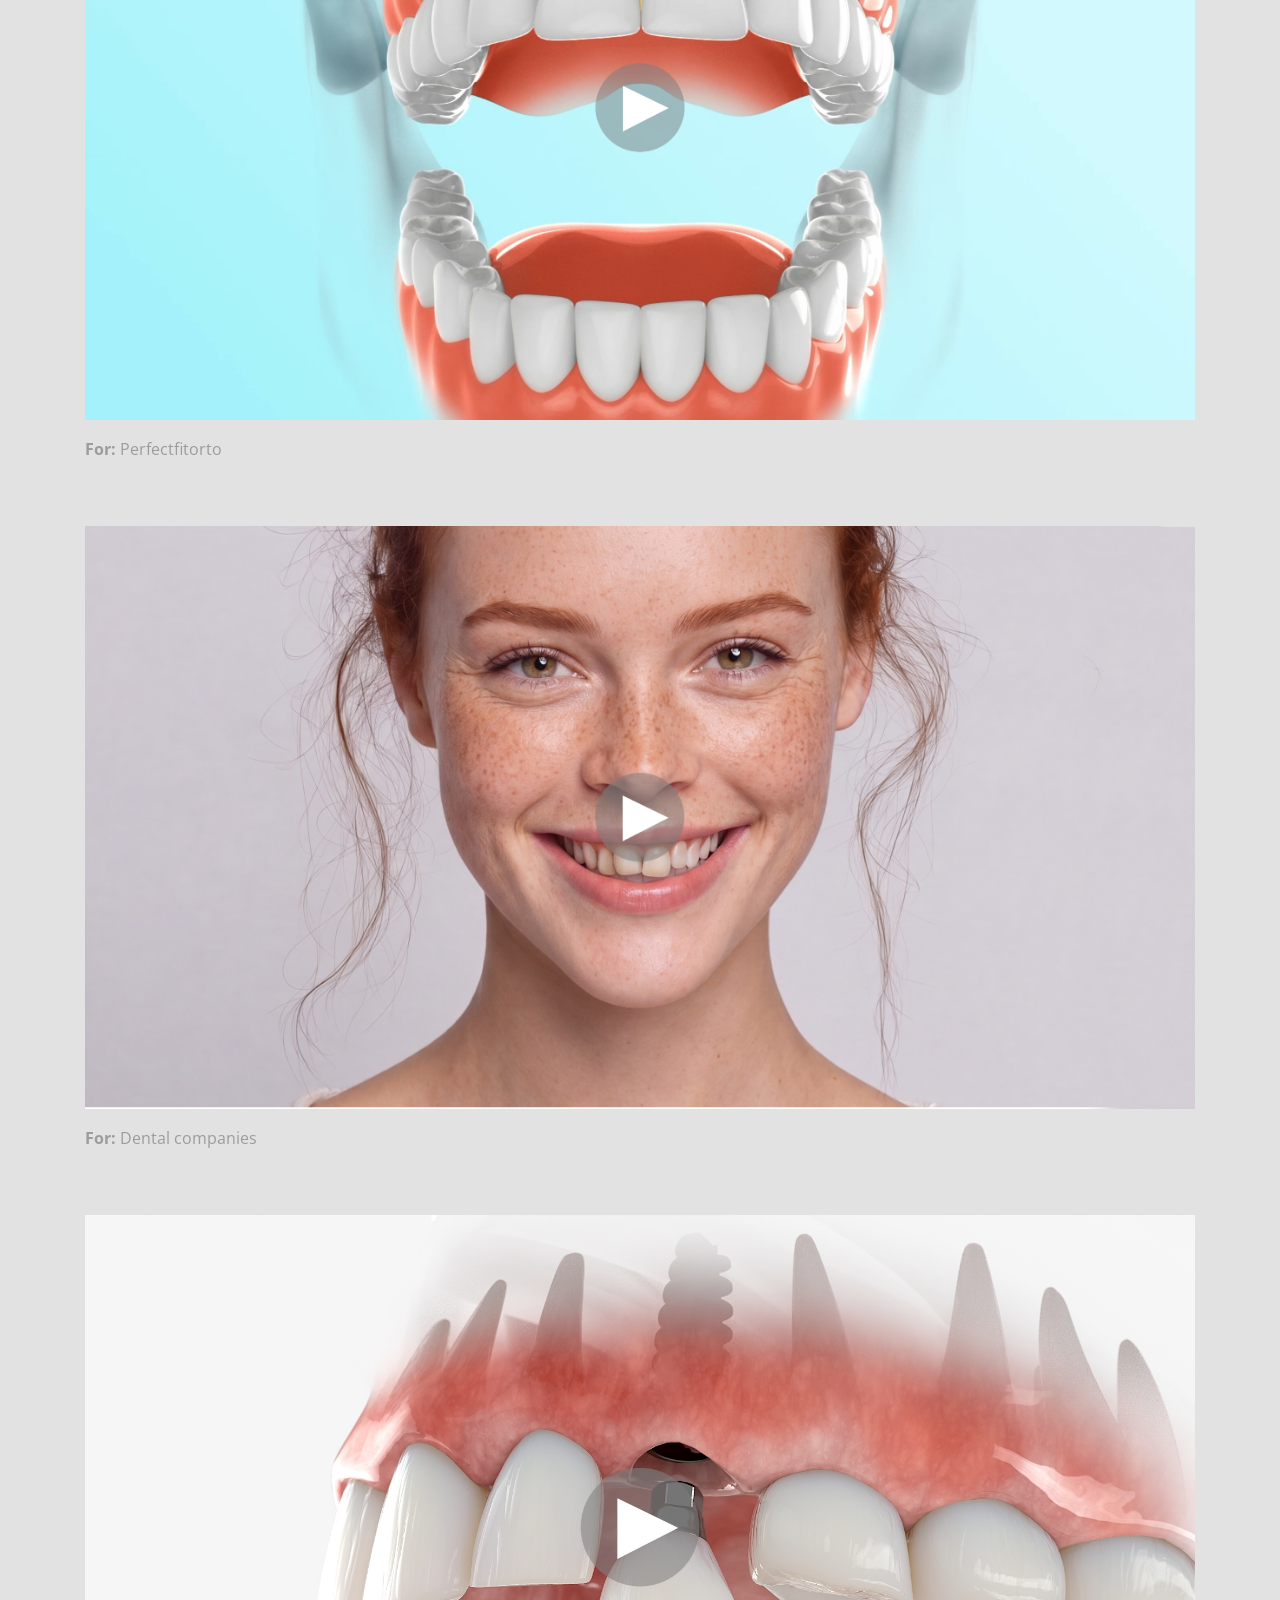
==== commit 90cd18d1: "Update print statement from 'Hello' to 'Goodbye'" ====
--- a/index.html
+++ b/index.html
@@ -265,7 +265,7 @@
             <div class="row">
                 <div class="col-lg-4">
                     <div class="text-container">
-                        <div class="image-container work-video-trigger" role="button" tabindex="0" data-video-url="https://www.youtube.com/embed/pGloGLB35MA?autoplay=1&mute=1&rel=0&modestbranding=1&playsinline=1">
+                        <div class="image-container work-video-trigger" role="button" tabindex="0" data-video-url="https://www.youtube.com/embed/whg-D3AAL0o?autoplay=1&mute=1&rel=0&modestbranding=1&playsinline=1">
                             <img class="img-fluid" src="images/work-4.jpg" alt="alternative">
                         </div> <!-- end of image-container -->
                     </div> <!-- end of text-container -->
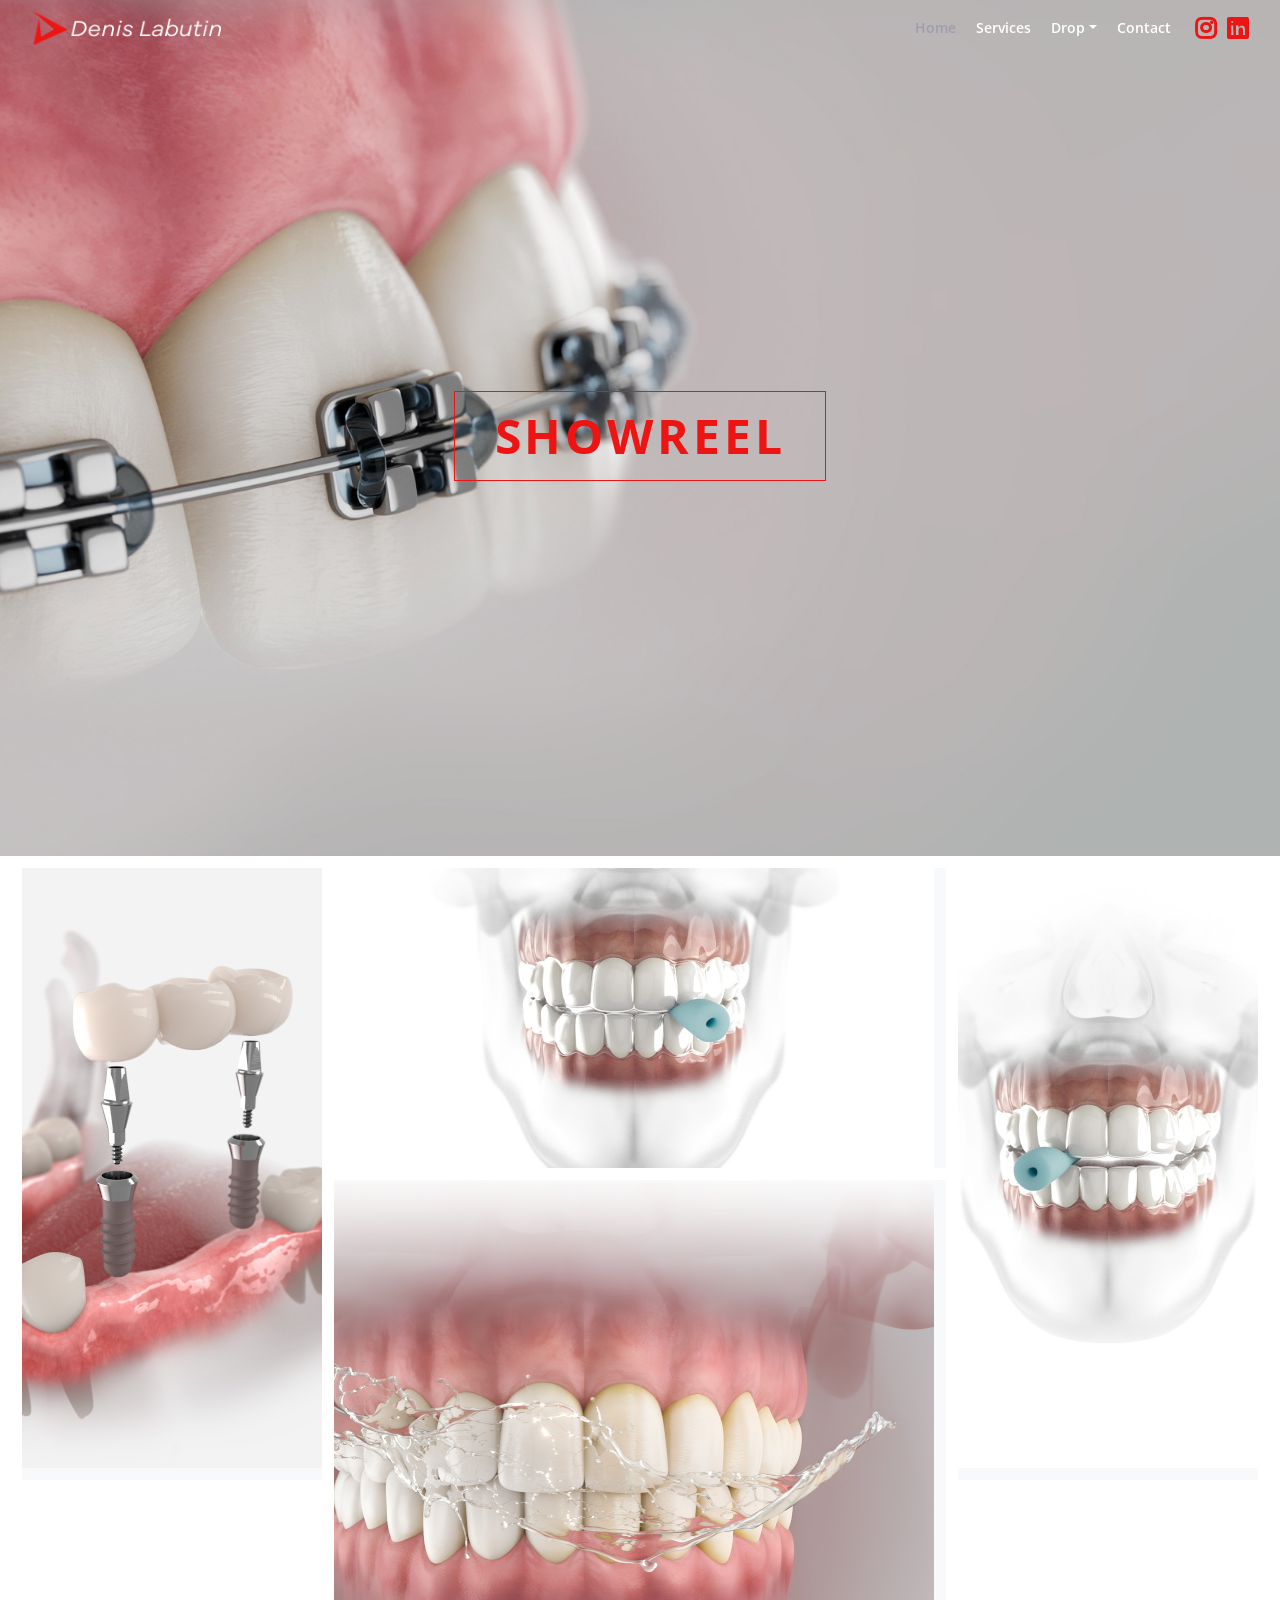
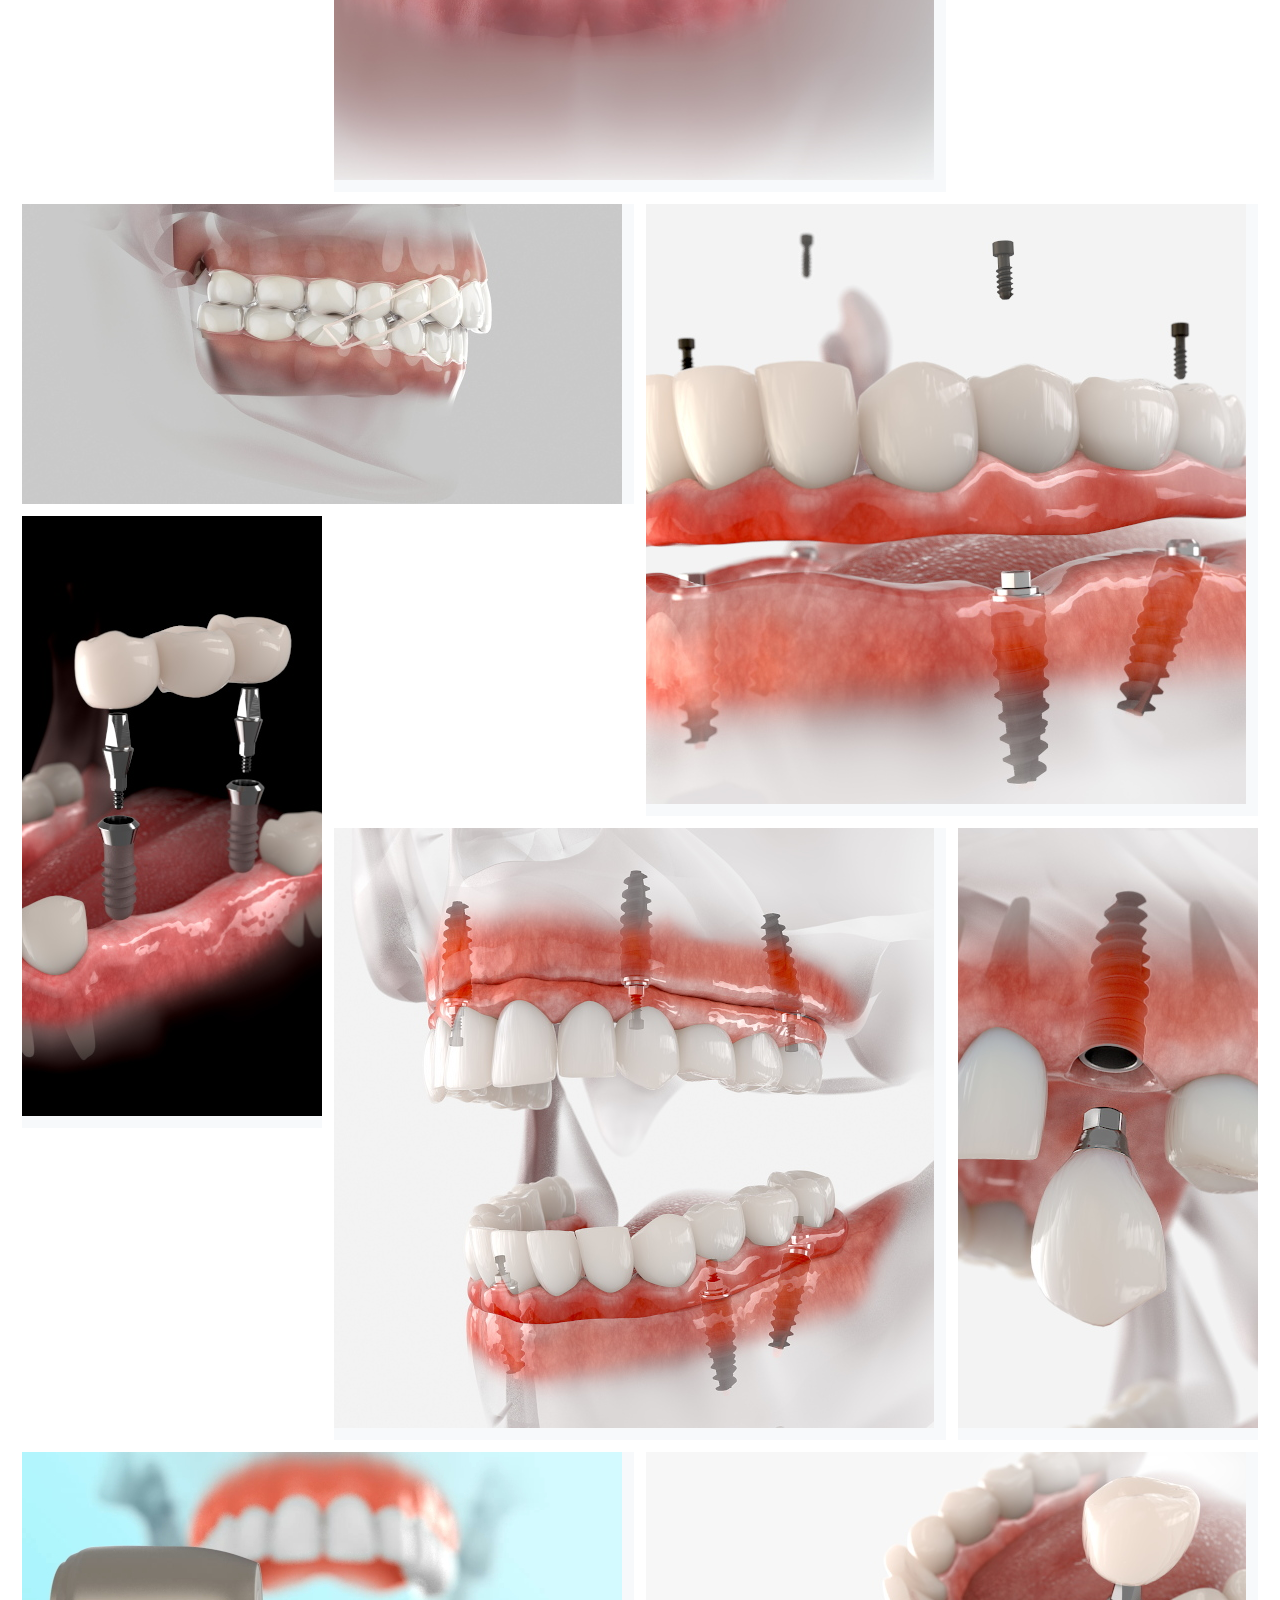
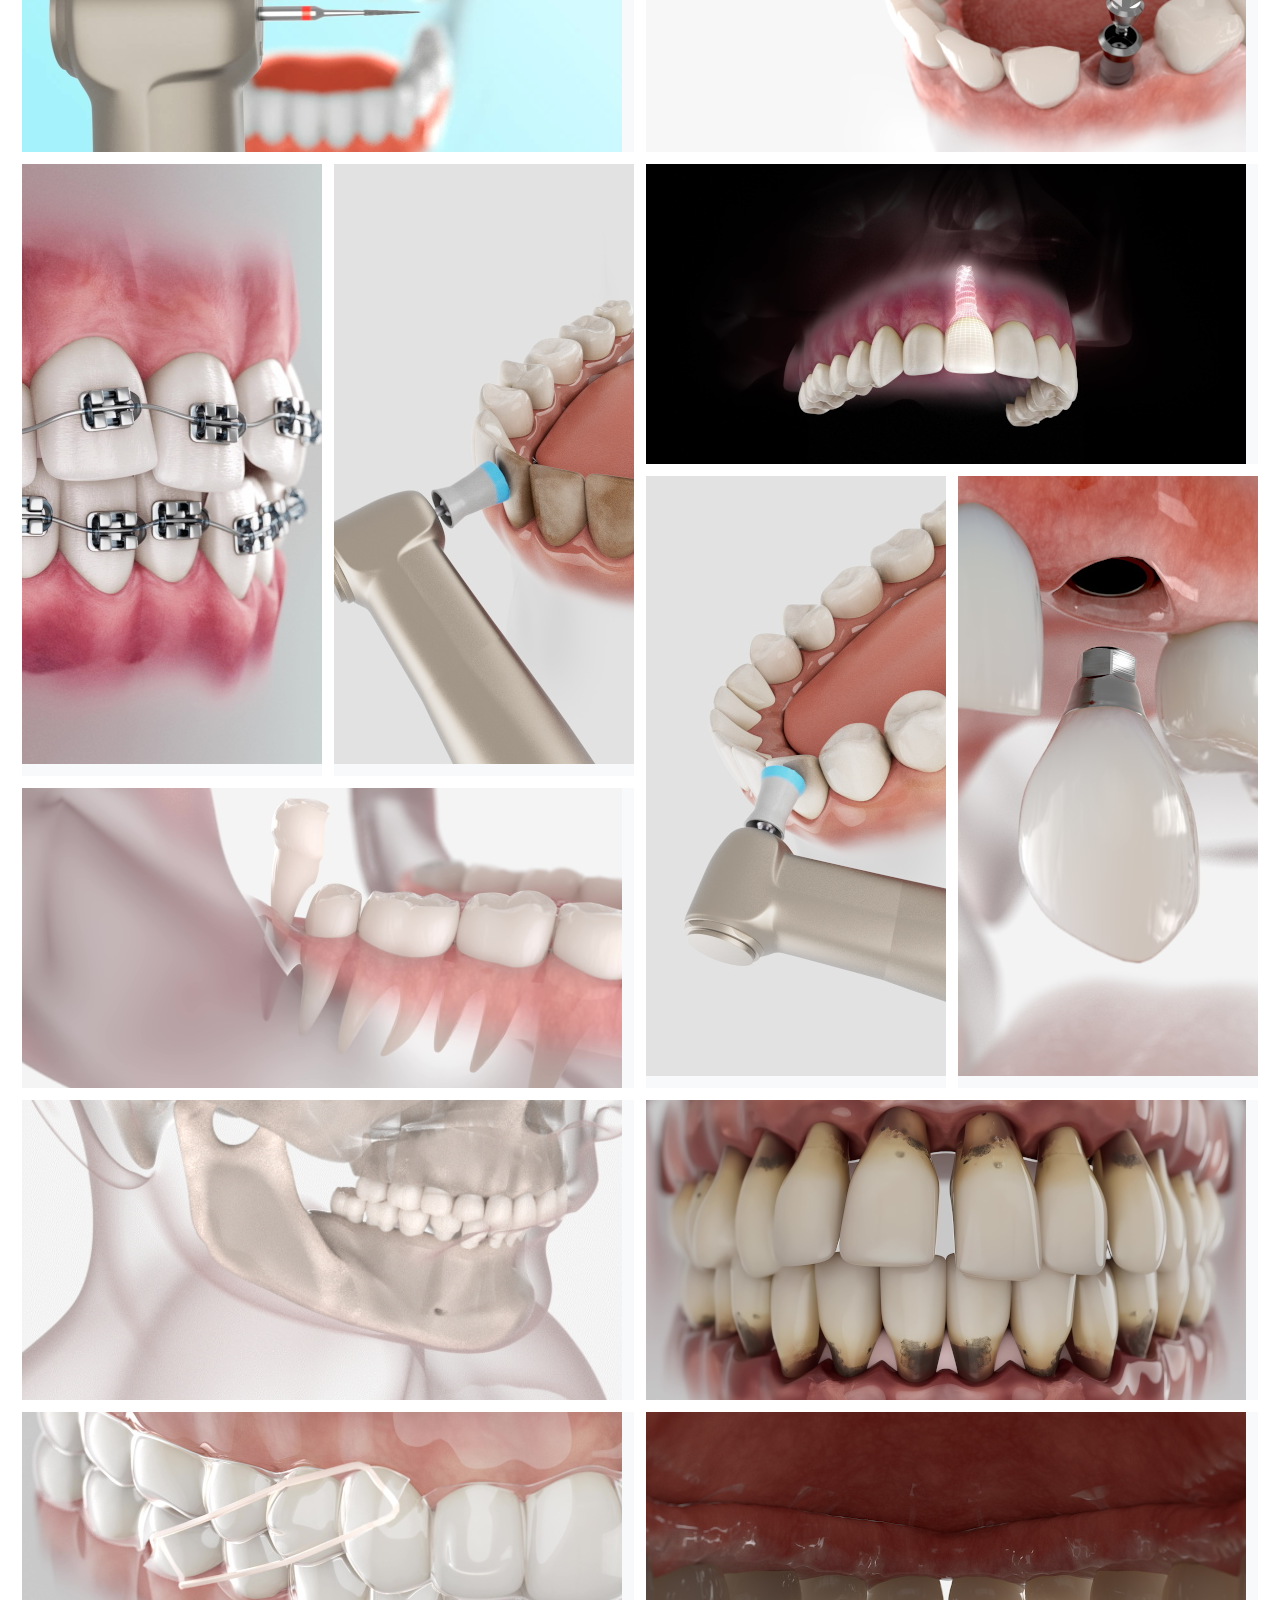
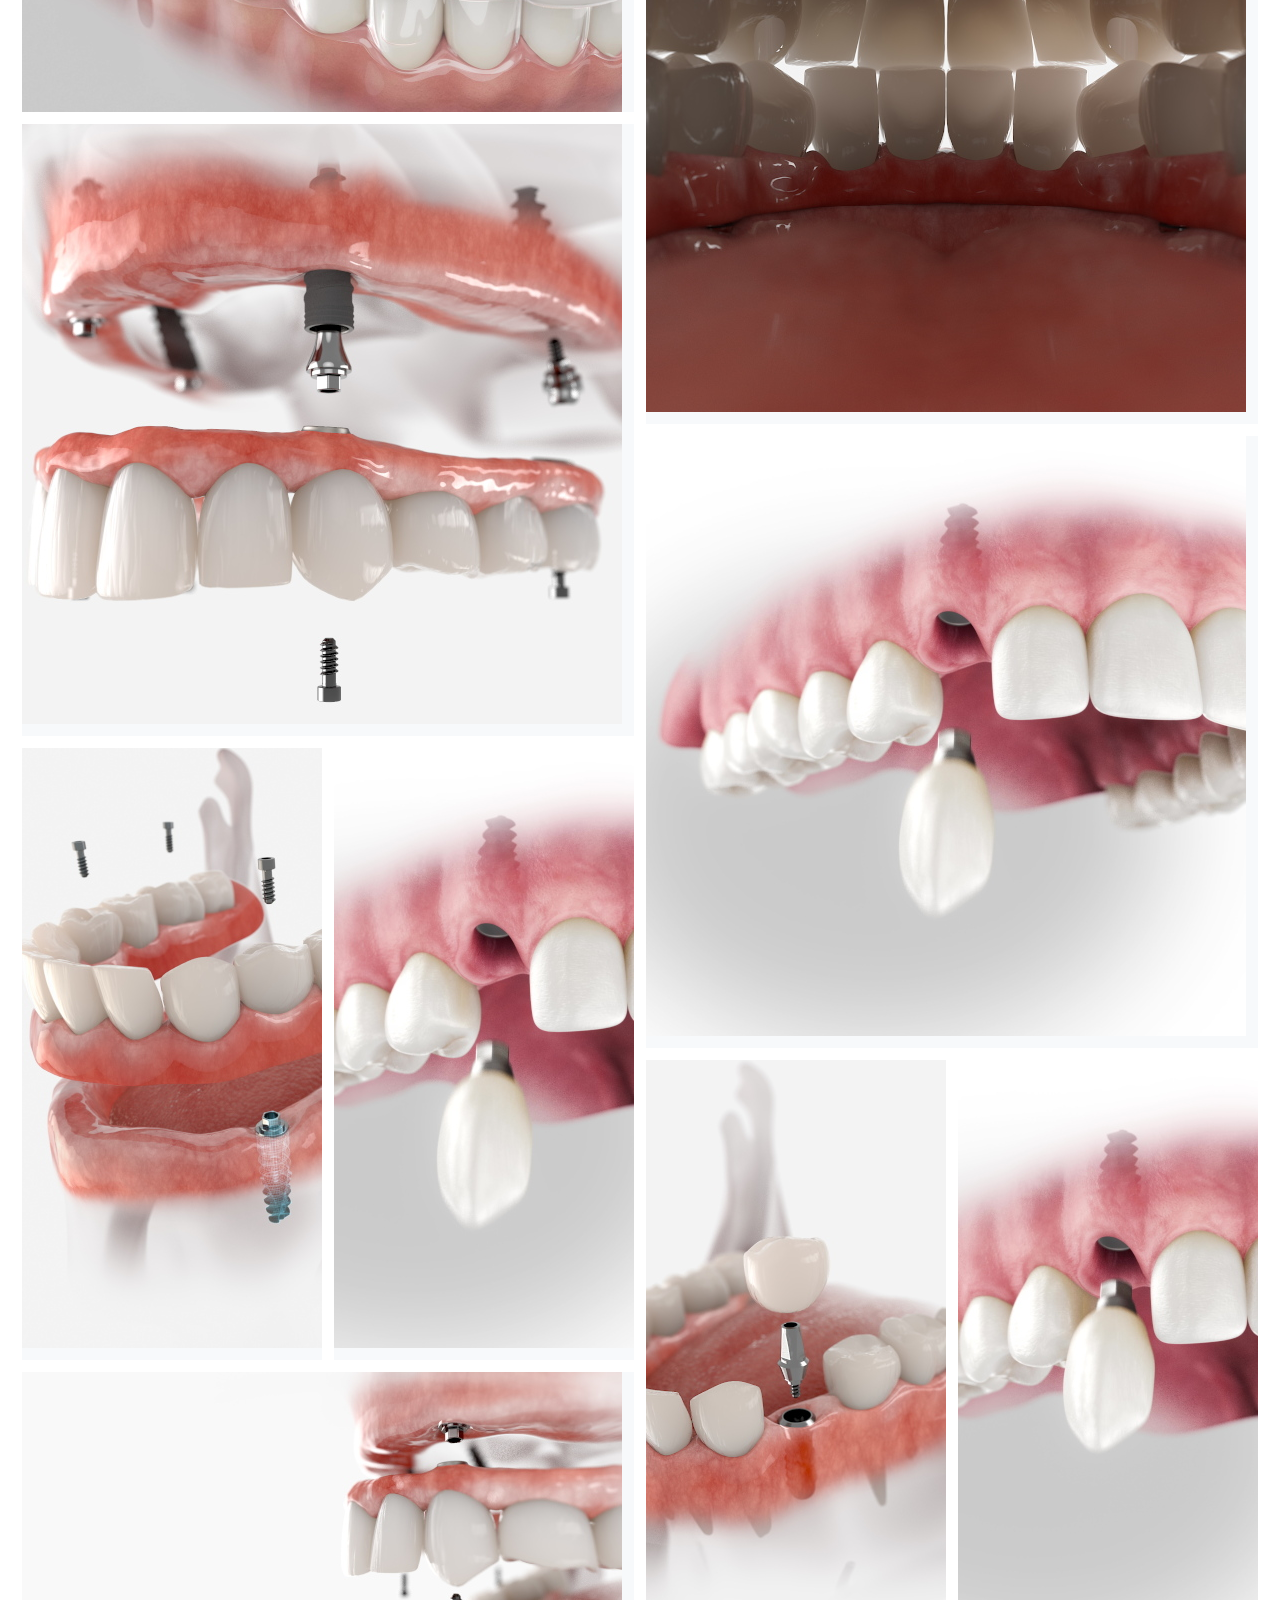
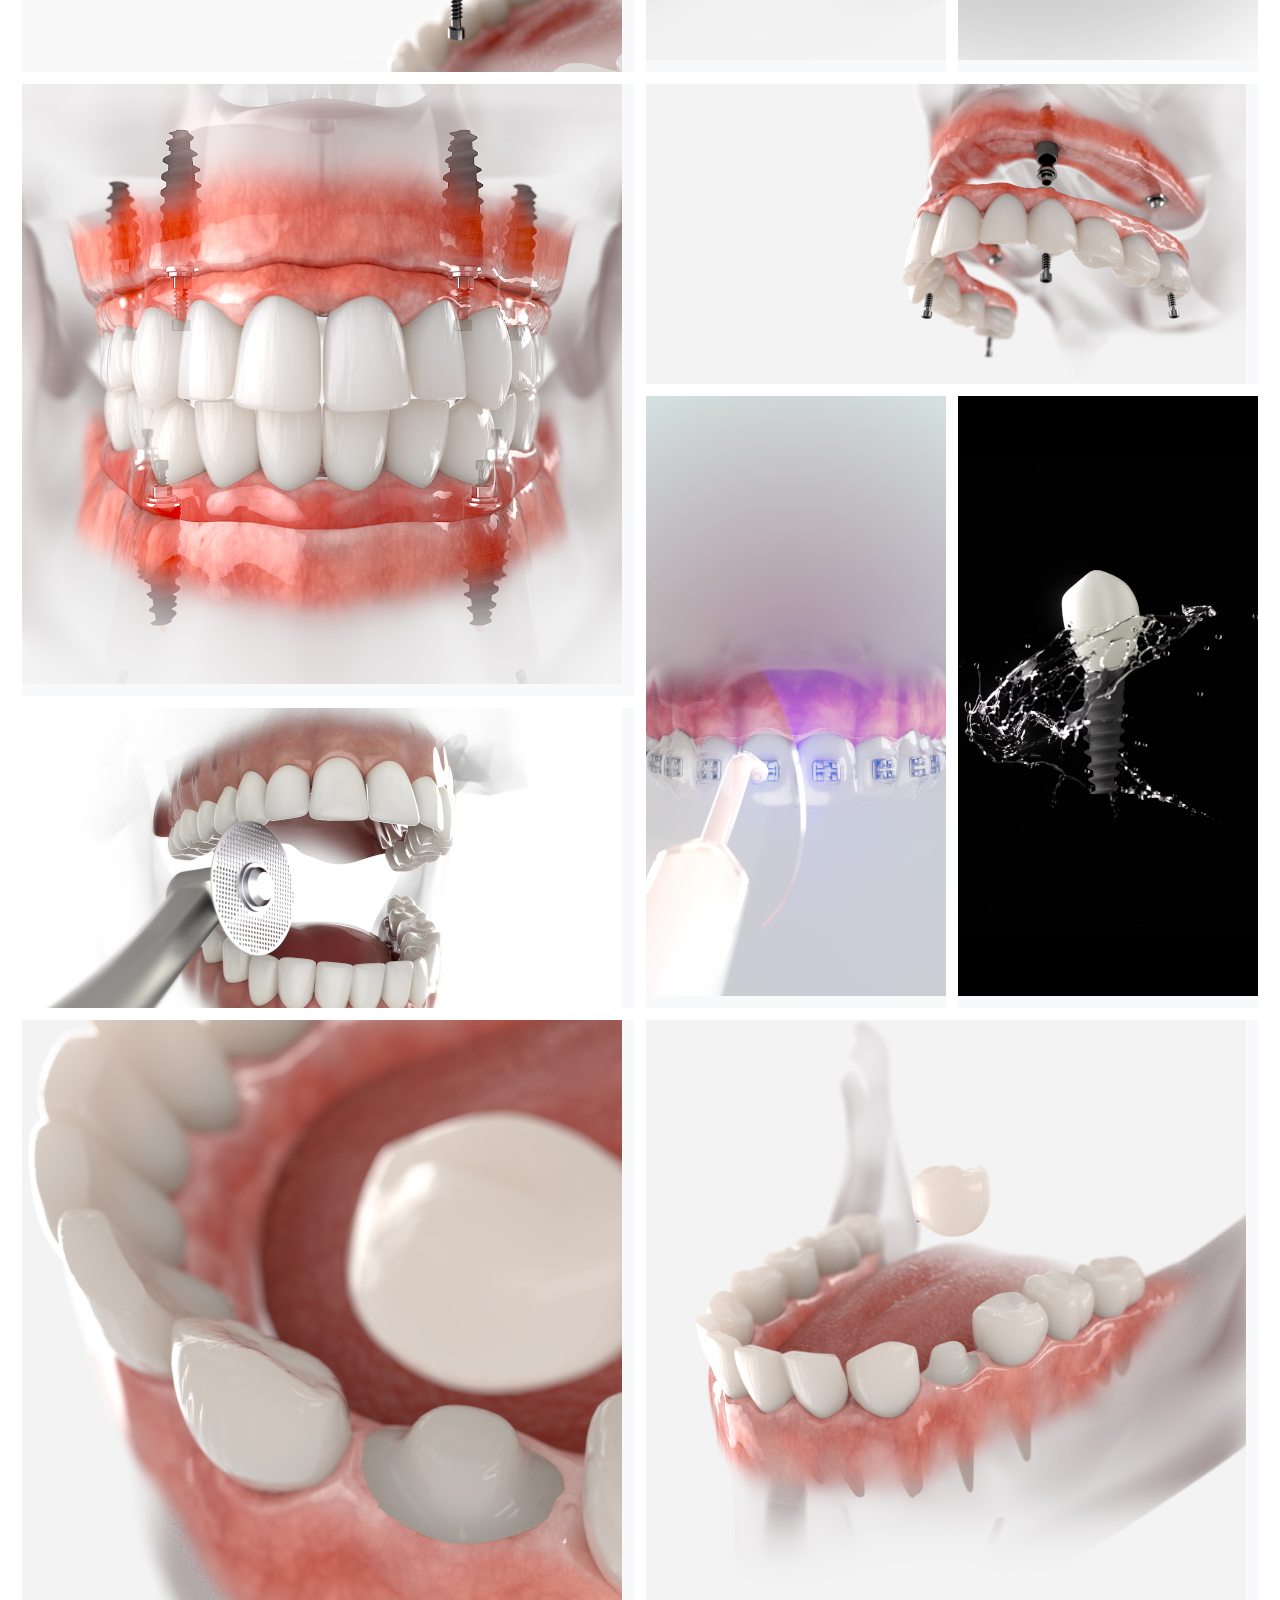
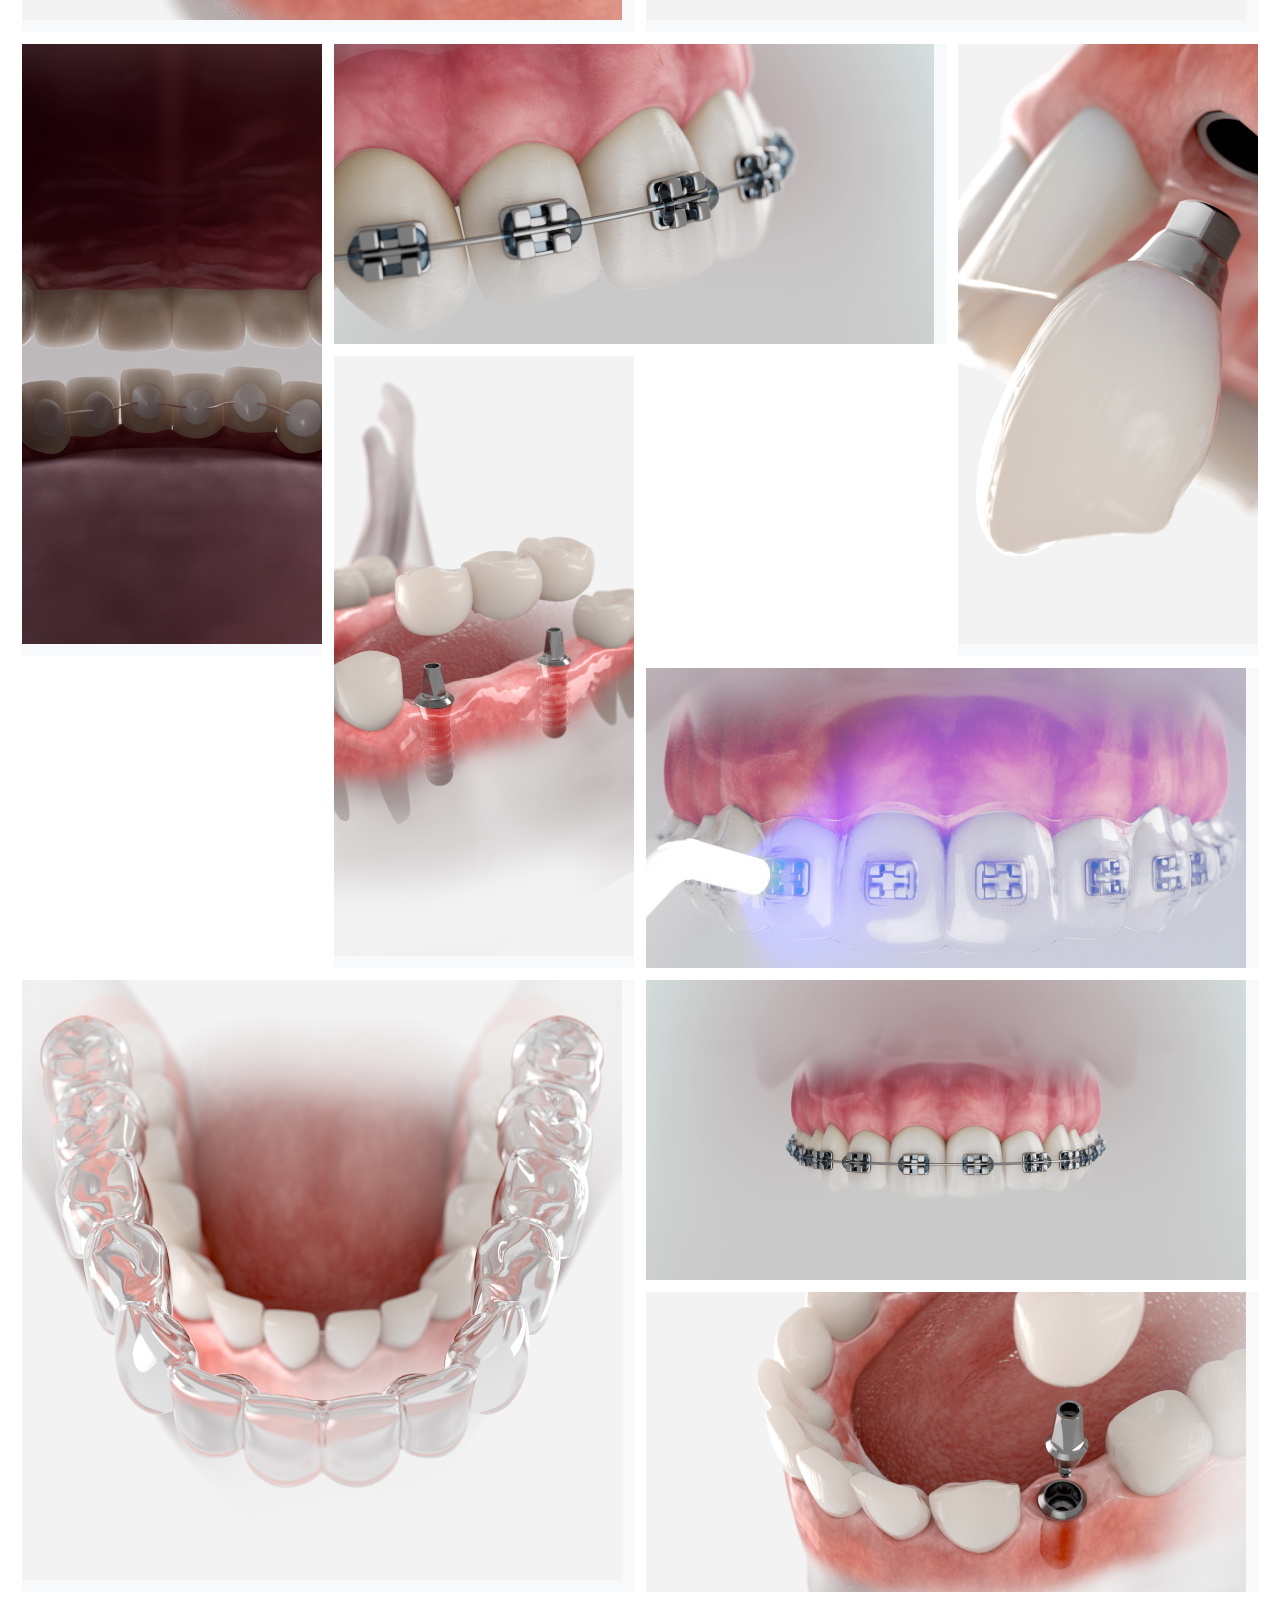
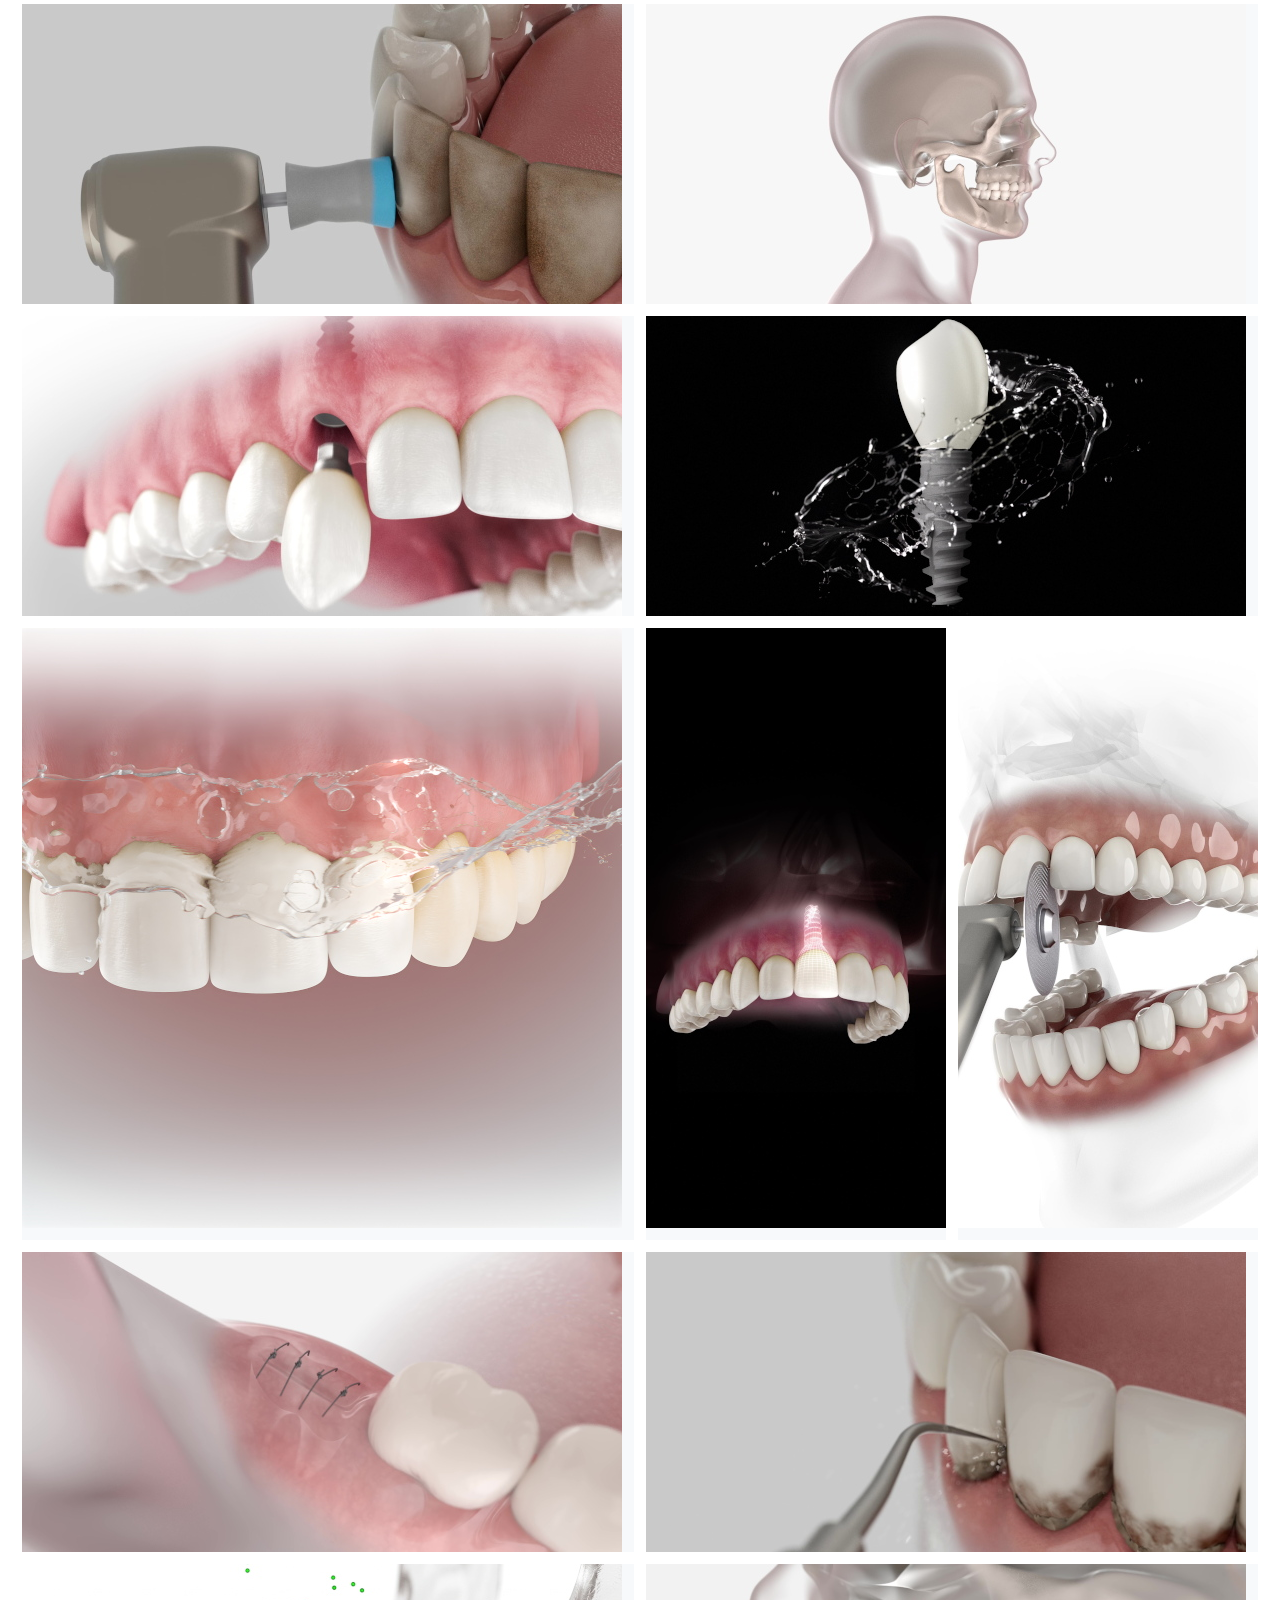
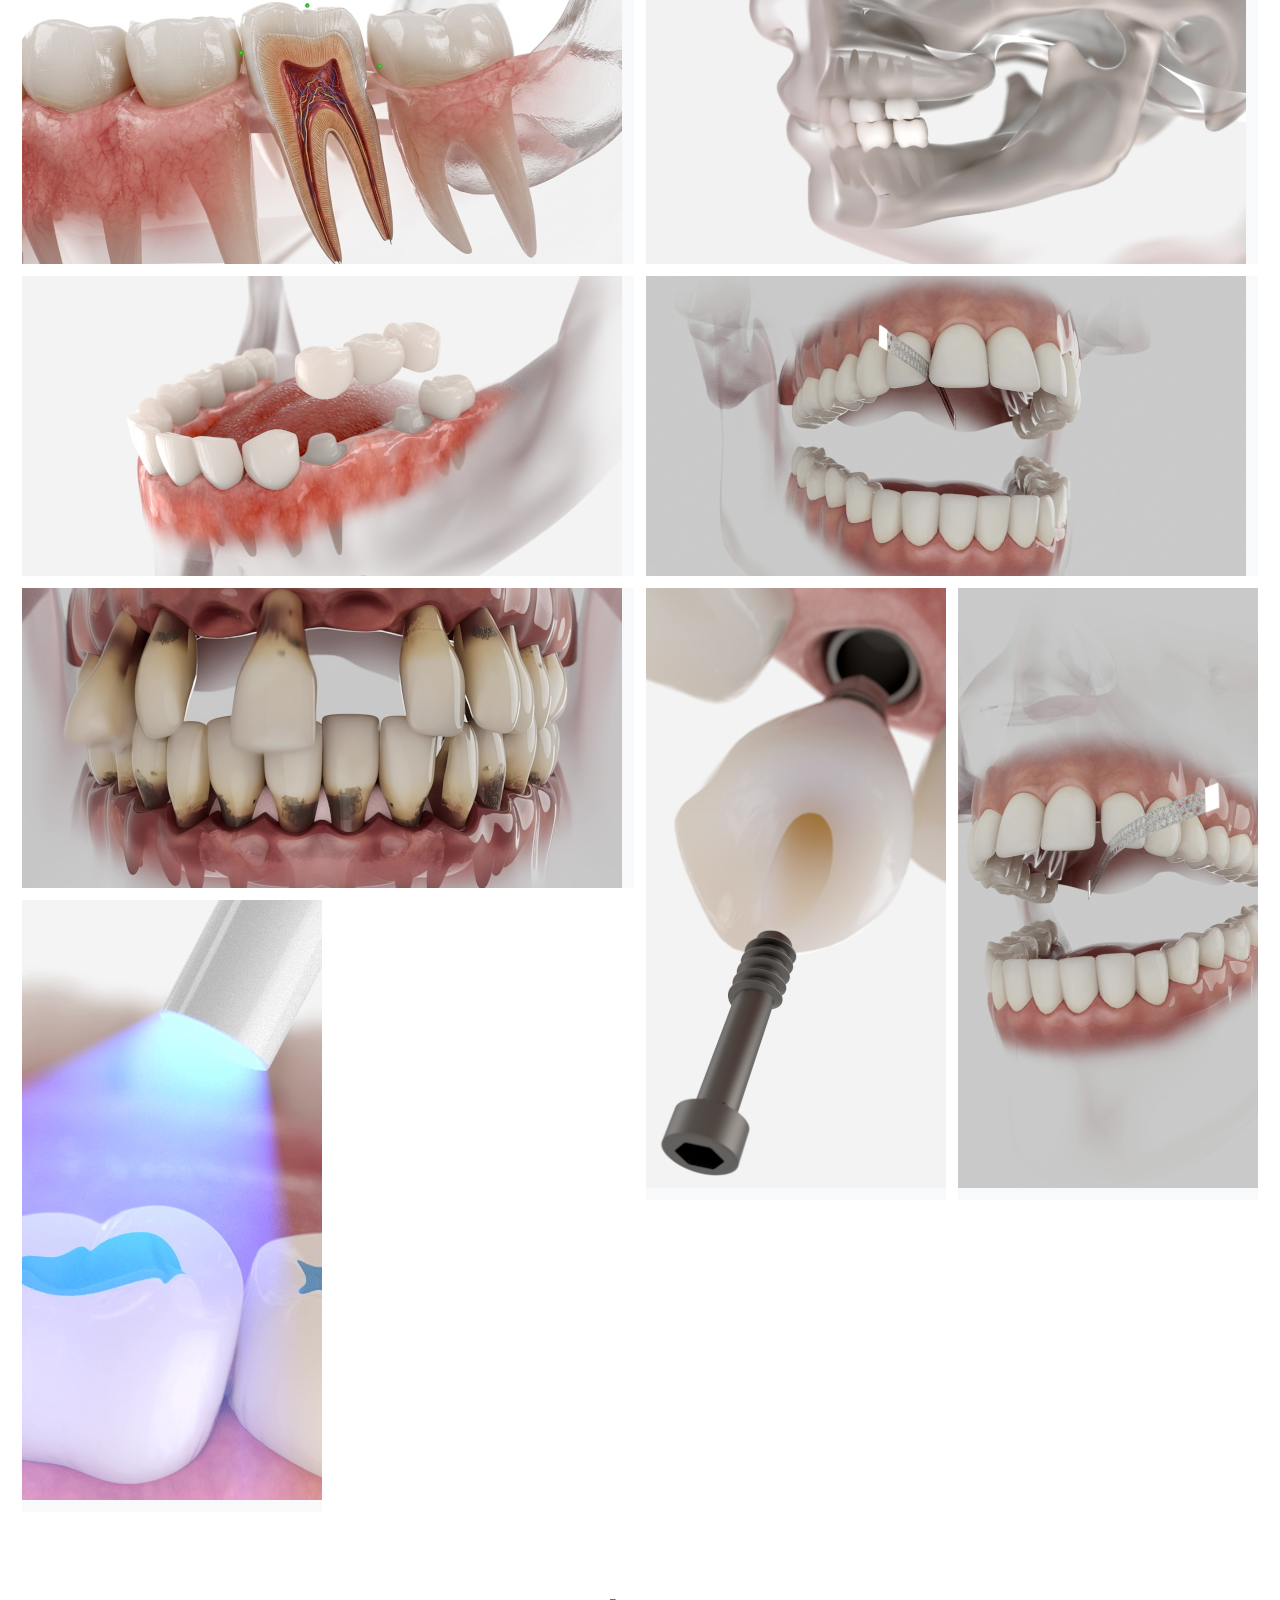
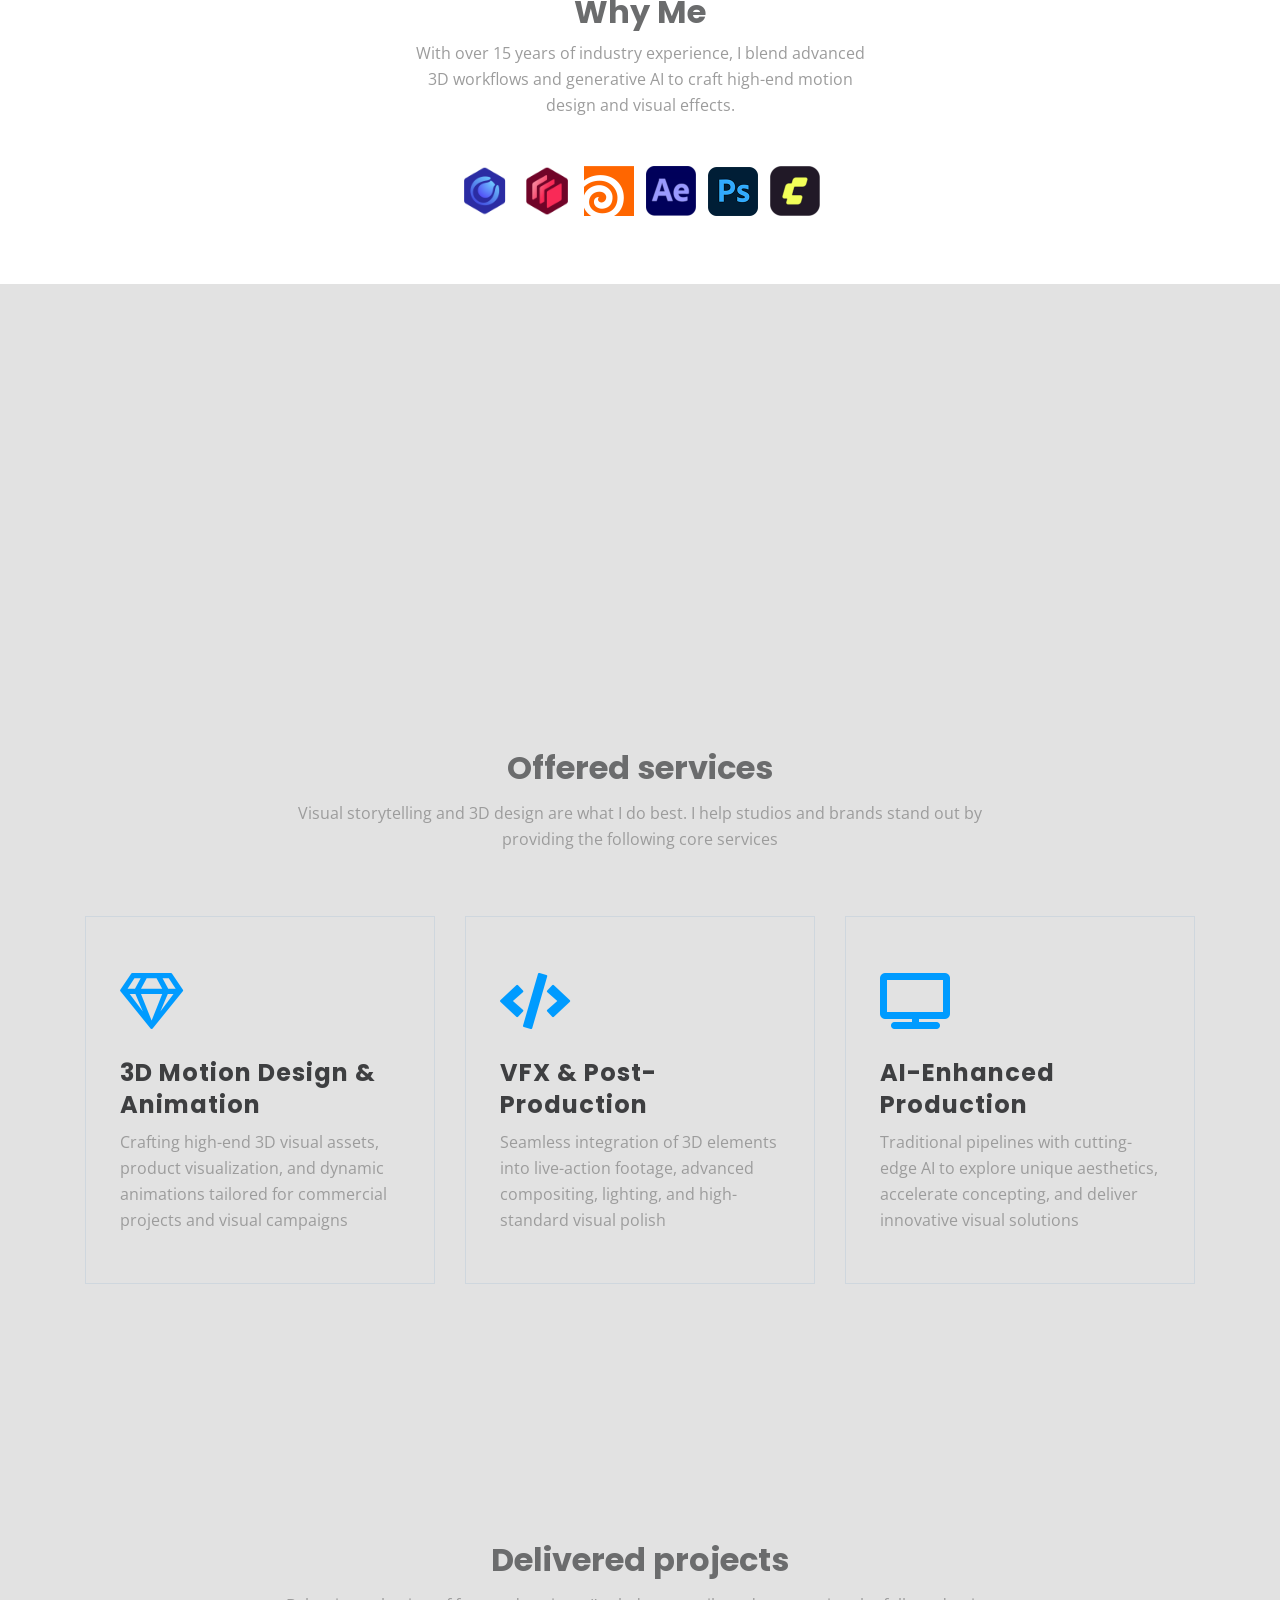
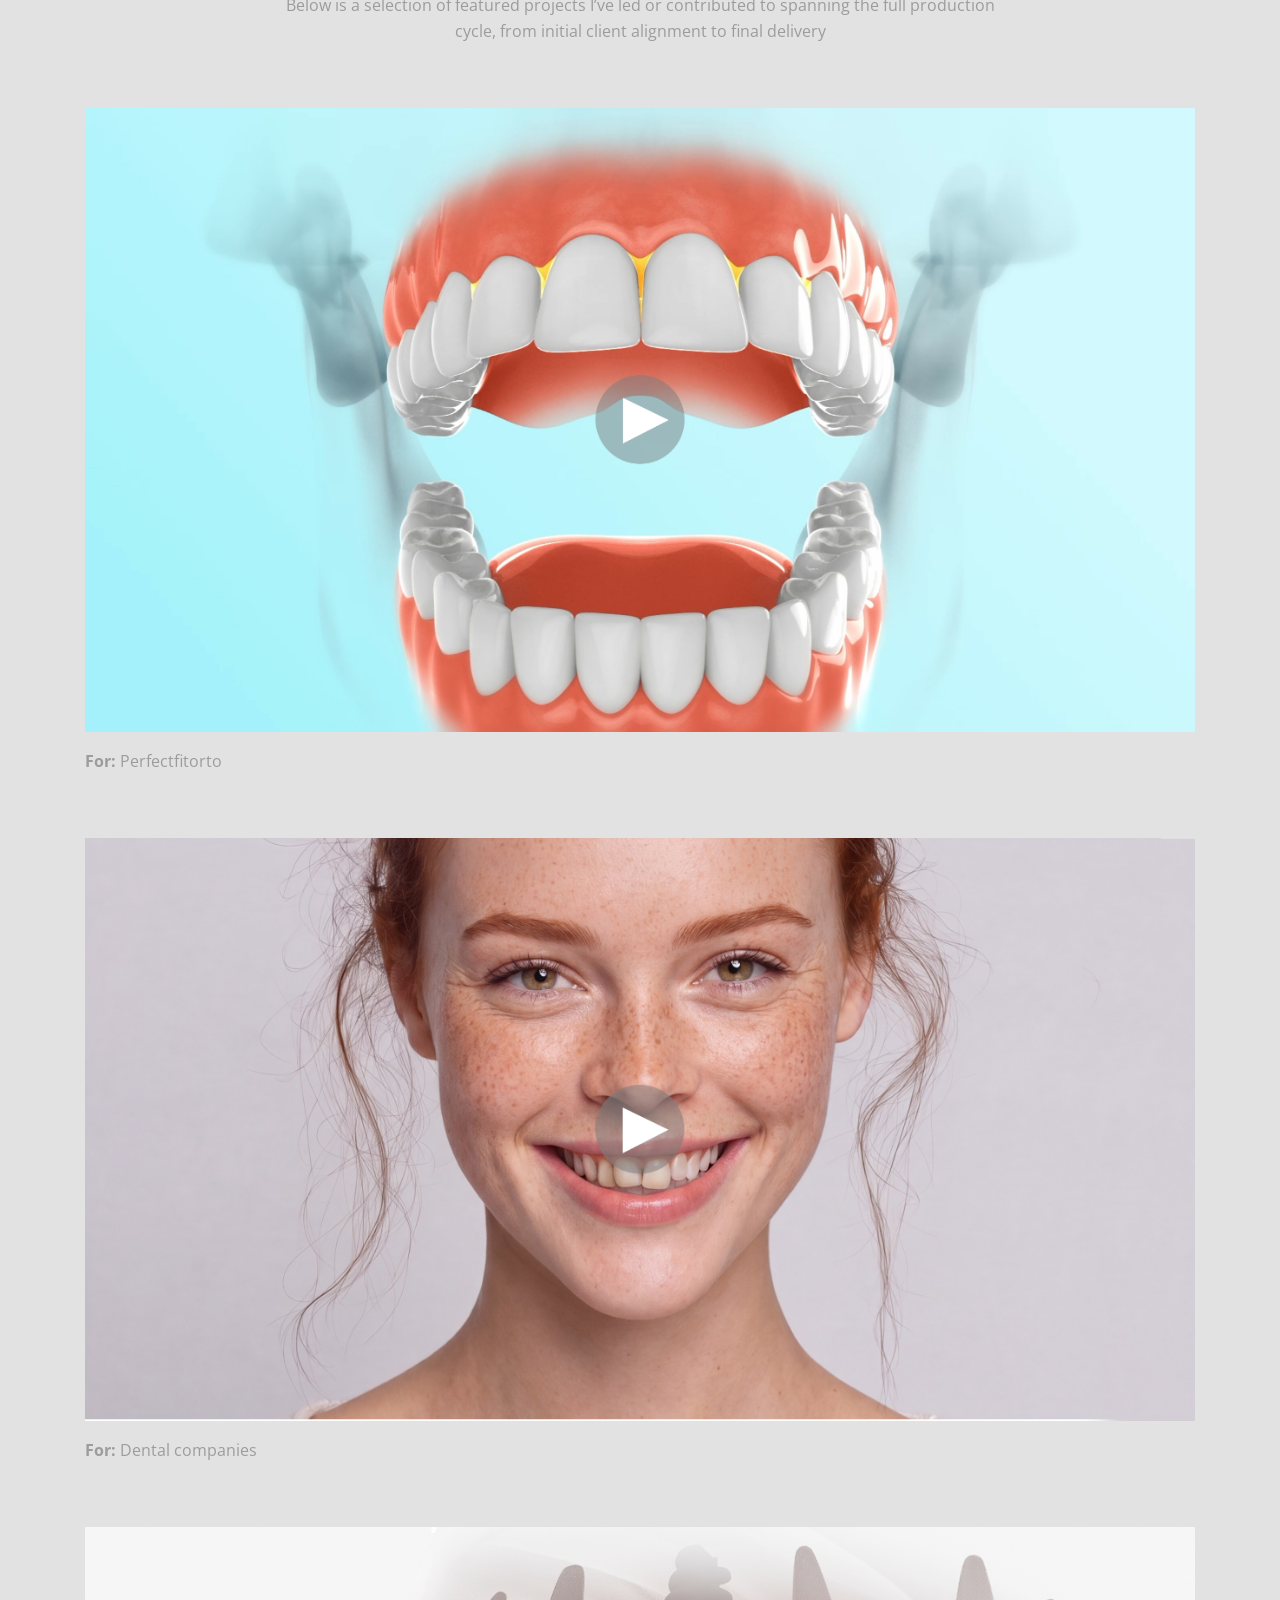
==== commit 3e2c068c: "Update index.html" ====
--- a/index.html
+++ b/index.html
@@ -70,7 +70,7 @@
                 </ul>
                 <span class="nav-item social-icons">
                     <span class="fa-stack">
-                        <a href="https://www.instagram.com/_labden_/">
+                        <a href="https://www.instagram.com/dental.denislabutin/">
                             <i class="fab fa-instagram fa-stack-2x"></i>
                         </a>
                     </span>
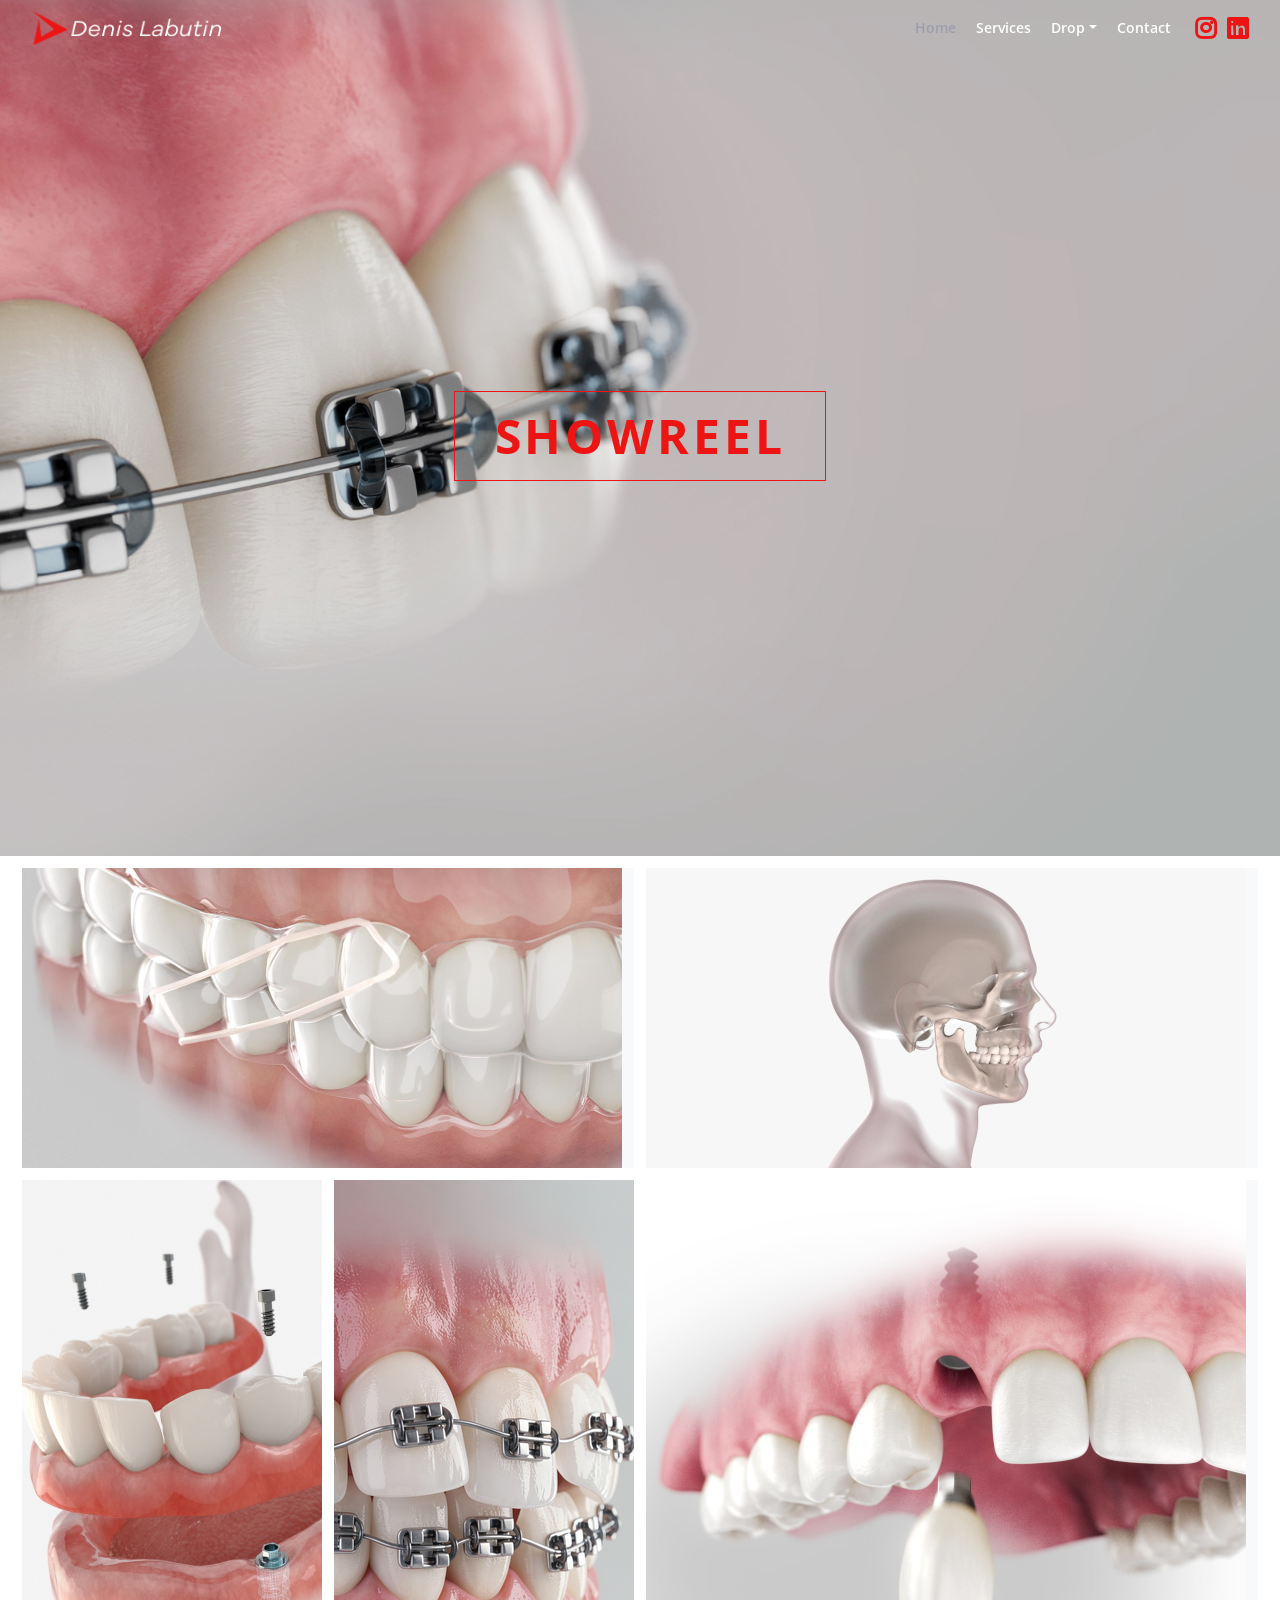
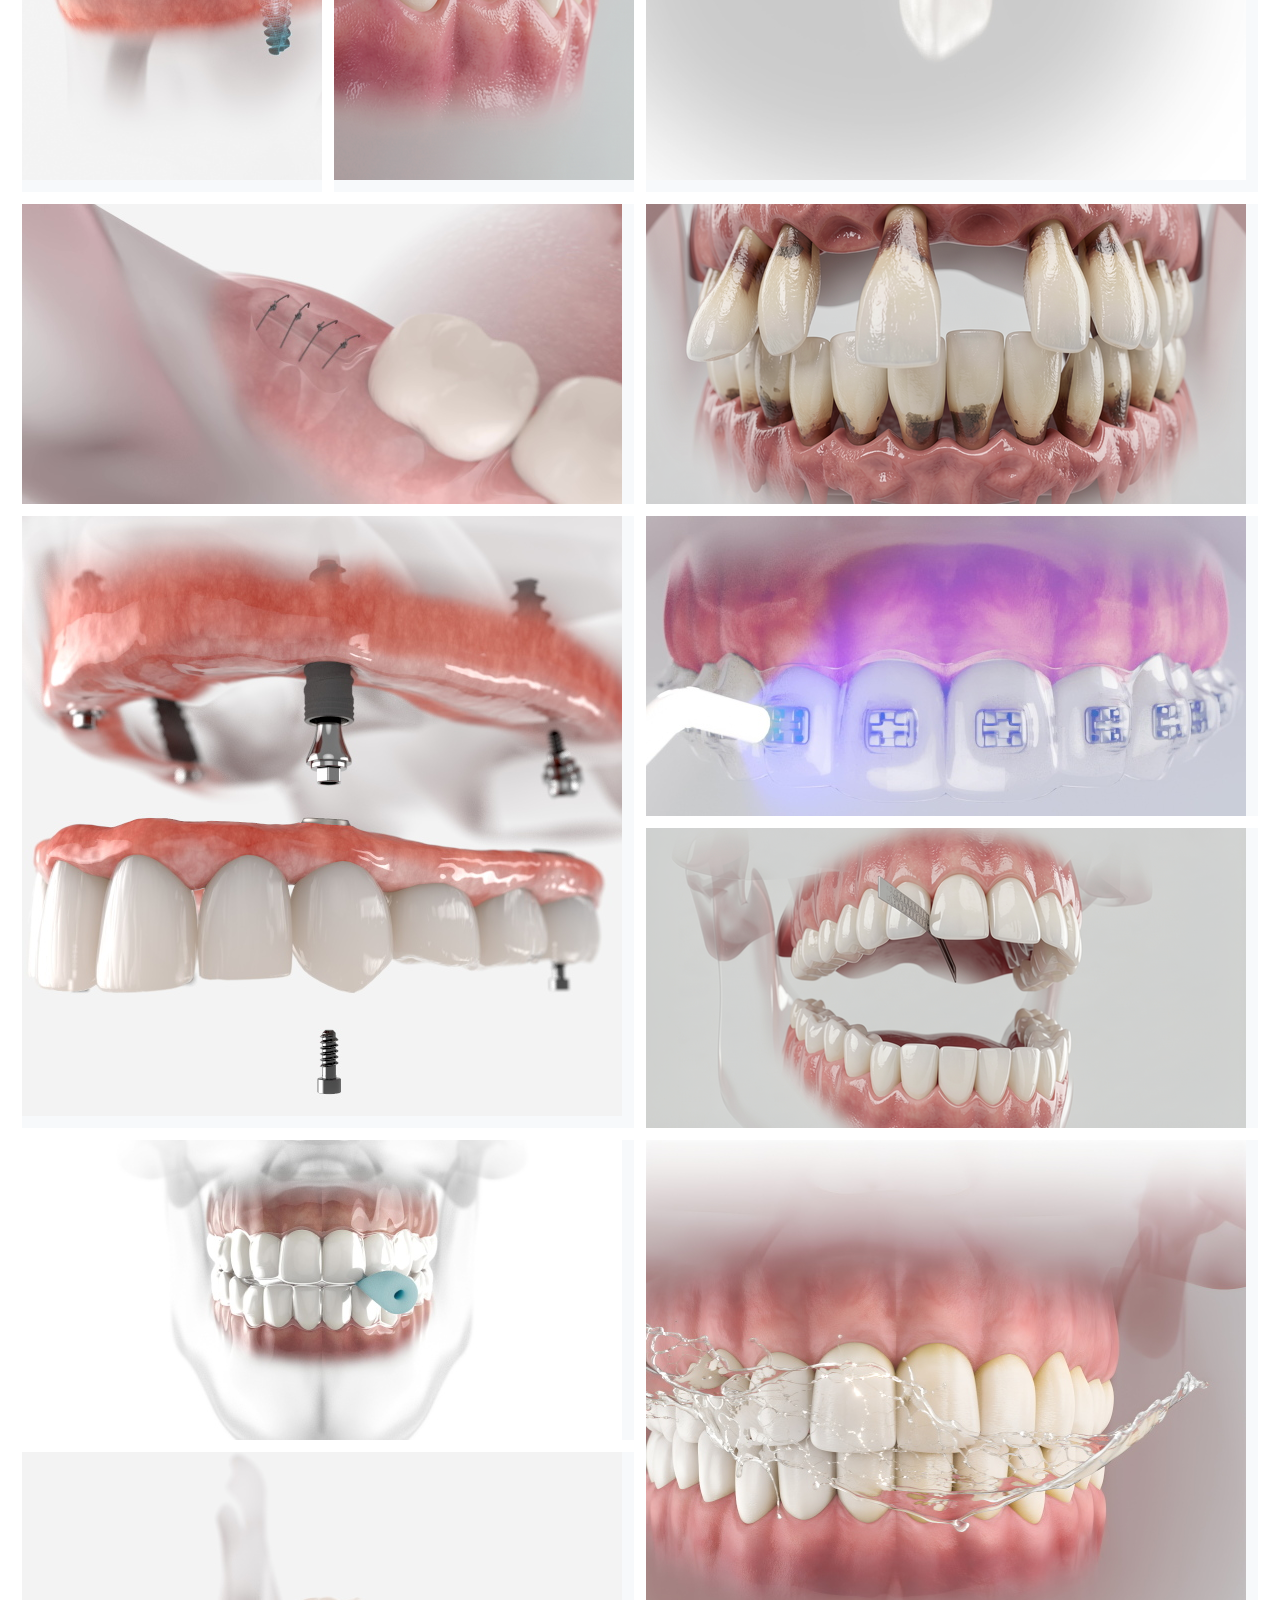
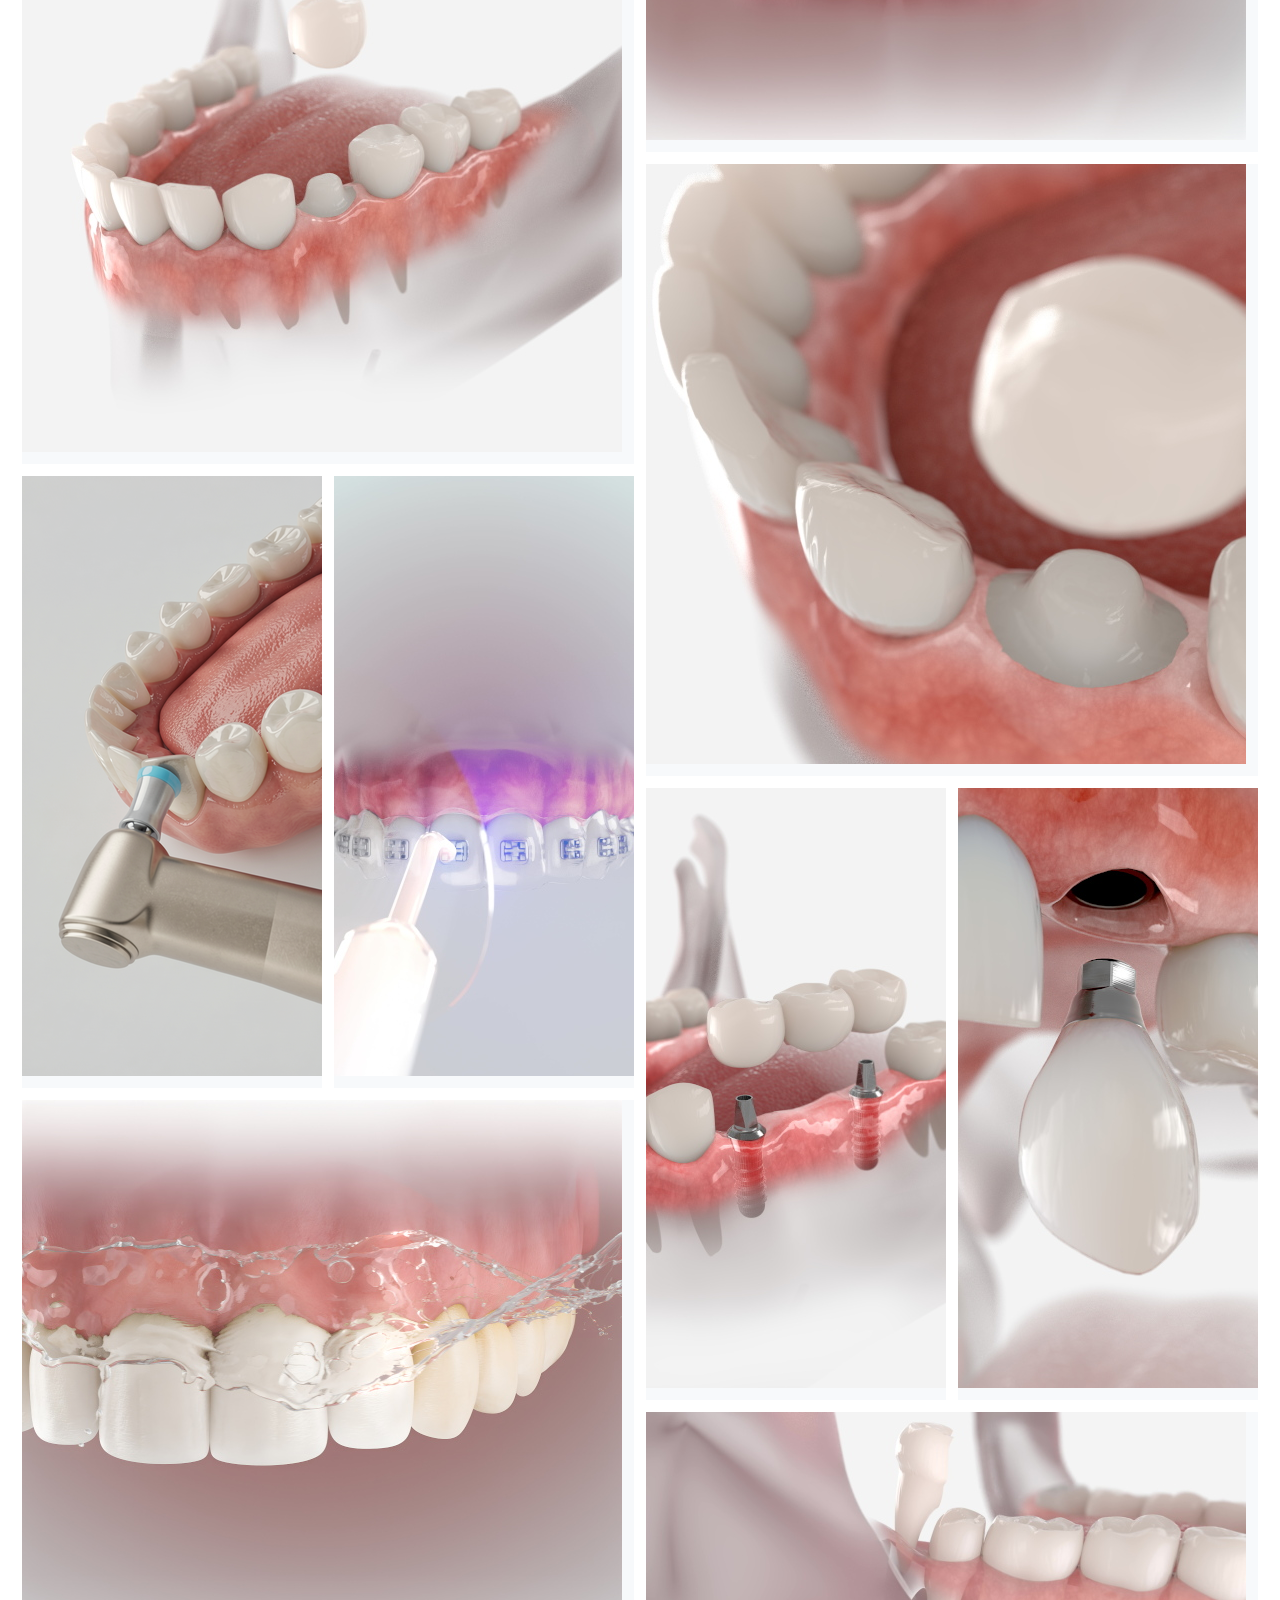
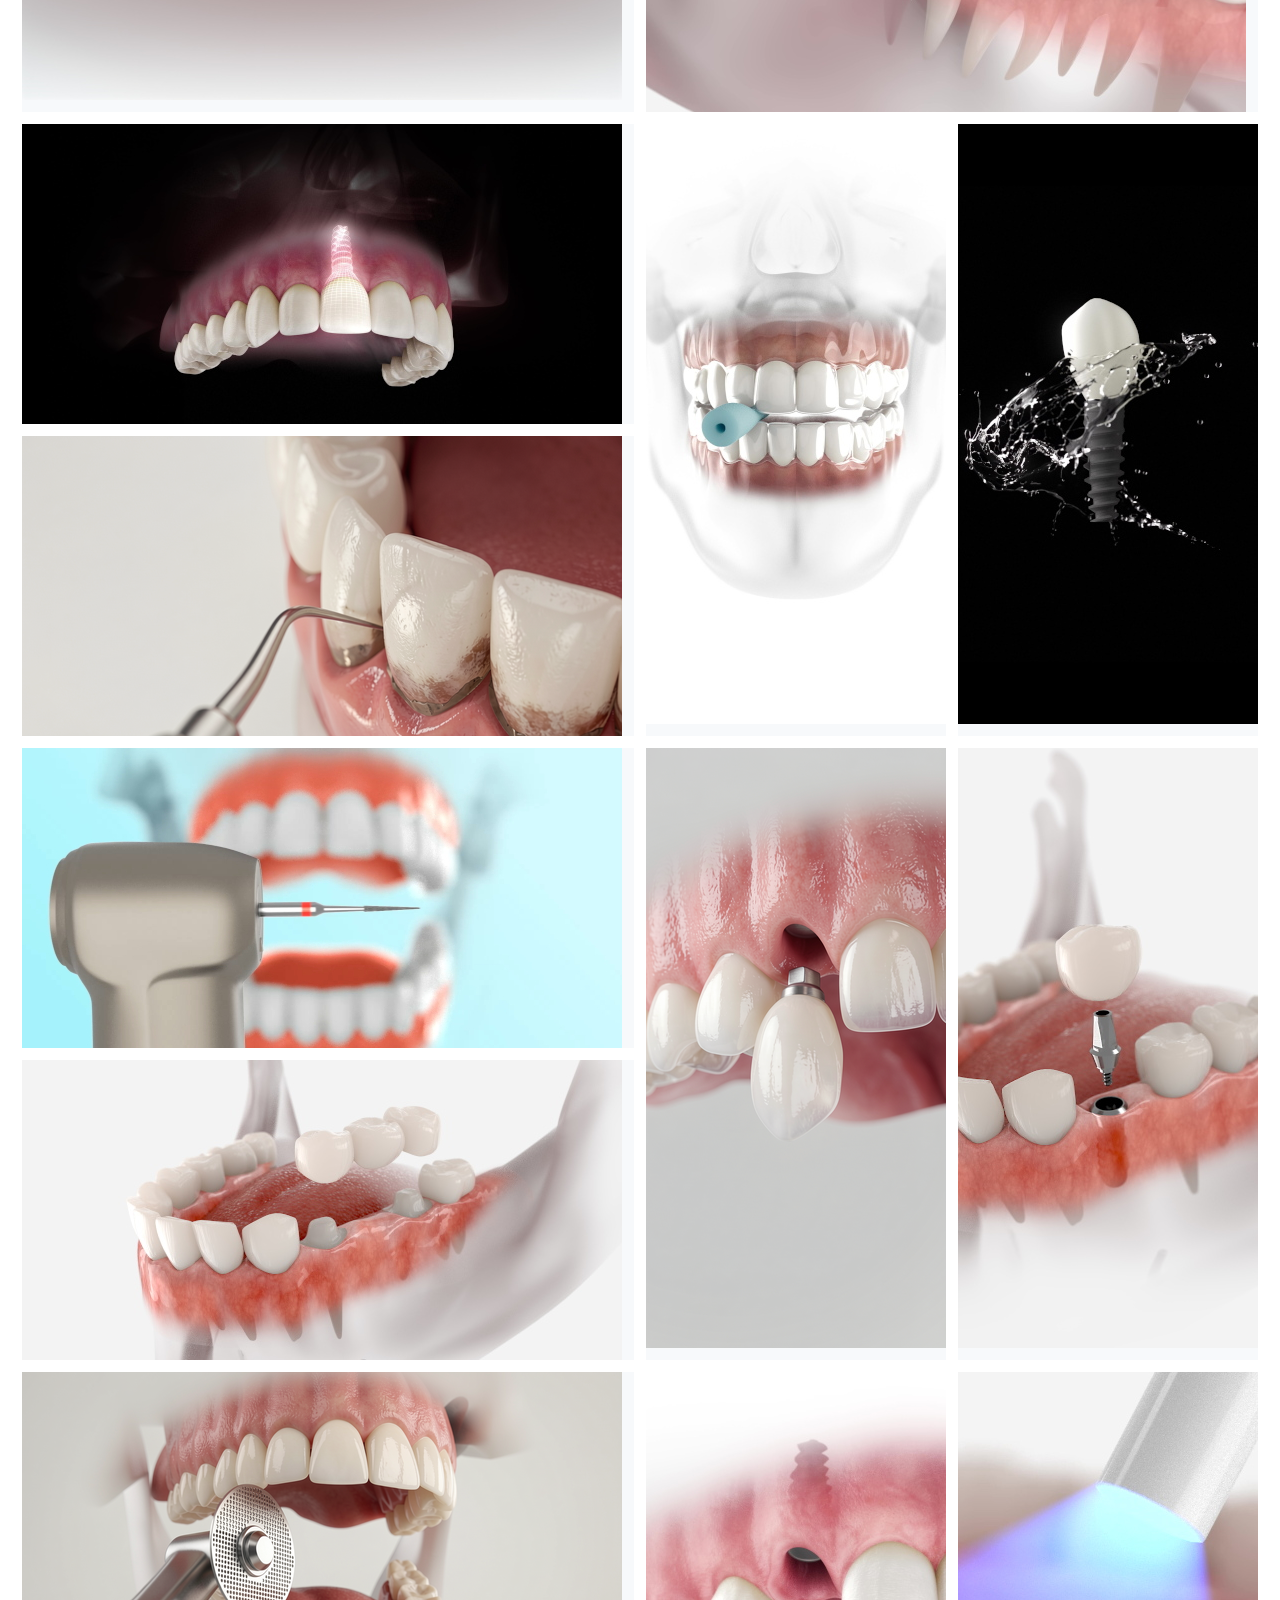
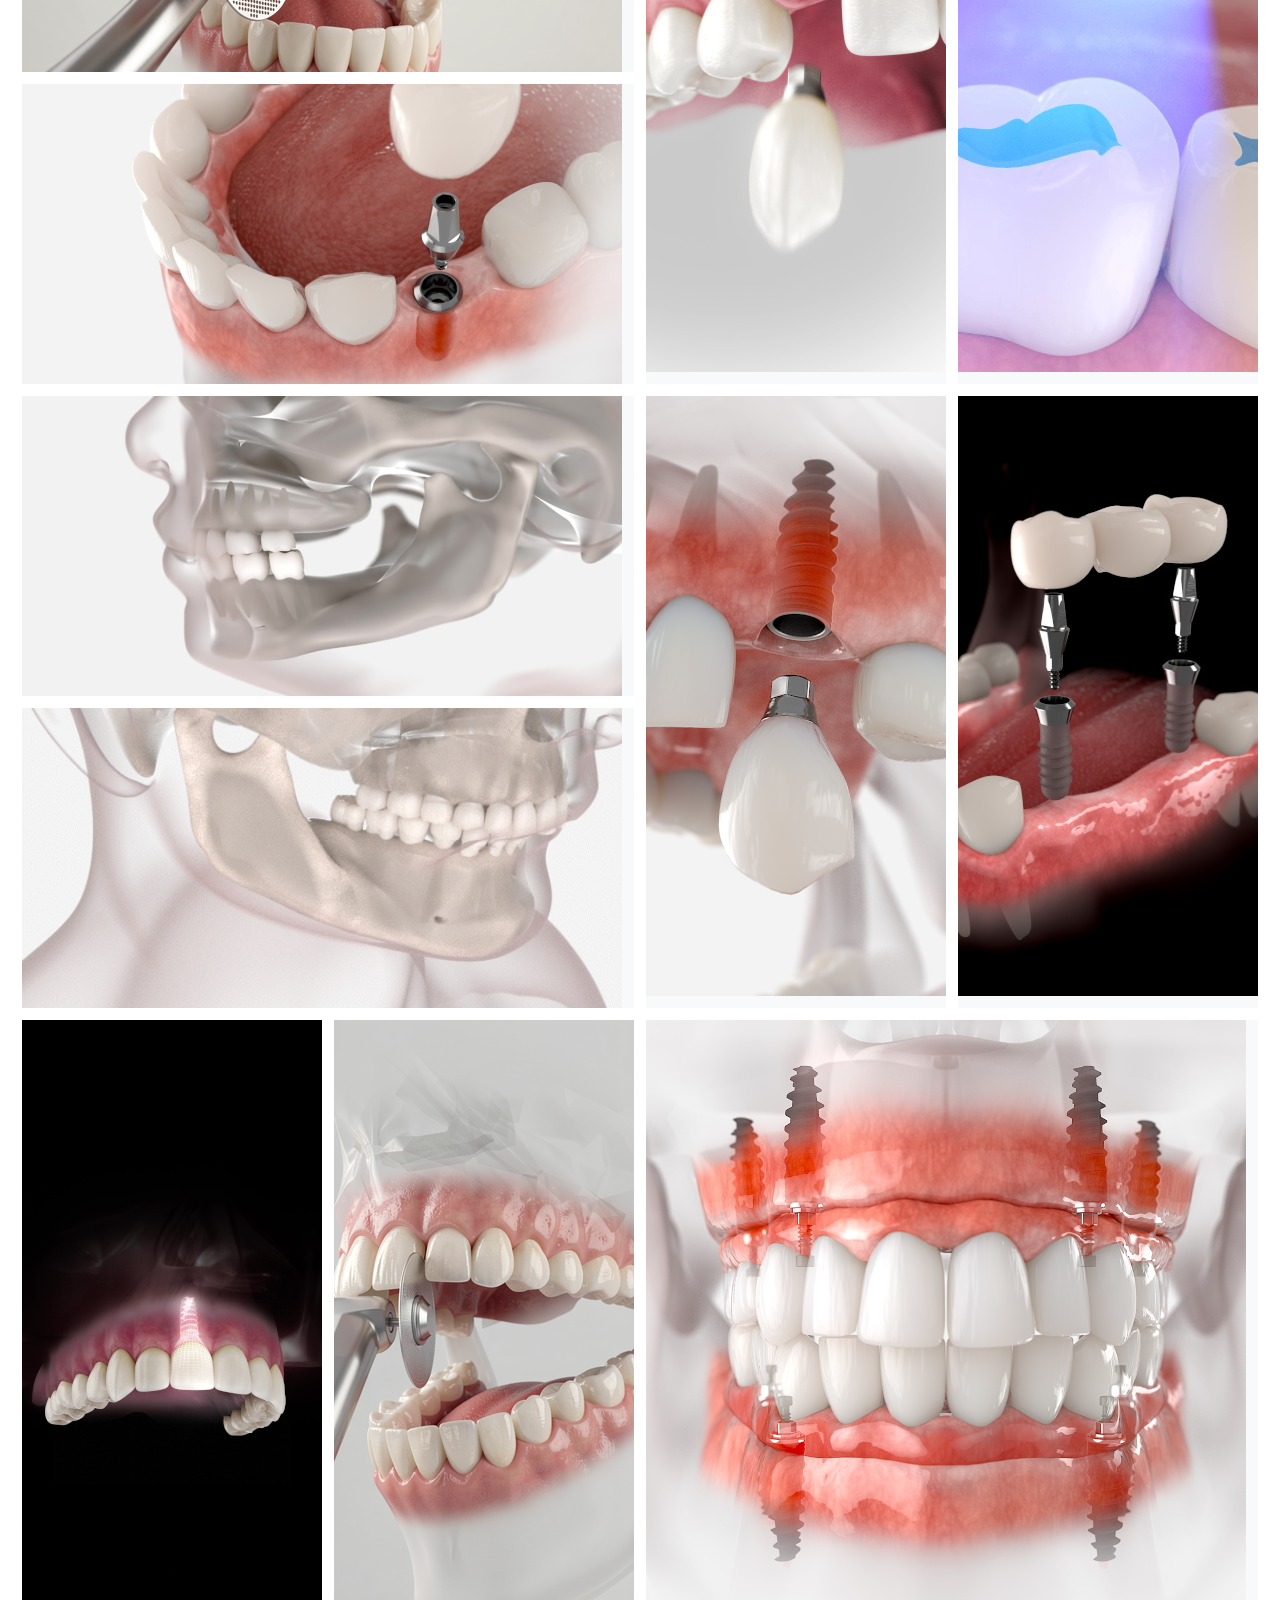
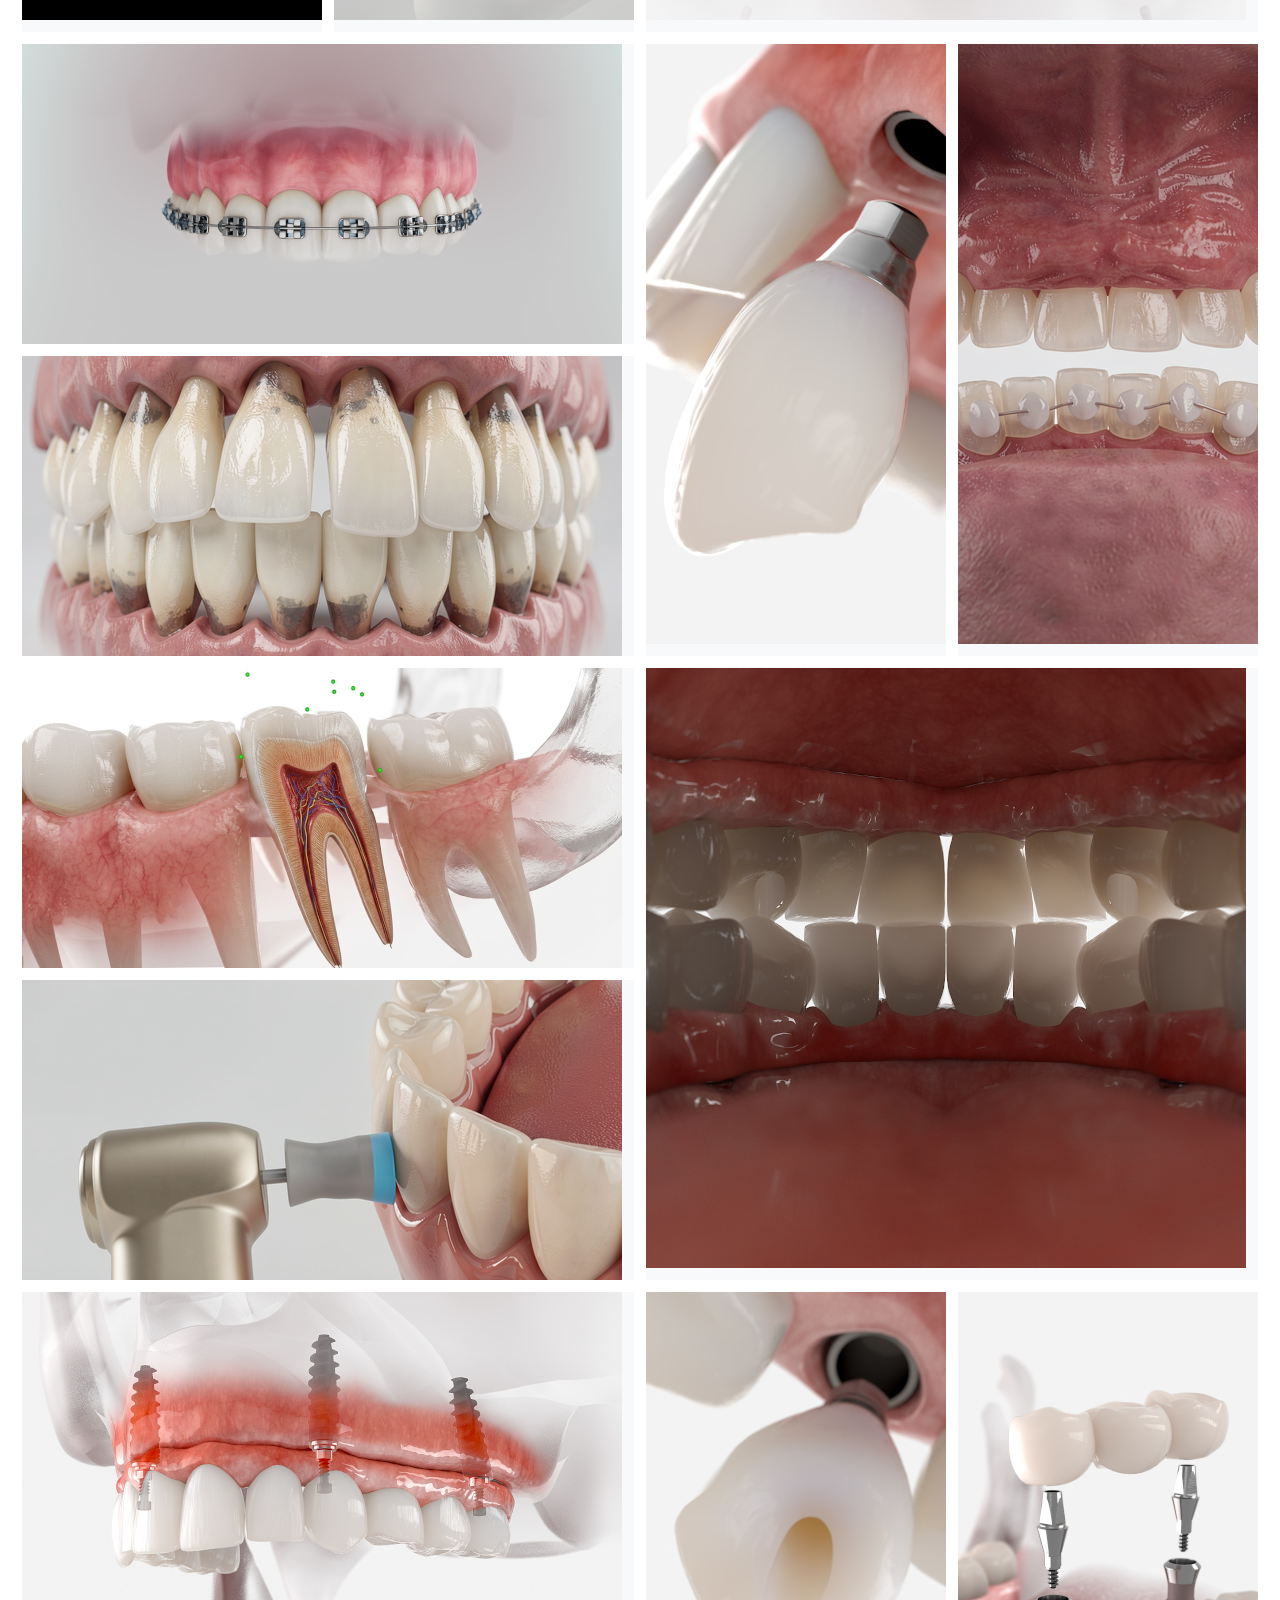
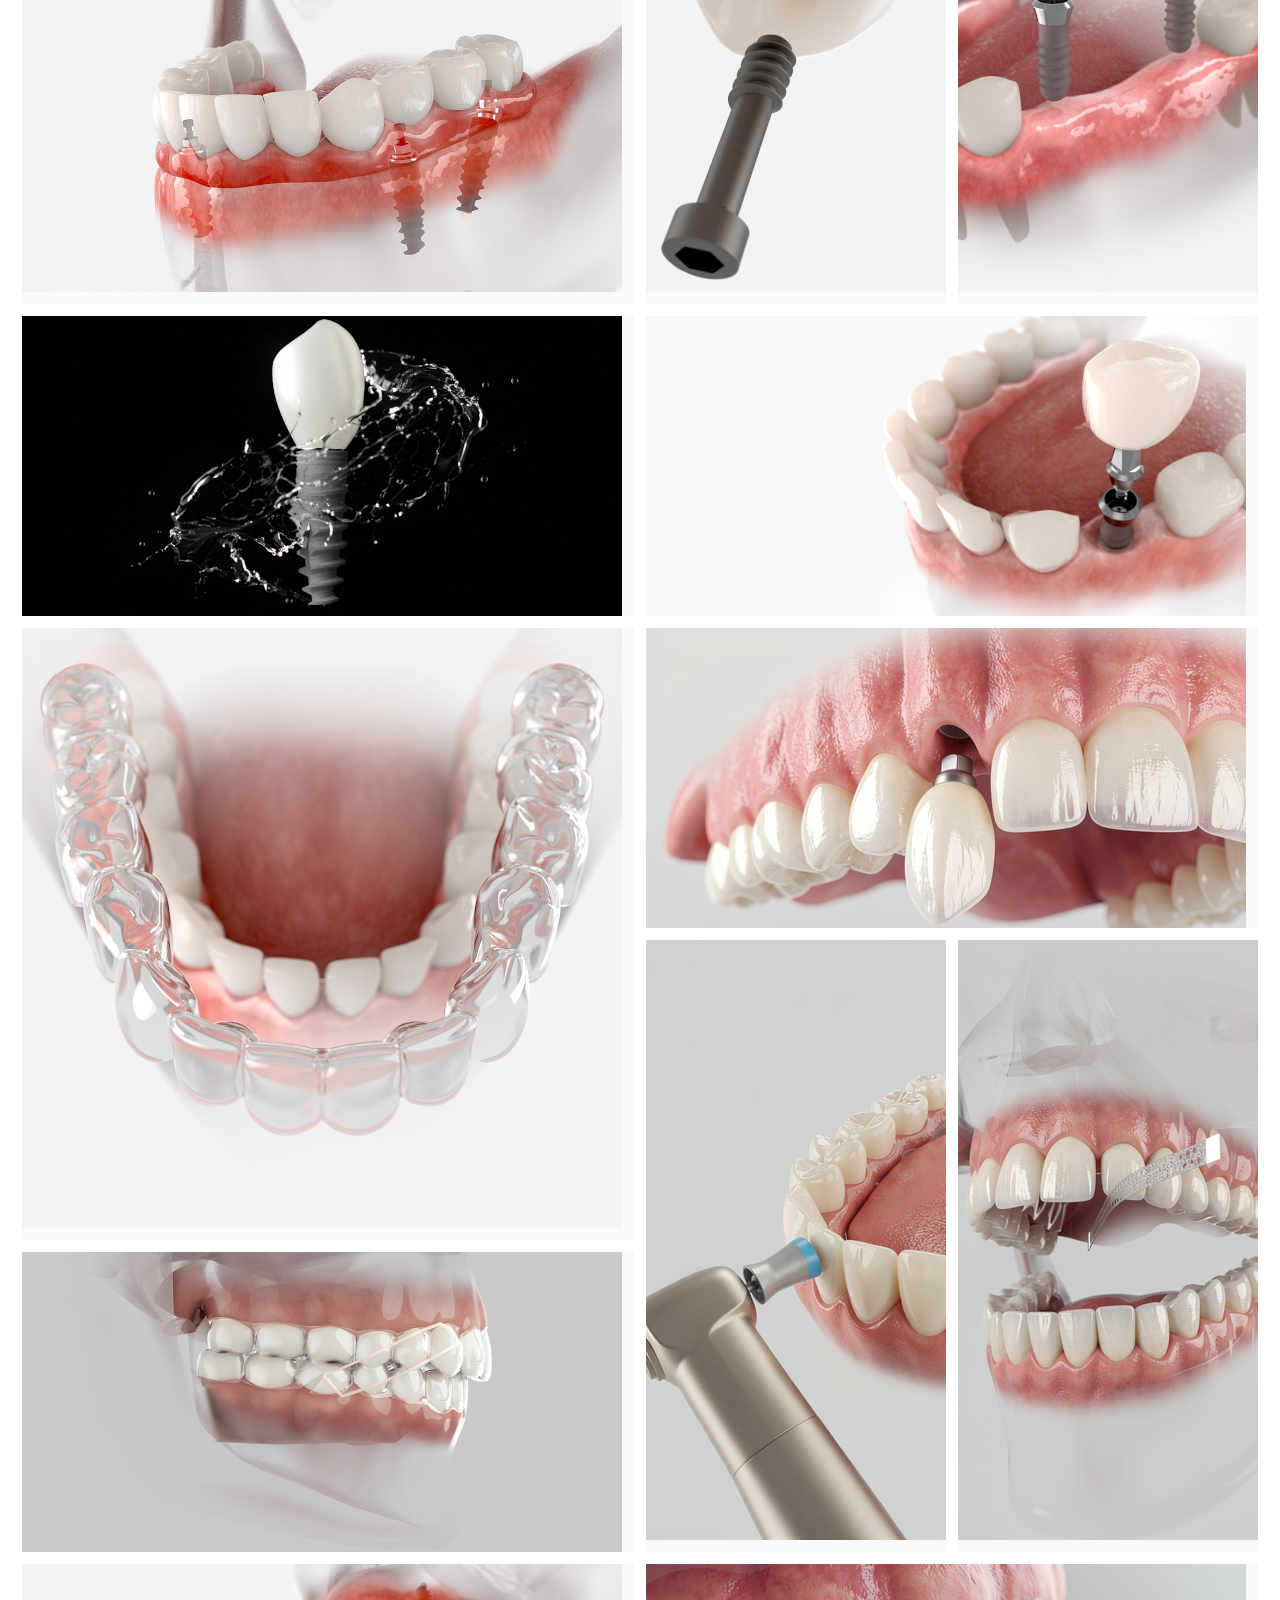
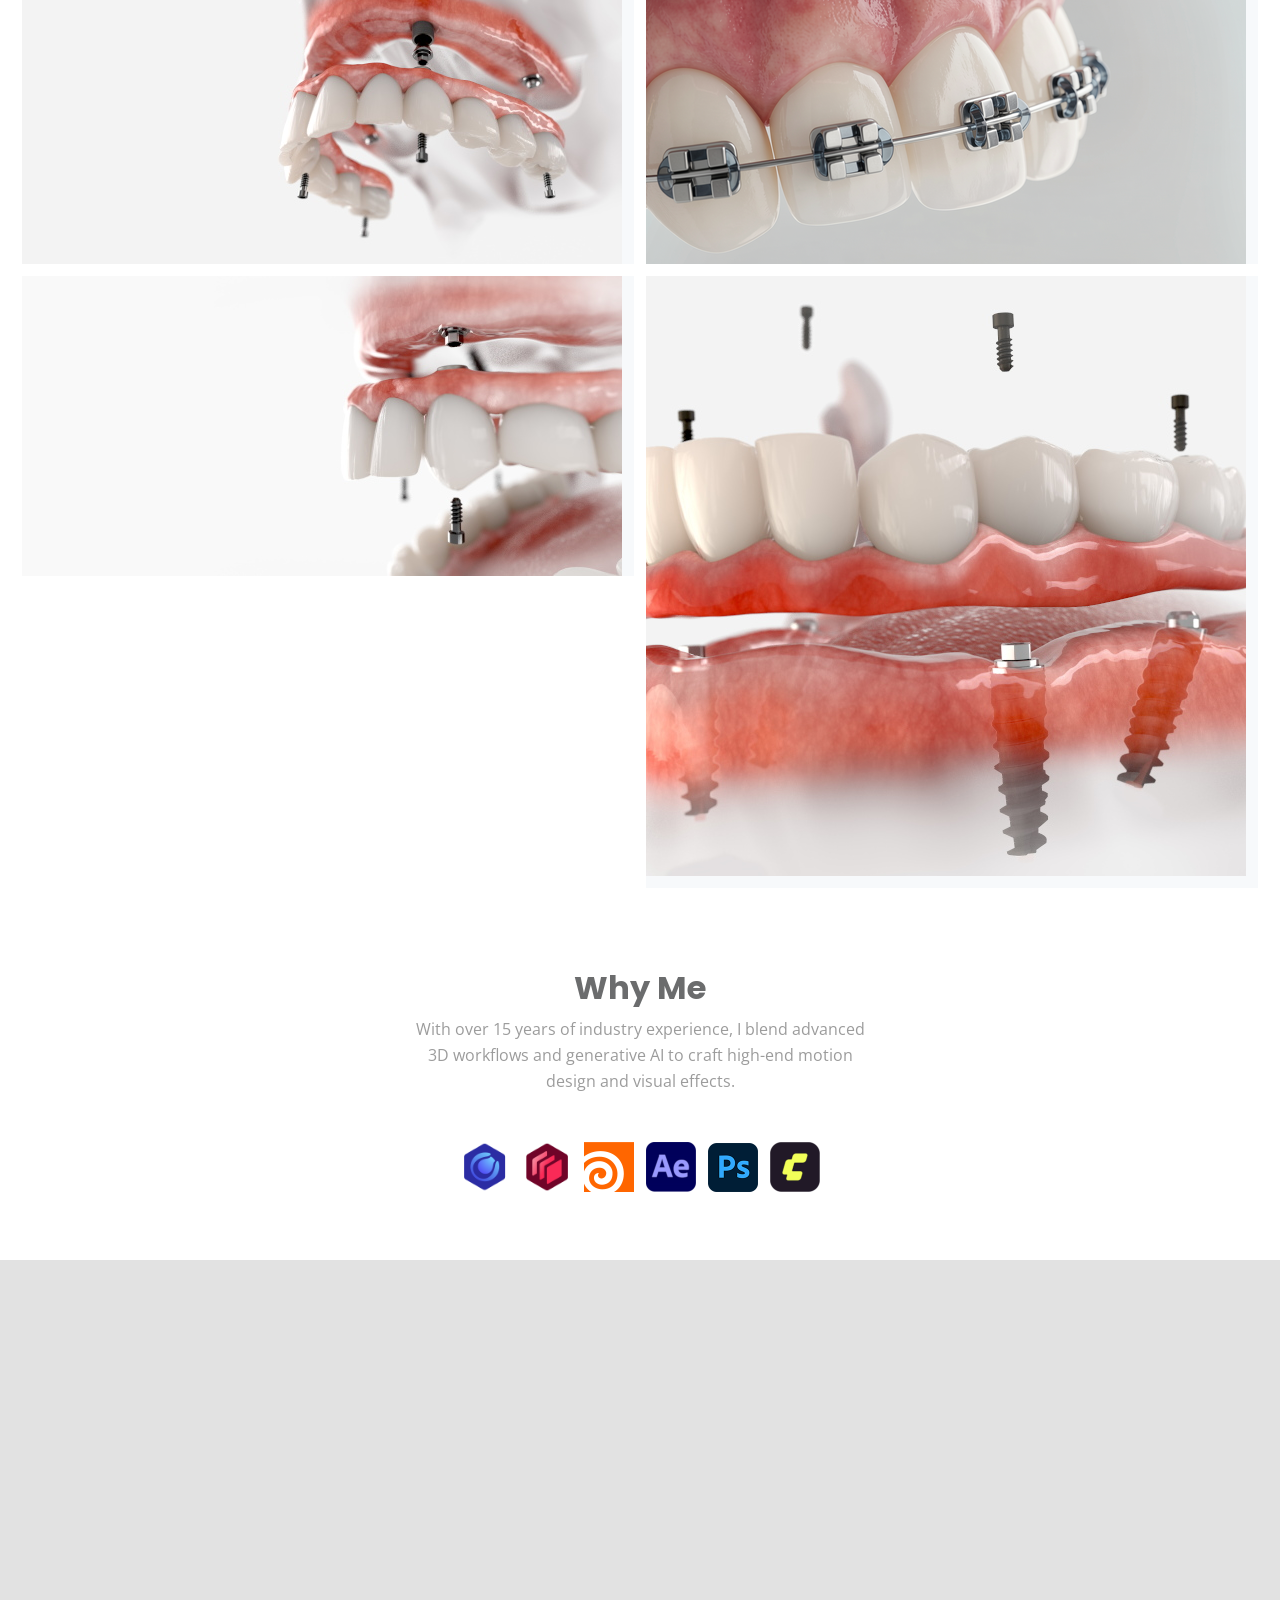
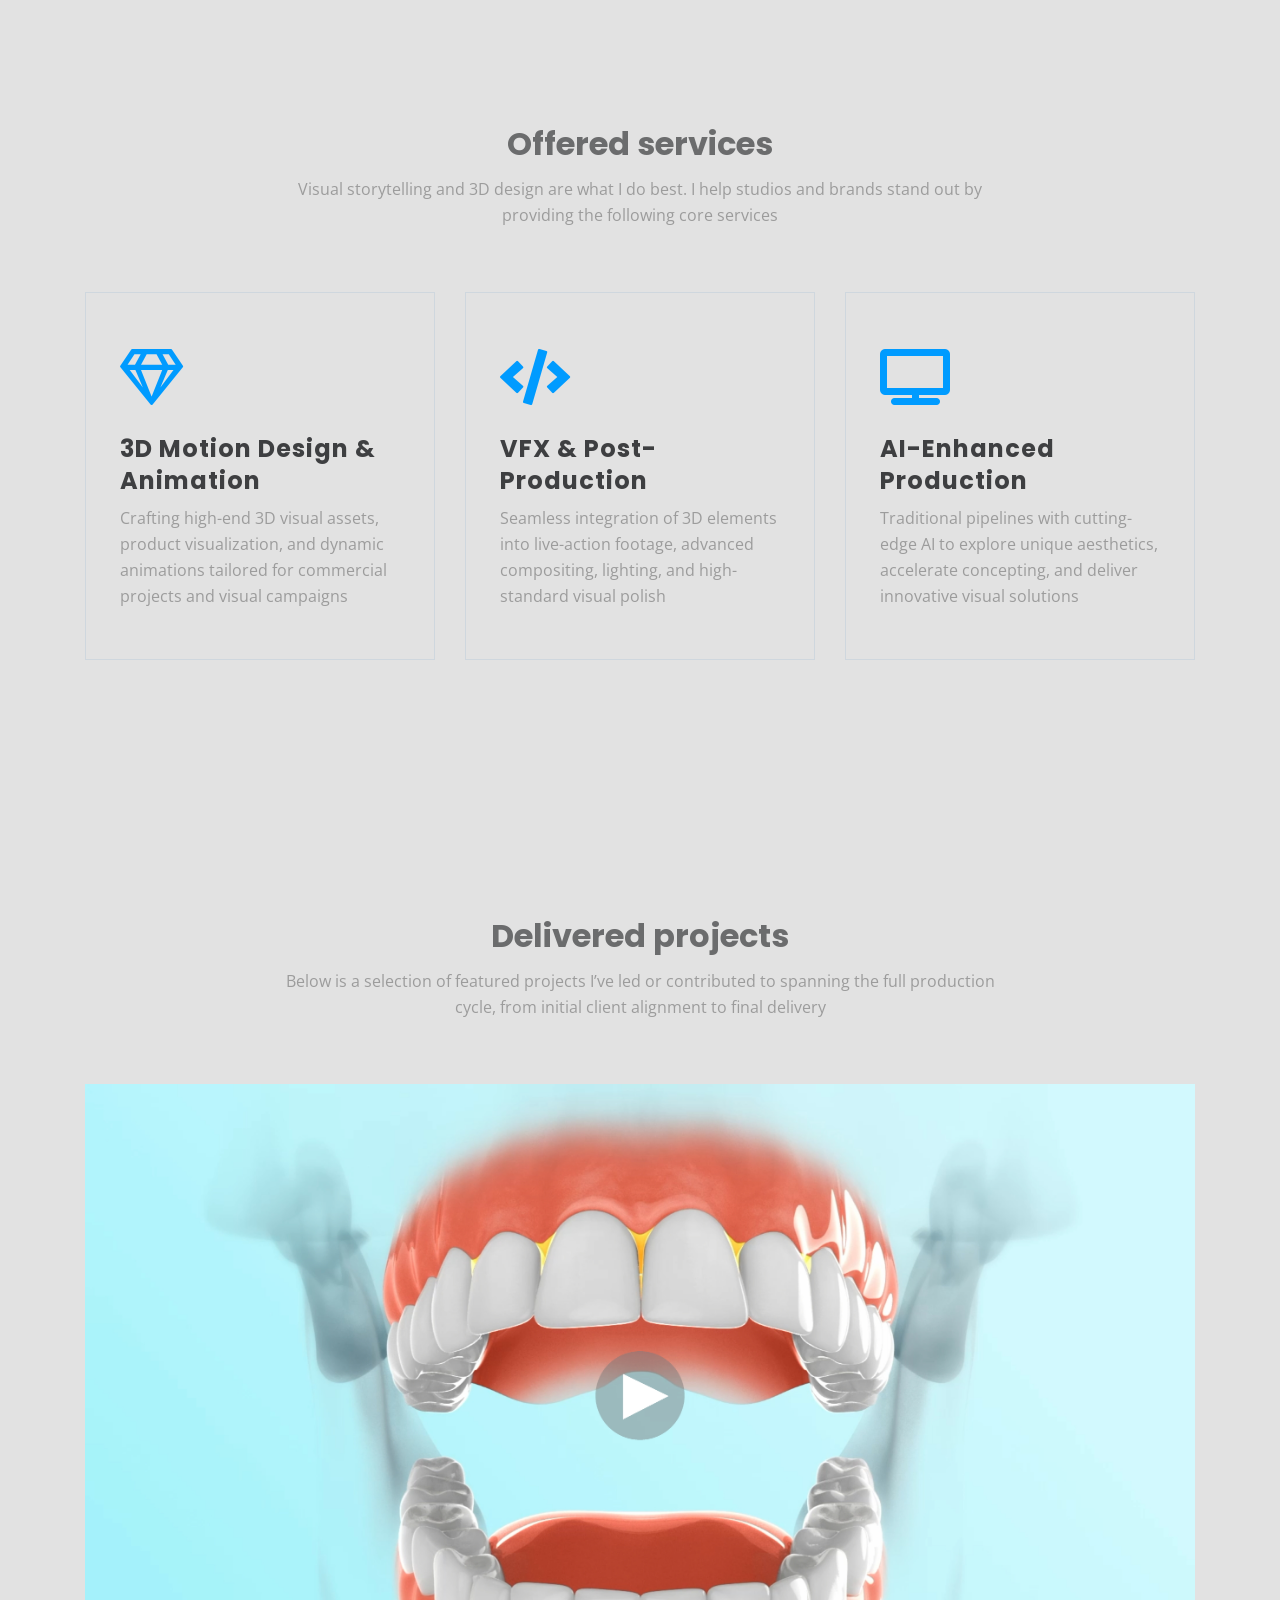
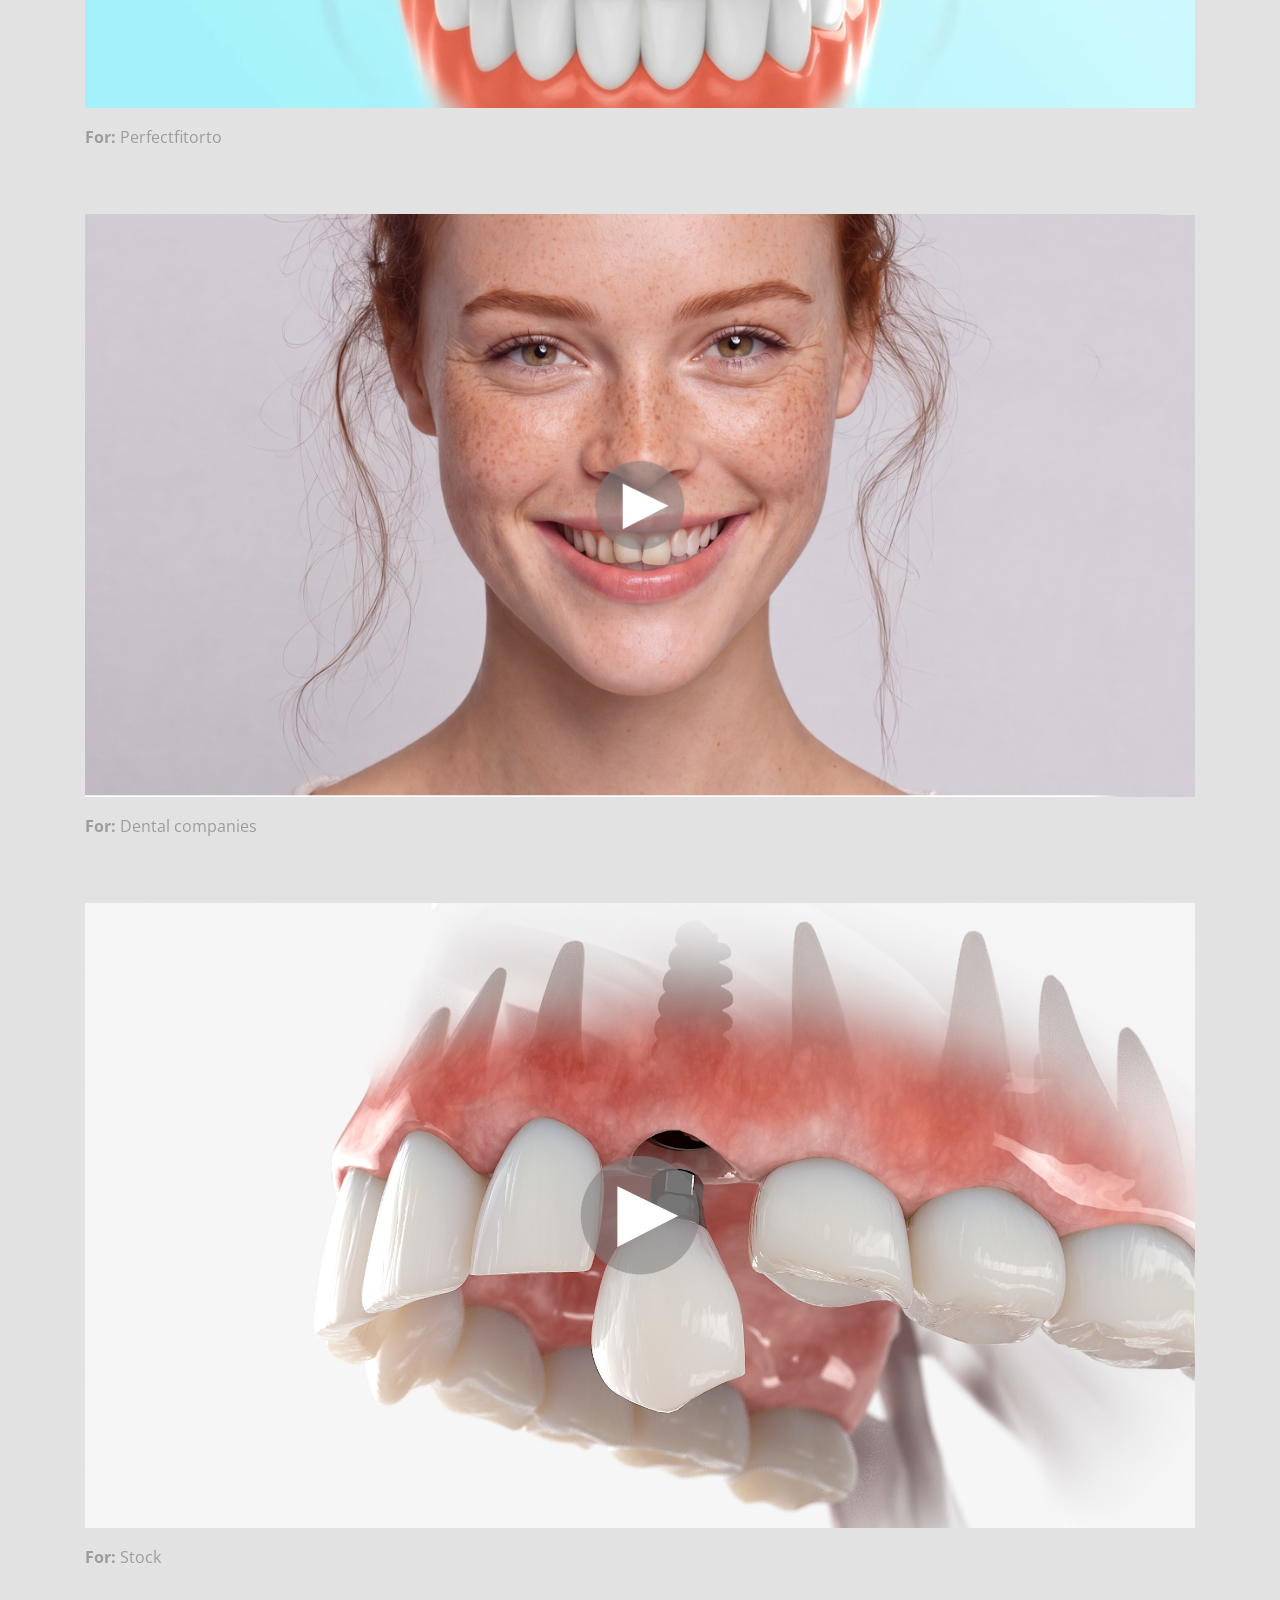
==== commit 78800891: "Update index.html" ====
--- a/index.html
+++ b/index.html
@@ -249,7 +249,7 @@
                 </div> <!-- end of col -->
                 <div class="col-lg-4">
                     <div class="text-container">
-                        <div class="image-container work-video-trigger" role="button" tabindex="0" data-video-url="https://www.youtube.com/embed/mPcf48aBmuI?autoplay=1&mute=1&rel=0&modestbranding=1&playsinline=1">
+                        <div class="image-container work-video-trigger" role="button" tabindex="0" data-video-url="https://www.youtube.com/embed/NjgmI0pyg3Y?autoplay=1&mute=1&rel=0&modestbranding=1&playsinline=1">
                             <img class="img-fluid" src="images/work-2.jpg" alt="alternative">
                         </div> <!-- end of image-container -->
                     </div> <!-- end of text-container -->
